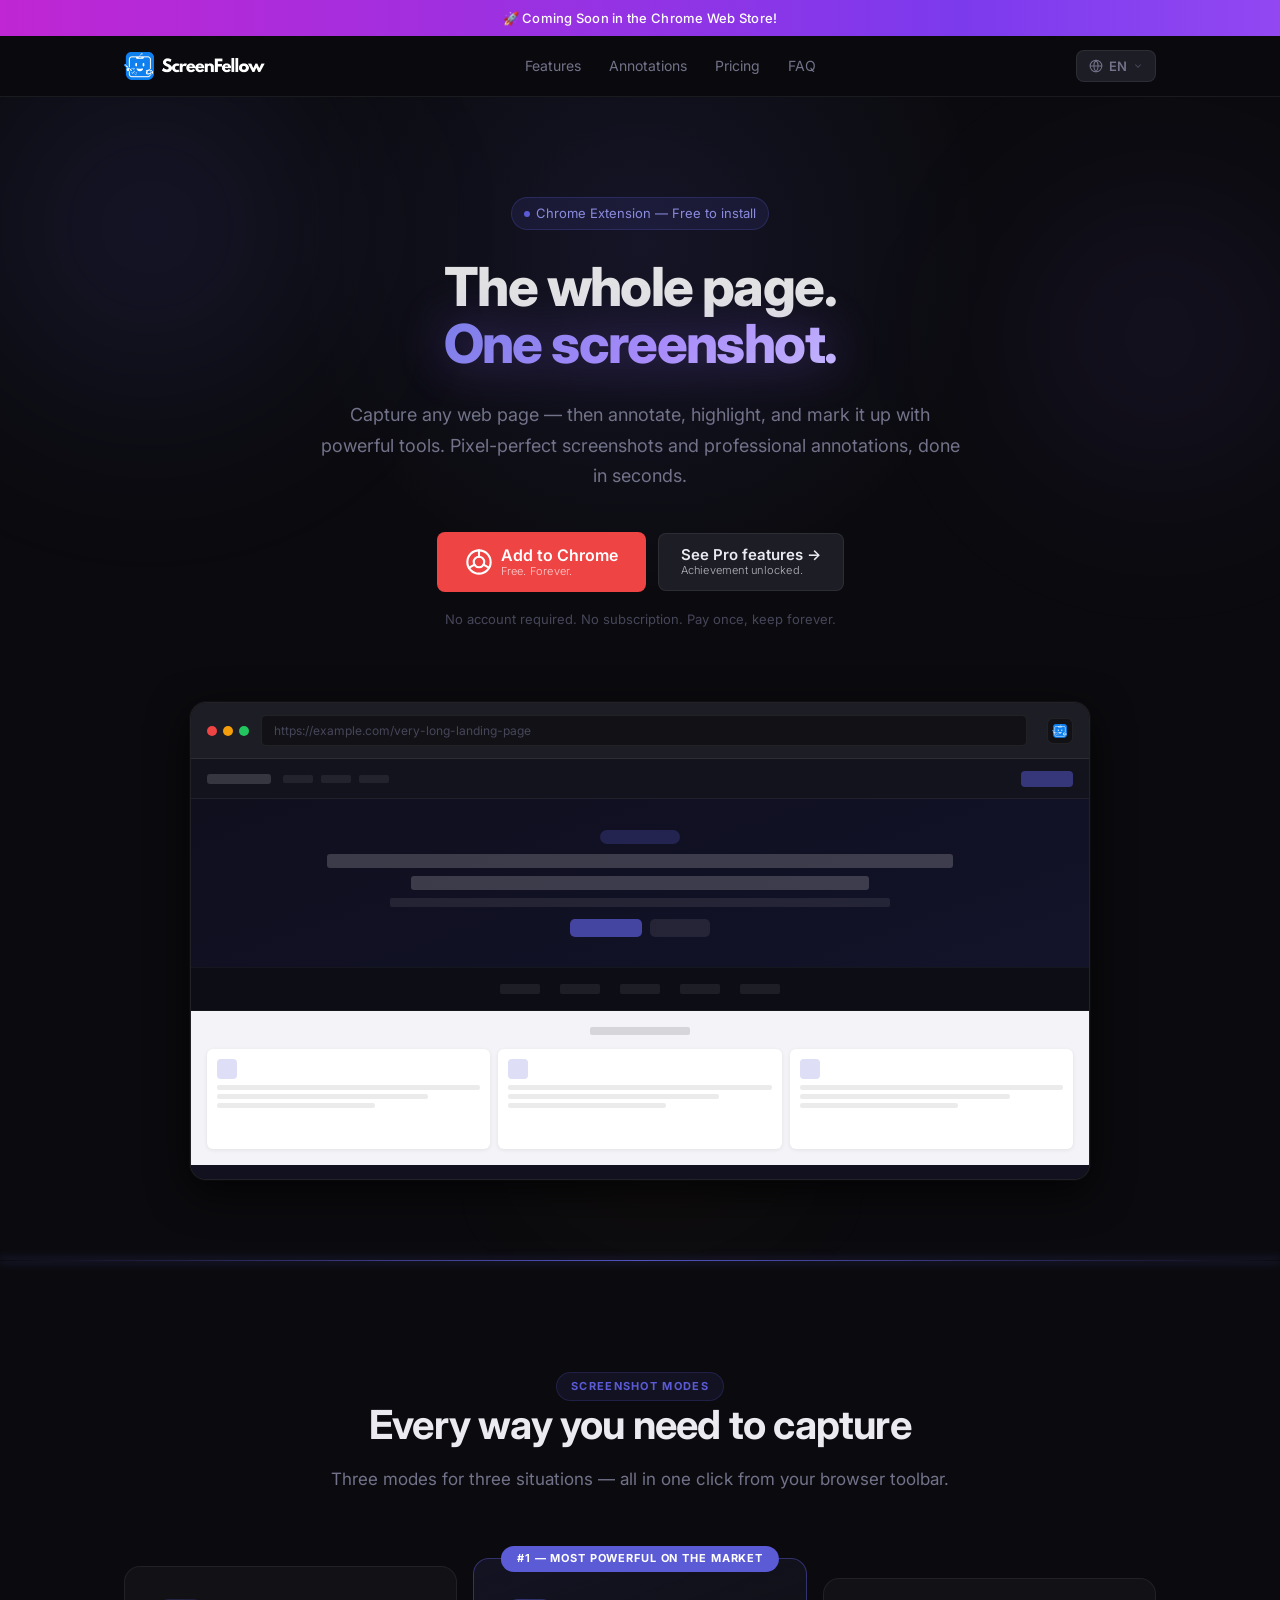
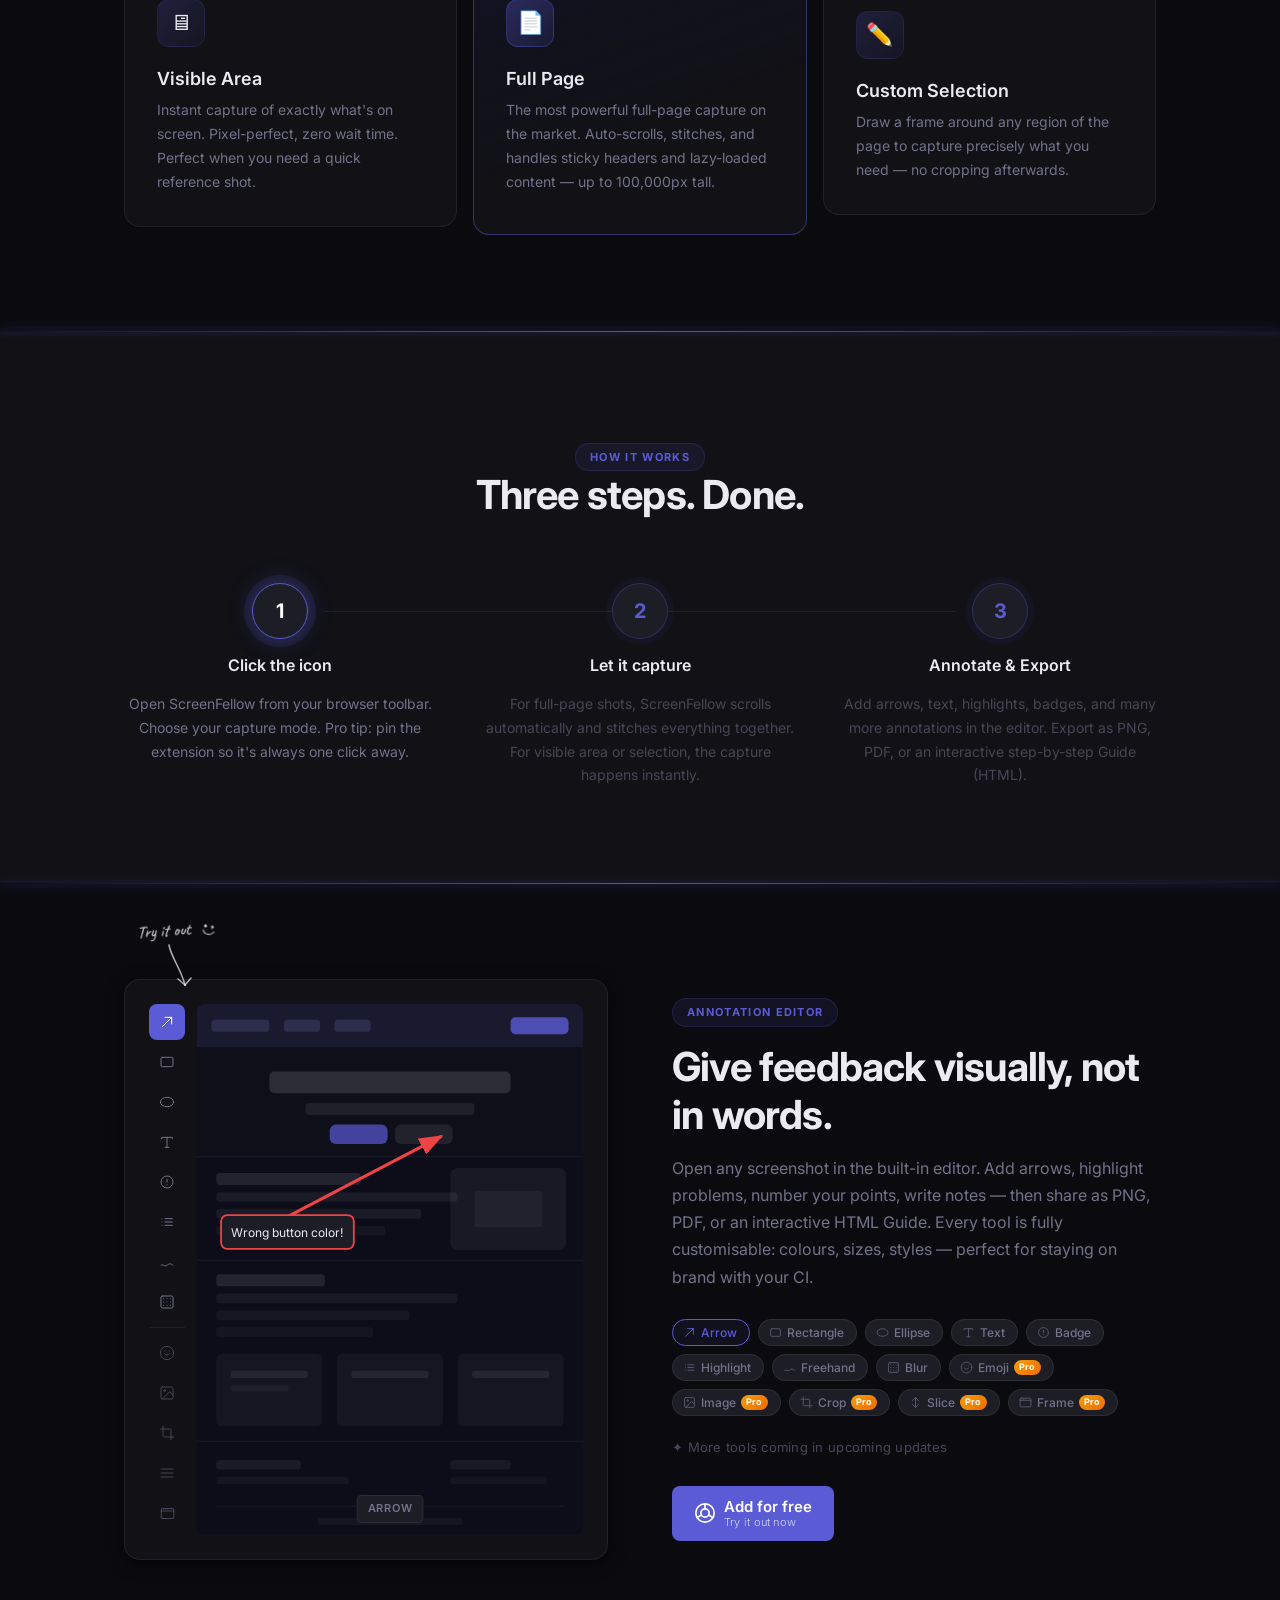
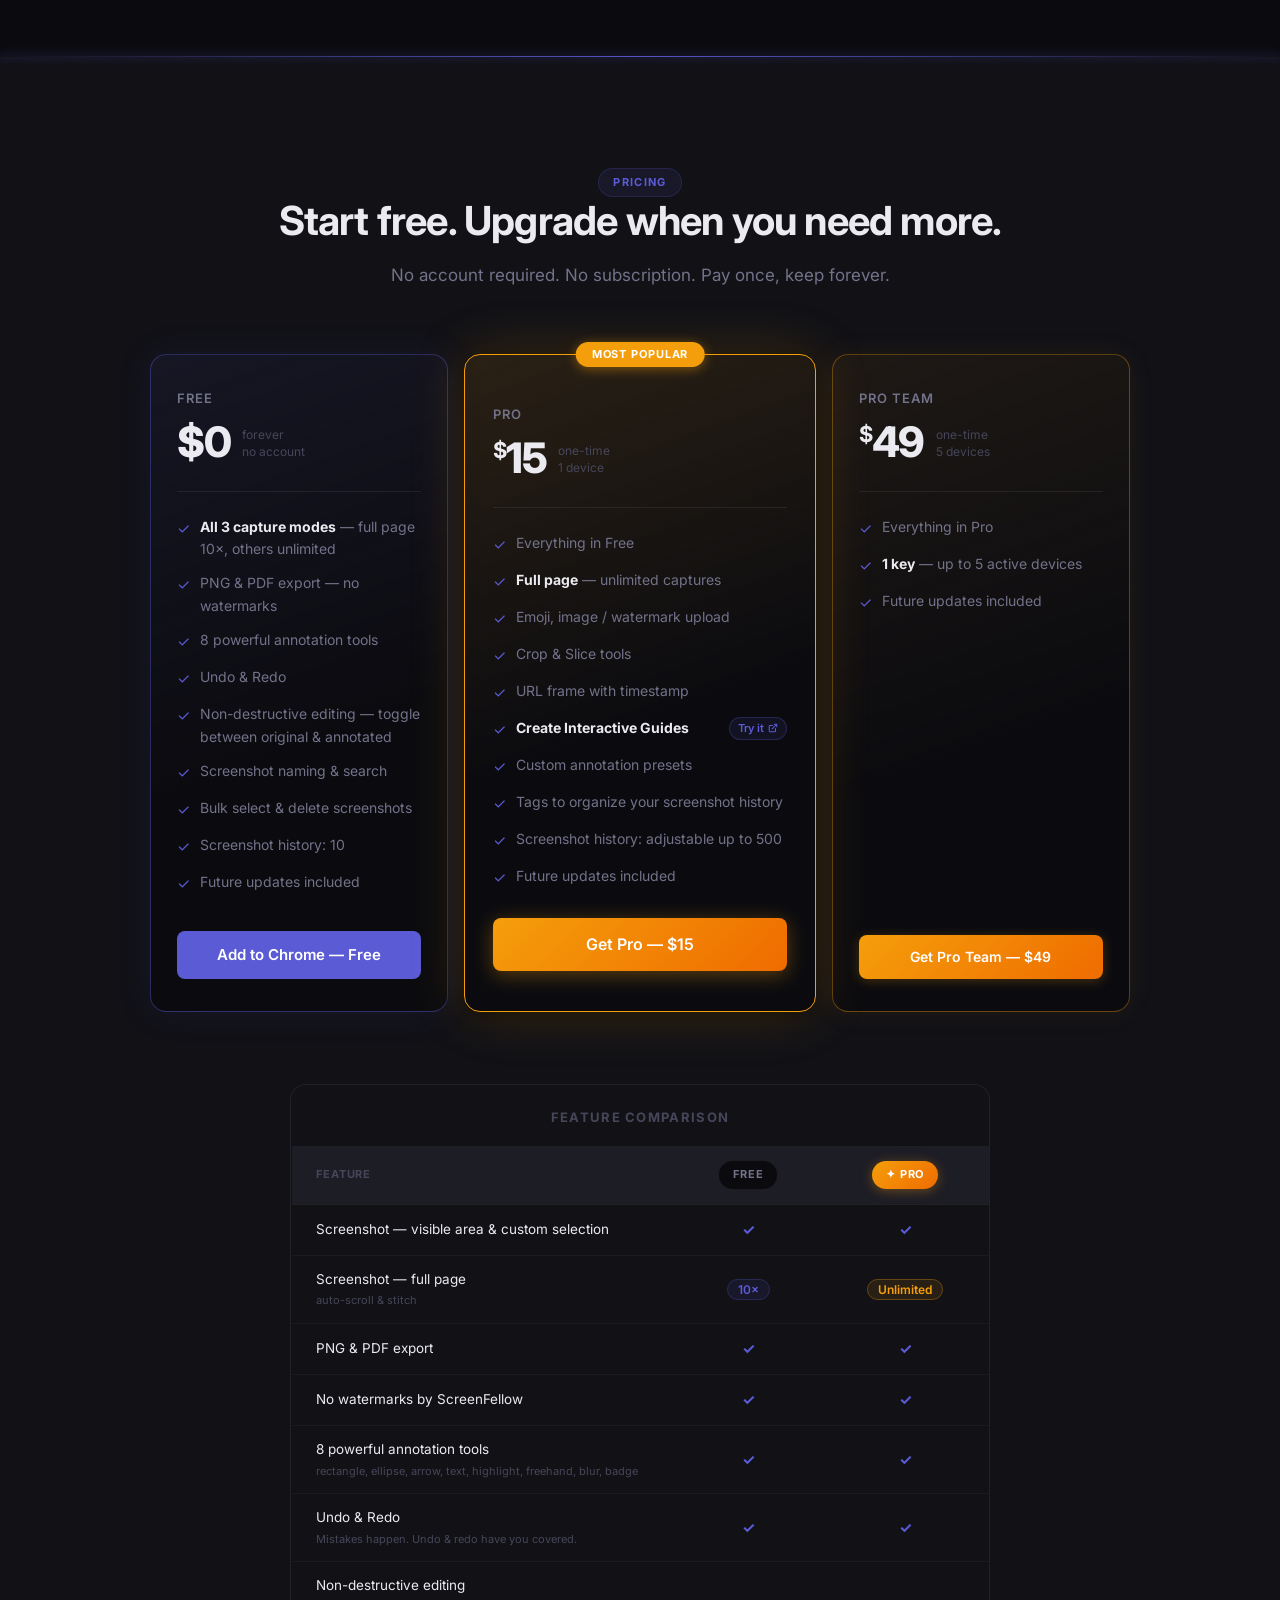
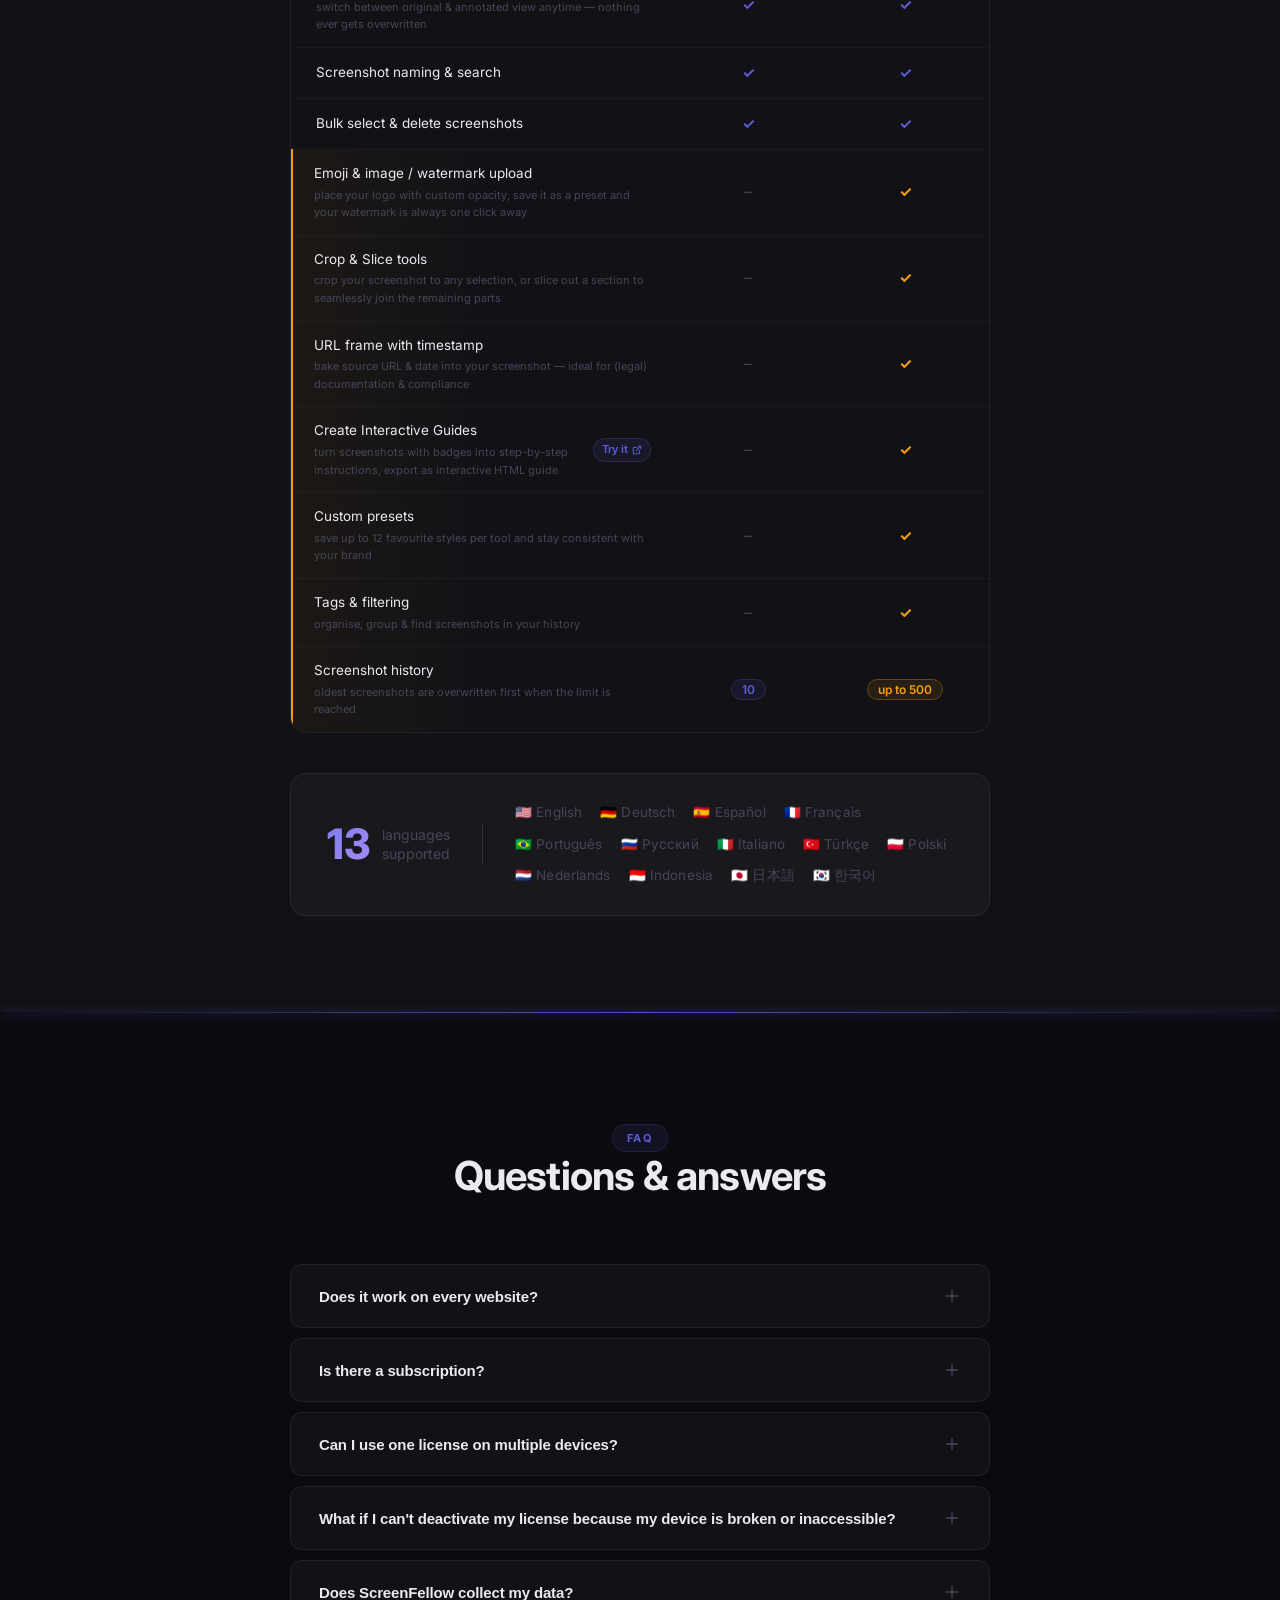
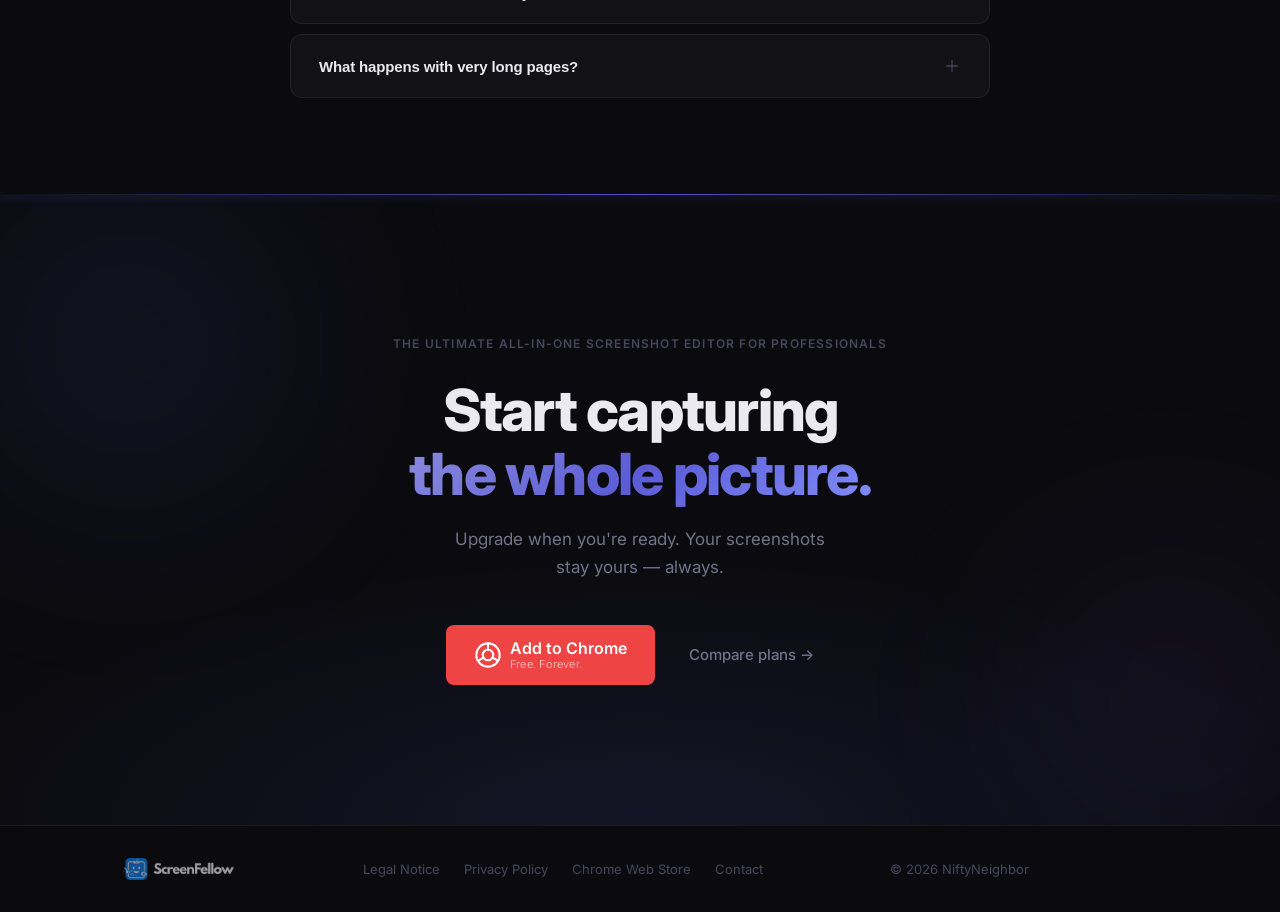
==== website/index.html @ ea6afb03 "Launch ScreenFellow website on GitHub Pages Co-Authored-By: Claude Sonnet 4.6 <noreply@anthropic.com" ====
<!DOCTYPE html>
<html lang="en">
<head>
  <meta charset="UTF-8">
  <meta name="viewport" content="width=device-width, initial-scale=1.0">
  <title>ScreenFellow — Full Page Screenshot & Design Feedback</title>
  <meta name="description" content="Capture entire web pages as a single seamless screenshot. Auto-scroll, stitch and annotate — no matter how long the page is.">
  <link rel="preconnect" href="https://fonts.googleapis.com">
  <link rel="preconnect" href="https://fonts.gstatic.com" crossorigin>
  <link href="https://fonts.googleapis.com/css2?family=Inter:wght@400;500;600;700;800&family=Caveat:wght@600&display=swap" rel="stylesheet">
  <link rel="icon" type="image/png" href="assets/ScreenFellow_Logo_1024_transparent.png">
  <link rel="stylesheet" href="style.css">
</head>
<body>

  <!-- ── Announcement Banner ──────────────────── -->
  <!-- To hide: add class="site-banner hidden" | To show: remove "hidden" -->
  <div id="site-banner" class="site-banner">
    <span data-i18n="banner_text">🚀 Coming Soon in the Chrome Web Store!</span>
  </div>

  <!-- ── Nav ──────────────────────────────────── -->
  <nav>
    <div class="container nav-inner">
      <a href="#" class="nav-logo">
        <img src="assets/ScreenFellow_Logo_HL_transparent_1128x223.png" alt="ScreenFellow" height="28">
      </a>

      <div class="nav-links">
        <a href="#features" data-i18n="nav_features">Features</a>
        <a href="#annotations" data-i18n="nav_annotations">Annotations</a>
        <a href="#pricing" data-i18n="nav_pricing">Pricing</a>
        <a href="#faq" data-i18n="nav_faq">FAQ</a>
      </div>

      <div class="nav-right">
        <div class="lang-switcher" id="lang-switcher">
          <button class="lang-btn" id="lang-btn" aria-haspopup="true" aria-expanded="false">
            <svg width="14" height="14" viewBox="0 0 24 24" fill="none" stroke="currentColor" stroke-width="1.75" stroke-linecap="round"><circle cx="12" cy="12" r="10"/><path d="M2 12h20M12 2a15.3 15.3 0 010 20M12 2a15.3 15.3 0 000 20"/></svg>
            <span id="lang-label">EN</span>
            <svg class="lang-caret" width="10" height="10" viewBox="0 0 24 24" fill="none" stroke="currentColor" stroke-width="2.5" stroke-linecap="round"><path d="M6 9l6 6 6-6"/></svg>
          </button>
          <div class="lang-dropdown" id="lang-dropdown" role="menu">
            <button class="lang-option active" data-lang="en">🇺🇸 <span>English</span></button>
            <button class="lang-option" data-lang="de">🇩🇪 <span>Deutsch</span></button>
            <button class="lang-option" data-lang="fr">🇫🇷 <span>Français</span></button>
            <button class="lang-option" data-lang="es">🇪🇸 <span>Español</span></button>
            <button class="lang-option" data-lang="it">🇮🇹 <span>Italiano</span></button>
            <button class="lang-option" data-lang="nl">🇳🇱 <span>Nederlands</span></button>
            <button class="lang-option" data-lang="pl">🇵🇱 <span>Polski</span></button>
            <button class="lang-option" data-lang="pt_BR">🇧🇷 <span>Português (BR)</span></button>
            <button class="lang-option" data-lang="ru">🇷🇺 <span>Русский</span></button>
            <button class="lang-option" data-lang="tr">🇹🇷 <span>Türkçe</span></button>
            <button class="lang-option" data-lang="id">🇮🇩 <span>Bahasa Indonesia</span></button>
            <button class="lang-option" data-lang="ja">🇯🇵 <span>日本語</span></button>
            <button class="lang-option" data-lang="ko">🇰🇷 <span>한국어</span></button>
          </div>
        </div>
      </div>
    </div>
  </nav>

  <!-- ── Hero ─────────────────────────────────── -->
  <section id="hero">
    <div class="container">
      <div class="hero-badge" style="opacity:0;animation:hero-in 0.6s 0.1s cubic-bezier(0.16,1,0.3,1) forwards">
        <span></span>
        <span data-i18n="hero_badge">Chrome Extension — Free to install</span>
      </div>

      <h1 data-i18n-html="hero_h1" style="opacity:0;animation:hero-in 0.7s 0.2s cubic-bezier(0.16,1,0.3,1) forwards">The whole page.<br><em>One screenshot.</em></h1>

      <p class="hero-sub" data-i18n="hero_sub" style="opacity:0;animation:hero-in 0.7s 0.35s cubic-bezier(0.16,1,0.3,1) forwards">
        Capture any web page — then annotate, highlight, and mark it up with powerful tools. Pixel-perfect screenshots and professional annotations, done in seconds.
      </p>

      <div class="hero-actions" style="opacity:0;animation:hero-in 0.7s 0.5s cubic-bezier(0.16,1,0.3,1) forwards">
        <a href="#" class="btn btn-cta">
          <svg width="28" height="28" viewBox="0 0 24 24" fill="none" stroke="white" stroke-width="1.8" stroke-linecap="round"><circle cx="12" cy="12" r="10"/><circle cx="12" cy="12" r="4.5"/><line x1="12" y1="7.5" x2="12" y2="2"/><line x1="15.9" y1="14.25" x2="20.66" y2="17"/><line x1="8.1" y1="14.25" x2="3.34" y2="17"/></svg>
          <span class="btn-cta-inner">
            <span data-i18n="hero_btn_free">Add to Chrome</span>
            <span class="btn-cta-sub" data-i18n="btn_free_sub">Free. Forever.</span>
          </span>
        </a>
        <a href="#pricing" class="btn btn-secondary">
          <span class="btn-cta-inner">
            <span data-i18n="hero_btn_pro">See Pro features →</span>
            <span class="btn-cta-sub" data-i18n="btn_pro_sub">Achievement unlocked.</span>
          </span>
        </a>
      </div>

      <p class="hero-note" data-i18n-html="hero_note" style="opacity:0;animation:hero-in 0.6s 0.6s cubic-bezier(0.16,1,0.3,1) forwards">No account required. No subscription. Pay once,<br>keep forever.</p>

      <div class="hero-visual" style="opacity:0;animation:hero-in 0.9s 0.7s cubic-bezier(0.16,1,0.3,1) forwards">
        <div class="browser-frame">

          <!-- Browser chrome bar -->
          <div class="browser-bar">
            <div class="browser-dots">
              <span style="background:#EF4444"></span>
              <span style="background:#F59E0B"></span>
              <span style="background:#22C55E"></span>
            </div>
            <div class="browser-url">https://example.com/very-long-landing-page</div>
            <!-- Extension icon in toolbar -->
            <div class="browser-ext-area">
              <div class="sf-ext-icon" id="sf-ext-icon">
                <img src="assets/ScreenFellow_Logo_1024_transparent.png" width="16" height="16" alt="ScreenFellow">
              </div>
            </div>
          </div>

          <div class="browser-content" id="hero-browser">

            <!-- ① Scrolling webpage -->
            <div class="demo-page" id="demo-page">
              <div class="dp-nav"><div class="dp-logo"></div><div class="dp-navlinks"><span></span><span></span><span></span></div><div class="dp-navbtn"></div></div>
              <div class="dp-hero"><div class="dp-hero-tag"></div><div class="dp-h1 wide"></div><div class="dp-h1 medium"></div><div class="dp-sub"></div><div class="dp-hero-btns"><div class="dp-btn primary"></div><div class="dp-btn ghost"></div></div></div>
              <div class="dp-logos"><div class="dp-logo-item"></div><div class="dp-logo-item"></div><div class="dp-logo-item"></div><div class="dp-logo-item"></div><div class="dp-logo-item"></div></div>
              <div class="dp-features"><div class="dp-section-label"></div><div class="dp-feature-cards"><div class="dp-card"><div class="dp-card-icon"></div><div class="dp-card-lines"><div></div><div></div><div></div></div></div><div class="dp-card"><div class="dp-card-icon"></div><div class="dp-card-lines"><div></div><div></div><div></div></div></div><div class="dp-card"><div class="dp-card-icon"></div><div class="dp-card-lines"><div></div><div></div><div></div></div></div></div></div>
              <div class="dp-testimonial"><div class="dp-quote-line wide"></div><div class="dp-quote-line medium"></div><div class="dp-quote-author"></div></div>
              <div class="dp-pricing"><div class="dp-section-label centered"></div><div class="dp-pricing-cards"><div class="dp-pcard"><div class="dp-pcard-price"></div><div class="dp-pcard-lines"><div></div><div></div><div></div></div><div class="dp-btn ghost small"></div></div><div class="dp-pcard featured"><div class="dp-pcard-price accent"></div><div class="dp-pcard-lines"><div></div><div></div><div></div></div><div class="dp-btn primary small"></div></div></div></div>
              <div class="dp-cta-banner"><div class="dp-h1 medium centered"></div><div class="dp-btn primary centered"></div></div>
              <div class="dp-footer"><div class="dp-logo"></div><div class="dp-navlinks"><span></span><span></span><span></span></div></div>
            </div>

            <!-- ② ScreenFellow Popup (appears on icon click) -->
            <div class="sf-popup" id="sf-popup">
              <div class="sf-popup-options">
                <button class="sf-opt" id="sf-opt-visible">
                  <div class="sf-opt-icon">
                    <svg width="15" height="15" viewBox="0 0 24 24" fill="none" stroke="currentColor" stroke-width="1.5" stroke-linecap="round"><rect x="2" y="4" width="20" height="14" rx="2"/><path d="M8 18v2M16 18v2M6 20h12"/></svg>
                  </div>
                  <div class="sf-opt-text"><strong>Visible Area</strong><span>Current viewport</span></div>
                </button>
                <button class="sf-opt active" id="sf-opt-full">
                  <div class="sf-opt-icon primary">
                    <svg width="15" height="15" viewBox="0 0 24 24" fill="none" stroke="currentColor" stroke-width="1.5" stroke-linecap="round"><path d="M4 4h16v12H4z"/><path d="M4 10h16M10 4v12M8 20h8"/></svg>
                  </div>
                  <div class="sf-opt-text"><strong>Full Page</strong><span>Auto-scroll &amp; stitch</span></div>
                  <div class="sf-opt-clicking" id="sf-opt-clicking"></div>
                </button>
                <button class="sf-opt" id="sf-opt-sel">
                  <div class="sf-opt-icon">
                    <svg width="15" height="15" viewBox="0 0 24 24" fill="none" stroke="currentColor" stroke-width="1.5" stroke-linecap="round"><path d="M3 9V5a2 2 0 012-2h4M15 3h4a2 2 0 012 2v4M21 15v4a2 2 0 01-2 2h-4M9 21H5a2 2 0 01-2-2v-4"/></svg>
                  </div>
                  <div class="sf-opt-text"><strong>Selection</strong><span>Draw a region</span></div>
                </button>
              </div>
            </div>

            <!-- ③ Capture UI -->
            <div class="demo-capture-border" id="demo-border"></div>
            <div class="demo-scan-line" id="demo-scanline"></div>
            <div class="demo-section-flash" id="demo-flash"></div>
            <div class="demo-progress-badge" id="demo-badge">
              <div class="capture-dot"></div>
              <span id="demo-badge-text">Capturing full page · 1 of 7</span>
            </div>

            <!-- ④ Library / History result -->
            <div class="sf-library" id="sf-library">
              <div class="sf-lib-topbar">
                <img src="assets/ScreenFellow_Logo_1024_transparent.png" width="18" height="18" alt="">
                <span class="sf-lib-title">History</span>
                <div class="sf-lib-search">
                  <svg width="11" height="11" viewBox="0 0 24 24" fill="none" stroke="currentColor" stroke-width="2" stroke-linecap="round"><circle cx="11" cy="11" r="8"/><path d="M21 21l-4.35-4.35"/></svg>
                  Search…
                </div>
              </div>
              <div class="sf-lib-list">
                <!-- Newest: just captured -->
                <div class="sf-lib-item new" id="sf-lib-new">
                  <div class="sf-lib-thumb">
                    <div class="slt-nav"></div>
                    <div class="slt-hero"></div>
                    <div class="slt-features"></div>
                    <div class="slt-pricing"></div>
                    <div class="slt-footer"></div>
                  </div>
                  <div class="sf-lib-info">
                    <div class="sf-lib-name">example.com</div>
                    <div class="sf-lib-meta">Full page · Just now</div>
                    <div class="sf-lib-dim">1440 × 5820 px</div>
                  </div>
                  <div class="sf-lib-new-badge">New</div>
                </div>
                <!-- Older items -->
                <div class="sf-lib-item">
                  <div class="sf-lib-thumb old">
                    <div class="slt-nav" style="background:#1e1e3a"></div>
                    <div class="slt-hero" style="background:#2a2a4a; height:30px"></div>
                    <div class="slt-features" style="background:#e8e8f0"></div>
                    <div class="slt-footer" style="background:#111122"></div>
                  </div>
                  <div class="sf-lib-info">
                    <div class="sf-lib-name">github.com</div>
                    <div class="sf-lib-meta">Full page · 2 hours ago</div>
                  </div>
                </div>
                <div class="sf-lib-item">
                  <div class="sf-lib-thumb old">
                    <div class="slt-nav" style="background:#fff; height:8px"></div>
                    <div class="slt-hero" style="background:#f5f5fa; height:35px"></div>
                    <div class="slt-features" style="background:#fff; flex:1"></div>
                    <div class="slt-footer" style="background:#f0f0f5; height:10px"></div>
                  </div>
                  <div class="sf-lib-info">
                    <div class="sf-lib-name">figma.com</div>
                    <div class="sf-lib-meta">Visible area · Yesterday</div>
                  </div>
                </div>
              </div>

            </div>

            <!-- ⑤ Editor view -->
            <div class="sf-editor-preview" id="sf-editor">

              <!-- Topbar -->
              <div class="sf-ed-topbar">
                <div class="sf-ed-topbar-l">
                  <img src="assets/ScreenFellow_Logo_HL_transparent_1128x223.png" height="14" alt="">
                </div>
                <div class="sf-ed-topbar-c">
                  <div class="sf-ed-undoredo">
                    <svg width="11" height="11" viewBox="0 0 24 24" fill="none" stroke="currentColor" stroke-width="2" stroke-linecap="round"><path d="M9 14L4 9l5-5"/><path d="M4 9h11a6 6 0 010 12h-1"/></svg>
                    <svg width="11" height="11" viewBox="0 0 24 24" fill="none" stroke="currentColor" stroke-width="2" stroke-linecap="round"><path d="M15 14l5-5-5-5"/><path d="M20 9H9a6 6 0 000 12h1"/></svg>
                  </div>
                  <div class="sf-ed-zoom">75%</div>
                </div>
                <div class="sf-ed-topbar-r">
                  <div class="sf-ed-toggle">
                    <span>Original</span>
                    <span class="on">Edited</span>
                  </div>
                </div>
              </div>

              <!-- Body -->
              <div class="sf-ed-body">

                <!-- Left toolbar — many tools -->
                <div class="sf-editor-toolbar">
                  <div class="sf-ed-tool active" title="Arrow">
                    <svg width="13" height="13" viewBox="0 0 24 24" fill="none" stroke="currentColor" stroke-width="1.5" stroke-linecap="round"><path d="M5 19L19 5M19 5H9M19 5v10"/></svg>
                  </div>
                  <div class="sf-ed-tool" title="Rectangle">
                    <svg width="13" height="13" viewBox="0 0 24 24" fill="none" stroke="currentColor" stroke-width="1.5" stroke-linecap="round"><rect x="3" y="5" width="18" height="14" rx="2"/></svg>
                  </div>
                  <div class="sf-ed-tool" title="Ellipse">
                    <svg width="13" height="13" viewBox="0 0 24 24" fill="none" stroke="currentColor" stroke-width="1.5"><ellipse cx="12" cy="12" rx="10" ry="7"/></svg>
                  </div>
                  <div class="sf-ed-tool" title="Text">
                    <svg width="13" height="13" viewBox="0 0 24 24" fill="none" stroke="currentColor" stroke-width="1.5" stroke-linecap="round"><path d="M4 7V5h16v2M9 20h6M12 5v15"/></svg>
                  </div>
                  <div class="sf-ed-tool" title="Badge">
                    <svg width="13" height="13" viewBox="0 0 24 24" fill="none" stroke="currentColor" stroke-width="1.5"><circle cx="12" cy="12" r="9"/><path d="M12 8v4M12 16h.01" stroke-linecap="round"/></svg>
                  </div>
                  <div class="sf-ed-tool" title="Highlight">
                    <svg width="13" height="13" viewBox="0 0 24 24" fill="none" stroke="currentColor" stroke-width="1.5" stroke-linecap="round"><path d="M9 7h11M9 12h11M9 17h11M4.5 7h.01M4.5 12h.01M4.5 17h.01"/></svg>
                  </div>
                  <div class="sf-ed-tool" title="Freehand">
                    <svg width="13" height="13" viewBox="0 0 24 24" fill="none" stroke="currentColor" stroke-width="1.5" stroke-linecap="round"><path d="M3 17c3-3 6 3 9 0s6-3 9 0"/></svg>
                  </div>
                  <div class="sf-ed-tool" title="Blur">
                    <svg width="13" height="13" viewBox="0 0 24 24" fill="none" stroke="currentColor" stroke-width="1.5" stroke-linecap="round"><rect x="3" y="3" width="18" height="18" rx="2"/><path d="M7 7h.01M12 7h.01M17 7h.01M7 12h.01M12 12h.01M17 12h.01M7 17h.01M12 17h.01M17 17h.01"/></svg>
                  </div>
                  <div class="sf-ed-tool" title="Emoji">
                    <svg width="13" height="13" viewBox="0 0 24 24" fill="none" stroke="currentColor" stroke-width="1.5" stroke-linecap="round"><circle cx="12" cy="12" r="10"/><path d="M8 13s1.5 2 4 2 4-2 4-2M9 9h.01M15 9h.01"/></svg>
                  </div>
                  <div class="sf-ed-tool" title="Image">
                    <svg width="13" height="13" viewBox="0 0 24 24" fill="none" stroke="currentColor" stroke-width="1.5" stroke-linecap="round"><rect x="3" y="3" width="18" height="18" rx="2"/><circle cx="8.5" cy="8.5" r="1.5"/><path d="M21 15l-5-5L5 21"/></svg>
                  </div>
                  <div class="sf-ed-sep"></div>
                  <div class="sf-ed-tool" title="Crop">
                    <svg width="13" height="13" viewBox="0 0 24 24" fill="none" stroke="currentColor" stroke-width="1.5" stroke-linecap="round"><path d="M6 2v14a2 2 0 002 2h14M18 22V8a2 2 0 00-2-2H2"/></svg>
                  </div>
                  <div class="sf-ed-tool" title="Slice">
                    <svg width="13" height="13" viewBox="0 0 24 24" fill="none" stroke="currentColor" stroke-width="1.5" stroke-linecap="round"><path d="M3 12h18M3 6h18M3 18h18"/></svg>
                  </div>
                </div>

                <!-- Canvas -->
                <div class="sf-editor-canvas">
                  <svg class="sf-ed-screenshot-svg" viewBox="0 0 120 300" xmlns="http://www.w3.org/2000/svg">
                    <defs>
                      <linearGradient id="hg2" x1="0" y1="0" x2="0" y2="1"><stop offset="0%" stop-color="#0f0f1e"/><stop offset="100%" stop-color="#13132a"/></linearGradient>
                      <linearGradient id="cg2" x1="0" y1="0" x2="0" y2="1"><stop offset="0%" stop-color="#0f0f20"/><stop offset="100%" stop-color="#1a1a38"/></linearGradient>
                      <marker id="ah3" markerWidth="5" markerHeight="4" refX="4" refY="2" orient="auto"><polygon points="0 0,5 2,0 4" fill="#EF4444"/></marker>
                    </defs>
                    <!-- NAV -->
                    <rect x="0" y="0" width="120" height="16" fill="#13131e"/>
                    <rect x="6" y="5" width="22" height="6" rx="1.5" fill="rgba(255,255,255,0.15)"/>
                    <rect x="40" y="7" width="10" height="3" rx="1" fill="rgba(255,255,255,0.07)"/>
                    <rect x="54" y="7" width="10" height="3" rx="1" fill="rgba(255,255,255,0.07)"/>
                    <rect x="68" y="7" width="10" height="3" rx="1" fill="rgba(255,255,255,0.07)"/>
                    <rect x="96" y="5" width="18" height="6" rx="2" fill="rgba(91,91,214,0.7)"/>
                    <!-- HERO -->
                    <rect x="0" y="16" width="120" height="60" fill="url(#hg2)"/>
                    <rect x="25" y="26" width="70" height="8" rx="2" fill="rgba(255,255,255,0.16)"/>
                    <rect x="32" y="37" width="56" height="5" rx="1.5" fill="rgba(255,255,255,0.08)"/>
                    <rect x="32" y="45" width="24" height="9" rx="2.5" fill="rgba(91,91,214,0.8)"/>
                    <rect x="60" y="45" width="24" height="9" rx="2.5" fill="rgba(255,255,255,0.07)"/>
                    <!-- LOGOS -->
                    <rect x="0" y="76" width="120" height="14" fill="#0d0d16"/>
                    <rect x="8" y="81" width="14" height="3" rx="1" fill="rgba(255,255,255,0.08)"/>
                    <rect x="28" y="81" width="14" height="3" rx="1" fill="rgba(255,255,255,0.08)"/>
                    <rect x="48" y="81" width="14" height="3" rx="1" fill="rgba(255,255,255,0.08)"/>
                    <rect x="68" y="81" width="14" height="3" rx="1" fill="rgba(255,255,255,0.08)"/>
                    <rect x="88" y="81" width="14" height="3" rx="1" fill="rgba(255,255,255,0.08)"/>
                    <!-- FEATURES -->
                    <rect x="0" y="90" width="120" height="56" fill="#f4f4f8"/>
                    <rect x="6" y="95" width="108" height="14" rx="2" fill="#fff"/>
                    <rect x="10" y="98" width="8" height="8" rx="1.5" fill="rgba(91,91,214,0.18)"/>
                    <rect x="22" y="99" width="50" height="3" rx="1" fill="rgba(0,0,0,0.1)"/>
                    <rect x="22" y="104" width="36" height="2" rx="1" fill="rgba(0,0,0,0.06)"/>
                    <rect x="6" y="112" width="108" height="14" rx="2" fill="#fff"/>
                    <rect x="10" y="115" width="8" height="8" rx="1.5" fill="rgba(91,91,214,0.18)"/>
                    <rect x="22" y="116" width="50" height="3" rx="1" fill="rgba(0,0,0,0.1)"/>
                    <rect x="22" y="121" width="36" height="2" rx="1" fill="rgba(0,0,0,0.06)"/>
                    <rect x="6" y="129" width="108" height="14" rx="2" fill="#fff"/>
                    <rect x="10" y="132" width="8" height="8" rx="1.5" fill="rgba(91,91,214,0.18)"/>
                    <rect x="22" y="133" width="50" height="3" rx="1" fill="rgba(0,0,0,0.1)"/>
                    <rect x="22" y="138" width="36" height="2" rx="1" fill="rgba(0,0,0,0.06)"/>
                    <!-- TESTIMONIAL -->
                    <rect x="0" y="146" width="120" height="30" fill="#111120"/>
                    <rect x="15" y="154" width="90" height="4" rx="1" fill="rgba(255,255,255,0.1)"/>
                    <rect x="25" y="161" width="70" height="3" rx="1" fill="rgba(255,255,255,0.06)"/>
                    <rect x="40" y="167" width="40" height="3" rx="1" fill="rgba(91,91,214,0.3)"/>
                    <!-- PRICING -->
                    <rect x="0" y="176" width="120" height="60" fill="#fafafa"/>
                    <rect x="6" y="182" width="50" height="46" rx="2" fill="#fff" stroke="rgba(0,0,0,0.08)" stroke-width="0.5"/>
                    <rect x="11" y="187" width="20" height="6" rx="1" fill="rgba(0,0,0,0.1)"/>
                    <rect x="11" y="196" width="36" height="2.5" rx="1" fill="rgba(0,0,0,0.06)"/>
                    <rect x="11" y="201" width="28" height="2.5" rx="1" fill="rgba(0,0,0,0.06)"/>
                    <rect x="11" y="206" width="32" height="2.5" rx="1" fill="rgba(0,0,0,0.06)"/>
                    <rect x="11" y="216" width="40" height="8" rx="2" fill="rgba(0,0,0,0.07)"/>
                    <rect x="64" y="182" width="50" height="46" rx="2" fill="#fff" stroke="rgba(91,91,214,0.5)" stroke-width="0.8"/>
                    <rect x="69" y="187" width="20" height="6" rx="1" fill="rgba(91,91,214,0.4)"/>
                    <rect x="69" y="196" width="36" height="2.5" rx="1" fill="rgba(0,0,0,0.06)"/>
                    <rect x="69" y="201" width="28" height="2.5" rx="1" fill="rgba(0,0,0,0.06)"/>
                    <rect x="69" y="206" width="32" height="2.5" rx="1" fill="rgba(0,0,0,0.06)"/>
                    <rect x="69" y="216" width="40" height="8" rx="2" fill="rgba(91,91,214,0.7)"/>
                    <!-- CTA -->
                    <rect x="0" y="236" width="120" height="40" fill="url(#cg2)"/>
                    <rect x="25" y="247" width="70" height="5" rx="1.5" fill="rgba(255,255,255,0.12)"/>
                    <rect x="40" y="256" width="40" height="10" rx="3" fill="rgba(91,91,214,0.65)"/>
                    <!-- FOOTER -->
                    <rect x="0" y="276" width="120" height="24" fill="#0a0a12"/>
                    <rect x="6" y="283" width="22" height="5" rx="1" fill="rgba(255,255,255,0.1)"/>
                    <rect x="70" y="284" width="12" height="3" rx="1" fill="rgba(255,255,255,0.05)"/>
                    <rect x="86" y="284" width="12" height="3" rx="1" fill="rgba(255,255,255,0.05)"/>
                    <rect x="102" y="284" width="12" height="3" rx="1" fill="rgba(255,255,255,0.05)"/>

                    <!-- ANNOTATIONS (initially hidden, JS animates them in) -->
                    <g id="an-arr" class="anno-group">
                      <line x1="44" y1="65" x2="44" y2="46" stroke="#EF4444" stroke-width="2.5" marker-end="url(#ah3)" stroke-linecap="round"/>
                      <rect x="2" y="65" width="84" height="16" rx="2.5" fill="#1D1D26" stroke="#EF4444" stroke-width="1.5"/>
                      <text x="44" y="75" text-anchor="middle" font-family="Inter,sans-serif" font-size="6" fill="#EAEAF0">Check CTA color</text>
                    </g>
                    <g id="an-bdg" class="anno-group">
                      <circle cx="10" cy="35" r="8" fill="#EF4444"/>
                      <text x="10" y="39" text-anchor="middle" font-family="Inter,sans-serif" font-size="9" font-weight="700" fill="#fff">1</text>
                    </g>
                    <g id="an-rct" class="anno-group">
                      <rect x="3" y="109" width="114" height="20" rx="2.5" fill="rgba(239,68,68,0.1)" stroke="#EF4444" stroke-width="2"/>
                      <circle cx="10" cy="119" r="8" fill="#EF4444"/>
                      <text x="10" y="123" text-anchor="middle" font-family="Inter,sans-serif" font-size="9" font-weight="700" fill="#fff">2</text>
                    </g>
                  </svg>
                </div>

                <!-- Right sidebar -->
                <div class="sf-ed-sidebar">
                  <button class="sf-ed-save-png" id="sf-png-btn">
                    <svg width="10" height="10" viewBox="0 0 24 24" fill="none" stroke="currentColor" stroke-width="2.5" stroke-linecap="round"><path d="M21 15v4a2 2 0 01-2 2H5a2 2 0 01-2-2v-4M7 10l5 5 5-5M12 15V3"/></svg>
                    PNG
                  </button>
                  <button class="sf-ed-save-pdf">
                    <svg width="10" height="10" viewBox="0 0 24 24" fill="none" stroke="currentColor" stroke-width="2" stroke-linecap="round"><path d="M21 15v4a2 2 0 01-2 2H5a2 2 0 01-2-2v-4M7 10l5 5 5-5M12 15V3"/></svg>
                    PDF
                  </button>
                  <div class="sf-ed-verlauf">
                    <div class="sf-ed-verlauf-header">
                      HISTORY
                    </div>
                    <div class="sf-ed-verlauf-list">
                      <div class="sf-ed-vitem active">
                        <div class="sf-ed-vthumb"><div style="height:4px;background:#13131e"></div><div style="flex:1;background:linear-gradient(#0f0f1e,#13132a)"></div><div style="height:8px;background:#f4f4f8"></div><div style="height:6px;background:#fafafa"></div><div style="height:3px;background:#0a0a12"></div></div>
                      </div>
                      <div class="sf-ed-vitem">
                        <div class="sf-ed-vthumb" style="opacity:.5"><div style="height:4px;background:#1e1e3a"></div><div style="flex:1;background:#2a2a50"></div><div style="height:8px;background:#e8e8f0"></div><div style="height:3px;background:#111"></div></div>
                      </div>
                      <div class="sf-ed-vitem">
                        <div class="sf-ed-vthumb" style="opacity:.4"><div style="height:4px;background:#fff"></div><div style="flex:1;background:#f5f5fa"></div><div style="height:8px;background:#fff"></div><div style="height:3px;background:#eee"></div></div>
                      </div>
                      <div class="sf-ed-vitem">
                        <div class="sf-ed-vthumb" style="opacity:.35"><div style="height:4px;background:#111"></div><div style="flex:1;background:#1a1a2e"></div><div style="height:6px;background:#f0f0f8"></div><div style="height:3px;background:#0a0a12"></div></div>
                      </div>
                    </div>
                  </div>
                </div>

              </div>
            </div>
            <!-- /sf-editor-preview -->
            <div style="display:none">
                <div class="sf-editor-canvas">
                  <!-- Full-page screenshot — portrait, fills editor height -->
                  <svg class="sf-ed-screenshot-svg" viewBox="0 0 120 300" xmlns="http://www.w3.org/2000/svg">
                    <defs>
                      <linearGradient id="hg2-old" x1="0" y1="0" x2="0" y2="1">
                        <stop offset="0%" stop-color="#0f0f1e"/>
                        <stop offset="100%" stop-color="#13132a"/>
                      </linearGradient>
                      <linearGradient id="cg2-old" x1="0" y1="0" x2="0" y2="1">
                        <stop offset="0%" stop-color="#0f0f20"/>
                        <stop offset="100%" stop-color="#1a1a38"/>
                      </linearGradient>
                      <marker id="ah3-old" markerWidth="5" markerHeight="4" refX="4" refY="2" orient="auto">
                        <polygon points="0 0,5 2,0 4" fill="#5B5BD6"/>
                      </marker>
                    </defs>

                    <!-- NAV -->
                    <rect x="0" y="0" width="120" height="16" fill="#13131e"/>
                    <rect x="6" y="5" width="22" height="6" rx="1.5" fill="rgba(255,255,255,0.15)"/>
                    <rect x="40" y="7" width="10" height="3" rx="1" fill="rgba(255,255,255,0.07)"/>
                    <rect x="54" y="7" width="10" height="3" rx="1" fill="rgba(255,255,255,0.07)"/>
                    <rect x="68" y="7" width="10" height="3" rx="1" fill="rgba(255,255,255,0.07)"/>
                    <rect x="96" y="5" width="18" height="6" rx="2" fill="rgba(91,91,214,0.7)"/>

                    <!-- HERO -->
                    <rect x="0" y="16" width="120" height="60" fill="url(#hg2)"/>
                    <rect x="25" y="26" width="70" height="8" rx="2" fill="rgba(255,255,255,0.16)"/>
                    <rect x="32" y="37" width="56" height="5" rx="1.5" fill="rgba(255,255,255,0.08)"/>
                    <rect x="32" y="45" width="24" height="9" rx="2.5" fill="rgba(91,91,214,0.8)"/>
                    <rect x="60" y="45" width="24" height="9" rx="2.5" fill="rgba(255,255,255,0.07)"/>
                    <rect x="34" y="57" width="12" height="3" rx="1" fill="rgba(255,255,255,0.05)"/>
                    <rect x="50" y="57" width="2" height="3" rx="1" fill="rgba(255,255,255,0.03)"/>
                    <rect x="55" y="57" width="12" height="3" rx="1" fill="rgba(255,255,255,0.05)"/>

                    <!-- LOGOS STRIP -->
                    <rect x="0" y="76" width="120" height="14" fill="#0d0d16"/>
                    <rect x="8"  y="81" width="14" height="3" rx="1" fill="rgba(255,255,255,0.08)"/>
                    <rect x="28" y="81" width="14" height="3" rx="1" fill="rgba(255,255,255,0.08)"/>
                    <rect x="48" y="81" width="14" height="3" rx="1" fill="rgba(255,255,255,0.08)"/>
                    <rect x="68" y="81" width="14" height="3" rx="1" fill="rgba(255,255,255,0.08)"/>
                    <rect x="88" y="81" width="14" height="3" rx="1" fill="rgba(255,255,255,0.08)"/>

                    <!-- FEATURES — light, 3 cards stacked (portrait) -->
                    <rect x="0" y="90" width="120" height="56" fill="#f4f4f8"/>
                    <rect x="6" y="95" width="108" height="14" rx="2" fill="#fff"/>
                    <rect x="10" y="98" width="8" height="8" rx="1.5" fill="rgba(91,91,214,0.18)"/>
                    <rect x="22" y="99" width="50" height="3" rx="1" fill="rgba(0,0,0,0.1)"/>
                    <rect x="22" y="104" width="36" height="2" rx="1" fill="rgba(0,0,0,0.06)"/>
                    <rect x="6" y="112" width="108" height="14" rx="2" fill="#fff"/>
                    <rect x="10" y="115" width="8" height="8" rx="1.5" fill="rgba(91,91,214,0.18)"/>
                    <rect x="22" y="116" width="50" height="3" rx="1" fill="rgba(0,0,0,0.1)"/>
                    <rect x="22" y="121" width="36" height="2" rx="1" fill="rgba(0,0,0,0.06)"/>
                    <rect x="6" y="129" width="108" height="14" rx="2" fill="#fff"/>
                    <rect x="10" y="132" width="8" height="8" rx="1.5" fill="rgba(91,91,214,0.18)"/>
                    <rect x="22" y="133" width="50" height="3" rx="1" fill="rgba(0,0,0,0.1)"/>
                    <rect x="22" y="138" width="36" height="2" rx="1" fill="rgba(0,0,0,0.06)"/>

                    <!-- TESTIMONIAL -->
                    <rect x="0" y="146" width="120" height="30" fill="#111120"/>
                    <rect x="15" y="154" width="90" height="4" rx="1" fill="rgba(255,255,255,0.1)"/>
                    <rect x="25" y="161" width="70" height="3" rx="1" fill="rgba(255,255,255,0.06)"/>
                    <rect x="40" y="167" width="40" height="3" rx="1" fill="rgba(91,91,214,0.3)"/>

                    <!-- PRICING — light, 2 cards -->
                    <rect x="0" y="176" width="120" height="60" fill="#fafafa"/>
                    <rect x="6" y="182" width="50" height="46" rx="2" fill="#fff" stroke="rgba(0,0,0,0.08)" stroke-width="0.5"/>
                    <rect x="11" y="187" width="20" height="6" rx="1" fill="rgba(0,0,0,0.1)"/>
                    <rect x="11" y="196" width="36" height="2.5" rx="1" fill="rgba(0,0,0,0.06)"/>
                    <rect x="11" y="201" width="28" height="2.5" rx="1" fill="rgba(0,0,0,0.06)"/>
                    <rect x="11" y="206" width="32" height="2.5" rx="1" fill="rgba(0,0,0,0.06)"/>
                    <rect x="11" y="216" width="40" height="8" rx="2" fill="rgba(0,0,0,0.07)"/>
                    <rect x="64" y="182" width="50" height="46" rx="2" fill="#fff" stroke="rgba(91,91,214,0.5)" stroke-width="0.8"/>
                    <rect x="69" y="187" width="20" height="6" rx="1" fill="rgba(91,91,214,0.4)"/>
                    <rect x="69" y="196" width="36" height="2.5" rx="1" fill="rgba(0,0,0,0.06)"/>
                    <rect x="69" y="201" width="28" height="2.5" rx="1" fill="rgba(0,0,0,0.06)"/>
                    <rect x="69" y="206" width="32" height="2.5" rx="1" fill="rgba(0,0,0,0.06)"/>
                    <rect x="69" y="216" width="40" height="8" rx="2" fill="rgba(91,91,214,0.7)"/>

                    <!-- CTA -->
                    <rect x="0" y="236" width="120" height="40" fill="url(#cg2)"/>
                    <rect x="25" y="247" width="70" height="5" rx="1.5" fill="rgba(255,255,255,0.12)"/>
                    <rect x="40" y="256" width="40" height="10" rx="3" fill="rgba(91,91,214,0.65)"/>

                    <!-- FOOTER -->
                    <rect x="0" y="276" width="120" height="24" fill="#0a0a12"/>
                    <rect x="6" y="283" width="22" height="5" rx="1" fill="rgba(255,255,255,0.1)"/>
                    <rect x="70" y="284" width="12" height="3" rx="1" fill="rgba(255,255,255,0.05)"/>
                    <rect x="86" y="284" width="12" height="3" rx="1" fill="rgba(255,255,255,0.05)"/>
                    <rect x="102" y="284" width="12" height="3" rx="1" fill="rgba(255,255,255,0.05)"/>

                    <!-- ANNOTATIONS -->
                    <!-- Red rect around feature card 2 -->
                    <rect x="5" y="111" width="110" height="16" rx="2" fill="rgba(239,68,68,0.06)" stroke="#EF4444" stroke-width="1"/>
                    <!-- Arrow pointing to it -->
                    <line x1="60" y1="108" x2="60" y2="102" stroke="#5B5BD6" stroke-width="1" marker-end="url(#ah3)"/>
                    <!-- Label -->
                    <rect x="22" y="93" width="76" height="10" rx="2" fill="#1D1D26" stroke="#EF4444" stroke-width="0.7"/>
                    <text x="60" y="100" text-anchor="middle" font-family="Inter,sans-serif" font-size="5" fill="#EAEAF0">Wrong icon — needs update</text>
                    <!-- Badge 1 on hero -->
                    <circle cx="9" cy="35" r="6" fill="#EF4444"/>
                    <text x="9" y="38" text-anchor="middle" font-family="Inter,sans-serif" font-size="7" font-weight="700" fill="#fff">1</text>
                    <!-- Badge 2 on pricing -->
                    <circle cx="9" cy="200" r="6" fill="#EF4444"/>
                    <text x="9" y="203" text-anchor="middle" font-family="Inter,sans-serif" font-size="7" font-weight="700" fill="#fff">2</text>
                  </svg>
                </div>
                <div class="sf-editor-actions">
                  <div class="sf-ed-export">
                    <svg width="11" height="11" viewBox="0 0 24 24" fill="none" stroke="currentColor" stroke-width="2" stroke-linecap="round"><path d="M21 15v4a2 2 0 01-2 2H5a2 2 0 01-2-2v-4M7 10l5 5 5-5M12 15V3"/></svg>
                    PNG
                  </div>
                  <div class="sf-ed-export">
                    <svg width="11" height="11" viewBox="0 0 24 24" fill="none" stroke="currentColor" stroke-width="2" stroke-linecap="round"><path d="M21 15v4a2 2 0 01-2 2H5a2 2 0 01-2-2v-4M7 10l5 5 5-5M12 15V3"/></svg>
                    PDF
                  </div>
                </div>
            </div>
            </div><!-- /hidden legacy editor -->

          </div>
        </div>
      </div>
    </div>
  </section>

  <!-- ── Features ──────────────────────────────── -->
  <section id="features">
    <div class="container">
      <div class="section-header">
        <p class="eyebrow" data-i18n="feat_eyebrow">Screenshot Modes</p>
        <h2 data-i18n="feat_h2">Every way you need to capture</h2>
        <p data-i18n="feat_sub">Three modes for three situations — all in one click from your browser toolbar.</p>
      </div>

      <div class="features-grid">
        <div class="feature-card">
          <div class="feature-icon">🖥</div>
          <h3 data-i18n="feat1_h3">Visible Area</h3>
          <p data-i18n="feat1_p">Instant capture of exactly what's on screen. Pixel-perfect, zero wait time. Perfect when you need a quick reference shot.</p>
        </div>
        <div class="feature-card feature-card-featured">
          <div class="feature-card-badge" data-i18n="feat2_badge">#1 — Most powerful on the market</div>
          <div class="feature-icon feature-icon-featured">📄</div>
          <h3 data-i18n="feat2_h3">Full Page</h3>
          <p data-i18n="feat2_p">The most powerful full-page capture on the market. Auto-scrolls, stitches, and handles sticky headers and lazy-loaded content — up to 100,000px tall.</p>
        </div>
        <div class="feature-card">
          <div class="feature-icon">✏️</div>
          <h3 data-i18n="feat3_h3">Custom Selection</h3>
          <p data-i18n="feat3_p">Draw a frame around any region of the page to capture precisely what you need — no cropping afterwards.</p>
        </div>
      </div>
    </div>
  </section>

  <!-- ── How it works ───────────────────────────── -->
  <section id="how-it-works">
    <div class="container">
      <div class="section-header">
        <p class="eyebrow" data-i18n="steps_eyebrow">How it works</p>
        <h2 data-i18n="steps_h2">Three steps. Done.</h2>
      </div>

      <div class="steps" id="steps-row">
        <div class="steps-line"><div class="steps-line-fill" id="steps-fill"></div></div>
        <div class="step" data-step="1">
          <div class="step-number">1</div>
          <h3 data-i18n="step1_h3">Click the icon</h3>
          <p data-i18n="step1_p">Open ScreenFellow from your browser toolbar. Choose your capture mode. Pro tip: pin the extension so it's always one click away.</p>
        </div>
        <div class="step" data-step="2">
          <div class="step-number">2</div>
          <h3 data-i18n="step2_h3">Let it capture</h3>
          <p data-i18n="step2_p">For full-page shots, ScreenFellow scrolls automatically and stitches everything together. For visible area or selection, the capture happens instantly.</p>
        </div>
        <div class="step" data-step="3">
          <div class="step-number">3</div>
          <h3 data-i18n="step3_h3">Annotate & Export</h3>
          <p data-i18n="step3_p">Add arrows, text, highlights, badges, and many more annotations in the editor. Export as PNG, PDF, or an interactive step-by-step Guide (HTML).</p>
        </div>
      </div>
    </div>
  </section>

  <!-- ── Annotations ───────────────────────────── -->
  <section id="annotations">
    <div class="container">
      <div class="annotations-layout">
        <div class="annotations-visual">
          <!-- Handwritten "Try it out" note pointing at first tool -->
          <div class="try-it-note" id="try-it-note">
            <div class="try-it-top">
              <span class="try-it-text" data-i18n="anno_try">Try it out</span>
              <svg class="try-it-smiley" width="18" height="17" viewBox="0 0 24 22" fill="none" xmlns="http://www.w3.org/2000/svg" style="transform:rotate(12deg);transform-origin:center">
                <path class="ti-eye-l" d="M4.5 7.2 C4.9 5.0 7.0 4.8 8.2 6.2 C9.1 7.2 8.3 9.2 6.7 9.2 C5.4 9.2 4.5 8.4 4.5 7.2 Z" fill="rgba(255,255,255,0.8)" opacity="0"/>
                <path class="ti-eye-r" d="M14.0 6.2 C14.6 4.2 16.8 4.6 17.5 6.3 C18.0 7.6 17.0 9.2 15.7 8.9 C14.4 8.6 13.7 7.5 14.0 6.2 Z" fill="rgba(255,255,255,0.8)" opacity="0"/>
                <path class="ti-mouth" d="M4.5 13 C6 16.5 10 18.5 15 17 C17.5 16.2 18.5 14 19 13" stroke="rgba(255,255,255,0.65)" stroke-width="1.6" stroke-linecap="round" fill="none" stroke-dasharray="20" stroke-dashoffset="20"/>
              </svg>
            </div>
            <svg class="try-it-arrow" width="38" height="52" viewBox="0 0 38 52" fill="none" xmlns="http://www.w3.org/2000/svg">
              <path class="ti-curve" d="M4 4 C6 16, 16 28, 20 44" stroke="rgba(255,255,255,0.65)" stroke-width="1.6" stroke-linecap="round" fill="none" stroke-dasharray="60" stroke-dashoffset="60"/>
              <path class="ti-ah1" d="M20 44 L13 38" stroke="rgba(255,255,255,0.65)" stroke-width="1.6" stroke-linecap="round" stroke-dasharray="12" stroke-dashoffset="12"/>
              <path class="ti-ah2" d="M20 44 L26 37" stroke="rgba(255,255,255,0.65)" stroke-width="1.6" stroke-linecap="round" stroke-dasharray="12" stroke-dashoffset="12"/>
            </svg>
            </div>
          <div class="tool-palette">
            <button class="tool-btn active" data-tool="arrow" title="Arrow">
              <svg width="16" height="16" viewBox="0 0 24 24" fill="none" stroke="currentColor" stroke-width="1.5" stroke-linecap="round"><path d="M5 19L19 5M19 5H9M19 5v10"/></svg>
            </button>
            <button class="tool-btn" data-tool="rect" title="Rectangle">
              <svg width="16" height="16" viewBox="0 0 24 24" fill="none" stroke="currentColor" stroke-width="1.5" stroke-linecap="round"><rect x="3" y="5" width="18" height="14" rx="2"/></svg>
            </button>
            <button class="tool-btn" data-tool="ellipse" title="Ellipse">
              <svg width="16" height="16" viewBox="0 0 24 24" fill="none" stroke="currentColor" stroke-width="1.5"><ellipse cx="12" cy="12" rx="10" ry="7"/></svg>
            </button>
            <button class="tool-btn" data-tool="text" title="Text">
              <svg width="16" height="16" viewBox="0 0 24 24" fill="none" stroke="currentColor" stroke-width="1.5" stroke-linecap="round"><path d="M4 7V5h16v2M9 20h6M12 5v15"/></svg>
            </button>
            <button class="tool-btn" data-tool="badge" title="Numbered Badge">
              <svg width="16" height="16" viewBox="0 0 24 24" fill="none" stroke="currentColor" stroke-width="1.5"><circle cx="12" cy="12" r="9"/><path d="M12 8v4M12 16h.01" stroke-linecap="round"/></svg>
            </button>
            <button class="tool-btn" data-tool="highlight" title="Highlight">
              <svg width="16" height="16" viewBox="0 0 24 24" fill="none" stroke="currentColor" stroke-width="1.5" stroke-linecap="round"><path d="M9 7h11M9 12h11M9 17h11M4.5 7h.01M4.5 12h.01M4.5 17h.01"/></svg>
            </button>
            <button class="tool-btn" data-tool="freehand" title="Freehand">
              <svg width="16" height="16" viewBox="0 0 24 24" fill="none" stroke="currentColor" stroke-width="1.5" stroke-linecap="round"><path d="M3 17c3-3 6 3 9 0s6-3 9 0"/></svg>
            </button>
            <button class="tool-btn" data-tool="blur" title="Blur">
              <svg width="16" height="16" viewBox="0 0 24 24" fill="none" stroke="currentColor" stroke-width="1.5" stroke-linecap="round"><rect x="3" y="3" width="18" height="18" rx="2"/><path d="M7 7h.01M12 7h.01M17 7h.01M7 12h.01M12 12h.01M17 12h.01M7 17h.01M12 17h.01M17 17h.01"/></svg>
            </button>
            <div class="tool-palette-divider"></div>
            <button class="tool-btn tool-btn-pro" data-tool="emoji" title="Emoji · Pro">
              <svg width="16" height="16" viewBox="0 0 24 24" fill="none" stroke="currentColor" stroke-width="1.5" stroke-linecap="round"><circle cx="12" cy="12" r="10"/><path d="M8 13s1.5 2 4 2 4-2 4-2M9 9h.01M15 9h.01"/></svg>
            </button>
            <button class="tool-btn tool-btn-pro" data-tool="image" title="Image · Pro">
              <svg width="16" height="16" viewBox="0 0 24 24" fill="none" stroke="currentColor" stroke-width="1.5" stroke-linecap="round"><rect x="3" y="3" width="18" height="18" rx="2"/><circle cx="8.5" cy="8.5" r="1.5"/><path d="M21 15l-5-5L5 21"/></svg>
            </button>
            <button class="tool-btn tool-btn-pro" data-tool="crop" title="Crop · Pro">
              <svg width="16" height="16" viewBox="0 0 24 24" fill="none" stroke="currentColor" stroke-width="1.5" stroke-linecap="round"><path d="M6 2v14a2 2 0 002 2h14M18 22V8a2 2 0 00-2-2H2"/></svg>
            </button>
            <button class="tool-btn tool-btn-pro" data-tool="slice" title="Slice · Pro">
              <svg width="16" height="16" viewBox="0 0 24 24" fill="none" stroke="currentColor" stroke-width="1.5" stroke-linecap="round"><path d="M3 12h18M3 6h18M3 18h18"/></svg>
            </button>
            <button class="tool-btn tool-btn-pro" data-tool="frame" title="URL Frame · Pro">
              <svg width="15" height="15" viewBox="0 0 24 24" fill="none" stroke="currentColor" stroke-width="1.75" stroke-linecap="round"><rect x="2" y="4" width="20" height="16" rx="2"/><path d="M2 8h20"/><circle cx="5.5" cy="6" r="0.75" fill="currentColor" stroke="none"/><circle cx="8.5" cy="6" r="0.75" fill="currentColor" stroke="none"/><circle cx="11.5" cy="6" r="0.75" fill="currentColor" stroke="none"/></svg>
            </button>
          </div>

          <div class="annotation-canvas" id="anno-canvas">
            <svg id="anno-svg" width="100%" height="440" viewBox="0 0 320 440" xmlns="http://www.w3.org/2000/svg" style="display:block;">
              <!-- Background: mock screenshot content -->
              <g id="anno-bg">
                <!-- Fill background -->
                <rect x="0" y="0" width="320" height="440" fill="#0d0d1a"/>
                <!-- Nav bar -->
                <rect x="0" y="0" width="320" height="36" fill="#1a1a2e"/>
                <rect x="12" y="13" width="48" height="10" rx="3" fill="#2d2d4e"/>
                <rect x="72" y="13" width="30" height="10" rx="3" fill="#2d2d4e"/>
                <rect x="114" y="13" width="30" height="10" rx="3" fill="#2d2d4e"/>
                <rect x="260" y="11" width="48" height="14" rx="4" fill="#5B5BD6" opacity="0.8"/>
                <!-- Hero area -->
                <rect x="0" y="36" width="320" height="90" fill="#0f0f1a"/>
                <rect x="60" y="56" width="200" height="18" rx="4" fill="#ffffff" opacity="0.12"/>
                <rect x="90" y="82" width="140" height="10" rx="3" fill="#ffffff" opacity="0.07"/>
                <rect x="110" y="100" width="48" height="16" rx="5" fill="#5B5BD6" opacity="0.7"/>
                <rect x="164" y="100" width="48" height="16" rx="5" fill="#ffffff" opacity="0.08"/>
                <!-- Content section 1 -->
                <rect x="0" y="126" width="320" height="1" fill="#ffffff" opacity="0.05"/>
                <rect x="16" y="140" width="120" height="10" rx="3" fill="#ffffff" opacity="0.09"/>
                <rect x="16" y="156" width="200" height="8" rx="3" fill="#ffffff" opacity="0.06"/>
                <rect x="16" y="170" width="170" height="8" rx="3" fill="#ffffff" opacity="0.06"/>
                <rect x="16" y="184" width="140" height="8" rx="3" fill="#ffffff" opacity="0.04"/>
                <!-- Card right -->
                <rect x="210" y="136" width="96" height="68" rx="6" fill="#ffffff" opacity="0.05"/>
                <rect x="230" y="155" width="56" height="30" rx="3" fill="#ffffff" opacity="0.04"/>
                <!-- Divider -->
                <rect x="0" y="212" width="320" height="1" fill="#ffffff" opacity="0.05"/>
                <!-- Content section 2 -->
                <rect x="16" y="224" width="90" height="10" rx="3" fill="#ffffff" opacity="0.09"/>
                <rect x="16" y="240" width="200" height="8" rx="3" fill="#ffffff" opacity="0.05"/>
                <rect x="16" y="254" width="160" height="8" rx="3" fill="#ffffff" opacity="0.04"/>
                <rect x="16" y="268" width="130" height="8" rx="3" fill="#ffffff" opacity="0.03"/>
                <!-- 3 cards row -->
                <rect x="16" y="290" width="88" height="60" rx="5" fill="#ffffff" opacity="0.04"/>
                <rect x="116" y="290" width="88" height="60" rx="5" fill="#ffffff" opacity="0.04"/>
                <rect x="216" y="290" width="88" height="60" rx="5" fill="#ffffff" opacity="0.04"/>
                <rect x="28" y="304" width="64" height="6" rx="2" fill="#ffffff" opacity="0.07"/>
                <rect x="28" y="316" width="48" height="5" rx="2" fill="#ffffff" opacity="0.04"/>
                <rect x="128" y="304" width="64" height="6" rx="2" fill="#ffffff" opacity="0.07"/>
                <rect x="228" y="304" width="64" height="6" rx="2" fill="#ffffff" opacity="0.07"/>
                <!-- Divider -->
                <rect x="0" y="362" width="320" height="1" fill="#ffffff" opacity="0.05"/>
                <!-- Footer area -->
                <rect x="16" y="378" width="70" height="8" rx="3" fill="#ffffff" opacity="0.06"/>
                <rect x="16" y="392" width="110" height="6" rx="3" fill="#ffffff" opacity="0.04"/>
                <rect x="210" y="378" width="50" height="8" rx="3" fill="#ffffff" opacity="0.05"/>
                <rect x="210" y="392" width="80" height="6" rx="3" fill="#ffffff" opacity="0.03"/>
                <rect x="16" y="416" width="288" height="1" fill="#ffffff" opacity="0.04"/>
                <rect x="100" y="426" width="120" height="6" rx="3" fill="#ffffff" opacity="0.04"/>
              </g>
              <!-- Dynamic annotation layer -->
              <g id="anno-layer"></g>
            </svg>
            <!-- Tool label -->
            <div class="anno-tool-label" id="anno-label">Arrow</div>
          </div>
        </div>

        <div class="annotations-text">
          <p class="eyebrow" data-i18n="anno_eyebrow">Annotation Editor</p>
          <h2 data-i18n="anno_h2">Give feedback visually, not in words.</h2>
          <p data-i18n="anno_p">Open any screenshot in the built-in editor. Add arrows, highlight problems, number your points, write notes — then share as PNG, PDF, or an interactive HTML Guide. Every tool is fully customisable: colours, sizes, styles — perfect for staying on brand with your CI.</p>

          <div class="tool-chips">
            <button class="chip" data-tool="arrow">
              <svg width="13" height="13" viewBox="0 0 24 24" fill="none" stroke="currentColor" stroke-width="1.75" stroke-linecap="round"><path d="M5 19L19 5M19 5H9M19 5v10"/></svg>
              <span data-i18n="tool_arrow">Arrow</span>
            </button>
            <button class="chip" data-tool="rect">
              <svg width="13" height="13" viewBox="0 0 24 24" fill="none" stroke="currentColor" stroke-width="1.75" stroke-linecap="round"><rect x="3" y="5" width="18" height="14" rx="2"/></svg>
              <span data-i18n="tool_rect">Rectangle</span>
            </button>
            <button class="chip" data-tool="ellipse">
              <svg width="13" height="13" viewBox="0 0 24 24" fill="none" stroke="currentColor" stroke-width="1.75"><ellipse cx="12" cy="12" rx="10" ry="7"/></svg>
              <span data-i18n="tool_ellipse">Ellipse</span>
            </button>
            <button class="chip" data-tool="text">
              <svg width="13" height="13" viewBox="0 0 24 24" fill="none" stroke="currentColor" stroke-width="1.75" stroke-linecap="round"><path d="M4 7V5h16v2M9 20h6M12 5v15"/></svg>
              <span data-i18n="tool_text">Text</span>
            </button>
            <button class="chip" data-tool="badge">
              <svg width="13" height="13" viewBox="0 0 24 24" fill="none" stroke="currentColor" stroke-width="1.75"><circle cx="12" cy="12" r="9"/><path d="M12 8v4M12 16h.01" stroke-linecap="round"/></svg>
              <span data-i18n="tool_badge">Badge</span>
            </button>
            <button class="chip" data-tool="highlight">
              <svg width="13" height="13" viewBox="0 0 24 24" fill="none" stroke="currentColor" stroke-width="1.75" stroke-linecap="round"><path d="M9 7h11M9 12h11M9 17h11M4.5 7h.01M4.5 12h.01M4.5 17h.01"/></svg>
              <span data-i18n="tool_highlight">Highlight</span>
            </button>
            <button class="chip" data-tool="freehand">
              <svg width="13" height="13" viewBox="0 0 24 24" fill="none" stroke="currentColor" stroke-width="1.75" stroke-linecap="round"><path d="M3 17c3-3 6 3 9 0s6-3 9 0"/></svg>
              <span data-i18n="tool_freehand">Freehand</span>
            </button>
            <button class="chip" data-tool="blur">
              <svg width="13" height="13" viewBox="0 0 24 24" fill="none" stroke="currentColor" stroke-width="1.75" stroke-linecap="round"><rect x="3" y="3" width="18" height="18" rx="2"/><path d="M7 7h.01M12 7h.01M17 7h.01M7 12h.01M12 12h.01M17 12h.01M7 17h.01M12 17h.01M17 17h.01"/></svg>
              <span data-i18n="tool_blur">Blur</span>
            </button>
            <button class="chip chip-pro" data-tool="emoji">
              <svg width="13" height="13" viewBox="0 0 24 24" fill="none" stroke="currentColor" stroke-width="1.75" stroke-linecap="round"><circle cx="12" cy="12" r="10"/><path d="M8 13s1.5 2 4 2 4-2 4-2M9 9h.01M15 9h.01"/></svg>
              <span data-i18n="tool_emoji">Emoji</span>
              <span class="chip-pro-badge">Pro</span>
            </button>
            <button class="chip chip-pro" data-tool="image">
              <svg width="13" height="13" viewBox="0 0 24 24" fill="none" stroke="currentColor" stroke-width="1.75" stroke-linecap="round"><rect x="3" y="3" width="18" height="18" rx="2"/><circle cx="8.5" cy="8.5" r="1.5"/><path d="M21 15l-5-5L5 21"/></svg>
              <span data-i18n="tool_image">Image</span>
              <span class="chip-pro-badge">Pro</span>
            </button>
            <button class="chip chip-pro" data-tool="crop">
              <svg width="13" height="13" viewBox="0 0 24 24" fill="none" stroke="currentColor" stroke-width="1.75" stroke-linecap="round"><path d="M6 2v14a2 2 0 002 2h14M18 22V8a2 2 0 00-2-2H2"/></svg>
              <span data-i18n="tool_crop">Crop</span>
              <span class="chip-pro-badge">Pro</span>
            </button>
            <button class="chip chip-pro" data-tool="slice">
              <svg width="13" height="13" viewBox="0 0 24 24" fill="none" stroke="currentColor" stroke-width="1.75" stroke-linecap="round"><path d="M6 9l6-6 6 6M6 15l6 6 6-6"/><line x1="12" y1="3" x2="12" y2="21"/></svg>
              <span data-i18n="tool_slice">Slice</span>
              <span class="chip-pro-badge">Pro</span>
            </button>
            <button class="chip chip-pro" data-tool="frame">
              <svg width="13" height="13" viewBox="0 0 24 24" fill="none" stroke="currentColor" stroke-width="1.75" stroke-linecap="round"><rect x="2" y="4" width="20" height="16" rx="2"/><path d="M2 8h20"/><circle cx="5.5" cy="6" r="0.75" fill="currentColor" stroke="none"/><circle cx="8.5" cy="6" r="0.75" fill="currentColor" stroke="none"/><circle cx="11.5" cy="6" r="0.75" fill="currentColor" stroke="none"/></svg>
              <span data-i18n="tool_frame">Frame</span>
              <span class="chip-pro-badge">Pro</span>
            </button>
          </div>

          <p class="anno-more-text" data-i18n="anno_more">✦ More tools coming in upcoming updates</p>

          <a href="#" class="btn btn-primary">
            <svg width="22" height="22" viewBox="0 0 24 24" fill="none" stroke="white" stroke-width="1.8" stroke-linecap="round"><circle cx="12" cy="12" r="10"/><circle cx="12" cy="12" r="4.5"/><line x1="12" y1="7.5" x2="12" y2="2"/><line x1="15.9" y1="14.25" x2="20.66" y2="17"/><line x1="8.1" y1="14.25" x2="3.34" y2="17"/></svg>
            <span class="btn-cta-inner">
              <span data-i18n="anno_btn">Add for free</span>
              <span class="btn-cta-sub" data-i18n="anno_btn_sub">Try it out now</span>
            </span>
          </a>
        </div>
      </div>
    </div>
  </section>

  <!-- ── Pricing ────────────────────────────────── -->
  <section id="pricing">
    <div class="container">
      <div class="section-header">
        <p class="eyebrow" data-i18n="price_eyebrow">Pricing</p>
        <h2 data-i18n="price_h2">Start free. Upgrade when you need more.</h2>
        <p data-i18n="price_sub">No account required. No subscription. Pay once, keep forever.</p>
      </div>

      <div class="pricing-grid">

        <!-- Free (left, blue) -->
        <div class="plan-card plan-free">
          <p class="plan-name" data-i18n="plan_free_name">Free</p>
          <div class="plan-price-row">
            <p class="plan-price">$0</p>
            <p class="plan-cycle" data-i18n-html="plan_free_cycle">forever<br>no account</p>
          </div>
          <div class="plan-divider"></div>
          <ul class="plan-features">
            <li><span class="check">✓</span> <span data-i18n-html="free_f1"><strong>All 3 capture modes</strong> — full page 10×, others unlimited</span></li>
            <li><span class="check">✓</span> <span data-i18n="free_f2">PNG & PDF export — no watermarks</span></li>
            <li><span class="check">✓</span> <span data-i18n="free_f3">8 powerful annotation tools</span></li>
            <li><span class="check">✓</span> <span data-i18n="free_f4">Undo & Redo</span></li>
            <li><span class="check">✓</span> <span data-i18n="free_f5">Non-destructive editing — toggle between original & annotated</span></li>
            <li><span class="check">✓</span> <span data-i18n="free_f6">Screenshot naming & search</span></li>
            <li><span class="check">✓</span> <span data-i18n="free_f7">Bulk select & delete screenshots</span></li>
            <li><span class="check">✓</span> <span data-i18n="free_f8">Screenshot history: 10</span></li>
            <li><span class="check">✓</span> <span data-i18n="free_f9">Future updates included</span></li>
          </ul>
          <a href="#" class="btn btn-primary" data-i18n="plan_free_btn" style="width:100%; justify-content:center">Add to Chrome — Free</a>
        </div>

        <!-- Pro (center, orange, most popular, larger) -->
        <div class="plan-card featured">
          <div class="plan-badge" data-i18n="plan_pro_badge">Most popular</div>
          <p class="plan-name" data-i18n="plan_pro_name">Pro</p>
          <div class="plan-price-row">
            <p class="plan-price"><sup>$</sup>15</p>
            <p class="plan-cycle" data-i18n-html="plan_pro_cycle">one-time<br>1 device</p>
          </div>
          <div class="plan-divider"></div>
          <ul class="plan-features">
            <li><span class="check">✓</span> <span data-i18n="pro_f1">Everything in Free</span></li>
            <li><span class="check">✓</span> <span data-i18n-html="pro_f2"><strong>Full page</strong> — unlimited captures</span></li>
            <li><span class="check">✓</span> <span data-i18n="pro_f3">Emoji, image / watermark upload</span></li>
            <li><span class="check">✓</span> <span data-i18n="pro_f4">Crop & Slice tools</span></li>
            <li><span class="check">✓</span> <span data-i18n="pro_f5">URL frame with timestamp</span></li>
            <li><span class="check">✓</span> <span data-i18n-html="pro_f6"><strong>Create Interactive Guides</strong></span><a href="guide-demo.html" class="guide-demo-link" target="_blank" rel="noopener" style="margin-left:auto;flex-shrink:0"><span data-i18n="cmp_r13_try">Try it</span> <svg width="10" height="10" viewBox="0 0 24 24" fill="none" stroke="currentColor" stroke-width="2.5" stroke-linecap="round"><path d="M18 13v6a2 2 0 01-2 2H5a2 2 0 01-2-2V8a2 2 0 012-2h6M15 3h6v6M10 14L21 3"/></svg></a></li>
            <li><span class="check">✓</span> <span data-i18n="pro_f7">Custom annotation presets</span></li>
            <li><span class="check">✓</span> <span data-i18n="pro_f8">Tags to organize your screenshot history</span></li>
            <li><span class="check">✓</span> <span data-i18n="pro_f9">Screenshot history: adjustable up to 500</span></li>
            <li><span class="check">✓</span> <span data-i18n="pro_f10">Future updates included</span></li>
          </ul>
          <a href="https://niftyneighbor.lemonsqueezy.com/checkout/buy/4f9f8aa2-08b7-49d7-bdcc-93f5330ff508?discount=0" class="btn btn-pro" data-i18n="plan_pro_btn" style="width:100%; justify-content:center">Get Pro — $15</a>
        </div>

        <!-- Pro Team (right, orange secondary) -->
        <div class="plan-card plan-team">
          <p class="plan-name" data-i18n="plan_team_name">Pro Team</p>
          <div class="plan-price-row">
            <p class="plan-price"><sup>$</sup>49</p>
            <p class="plan-cycle" data-i18n-html="plan_team_cycle">one-time<br>5 devices</p>
          </div>
          <div class="plan-divider"></div>
          <ul class="plan-features">
            <li><span class="check">✓</span> <span data-i18n="team_f1">Everything in Pro</span></li>
            <li><span class="check">✓</span> <span data-i18n-html="team_f2"><strong>1 key</strong> — up to 5 active devices</span></li>
            <li><span class="check">✓</span> <span data-i18n="team_f3">Future updates included</span></li>
          </ul>
          <a href="https://niftyneighbor.lemonsqueezy.com/checkout/buy/f2fb3c80-180c-477a-8c9d-e8fed3cb84e9?discount=0" class="btn btn-pro btn-pro-sm" data-i18n="plan_team_btn" style="width:100%; justify-content:center">Get Pro Team — $49</a>
        </div>

      </div>

      <div class="compare-table-wrap">
        <h3 data-i18n="cmp_h3">Feature comparison</h3>
        <table class="compare-table">
          <thead>
            <tr>
              <th data-i18n="cmp_th_feat">Feature</th>
              <th><span class="th-badge free">Free</span></th>
              <th><span class="th-badge pro">✦ Pro</span></th>
            </tr>
          </thead>
          <tbody>
            <tr class="row-shared">
              <td data-i18n="cmp_r1">Screenshot — visible area & custom selection</td>
              <td><span class="yes">✓</span></td>
              <td><span class="yes">✓</span></td>
            </tr>
            <tr class="row-shared">
              <td><span data-i18n="cmp_r2">Screenshot — full page</span> <span class="table-note" data-i18n="cmp_r2_note">auto-scroll & stitch</span></td>
              <td><span class="note">10×</span></td>
              <td><span class="note-yes" data-i18n="cmp_unlimited">Unlimited</span></td>
            </tr>
            <tr class="row-shared">
              <td data-i18n="cmp_r3">PNG & PDF export</td>
              <td><span class="yes">✓</span></td>
              <td><span class="yes">✓</span></td>
            </tr>
            <tr class="row-shared">
              <td data-i18n="cmp_r4">No watermarks by ScreenFellow</td>
              <td><span class="yes">✓</span></td>
              <td><span class="yes">✓</span></td>
            </tr>
            <tr class="row-shared">
              <td><span data-i18n="cmp_r5">8 powerful annotation tools</span> <span class="table-note" data-i18n="cmp_r5_note">rectangle, ellipse, arrow, text, highlight, freehand, blur, badge</span></td>
              <td><span class="yes">✓</span></td>
              <td><span class="yes">✓</span></td>
            </tr>
            <tr class="row-shared">
              <td><span data-i18n="cmp_r6">Undo & Redo</span> <span class="table-note" data-i18n="cmp_r6_note">Mistakes happen. Undo & redo have you covered.</span></td>
              <td><span class="yes">✓</span></td>
              <td><span class="yes">✓</span></td>
            </tr>
            <tr class="row-shared">
              <td><span data-i18n="cmp_r7">Non-destructive editing</span> <span class="table-note" data-i18n="cmp_r7_note">switch between original & annotated view anytime — nothing ever gets overwritten</span></td>
              <td><span class="yes">✓</span></td>
              <td><span class="yes">✓</span></td>
            </tr>
            <tr class="row-shared">
              <td data-i18n="cmp_r8">Screenshot naming & search</td>
              <td><span class="yes">✓</span></td>
              <td><span class="yes">✓</span></td>
            </tr>
            <tr class="row-shared">
              <td data-i18n="cmp_r9">Bulk select & delete screenshots</td>
              <td><span class="yes">✓</span></td>
              <td><span class="yes">✓</span></td>
            </tr>
            <tr>
              <td><span data-i18n="cmp_r10">Emoji & image / watermark upload</span> <span class="table-note" data-i18n="cmp_r10_note">place your logo with custom opacity, save it as a preset and your watermark is always one click away</span></td>
              <td><span class="no">–</span></td>
              <td><span class="yes">✓</span></td>
            </tr>
            <tr>
              <td><span data-i18n="cmp_r11">Crop & Slice tools</span> <span class="table-note" data-i18n="cmp_r11_note">crop your screenshot to any selection, or slice out a section to seamlessly join the remaining parts</span></td>
              <td><span class="no">–</span></td>
              <td><span class="yes">✓</span></td>
            </tr>
            <tr>
              <td><span data-i18n="cmp_r12">URL frame with timestamp</span> <span class="table-note" data-i18n="cmp_r12_note">bake source URL & date into your screenshot — ideal for (legal) documentation & compliance</span></td>
              <td><span class="no">–</span></td>
              <td><span class="yes">✓</span></td>
            </tr>
            <tr>
              <td><div class="td-with-link"><span><span data-i18n="cmp_r13">Create Interactive Guides</span> <span class="table-note" data-i18n="cmp_r13_note">turn screenshots with badges into step-by-step instructions, export as interactive HTML guide</span></span> <a href="guide-demo.html" class="guide-demo-link" target="_blank" rel="noopener"><span data-i18n="cmp_r13_try">Try it</span> <svg width="10" height="10" viewBox="0 0 24 24" fill="none" stroke="currentColor" stroke-width="2.5" stroke-linecap="round"><path d="M18 13v6a2 2 0 01-2 2H5a2 2 0 01-2-2V8a2 2 0 012-2h6M15 3h6v6M10 14L21 3"/></svg></a></div></td>
              <td><span class="no">–</span></td>
              <td><span class="yes">✓</span></td>
            </tr>
            <tr>
              <td><span data-i18n="cmp_r14">Custom presets</span> <span class="table-note" data-i18n="cmp_r14_note">save up to 12 favourite styles per tool and stay consistent with your brand</span></td>
              <td><span class="no">–</span></td>
              <td><span class="yes">✓</span></td>
            </tr>
            <tr>
              <td><span data-i18n="cmp_r15">Tags & filtering</span> <span class="table-note" data-i18n="cmp_r15_note">organise, group & find screenshots in your history</span></td>
              <td><span class="no">–</span></td>
              <td><span class="yes">✓</span></td>
            </tr>
            <tr>
              <td><span data-i18n="cmp_r16">Screenshot history</span> <span class="table-note" data-i18n="cmp_r16_note">oldest screenshots are overwritten first when the limit is reached</span></td>
              <td><span class="note">10</span></td>
              <td><span class="note-yes" data-i18n="cmp_upto500">up to 500</span></td>
            </tr>
          </tbody>
        </table>
      </div>

      <!-- ── Language Strip ─────────────────────────────────────────────── -->
      <div class="lang-strip">
        <div class="lang-strip-inner">
          <div class="lang-strip-label">
            <span class="lang-strip-count">13</span>
            <span data-i18n-html="lang_supported">languages<br>supported</span>
          </div>
          <div class="lang-strip-flags">
            <span title="English">🇺🇸 English</span>
            <span title="Deutsch">🇩🇪 Deutsch</span>
            <span title="Español">🇪🇸 Español</span>
            <span title="Français">🇫🇷 Français</span>
            <span title="Português (BR)">🇧🇷 Português</span>
            <span title="Русский">🇷🇺 Русский</span>
            <span title="Italiano">🇮🇹 Italiano</span>
            <span title="Türkçe">🇹🇷 Türkçe</span>
            <span title="Polski">🇵🇱 Polski</span>
            <span title="Nederlands">🇳🇱 Nederlands</span>
            <span title="Indonesia">🇮🇩 Indonesia</span>

            <span title="日本語">🇯🇵 日本語</span>
            <span title="한국어">🇰🇷 한국어</span>
          </div>
        </div>
      </div>

    </div>
  </section>

  <!-- ── FAQ ───────────────────────────────────── -->
  <section id="faq">
    <div class="container">
      <div class="section-header">
        <p class="eyebrow" data-i18n="faq_eyebrow">FAQ</p>
        <h2 data-i18n="faq_h2">Questions & answers</h2>
      </div>

      <div class="faq-list">
        <div class="faq-item">
          <button class="faq-q">
            <span data-i18n="faq_q1">Does it work on every website?</span>
            <svg width="18" height="18" viewBox="0 0 24 24" fill="none" stroke="currentColor" stroke-width="1.75" stroke-linecap="round"><path d="M12 5v14M5 12h14"/></svg>
          </button>
          <div class="faq-a" data-i18n-html="faq_a1">ScreenFellow is the most capable full-page screenshot tool on the market — built from the ground up to handle the quirks of modern websites. It deals with sticky headers, lazy-loaded images, infinite scroll, and complex layouts automatically. Pages using heavy JavaScript scroll animations (e.g. GSAP ScrollTrigger, Lenis, Locomotive Scroll) may occasionally show minor visual artifacts in the stitched result — though even these work correctly in most cases. Visible-area and selection screenshots are always pixel-perfect.<br><br>Found a site that doesn't behave? Please <a href="#" data-modal="contact">contact us</a> with a screenshot of the error and the page URL — we'll look into it and aim to fix it in a future update.</div>
        </div>
        <div class="faq-item">
          <button class="faq-q">
            <span data-i18n="faq_q2">Is there a subscription?</span>
            <svg width="18" height="18" viewBox="0 0 24 24" fill="none" stroke="currentColor" stroke-width="1.75" stroke-linecap="round"><path d="M12 5v14M5 12h14"/></svg>
          </button>
          <div class="faq-a" data-i18n-html="faq_a2">No subscriptions, no recurring fees. Pro is a one-time payment — you pay once and keep all Pro features forever, including future updates.<br><br>ScreenFellow was built because we use tools like this every day and were never fully happy with what was out there. Most alternatives are either too limited, too expensive, or both. We wanted something powerful, affordable, and reliable — a tool that just works, no matter how a website is built or what tech stack it runs on.<br><br>And it goes beyond replacing what already exists. ScreenFellow ships features that simply aren't available anywhere else. The interactive step-by-step Guide export — where you capture a flow and export it as a fully interactive HTML document — is one of them. Nothing on the market does this. It's the kind of feature that changes how teams share feedback, walk clients through a product, or document a UI without a single screen recording or Loom video.<br><br>That's the product we made for ourselves. And now it's yours.</div>
        </div>
        <div class="faq-item">
          <button class="faq-q">
            <span data-i18n="faq_q3">Can I use one license on multiple devices?</span>
            <svg width="18" height="18" viewBox="0 0 24 24" fill="none" stroke="currentColor" stroke-width="1.75" stroke-linecap="round"><path d="M12 5v14M5 12h14"/></svg>
          </button>
          <div class="faq-a" data-i18n-html="faq_a3">One Pro license covers one active device at a time. To move it to a new device, simply deactivate it first in the extension Settings — this releases the license so you can activate it on any other machine. The previous device then reverts to the Free plan.<br><br>Need Pro on multiple devices or for a team? Our Pro Team license gives you one key that can be activated on up to 5 devices simultaneously — perfect for small teams or anyone working across multiple computers. Just like the single license, any activation can be deactivated from Settings at any time to free up a slot.</div>
        </div>
        <div class="faq-item">
          <button class="faq-q">
            <span data-i18n="faq_q4">What if I can't deactivate my license because my device is broken or inaccessible?</span>
            <svg width="18" height="18" viewBox="0 0 24 24" fill="none" stroke="currentColor" stroke-width="1.75" stroke-linecap="round"><path d="M12 5v14M5 12h14"/></svg>
          </button>
          <div class="faq-a" data-i18n-html="faq_a4">No problem — you can manage all your activations directly from your Lemon Squeezy license portal, without needing access to the device. Just open the purchase confirmation email you received after buying Pro, follow the link to your order, and you'll be able to deactivate any active device from there. Once deactivated, the slot is immediately free and you can activate on a new machine.</div>
        </div>
        <div class="faq-item">
          <button class="faq-q">
            <span data-i18n="faq_q5">Does ScreenFellow collect my data?</span>
            <svg width="18" height="18" viewBox="0 0 24 24" fill="none" stroke="currentColor" stroke-width="1.75" stroke-linecap="round"><path d="M12 5v14M5 12h14"/></svg>
          </button>
          <div class="faq-a" data-i18n-html="faq_a5">No. ScreenFellow only accesses the current tab when you explicitly trigger a screenshot. No browsing data is collected or transmitted. Screenshots are stored locally in your browser. License validation uses Lemon Squeezy's secure API only.</div>
        </div>
        <div class="faq-item">
          <button class="faq-q">
            <span data-i18n="faq_q6">What happens with very long pages?</span>
            <svg width="18" height="18" viewBox="0 0 24 24" fill="none" stroke="currentColor" stroke-width="1.75" stroke-linecap="round"><path d="M12 5v14M5 12h14"/></svg>
          </button>
          <div class="faq-a" data-i18n-html="faq_a6">ScreenFellow handles full-page screenshots up to 100,000px tall — enough for virtually any website on the internet. Sticky headers and footers are automatically detected and appear only once in the final image. Lazy-loaded content is triggered before capture via a silent pre-scroll pass.<br><br>If you want to save memory or storage, you can set a lower maximum in Settings. Choose between 50,000px, 75,000px, or the full 100,000px — whatever fits your workflow.</div>
        </div>
      </div>
    </div>
  </section>

  <!-- ── CTA ───────────────────────────────────── -->
  <section id="cta">
    <div class="cta-orb cta-orb-l"></div>
    <div class="cta-orb cta-orb-r"></div>
    <div class="container">
      <p class="cta-eyebrow" data-i18n="cta_tagline">The ultimate all-in-one screenshot editor for professionals</p>
      <h2 class="cta-headline" data-i18n-html="cta_h2">Start capturing<br><em>the whole picture.</em></h2>
      <p class="cta-sub" data-i18n="cta_sub">Upgrade when you're ready. Your screenshots stay yours — always.</p>
      <div class="cta-actions">
        <a href="#" class="btn btn-cta">
          <svg width="28" height="28" viewBox="0 0 24 24" fill="none" stroke="white" stroke-width="1.8" stroke-linecap="round"><circle cx="12" cy="12" r="10"/><circle cx="12" cy="12" r="4.5"/><line x1="12" y1="7.5" x2="12" y2="2"/><line x1="15.9" y1="14.25" x2="20.66" y2="17"/><line x1="8.1" y1="14.25" x2="3.34" y2="17"/></svg>
          <span class="btn-cta-inner">
            <span data-i18n="cta_btn_free">Add to Chrome</span>
            <span class="btn-cta-sub" data-i18n="btn_free_sub">Free. Forever.</span>
          </span>
        </a>
        <a href="#pricing" class="btn btn-ghost-white" data-i18n="cta_btn_plans">Compare plans →</a>
      </div>
    </div>
  </section>

  <!-- ── Footer ────────────────────────────────── -->
  <footer>
    <div class="container footer-inner">
      <img src="assets/ScreenFellow_Logo_HL_transparent_1128x223.png" alt="ScreenFellow" height="22" class="footer-logo-img">
      <div class="footer-links">
        <a href="#" data-i18n="footer_impressum" data-modal="impressum">Impressum</a>
        <a href="#" data-i18n="footer_privacy" data-modal="datenschutz">Datenschutz</a>
        <a href="https://chrome.google.com/webstore" target="_blank" rel="noopener" data-i18n="footer_store">Chrome Web Store</a>
        <a href="#" data-modal="contact" data-i18n="footer_contact">Contact</a>
      </div>
      <span class="footer-copy">© 2026 NiftyNeighbor</span>
      <span id="sf-visitor-count" style="color:var(--bg-base);font-size:11px;user-select:none" aria-hidden="true"></span>
    </div>
  </footer>

  <script>
  (function() {
    const KEY = 'sf-last-counted';
    const now = Date.now();
    const oneDay = 24 * 60 * 60 * 1000;
    const last = parseInt(localStorage.getItem(KEY) || '0');
    if (now - last > oneDay) {
      fetch('https://api.counterapi.dev/v1/screenfellow/visitors/up')
        .then(r => r.json())
        .then(d => {
          localStorage.setItem(KEY, now);
          const el = document.getElementById('sf-visitor-count');
          if (el) el.textContent = 'v:' + (d.count ?? d.value ?? '');
        })
        .catch(() => {});
    } else {
      fetch('https://api.counterapi.dev/v1/screenfellow/visitors')
        .then(r => r.json())
        .then(d => {
          const el = document.getElementById('sf-visitor-count');
          if (el) el.textContent = 'v:' + (d.count ?? d.value ?? '');
        })
        .catch(() => {});
    }
  })();
  </script>

  <!-- ── Impressum Modal ────────────────────────── -->
  <div class="legal-modal" id="modal-impressum" role="dialog" aria-modal="true" aria-label="Impressum">
    <div class="legal-modal-inner">
      <button class="legal-modal-close" aria-label="Close">
        <svg width="18" height="18" viewBox="0 0 24 24" fill="none" stroke="currentColor" stroke-width="2" stroke-linecap="round"><path d="M18 6L6 18M6 6l12 12"/></svg>
      </button>
      <!-- German -->
      <div class="legal-modal-content modal-lang-de">
        <h2>Impressum</h2>
        <p class="legal-updated">Stand: 2026</p>
        <h3>Angaben gemäß § 5 TMG</h3>
        <p>Alexander Laubner<br>Zum Schlossturm 18<br>18279 Lalendorf<br>Deutschland</p>
        <h3>Kontakt</h3>
        <p>E-Mail: <span class="ep-text" data-ep="2"></span></p>
        <h3>Verantwortlich für den Inhalt nach § 55 Abs. 2 RStV</h3>
        <p>Alexander Laubner<br>Zum Schlossturm 18, 18279 Lalendorf</p>
        <h3>Streitschlichtung</h3>
        <p>Die Europäische Kommission stellt eine Plattform zur Online-Streitbeilegung (OS) bereit: <a href="https://ec.europa.eu/consumers/odr/" target="_blank" rel="noopener">https://ec.europa.eu/consumers/odr/</a>. Wir sind nicht bereit oder verpflichtet, an Streitbeilegungsverfahren vor einer Verbraucherschlichtungsstelle teilzunehmen.</p>
        <h3>Haftung für Inhalte</h3>
        <p>Als Diensteanbieter sind wir gemäß § 7 Abs. 1 TMG für eigene Inhalte auf diesen Seiten nach den allgemeinen Gesetzen verantwortlich. Nach §§ 8 bis 10 TMG sind wir als Diensteanbieter jedoch nicht verpflichtet, übermittelte oder gespeicherte fremde Informationen zu überwachen oder nach Umständen zu forschen, die auf eine rechtswidrige Tätigkeit hinweisen.</p>
      </div>
      <!-- All other languages -->
      <div class="legal-modal-content modal-lang-other" style="display:none">
        <h2>Legal Notice</h2>
        <p class="legal-updated">As of: 2026</p>
        <h3>Publisher</h3>
        <p>Alexander Laubner<br>Zum Schlossturm 18<br>18279 Lalendorf<br>Germany</p>
        <h3>Contact</h3>
        <p>Email: <span class="ep-text" data-ep="2"></span></p>
        <h3>EU Dispute Resolution</h3>
        <p>The European Commission provides an online dispute resolution (ODR) platform: <a href="https://ec.europa.eu/consumers/odr/" target="_blank" rel="noopener">https://ec.europa.eu/consumers/odr/</a>. We are not obligated to participate in dispute resolution proceedings before a consumer arbitration board.</p>
        <h3>Liability for Content</h3>
        <p>As a service provider, we are responsible for our own content on these pages in accordance with general law. We are not obligated to monitor transmitted or stored third-party information or to investigate circumstances that indicate illegal activity.</p>
      </div>
    </div>
  </div>

  <!-- ── Datenschutz Modal ──────────────────────── -->
  <div class="legal-modal" id="modal-datenschutz" role="dialog" aria-modal="true" aria-label="Datenschutzerklärung">
    <div class="legal-modal-inner">
      <button class="legal-modal-close" aria-label="Close">
        <svg width="18" height="18" viewBox="0 0 24 24" fill="none" stroke="currentColor" stroke-width="2" stroke-linecap="round"><path d="M18 6L6 18M6 6l12 12"/></svg>
      </button>
      <!-- German -->
      <div class="legal-modal-content modal-lang-de">
        <h2>Datenschutzerklärung</h2>
        <p class="legal-updated">Stand: 2026</p>
        <h3>1. Verantwortlicher</h3>
        <p>Verantwortlich im Sinne der DSGVO ist:<br>Alexander Laubner<br>Zum Schlossturm 18, 18279 Lalendorf, Deutschland<br>E-Mail: <span class="ep-text" data-ep="2"></span></p>
        <h3>2. Welche Daten wir erheben</h3>
        <p>ScreenFellow erhebt keine personenbezogenen Daten beim Besuch dieser Website. Die Extension selbst speichert Screenshots ausschließlich lokal in Ihrem Browser (<code>chrome.storage.local</code>). Es werden keine Screenshots an externe Server übertragen.</p>
        <h3>3. Lizenzvalidierung</h3>
        <p>Für die Validierung von Pro-Lizenzen wird eine Anfrage an die API von Lemon Squeezy (lemonsqueezy.com) gestellt. Dabei wird ausschließlich der Lizenzschlüssel übertragen, keine weiteren personenbezogenen Daten. Lemon Squeezy agiert als Zahlungsdienstleister; deren Datenschutzerklärung finden Sie unter <a href="https://www.lemonsqueezy.com/privacy" target="_blank" rel="noopener">lemonsqueezy.com/privacy</a>.</p>
        <h3>4. Hosting</h3>
        <p>Diese Website wird über GitHub Pages (GitHub Inc., 88 Colin P. Kelly Jr. Street, San Francisco, CA 94107, USA) gehostet. Beim Aufruf der Seite kann GitHub technische Daten (IP-Adresse, Zeitstempel) verarbeiten. Weitere Informationen: <a href="https://docs.github.com/en/pages/getting-started-with-github-pages/about-github-pages#data-collection" target="_blank" rel="noopener">GitHub Pages Datenschutz</a>.</p>
        <h3>5. Cookies & Lokale Speicherung</h3>
        <p>Diese Website verwendet keine Tracking-Cookies. Im <code>localStorage</code> Ihres Browsers können Spracheinstellungen und Inhaltsanpassungen gespeichert werden. Diese Daten verlassen Ihr Gerät nicht.</p>
        <h3>6. Ihre Rechte</h3>
        <p>Sie haben das Recht auf Auskunft, Berichtigung, Löschung und Einschränkung der Verarbeitung Ihrer Daten sowie das Recht auf Datenübertragbarkeit. Kontakt: <span class="ep-text" data-ep="2"></span></p>
        <h3>7. Beschwerderecht</h3>
        <p>Sie haben das Recht, sich bei einer Datenschutz-Aufsichtsbehörde zu beschweren. Die zuständige Behörde richtet sich nach Ihrem Wohnort in Deutschland.</p>
      </div>
      <!-- All other languages -->
      <div class="legal-modal-content modal-lang-other" style="display:none">
        <h2>Privacy Policy</h2>
        <p class="legal-updated">As of: 2026</p>
        <h3>1. Data Controller</h3>
        <p>The data controller under GDPR is:<br>Alexander Laubner<br>Zum Schlossturm 18, 18279 Lalendorf, Germany<br>Email: <span class="ep-text" data-ep="2"></span></p>
        <h3>2. What data we collect</h3>
        <p>ScreenFellow does not collect personal data when you visit this website. The extension stores screenshots exclusively in your local browser (<code>chrome.storage.local</code>). No screenshots are transmitted to external servers.</p>
        <h3>3. License validation</h3>
        <p>For Pro license validation, a request is sent to the Lemon Squeezy API (lemonsqueezy.com). Only the license key is transmitted — no other personal data. Lemon Squeezy acts as the payment processor; their privacy policy can be found at <a href="https://www.lemonsqueezy.com/privacy" target="_blank" rel="noopener">lemonsqueezy.com/privacy</a>.</p>
        <h3>4. Hosting</h3>
        <p>This website is hosted via GitHub Pages (GitHub Inc., 88 Colin P. Kelly Jr. Street, San Francisco, CA 94107, USA). When accessing the site, GitHub may process technical data (IP address, timestamp). More information: <a href="https://docs.github.com/en/pages/getting-started-with-github-pages/about-github-pages#data-collection" target="_blank" rel="noopener">GitHub Pages Privacy</a>.</p>
        <h3>5. Cookies & local storage</h3>
        <p>This website does not use tracking cookies. Your browser's <code>localStorage</code> may store language preferences and content adjustments. This data does not leave your device.</p>
        <h3>6. Your rights</h3>
        <p>You have the right to access, rectify, delete, and restrict the processing of your data, as well as the right to data portability. Contact: <span class="ep-text" data-ep="2"></span></p>
        <h3>7. Right to lodge a complaint</h3>
        <p>You have the right to lodge a complaint with a data protection supervisory authority.</p>
      </div>
    </div>
  </div>

  <script>
    // ── FAQ accordion ──────────────────────────────
    document.querySelectorAll('.faq-q').forEach(btn => {
      btn.addEventListener('click', () => {
        const item = btn.closest('.faq-item');
        const isOpen = item.classList.contains('open');
        document.querySelectorAll('.faq-item').forEach(i => i.classList.remove('open'));
        if (!isOpen) item.classList.add('open');
      });
    });

    // ── Legal Modals ───────────────────────────────
    function openModal(id) {
      const modal = document.getElementById('modal-' + id);
      if (!modal) return;
      modal.classList.add('open');
      document.body.style.overflow = 'hidden';
      modal.focus();
    }
    function closeAllModals() {
      document.querySelectorAll('.legal-modal.open').forEach(m => m.classList.remove('open'));
      document.body.style.overflow = '';
    }
    // Trigger links
    document.querySelectorAll('[data-modal]').forEach(a => {
      a.addEventListener('click', e => { e.preventDefault(); openModal(a.dataset.modal); });
    });
    // Close buttons — event delegation so it catches all modals
    document.addEventListener('click', e => {
      if (e.target.closest('.legal-modal-close')) {
        closeAllModals();
        setTimeout(() => {
          if (contactBody)    contactBody.style.display = '';
          if (contactSuccess) contactSuccess.classList.remove('show');
          if (cfSubmit)       cfSubmit.classList.remove('loading');
          if (cfSubmitLabel)  cfSubmitLabel.textContent = 'Send message';
        }, 300);
      }
    });
    // Click backdrop to close
    document.querySelectorAll('.legal-modal').forEach(modal => {
      modal.addEventListener('click', e => { if (e.target === modal) closeAllModals(); });
    });
    // Escape key
    document.addEventListener('keydown', e => { if (e.key === 'Escape') closeAllModals(); });

    // ── Contact form submit ────────────────────────
    const contactForm   = document.getElementById('contact-form');
    const contactBody   = document.getElementById('contact-body');
    const contactSuccess= document.getElementById('contact-success');
    const cfSubmit      = document.getElementById('cf-submit');
    const cfSubmitLabel = document.getElementById('cf-submit-label');

    if (contactForm) {
      contactForm.addEventListener('submit', async (e) => {
        e.preventDefault();
        const tr = () => { const l = window.__i18n?.currentLang() || 'en'; return translations[l] || translations.en; };
        cfSubmit.classList.add('loading');
        cfSubmitLabel.textContent = tr().cf_sending || 'Sending…';

        try {
          const res = await fetch(contactForm.action, {
            method: 'POST',
            body: new FormData(contactForm),
            headers: { 'Accept': 'application/json' }
          });

          if (res.ok) {
            contactBody.style.display = 'none';
            contactSuccess.classList.add('show');
            contactForm.reset();
          } else {
            cfSubmitLabel.textContent = tr().cf_error || 'Something went wrong — try again';
            cfSubmit.classList.remove('loading');
          }
        } catch {
          cfSubmitLabel.textContent = tr().cf_error_net || 'Network error — try again';
          cfSubmit.classList.remove('loading');
        }
      });
    }


    // ── Hero: Full-page capture demo animation ─────

    const demoPage    = document.getElementById('demo-page');
    const demoBorder  = document.getElementById('demo-border');
    const demoBadge   = document.getElementById('demo-badge');
    const demoBadgeTx = document.getElementById('demo-badge-text');
    const demoScanline= document.getElementById('demo-scanline');
    const demoFlash   = document.getElementById('demo-flash');
    const sfExtIcon   = document.getElementById('sf-ext-icon');
    const sfPopup     = document.getElementById('sf-popup');
    const sfOptFull   = document.getElementById('sf-opt-full');
    const sfEditor    = document.getElementById('sf-editor');

    const VIEWPORT = 420;

    const sections = [
      { label: 'Hero',          top:   0, h: 208 },
      { label: 'Features',      top: 252, h: 210 },
      { label: 'Pricing',       top: 506, h: 302 },
    ];

    function runDemo() {
      const delay = ms => new Promise(res => setTimeout(res, ms));

      async function sequence() {
        // ── Reset ──────────────────────────────────
        demoPage.style.transition = 'none';
        demoPage.style.transform  = 'translateY(0)';
        demoBorder.classList.remove('visible','success');
        demoBadge.classList.remove('visible');
        demoScanline.classList.remove('visible');
        demoFlash.style.cssText   = '';
        sfPopup.classList.remove('visible');
        sfEditor.classList.remove('visible');
        sfExtIcon.classList.remove('clicked');
        sfOptFull.classList.remove('clicking','active');

        // ── Phase 1: Idle ──────────────────────────
        await delay(1000);

        // ── Phase 2: Click extension icon ─────────
        sfExtIcon.classList.add('clicked');
        await delay(200);
        sfExtIcon.classList.remove('clicked');
        sfPopup.classList.add('visible');
        await delay(900);

        // ── Phase 3: Hover + Click "Full Page" ────
        sfOptFull.classList.add('active');
        await delay(400);
        sfOptFull.classList.add('clicking');
        await delay(250);
        sfOptFull.classList.remove('clicking');
        sfPopup.classList.remove('visible');
        await delay(200);

        // ── Phase 4: Capture starts ────────────────
        demoBorder.classList.add('visible');
        demoBadge.classList.add('visible');
        demoBadgeTx.textContent = 'Starting capture…';
        demoScanline.classList.add('visible');
        await delay(400);

        // ── Phase 5: Scroll + scan ─────────────────
        for (let i = 0; i < sections.length; i++) {
          const sec = sections[i];
          demoBadgeTx.textContent = `Capturing ${i + 1} / 3 — ${sec.label}`;

          const scrollTo = Math.min(
            Math.max(0, sec.top - Math.max(0, VIEWPORT / 2 - sec.h / 2)),
            860 - VIEWPORT
          );

          demoPage.style.transition = 'transform 0.4s cubic-bezier(0.4,0,0.2,1)';
          demoPage.style.transform  = `translateY(-${scrollTo}px)`;

          demoScanline.style.transition = 'none';
          demoScanline.style.top = '0px';
          await delay(20);
          demoScanline.style.transition = 'top 0.38s linear';
          demoScanline.style.top = `${VIEWPORT - 2}px`;

          await delay(440);

          // Flash captured section
          const flashTop = Math.max(0, sec.top - scrollTo);
          demoFlash.style.cssText = `top:${flashTop}px; height:${sec.h}px; opacity:1;`;
          await delay(80);
          demoFlash.style.opacity = '0';
          await delay(120);
        }

        demoScanline.classList.remove('visible');

        // ── Phase 6: Grüner Erfolgsrahmen ─────────
        demoBadge.classList.remove('visible');
        demoBorder.classList.add('success');
        await delay(800);

        // ── Phase 7: Editor öffnet sich ───────────
        demoBorder.classList.remove('visible', 'success');
        sfEditor.classList.add('visible');
        await delay(800);

        // ── Phase 8: Annotationen erscheinen ──────
        const anArr = document.getElementById('an-arr');
        const anBdg = document.getElementById('an-bdg');
        const anRct = document.getElementById('an-rct');
        const pngBtn = document.getElementById('sf-png-btn');

        anArr.classList.add('visible');
        await delay(1000);
        anBdg.classList.add('visible');
        await delay(1000);
        anRct.classList.add('visible');
        await delay(1100);

        // ── Phase 9: PNG-Button click ──────────────
        pngBtn.classList.add('clicked');
        await delay(2000);

        // ── Reset & loop ───────────────────────────
        // Snap page back to top while editor still covers it
        demoPage.style.transition = 'none';
        demoPage.style.transform  = 'translateY(0)';
        demoBadge.classList.remove('visible');
        demoScanline.classList.remove('visible');
        demoFlash.style.cssText = '';
        sfOptFull.classList.remove('clicking', 'active');

        sfEditor.classList.remove('visible');
        anArr.classList.remove('visible');
        anBdg.classList.remove('visible');
        anRct.classList.remove('visible');
        pngBtn.classList.remove('clicked');
        await delay(400);
        sequence();
      }

      sequence();
    }

    // Start when visible
    const heroBrowser = document.querySelector('.browser-frame');
    const obs = new IntersectionObserver(entries => {
      if (entries[0].isIntersecting) { runDemo(); obs.disconnect(); }
    }, { threshold: 0.3 });
    obs.observe(heroBrowser);

    // ── Annotation tool previews ───────────────────
    const annoLayer = document.getElementById('anno-layer');
    const annoLabel = document.getElementById('anno-label');

    const tools = {
      arrow: {
        label: 'Arrow',
        render: () => `
          <defs>
            <marker id="arrowhead" markerWidth="8" markerHeight="6" refX="7" refY="3" orient="auto">
              <polygon points="0 0, 8 3, 0 6" fill="#EF4444"/>
            </marker>
          </defs>
          <line x1="68" y1="180" x2="202" y2="110" stroke="#EF4444" stroke-width="2.5"
            stroke-linecap="round" marker-end="url(#arrowhead)"/>
          <rect x="20" y="175" width="110" height="28" rx="5"
            fill="#1D1D26" stroke="#EF4444" stroke-width="1.5"/>
          <text x="75" y="193" text-anchor="middle" font-family="Inter,sans-serif"
            font-size="10" fill="#EAEAF0">Wrong button color!</text>
        `
      },
      rect: {
        label: 'Rectangle',
        render: () => `
          <rect x="196" y="93" width="108" height="80" rx="5"
            fill="rgba(239,68,68,0.08)" stroke="#EF4444" stroke-width="2.5" stroke-dasharray="0"/>
          <rect x="196" y="93" width="108" height="80" rx="5"
            fill="none" stroke="#EF4444" stroke-width="2.5"/>
          <rect x="196" y="75" width="108" height="18" rx="4" fill="#EF4444"/>
          <text x="250" y="88" text-anchor="middle" font-family="Inter,sans-serif"
            font-size="10" font-weight="600" fill="#fff">Needs fix</text>
        `
      },
      highlight: {
        label: 'Highlight',
        render: () => `
          <rect x="14" y="137" width="124" height="12" rx="2" fill="#F59E0B" opacity="0.35"/>
          <rect x="14" y="153" width="200" height="10" rx="2" fill="#F59E0B" opacity="0.35"/>
          <rect x="14" y="167" width="140" height="10" rx="2" fill="#F59E0B" opacity="0.35"/>
        `
      },
      text: {
        label: 'Text',
        render: () => `
          <text x="110" y="138"
            text-anchor="middle"
            font-family="Inter,sans-serif"
            font-size="22"
            font-weight="800"
            fill="#EF4444"
            stroke="#0B0B0F"
            stroke-width="5"
            stroke-linejoin="round"
            paint-order="stroke">Wrong color!</text>
          <rect x="174" y="118" width="2.5" height="22" rx="1" fill="#EF4444" opacity="0.9">
            <animate attributeName="opacity" values="0.9;0;0.9" dur="0.9s" repeatCount="indefinite"/>
          </rect>
        `
      },
      badge: {
        label: 'Numbered Badge',
        render: () => `
          <circle cx="52" cy="105" r="12" fill="#EF4444"/>
          <text x="52" y="110" text-anchor="middle" font-family="Inter,sans-serif"
            font-size="13" font-weight="700" fill="#fff">1</text>
          <circle cx="250" cy="60" r="12" fill="#EF4444"/>
          <text x="250" y="65" text-anchor="middle" font-family="Inter,sans-serif"
            font-size="13" font-weight="700" fill="#fff">2</text>
          <circle cx="180" cy="195" r="12" fill="#EF4444"/>
          <text x="180" y="200" text-anchor="middle" font-family="Inter,sans-serif"
            font-size="13" font-weight="700" fill="#fff">3</text>
        `
      },
      freehand: {
        label: 'Freehand',
        render: () => `
          <path d="M30,200 C50,175 70,210 90,185 C110,160 130,195 155,170 C175,148 195,175 220,155 C240,138 255,155 270,142"
            fill="none" stroke="#5B5BD6" stroke-width="2.5" stroke-linecap="round" stroke-linejoin="round"/>
          <path d="M60,130 C80,115 100,125 120,110 C135,98 150,112 170,102"
            fill="none" stroke="#EF4444" stroke-width="1.5" stroke-linecap="round" stroke-linejoin="round"/>
        `
      },
      blur: {
        label: 'Blur',
        render: () => `
          <!-- underlying content rows -->
          <rect x="14" y="120" width="292" height="10" rx="2" fill="#2a2a3e"/>
          <rect x="14" y="136" width="240" height="10" rx="2" fill="#2a2a3e"/>
          <rect x="14" y="152" width="270" height="10" rx="2" fill="#2a2a3e"/>
          <!-- blurred overlay — large pixelated block -->
          <rect x="14" y="115" width="292" height="110" rx="6" fill="#1e1e2e"/>
          <rect x="22" y="124" width="80" height="12" rx="3" fill="#35355a"/>
          <rect x="110" y="124" width="120" height="12" rx="3" fill="#35355a"/>
          <rect x="240" y="124" width="50" height="12" rx="3" fill="#35355a"/>
          <rect x="22" y="143" width="140" height="12" rx="3" fill="#35355a"/>
          <rect x="170" y="143" width="90" height="12" rx="3" fill="#35355a"/>
          <rect x="22" y="162" width="60" height="12" rx="3" fill="#35355a"/>
          <rect x="90" y="162" width="160" height="12" rx="3" fill="#35355a"/>
          <rect x="22" y="181" width="110" height="12" rx="3" fill="#35355a"/>
          <rect x="140" y="181" width="80" height="12" rx="3" fill="#35355a"/>
          <!-- frosted glass overlay -->
          <rect x="14" y="115" width="292" height="110" rx="6"
            fill="rgba(20,20,35,0.72)" stroke="#72728A" stroke-width="1.5" stroke-dasharray="5 3"/>
          <text x="160" y="176" text-anchor="middle" font-family="Inter,sans-serif"
            font-size="11" fill="#72728A">Blurred area</text>
        `
      },
      emoji: {
        label: 'Emoji (Pro)',
        render: () => `
          <text x="80" y="85" font-size="28" text-anchor="middle">👆</text>
          <text x="240" y="130" font-size="24" text-anchor="middle">❌</text>
          <text x="55" y="185" font-size="22" text-anchor="middle">⚠️</text>
          <text x="200" y="230" font-size="22" text-anchor="middle">✅</text>
          <rect x="196" y="93" width="108" height="80" rx="5"
            fill="none" stroke="#72728A" stroke-width="1" stroke-dasharray="4 3" opacity="0.4"/>
        `
      },
      ellipse: {
        label: 'Ellipse',
        render: () => `
          <ellipse cx="160" cy="115" rx="90" ry="52"
            fill="rgba(91,91,214,0.08)" stroke="#5B5BD6" stroke-width="2.5"/>
          <ellipse cx="70" cy="195" rx="42" ry="26"
            fill="rgba(239,68,68,0.08)" stroke="#EF4444" stroke-width="2"/>
        `
      },
      image: {
        label: 'Image (Pro)',
        render: () => `
          <rect x="170" y="80" width="120" height="90" rx="6"
            fill="#1D1D26" stroke="#5B5BD6" stroke-width="1.5" stroke-dasharray="5 3"/>
          <text x="230" y="118" text-anchor="middle" font-family="Inter,sans-serif"
            font-size="9" fill="#72728A">Drop image here</text>
          <rect x="196" y="130" width="68" height="28" rx="4" fill="#5B5BD6" opacity="0.12"/>
          <circle cx="214" cy="144" r="7" fill="none" stroke="#5B5BD6" stroke-width="1.5"/>
          <path d="M210 148l4-4 4 4" fill="none" stroke="#5B5BD6" stroke-width="1.5" stroke-linecap="round"/>
          <text x="240" y="148" text-anchor="middle" font-family="Inter,sans-serif"
            font-size="8" fill="#5B5BD6">Upload</text>
          <rect x="14" y="155" width="100" height="65" rx="5"
            fill="#1a1a2e" stroke="#5B5BD6" stroke-width="1.5"/>
          <rect x="22" y="163" width="84" height="49" rx="3"
            fill="rgba(91,91,214,0.15)"/>
          <text x="64" y="192" text-anchor="middle" font-family="Inter,sans-serif"
            font-size="9" fill="#72728A">company-logo.png</text>
        `
      },
      crop: {
        label: 'Crop (Pro)',
        render: () => `
          <rect x="0" y="0" width="320" height="65" fill="rgba(0,0,0,0.5)"/>
          <rect x="0" y="195" width="320" height="245" fill="rgba(0,0,0,0.5)"/>
          <rect x="0" y="65" width="50" height="130" fill="rgba(0,0,0,0.5)"/>
          <rect x="270" y="65" width="50" height="130" fill="rgba(0,0,0,0.5)"/>
          <rect x="50" y="65" width="220" height="130" rx="0"
            fill="none" stroke="#fff" stroke-width="1.5"/>
          <rect x="46" y="61" width="8" height="8" rx="1" fill="#fff"/>
          <rect x="266" y="61" width="8" height="8" rx="1" fill="#fff"/>
          <rect x="46" y="191" width="8" height="8" rx="1" fill="#fff"/>
          <rect x="266" y="191" width="8" height="8" rx="1" fill="#fff"/>
          <line x1="123" y1="65" x2="123" y2="195" stroke="#fff" stroke-width="0.75" stroke-dasharray="4 4" opacity="0.5"/>
          <line x1="197" y1="65" x2="197" y2="195" stroke="#fff" stroke-width="0.75" stroke-dasharray="4 4" opacity="0.5"/>
          <line x1="50" y1="108" x2="270" y2="108" stroke="#fff" stroke-width="0.75" stroke-dasharray="4 4" opacity="0.5"/>
          <line x1="50" y1="152" x2="270" y2="152" stroke="#fff" stroke-width="0.75" stroke-dasharray="4 4" opacity="0.5"/>
        `
      },
      slice: {
        label: 'Slice (Pro)',
        render: () => `
          <rect x="10" y="150" width="300" height="110" rx="4"
            fill="rgba(239,68,68,0.07)" stroke="#EF4444" stroke-width="1.8" stroke-dasharray="6 4"/>
          <line x1="10" y1="148" x2="310" y2="148" stroke="rgba(239,68,68,0.35)" stroke-width="1"/>
          <line x1="10" y1="262" x2="310" y2="262" stroke="rgba(239,68,68,0.35)" stroke-width="1"/>
          <text x="16" y="164" font-family="Inter,sans-serif" font-size="8" fill="#EF4444" font-weight="600">✂  Slice</text>
        `
      },
      frame: {
        label: 'URL Frame (Pro)',
        render: () => `
          <!-- macOS browser frame bar -->
          <rect x="0" y="0" width="320" height="28" rx="0" fill="#1D1D26"/>
          <!-- traffic lights -->
          <circle cx="14" cy="14" r="4.5" fill="#EF4444"/>
          <circle cx="26" cy="14" r="4.5" fill="#F59E0B"/>
          <circle cx="38" cy="14" r="4.5" fill="#22C55E"/>
          <!-- URL bar -->
          <rect x="50" y="7" width="200" height="14" rx="4" fill="#111116"/>
          <text x="150" y="17.5" text-anchor="middle" font-family="Inter,sans-serif" font-size="7.5" fill="#72728A">niftyneighbor.app</text>
          <!-- timestamp -->
          <text x="303" y="17.5" text-anchor="end" font-family="Inter,sans-serif" font-size="7.5" fill="#46465A">14:32 · Apr 21</text>
          <!-- bottom border of bar -->
          <line x1="0" y1="28" x2="320" y2="28" stroke="rgba(255,255,255,0.07)" stroke-width="1"/>
        `
      }
    };

    function renderTool(name) {
      const tool = tools[name];
      if (!tool) return;

      annoLayer.classList.add('fading');
      setTimeout(() => {
        annoLayer.innerHTML = tool.render();
        annoLabel.textContent = tool.label;
        annoLayer.classList.remove('fading');
      }, 120);
    }

    function activateTool(name) {
      document.querySelectorAll('.tool-btn').forEach(b => b.classList.remove('active'));
      document.querySelectorAll('.chip').forEach(b => b.classList.remove('active'));
      const palBtn = document.querySelector(`.tool-btn[data-tool="${name}"]`);
      if (palBtn) palBtn.classList.add('active');
      const chipBtn = document.querySelector(`.chip[data-tool="${name}"]`);
      if (chipBtn) chipBtn.classList.add('active');
      renderTool(name);
    }

    document.querySelectorAll('.tool-btn[data-tool]').forEach(btn => {
      btn.addEventListener('click', () => activateTool(btn.dataset.tool));
    });

    document.querySelectorAll('.chip[data-tool]').forEach(btn => {
      btn.addEventListener('click', () => activateTool(btn.dataset.tool));
    });

    // Render default
    activateTool('arrow');
  </script>

  <!-- ── EMAIL PROTECTION ──────────────────────────────────────────────── -->
  <script>
  (function() {
    // Emails stored as reversed char-code arrays — no plaintext in source
    // ep[1] = laubneralexander@gmail.com
    // ep[2] = laubneralexander@gmail.com  (same contact for now)
    const ep = {
      1: [109,111,99,46,108,105,97,109,103,64,114,101,100,110,97,120,101,108,97,114,101,110,98,117,97,108],
      2: [109,111,99,46,108,105,97,109,103,64,114,101,100,110,97,120,101,108,97,114,101,110,98,117,97,108],
    };

    function decode(id) {
      return ep[id].slice().reverse().map(c => String.fromCharCode(c)).join('');
    }

    // Render plain text spans
    document.querySelectorAll('.ep-text[data-ep]').forEach(el => {
      el.textContent = decode(el.dataset.ep);
    });

    // Render clickable mailto links (built at runtime, never in HTML)
    document.querySelectorAll('.ep-link[data-ep]').forEach(el => {
      el.addEventListener('click', function(e) {
        e.preventDefault();
        window.location.href = 'mailto:' + decode(this.dataset.ep);
      });
    });
  })();
  </script>
  <!-- ── END EMAIL PROTECTION ───────────────────────────────────────────── -->

  <!-- ── Contact Modal ─────────────────────────── -->
  <div class="legal-modal" id="modal-contact" role="dialog" aria-modal="true" aria-label="Contact">
    <div class="legal-modal-inner contact-modal-inner">
      <button class="legal-modal-close" aria-label="Close">
        <svg width="18" height="18" viewBox="0 0 24 24" fill="none" stroke="currentColor" stroke-width="2" stroke-linecap="round"><path d="M18 6L6 18M6 6l12 12"/></svg>
      </button>

      <!-- Default form state -->
      <div class="contact-body" id="contact-body">
        <div class="contact-header">
          <div class="contact-icon">
            <svg width="22" height="22" viewBox="0 0 24 24" fill="none" stroke="currentColor" stroke-width="1.75" stroke-linecap="round"><path d="M21 15a2 2 0 01-2 2H7l-4 4V5a2 2 0 012-2h14a2 2 0 012 2z"/></svg>
          </div>
          <h2 data-i18n="cf_title">Get in touch</h2>
          <p data-i18n="cf_subtitle">We usually reply within 24 hours.</p>
        </div>

        <form id="contact-form" action="https://formspree.io/f/xjgjepnw" method="POST">
          <div class="cf-row">
            <div class="cf-field">
              <label for="cf-name" data-i18n="cf_name">Your name</label>
              <input type="text" id="cf-name" name="name" data-i18n-placeholder="cf_name_ph" placeholder="Jane Smith" required autocomplete="name">
            </div>
            <div class="cf-field">
              <label for="cf-email" data-i18n="cf_email">Your email</label>
              <input type="email" id="cf-email" name="email" data-i18n-placeholder="cf_email_ph" placeholder="jane@example.com" required autocomplete="email">
            </div>
          </div>

          <div class="cf-field">
            <label for="cf-type" data-i18n="cf_topic">What's it about?</label>
            <div class="cf-select-wrap">
              <select id="cf-type" name="type" required>
                <option value="" disabled selected data-i18n="cf_topic_ph">Choose a topic…</option>
                <option value="bug" data-i18n="cf_bug">🐛 Bug report</option>
                <option value="feedback" data-i18n="cf_feedback">💡 Feedback</option>
                <option value="license" data-i18n="cf_license">🔑 License / billing</option>
                <option value="general" data-i18n="cf_general">💬 General question</option>
              </select>
              <svg class="cf-select-caret" width="14" height="14" viewBox="0 0 24 24" fill="none" stroke="currentColor" stroke-width="2.5" stroke-linecap="round"><path d="M6 9l6 6 6-6"/></svg>
            </div>
          </div>

          <div class="cf-field">
            <label for="cf-message" data-i18n="cf_message">Message</label>
            <textarea id="cf-message" name="message" data-i18n-placeholder="cf_message_ph" placeholder="Describe your issue or idea…" rows="5" required></textarea>
          </div>

          <div class="cf-field">
            <label for="cf-screenshot"><span data-i18n="cf_screenshot">Screenshot link</span> <span class="cf-optional" data-i18n="cf_optional">optional</span></label>
            <input type="url" id="cf-screenshot" name="screenshot_url" placeholder="https://imgur.com/...">
            <p class="cf-hint" data-i18n-html="cf_hint">
              Upload your screenshot for free at <a href="https://imgur.com/upload" target="_blank" rel="noopener">imgur.com/upload</a> — no account needed. Then paste the link here.
            </p>
          </div>

          <button type="submit" class="cf-submit" id="cf-submit">
            <span id="cf-submit-label" data-i18n="cf_send">Send message</span>
            <svg id="cf-submit-icon" width="16" height="16" viewBox="0 0 24 24" fill="none" stroke="currentColor" stroke-width="2" stroke-linecap="round"><path d="M22 2L11 13M22 2L15 22l-4-9-9-4 20-7z"/></svg>
          </button>
        </form>
      </div>

      <!-- Success state -->
      <div class="contact-success" id="contact-success">
        <div class="contact-success-icon">
          <svg width="32" height="32" viewBox="0 0 24 24" fill="none" stroke="currentColor" stroke-width="1.75" stroke-linecap="round"><path d="M22 11.08V12a10 10 0 11-5.93-9.14"/><path d="M22 4L12 14.01l-3-3"/></svg>
        </div>
        <h2 data-i18n="cf_success_title">Message sent!</h2>
        <p data-i18n="cf_success_text">Thanks for reaching out. We'll get back to you within 24 hours.</p>
        <button class="cf-close-success legal-modal-close" style="position:static;float:none;margin:24px auto 0;width:auto;border-radius:8px;padding:10px 24px;font-size:13px;font-weight:600;" data-i18n="cf_close">Close</button>
      </div>
    </div>
  </div>

  <!-- ── i18n LANGUAGE SYSTEM ──────────────────────────────────────────── -->
  <script>
  (function() {
    const LANG_KEY   = 'sf-lang';

    // ── Flag codes for the button label ──────────
    const LANG_META = {
      en:    { label: 'EN', flag: '🇺🇸' },
      de:    { label: 'DE', flag: '🇩🇪' },
      fr:    { label: 'FR', flag: '🇫🇷' },
      es:    { label: 'ES', flag: '🇪🇸' },
      it:    { label: 'IT', flag: '🇮🇹' },
      nl:    { label: 'NL', flag: '🇳🇱' },
      pl:    { label: 'PL', flag: '🇵🇱' },
      pt_BR: { label: 'PT', flag: '🇧🇷' },
      ru:    { label: 'RU', flag: '🇷🇺' },
      tr:    { label: 'TR', flag: '🇹🇷' },
      id:    { label: 'ID', flag: '🇮🇩' },
      ja:    { label: 'JA', flag: '🇯🇵' },
      ko:    { label: 'KO', flag: '🇰🇷' },
    };

    // ── Translations ─────────────────────────────
    // Format: translations[lang][key] = text
    // English is the master. Other languages fall back to EN if key missing.
    // Add translations here as they get written.
    const translations = {
      en: {
        nav_features: 'Features', nav_annotations: 'Annotations', nav_pricing: 'Pricing', nav_faq: 'FAQ',
        footer_impressum: 'Legal Notice', footer_privacy: 'Privacy Policy', footer_store: 'Chrome Web Store', footer_contact: 'Contact',
        cta_tagline: 'The ultimate all-in-one screenshot editor for professionals',
        // Hero
        banner_text: '🚀 Coming Soon in the Chrome Web Store!',
        hero_badge: 'Chrome Extension — Free to install',
        hero_h1: 'The whole page.<br><em>One screenshot.</em>',
        hero_sub: 'Capture any web page — then annotate, highlight, and mark it up with powerful tools. Pixel-perfect screenshots and professional annotations, done in seconds.',
        hero_btn_free: 'Add to Chrome', hero_btn_pro: 'See Pro features →',
        btn_free_sub: 'Free. Forever.', btn_pro_sub: 'Achievement unlocked.',
        hero_note: 'No account required. No subscription. Pay once, keep forever.',
        // Features
        feat_eyebrow: 'Screenshot Modes', feat_h2: 'Every way you need to capture',
        feat_sub: 'Three modes for three situations — all in one click from your browser toolbar.',
        feat1_h3: 'Visible Area', feat1_p: 'Instant capture of exactly what\'s on screen. Pixel-perfect, zero wait time. Perfect when you need a quick reference shot.',
        feat2_badge: '#1 — Most powerful on the market', feat2_h3: 'Full Page',
        feat2_p: 'The most powerful full-page capture on the market. Auto-scrolls, stitches, and handles sticky headers and lazy-loaded content — up to 100,000px tall.',
        feat3_h3: 'Custom Selection', feat3_p: 'Draw a frame around any region of the page to capture precisely what you need — no cropping afterwards.',
        // Steps
        steps_eyebrow: 'How it works', steps_h2: 'Three steps. Done.',
        step1_h3: 'Click the icon', step1_p: 'Open ScreenFellow from your browser toolbar. Choose your capture mode. Pro tip: pin the extension so it\'s always one click away.',
        step2_h3: 'Let it capture', step2_p: 'For full-page shots, ScreenFellow scrolls automatically and stitches everything together. For visible area or selection, the capture happens instantly.',
        step3_h3: 'Annotate & Export', step3_p: 'Add arrows, text, highlights, badges, and many more annotations in the editor. Export as PNG, PDF, or an interactive step-by-step Guide (HTML).',
        // Annotations
        anno_eyebrow: 'Annotation Editor', anno_h2: 'Give feedback visually, not in words.',
        anno_p: 'Open any screenshot in the built-in editor. Add arrows, highlight problems, number your points, write notes — then share as PNG, PDF, or an interactive HTML Guide. Every tool is fully customisable: colours, sizes, styles — perfect for staying on brand with your CI.',
        anno_more: '✦ More tools coming in upcoming updates',
        anno_btn: 'Add for free', anno_btn_sub: 'Try it out now', anno_try: 'Try it out',
        tool_arrow: 'Arrow', tool_rect: 'Rectangle', tool_ellipse: 'Ellipse', tool_text: 'Text',
        tool_badge: 'Badge', tool_highlight: 'Highlight', tool_freehand: 'Freehand', tool_blur: 'Blur',
        tool_emoji: 'Emoji', tool_image: 'Image', tool_crop: 'Crop', tool_slice: 'Slice', tool_frame: 'Frame',
        // Pricing
        price_eyebrow: 'Pricing', price_h2: 'Start free. Upgrade when you need more.',
        price_sub: 'No account required. No subscription. Pay once, keep forever.',
        plan_free_name: 'Free', plan_free_cycle: 'forever<br>no account',
        free_f1: '<strong>All 3 capture modes</strong> — full page 10×, others unlimited',
        free_f2: 'PNG & PDF export — no watermarks', free_f3: '8 powerful annotation tools',
        free_f4: 'Undo & Redo', free_f5: 'Non-destructive editing — toggle between original & annotated',
        free_f6: 'Screenshot naming & search', free_f7: 'Bulk select & delete screenshots',
        free_f8: 'Screenshot history: 10', free_f9: 'Future updates included',
        plan_free_btn: 'Add to Chrome — Free',
        plan_pro_badge: 'Most popular', plan_pro_name: 'Pro', plan_pro_cycle: 'one-time<br>1 device',
        pro_f1: 'Everything in Free', pro_f2: '<strong>Full page</strong> — unlimited captures',
        pro_f3: 'Emoji, image / watermark upload', pro_f4: 'Crop & Slice tools',
        pro_f5: 'URL frame with timestamp', pro_f6: '<strong>Create Interactive Guides</strong>',
        pro_f7: 'Custom annotation presets', pro_f8: 'Tags to organize your screenshot history',
        pro_f9: 'Screenshot history: adjustable up to 500', pro_f10: 'Future updates included',
        plan_pro_btn: 'Get Pro — $15',
        plan_team_name: 'Pro Team', plan_team_cycle: 'one-time<br>5 devices',
        team_f1: 'Everything in Pro', team_f2: '<strong>1 key</strong> — up to 5 active devices',
        team_f3: 'Future updates included', plan_team_btn: 'Get Pro Team — $49',
        // Compare table
        cmp_h3: 'Feature comparison', cmp_th_feat: 'Feature',
        cmp_r1: 'Screenshot — visible area & custom selection',
        cmp_r2: 'Screenshot — full page', cmp_r2_note: 'auto-scroll & stitch',
        cmp_r3: 'PNG & PDF export', cmp_r4: 'No watermarks by ScreenFellow',
        cmp_r5: '8 powerful annotation tools', cmp_r5_note: 'rectangle, ellipse, arrow, text, highlight, freehand, blur, badge',
        cmp_r6: 'Undo & Redo', cmp_r6_note: 'Mistakes happen. Undo & redo have you covered.',
        cmp_r7: 'Non-destructive editing', cmp_r7_note: 'switch between original & annotated view anytime — nothing ever gets overwritten',
        cmp_r8: 'Screenshot naming & search', cmp_r9: 'Bulk select & delete screenshots',
        cmp_r10: 'Emoji & image / watermark upload', cmp_r10_note: 'place your logo with custom opacity, save it as a preset and your watermark is always one click away',
        cmp_r11: 'Crop & Slice tools', cmp_r11_note: 'crop your screenshot to any selection, or slice out a section to seamlessly join the remaining parts',
        cmp_r12: 'URL frame with timestamp', cmp_r12_note: 'bake source URL & date into your screenshot — ideal for (legal) documentation & compliance',
        cmp_r13: 'Create Interactive Guides', cmp_r13_note: 'turn screenshots with badges into step-by-step instructions, export as interactive HTML guide',
        cmp_r13_try: 'Try it',
        cmp_r14: 'Custom presets', cmp_r14_note: 'save up to 12 favourite styles per tool and stay consistent with your brand',
        cmp_r15: 'Tags & filtering', cmp_r15_note: 'organise, group & find screenshots in your history',
        cmp_r16: 'Screenshot history', cmp_r16_note: 'oldest screenshots are overwritten first when the limit is reached',
        cmp_unlimited: 'Unlimited', cmp_upto500: 'up to 500',
        // Language strip
        lang_supported: 'languages<br>supported',
        // FAQ
        faq_eyebrow: 'FAQ', faq_h2: 'Questions & answers',
        faq_q1: 'Does it work on every website?',
        faq_a1: 'ScreenFellow is the most capable full-page screenshot tool on the market — built from the ground up to handle the quirks of modern websites. It deals with sticky headers, lazy-loaded images, infinite scroll, and complex layouts automatically. Pages using heavy JavaScript scroll animations (e.g. GSAP ScrollTrigger, Lenis, Locomotive Scroll) may occasionally show minor visual artifacts in the stitched result — though even these work correctly in most cases. Visible-area and selection screenshots are always pixel-perfect.<br><br>Found a site that doesn\'t behave? Please <a href="#" data-modal="contact">contact us</a> with a screenshot of the error and the page URL — we\'ll look into it and aim to fix it in a future update.',
        faq_q2: 'Is there a subscription?',
        faq_a2: 'No subscriptions, no recurring fees. Pro is a one-time payment — you pay once and keep all Pro features forever, including future updates.<br><br>ScreenFellow was built because we use tools like this every day and were never fully happy with what was out there. Most alternatives are either too limited, too expensive, or both. We wanted something powerful, affordable, and reliable — a tool that just works, no matter how a website is built or what tech stack it runs on.<br><br>And it goes beyond replacing what already exists. ScreenFellow ships features that simply aren\'t available anywhere else. The interactive step-by-step Guide export — where you capture a flow and export it as a fully interactive HTML document — is one of them. Nothing on the market does this. It\'s the kind of feature that changes how teams share feedback, walk clients through a product, or document a UI without a single screen recording or Loom video.<br><br>That\'s the product we made for ourselves. And now it\'s yours.',
        faq_q3: 'Can I use one license on multiple devices?',
        faq_a3: 'One Pro license covers one active device at a time. To move it to a new device, simply deactivate it first in the extension Settings — this releases the license so you can activate it on any other machine. The previous device then reverts to the Free plan.<br><br>Need Pro on multiple devices or for a team? Our Pro Team license gives you one key that can be activated on up to 5 devices simultaneously — perfect for small teams or anyone working across multiple computers. Just like the single license, any activation can be deactivated from Settings at any time to free up a slot.',
        faq_q4: 'What if I can\'t deactivate my license because my device is broken or inaccessible?',
        faq_a4: 'No problem — you can manage all your activations directly from your Lemon Squeezy license portal, without needing access to the device. Just open the purchase confirmation email you received after buying Pro, follow the link to your order, and you\'ll be able to deactivate any active device from there. Once deactivated, the slot is immediately free and you can activate on a new machine.',
        faq_q5: 'Does ScreenFellow collect my data?',
        faq_a5: 'No. ScreenFellow only accesses the current tab when you explicitly trigger a screenshot. No browsing data is collected or transmitted. Screenshots are stored locally in your browser. License validation uses Lemon Squeezy\'s secure API only.',
        faq_q6: 'What happens with very long pages?',
        faq_a6: 'ScreenFellow handles full-page screenshots up to 100,000px tall — enough for virtually any website on the internet. Sticky headers and footers are automatically detected and appear only once in the final image. Lazy-loaded content is triggered before capture via a silent pre-scroll pass.<br><br>If you want to save memory or storage, you can set a lower maximum in Settings. Choose between 50,000px, 75,000px, or the full 100,000px — whatever fits your workflow.',
        // CTA
        cta_h2: 'Start capturing<br><em>the whole picture.</em>',
        cta_sub: 'Upgrade when you\'re ready. Your screenshots stay yours — always.',
        cta_btn_free: 'Add to Chrome', cta_btn_plans: 'Compare plans →',
        // Contact form
        cf_title: 'Get in touch', cf_subtitle: 'We usually reply within 24 hours.',
        cf_name: 'Your name', cf_name_ph: 'Jane Smith',
        cf_email: 'Your email', cf_email_ph: 'jane@example.com',
        cf_topic: "What's it about?", cf_topic_ph: 'Choose a topic…',
        cf_bug: '🐛 Bug report', cf_feedback: '💡 Feedback', cf_license: '🔑 License / billing', cf_general: '💬 General question',
        cf_message: 'Message', cf_message_ph: 'Describe your issue or idea…',
        cf_screenshot: 'Screenshot link', cf_optional: 'optional',
        cf_hint: 'Upload your screenshot for free at <a href="https://imgur.com/upload" target="_blank" rel="noopener">imgur.com/upload</a> — no account needed. Then paste the link here.',
        cf_send: 'Send message', cf_sending: 'Sending…',
        cf_error: 'Something went wrong — try again', cf_error_net: 'Network error — try again',
        cf_success_title: 'Message sent!', cf_success_text: "Thanks for reaching out. We'll get back to you within 24 hours.",
        cf_close: 'Close',
      },
      de: {
        nav_features: 'Funktionen', nav_annotations: 'Annotationen', nav_pricing: 'Preise', nav_faq: 'FAQ',
        footer_impressum: 'Impressum', footer_privacy: 'Datenschutz', footer_store: 'Chrome Web Store', footer_contact: 'Kontakt',
        cta_tagline: 'Der ultimative All-in-One Screenshot-Editor für Profis',
        banner_text: '🚀 Demnächst im Chrome Web Store!',
        hero_badge: 'Chrome-Erweiterung — Kostenlos installieren',
        hero_h1: 'Die ganze Seite.<br><em>Ein Screenshot.</em>',
        hero_sub: 'Erfasse jede Webseite — dann annotiere, markiere und bearbeite sie mit leistungsstarken Werkzeugen. Pixelgenaue Screenshots und professionelle Annotationen in Sekunden.',
        hero_btn_free: 'Zu Chrome hinzufügen', hero_btn_pro: 'Pro-Features ansehen →',
        btn_free_sub: 'Kostenlos. Für immer.', btn_pro_sub: 'Erfolg freigeschaltet.',
        hero_note: 'Kein Konto erforderlich. Kein Abo. Einmal zahlen,<br>für immer behalten.',
        feat_eyebrow: 'Screenshot-Modi', feat_h2: 'Jeder Weg, wie du aufnehmen möchtest',
        feat_sub: 'Drei Modi für drei Situationen — alles mit einem Klick in der Browserleiste.',
        feat1_h3: 'Sichtbarer Bereich', feat1_p: 'Sofortige Aufnahme von genau dem, was auf dem Bildschirm zu sehen ist. Pixelgenau, ohne Wartezeit.',
        feat2_badge: '#1 — Leistungsstärkste auf dem Markt', feat2_h3: 'Gesamte Seite',
        feat2_p: 'Die leistungsstärkste Vollseiten-Aufnahme auf dem Markt. Scrollt automatisch, fügt zusammen und verarbeitet Sticky-Header und Lazy-Load-Inhalte — bis zu 100.000px hoch.',
        feat3_h3: 'Eigene Auswahl', feat3_p: 'Zeichne einen Rahmen um einen beliebigen Bereich der Seite — kein Nachbearbeiten nötig.',
        steps_eyebrow: 'So funktioniert es', steps_h2: 'Drei Schritte. Fertig.',
        step1_h3: 'Symbol anklicken', step1_p: 'Öffne ScreenFellow in der Browser-Toolbar. Wähle den Aufnahme-Modus. Tipp: Extension anpinnen für einen Klick.',
        step2_h3: 'Aufnahme starten', step2_p: 'Bei Vollseiten-Aufnahmen scrollt ScreenFellow automatisch und fügt alles zusammen. Bei sichtbarem Bereich oder Auswahl geschieht die Aufnahme sofort.',
        step3_h3: 'Annotieren & Exportieren', step3_p: 'Füge Pfeile, Texte, Markierungen und Badges im Editor hinzu. Exportiere als PNG, PDF oder interaktiven Guide (HTML).',
        anno_eyebrow: 'Annotations-Editor', anno_h2: 'Feedback visuell geben, nicht in Worten.',
        anno_p: 'Öffne jeden Screenshot im eingebauten Editor. Füge Pfeile hinzu, markiere Probleme, nummeriere Punkte, schreibe Notizen — dann als PNG, PDF oder interaktivem HTML-Guide teilen. Jedes Werkzeug ist vollständig anpassbar: Farben, Größen, Stile.',
        anno_more: '✦ Weitere Werkzeuge in kommenden Updates',
        anno_btn: 'Kostenlos hinzufügen', anno_btn_sub: 'Jetzt ausprobieren', anno_try: 'Ausprobieren',
        tool_arrow: 'Pfeil', tool_rect: 'Rechteck', tool_ellipse: 'Ellipse', tool_text: 'Text',
        tool_badge: 'Badge', tool_highlight: 'Markieren', tool_freehand: 'Freihand', tool_blur: 'Unschärfe',
        tool_emoji: 'Emoji', tool_image: 'Bild', tool_crop: 'Zuschneiden', tool_slice: 'Trennen', tool_frame: 'Rahmen',
        price_eyebrow: 'Preise', price_h2: 'Kostenlos starten. Upgraden, wenn du mehr brauchst.',
        price_sub: 'Kein Konto erforderlich. Kein Abo. Einmal zahlen, für immer behalten.',
        plan_free_name: 'Free', plan_free_cycle: 'für immer<br>kein Konto',
        free_f1: '<strong>Alle 3 Aufnahme-Modi</strong> — Vollseite 10×, andere unbegrenzt',
        free_f2: 'PNG & PDF Export — kein Wasserzeichen', free_f3: '8 leistungsstarke Annotationswerkzeuge',
        free_f4: 'Rückgängig & Wiederholen', free_f5: 'Nicht-destruktives Bearbeiten — zwischen Original & Annotiert wechseln',
        free_f6: 'Screenshot-Benennung & Suche', free_f7: 'Mehrfachauswahl & Löschen',
        free_f8: 'Screenshot-Verlauf: 10', free_f9: 'Zukünftige Updates inklusive',
        plan_free_btn: 'Zu Chrome hinzufügen — Kostenlos',
        plan_pro_badge: 'Am beliebtesten', plan_pro_name: 'Pro', plan_pro_cycle: 'einmalig<br>1 Gerät',
        pro_f1: 'Alles aus Free', pro_f2: '<strong>Vollseite</strong> — unbegrenzte Aufnahmen',
        pro_f3: 'Emoji, Bild / Wasserzeichen hochladen', pro_f4: 'Zuschneiden & Trennen',
        pro_f5: 'URL-Rahmen mit Zeitstempel', pro_f6: '<strong>Interaktive Guides erstellen</strong>',
        pro_f7: 'Eigene Annotations-Presets', pro_f8: 'Tags zur Verlaufs-Organisation',
        pro_f9: 'Screenshot-Verlauf: einstellbar bis 500', pro_f10: 'Zukünftige Updates inklusive',
        plan_pro_btn: 'Pro holen — $15',
        plan_team_name: 'Pro Team', plan_team_cycle: 'einmalig<br>5 Geräte',
        team_f1: 'Alles aus Pro', team_f2: '<strong>1 Key</strong> — bis zu 5 aktive Geräte',
        team_f3: 'Zukünftige Updates inklusive', plan_team_btn: 'Pro Team holen — $49',
        cmp_h3: 'Feature-Vergleich', cmp_th_feat: 'Funktion',
        cmp_r1: 'Screenshot — sichtbarer Bereich & Auswahl',
        cmp_r2: 'Screenshot — gesamte Seite', cmp_r2_note: 'Auto-Scroll & Zusammenfügen',
        cmp_r3: 'PNG & PDF Export', cmp_r4: 'Kein Wasserzeichen durch ScreenFellow',
        cmp_r5: '8 leistungsstarke Annotationswerkzeuge', cmp_r5_note: 'Rechteck, Ellipse, Pfeil, Text, Markieren, Freihand, Unschärfe, Badge',
        cmp_r6: 'Rückgängig & Wiederholen', cmp_r6_note: 'Fehler passieren. Rückgängig & Wiederholen haben dich abgesichert.',
        cmp_r7: 'Nicht-destruktives Bearbeiten', cmp_r7_note: 'Jederzeit zwischen Original & Annotiert wechseln — nichts wird jemals überschrieben',
        cmp_r8: 'Screenshot-Benennung & Suche', cmp_r9: 'Mehrfachauswahl & Löschen',
        cmp_r10: 'Emoji & Bild / Wasserzeichen hochladen', cmp_r10_note: 'Logo mit eigener Deckkraft platzieren, als Preset speichern — Wasserzeichen immer einen Klick entfernt',
        cmp_r11: 'Zuschneiden & Trennen', cmp_r11_note: 'Screenshot auf Auswahl zuschneiden oder Bereich herausschneiden und nahtlos zusammenfügen',
        cmp_r12: 'URL-Rahmen mit Zeitstempel', cmp_r12_note: 'Quell-URL & Datum in Screenshot einbetten — ideal für Dokumentation & Compliance',
        cmp_r13: 'Interaktive Guides erstellen', cmp_r13_note: 'Screenshots mit Badges in Schritt-für-Schritt-Anleitungen umwandeln, als interaktiven HTML-Guide exportieren',
        cmp_r13_try: 'Ausprobieren',
        cmp_r14: 'Eigene Presets', cmp_r14_note: 'Bis zu 12 Lieblingsstile pro Werkzeug speichern und Markenkonsistenz wahren',
        cmp_r15: 'Tags & Filterung', cmp_r15_note: 'Screenshots im Verlauf organisieren, gruppieren & finden',
        cmp_r16: 'Screenshot-Verlauf', cmp_r16_note: 'Älteste Screenshots werden zuerst überschrieben, wenn das Limit erreicht ist',
        cmp_unlimited: 'Unbegrenzt', cmp_upto500: 'bis zu 500',
        lang_supported: 'Sprachen<br>unterstützt',
        faq_eyebrow: 'FAQ', faq_h2: 'Fragen & Antworten',
        faq_q1: 'Funktioniert es auf jeder Webseite?',
        faq_a1: 'ScreenFellow ist das leistungsfähigste Vollseiten-Screenshot-Tool auf dem Markt — von Grund auf entwickelt, um die Eigenheiten moderner Webseiten zu meistern. Es verarbeitet Sticky-Header, Lazy-Load-Bilder, Infinite Scroll und komplexe Layouts automatisch. Seiten mit JavaScript-Scroll-Animationen (z.B. GSAP ScrollTrigger, Lenis, Locomotive Scroll) können beim Zusammenfügen gelegentlich kleine Artefakte zeigen — obwohl auch diese in den meisten Fällen korrekt funktionieren. Screenshots des sichtbaren Bereichs und Auswahlaufnahmen sind immer pixelgenau.<br><br>Eine Seite, die sich nicht verhält? Bitte <a href="#" data-modal="contact">kontaktiere uns</a> mit einem Screenshot des Fehlers und der Seiten-URL — wir kümmern uns darum.',
        faq_q2: 'Gibt es ein Abonnement?',
        faq_a2: 'Kein Abonnement, keine wiederkehrenden Gebühren. Pro ist eine Einmalzahlung — einmal zahlen und alle Pro-Funktionen für immer behalten, einschließlich zukünftiger Updates.<br><br>ScreenFellow entstand, weil wir solche Tools täglich nutzen und mit dem, was es gab, nie vollständig zufrieden waren. Die meisten Alternativen sind entweder zu eingeschränkt, zu teuer oder beides. Wir wollten etwas Leistungsstarkes, Erschwingliches und Zuverlässiges.<br><br>Und es geht über das Ersetzen bestehender Tools hinaus. Der interaktive Guide-Export — Flow aufnehmen und als vollständig interaktives HTML-Dokument exportieren — ist einzigartig auf dem Markt. Kein anderes Tool bietet das.<br><br>Das ist das Produkt, das wir für uns selbst gemacht haben. Und jetzt gehört es dir.',
        faq_q3: 'Kann ich eine Lizenz auf mehreren Geräten verwenden?',
        faq_a3: 'Eine Pro-Lizenz deckt jeweils ein aktives Gerät ab. Um sie auf ein neues Gerät zu übertragen, deaktiviere sie zuerst in den Extension-Einstellungen — das gibt die Lizenz frei. Das alte Gerät kehrt automatisch zum Free-Plan zurück.<br><br>Pro auf mehreren Geräten oder für ein Team? Die Pro-Team-Lizenz gibt dir einen Key für bis zu 5 gleichzeitig aktive Geräte — ideal für kleine Teams. Jede Aktivierung kann jederzeit in den Einstellungen deaktiviert werden.',
        faq_q4: 'Was, wenn ich meine Lizenz nicht deaktivieren kann, weil mein Gerät defekt oder unzugänglich ist?',
        faq_a4: 'Kein Problem — du kannst alle Aktivierungen direkt über dein Lemon Squeezy Lizenzportal verwalten, ohne Zugriff auf das Gerät zu benötigen. Öffne einfach die Kaufbestätigungs-E-Mail, folge dem Link zu deiner Bestellung und deaktiviere dort jedes aktive Gerät. Der Slot ist sofort frei und du kannst auf einem neuen Gerät aktivieren.',
        faq_q5: 'Sammelt ScreenFellow meine Daten?',
        faq_a5: 'Nein. ScreenFellow greift nur dann auf den aktuellen Tab zu, wenn du ausdrücklich einen Screenshot auslöst. Es werden keine Browserdaten gesammelt oder übertragen. Screenshots werden lokal in deinem Browser gespeichert. Die Lizenzvalidierung verwendet ausschließlich die sichere API von Lemon Squeezy.',
        faq_q6: 'Was passiert bei sehr langen Seiten?',
        faq_a6: 'ScreenFellow verarbeitet Vollseiten-Screenshots bis zu 100.000px Höhe — genug für praktisch jede Webseite. Sticky-Header und Footer werden automatisch erkannt und erscheinen nur einmal im fertigen Bild. Lazy-Load-Inhalte werden vor der Aufnahme durch einen stillen Pre-Scroll-Durchgang geladen.<br><br>Um Speicher zu sparen, kannst du in den Einstellungen ein niedrigeres Maximum festlegen: 50.000px, 75.000px oder die vollen 100.000px.',
        cta_h2: 'Das große Ganze.<br><em>Jetzt erfassen.</em>',
        cta_sub: 'Upgrade, wann du bereit bist. Deine Screenshots gehören dir — immer.',
        cta_btn_free: 'Zu Chrome hinzufügen', cta_btn_plans: 'Pläne vergleichen →',
        cf_title: 'Schreib uns', cf_subtitle: 'Wir antworten meistens innerhalb von 24 Stunden.',
        cf_name: 'Dein Name', cf_name_ph: 'Max Mustermann',
        cf_email: 'Deine E-Mail', cf_email_ph: 'max@beispiel.de',
        cf_topic: 'Worum geht es?', cf_topic_ph: 'Thema wählen…',
        cf_bug: '🐛 Fehler melden', cf_feedback: '💡 Feedback', cf_license: '🔑 Lizenz / Zahlung', cf_general: '💬 Allgemeine Frage',
        cf_message: 'Nachricht', cf_message_ph: 'Beschreibe dein Anliegen oder deine Idee…',
        cf_screenshot: 'Screenshot-Link', cf_optional: 'optional',
        cf_hint: 'Lade deinen Screenshot kostenlos bei <a href="https://imgur.com/upload" target="_blank" rel="noopener">imgur.com/upload</a> hoch — kein Konto nötig. Füge dann den Link hier ein.',
        cf_send: 'Nachricht senden', cf_sending: 'Wird gesendet…',
        cf_error: 'Etwas ist schiefgelaufen — bitte erneut versuchen', cf_error_net: 'Netzwerkfehler — bitte erneut versuchen',
        cf_success_title: 'Nachricht gesendet!', cf_success_text: 'Danke für deine Nachricht. Wir melden uns innerhalb von 24 Stunden.',
        cf_close: 'Schließen',
      },
      fr: {
        nav_features: 'Fonctionnalités', nav_annotations: 'Annotations', nav_pricing: 'Tarifs', nav_faq: 'FAQ',
        footer_impressum: 'Mentions légales', footer_privacy: 'Politique de confidentialité', footer_store: 'Chrome Web Store', footer_contact: 'Support',
        cta_tagline: 'L\'éditeur de captures d\'écran tout-en-un ultime pour les professionnels',
        banner_text: '🚀 Bientôt dans le Chrome Web Store !',
        hero_badge: 'Extension Chrome — Gratuit à installer',
        hero_h1: 'Toute la page.<br><em>Une capture.</em>',
        hero_sub: 'Capturez n\'importe quelle page web — puis annotez, surlignez et balisez-la avec des outils puissants. Des captures pixel-perfect et des annotations professionnelles en quelques secondes.',
        hero_btn_free: 'Ajouter à Chrome', hero_btn_pro: 'Voir les fonctionnalités Pro →',
        btn_free_sub: 'Gratuit. Pour toujours.', btn_pro_sub: 'Succès débloqué.',
        hero_note: 'Aucun compte requis. Pas d\'abonnement. Payez une fois,<br>gardez pour toujours.',
        feat_eyebrow: 'Modes de capture', feat_h2: 'Toutes les façons de capturer',
        feat_sub: 'Trois modes pour trois situations — tout en un clic depuis votre barre d\'outils.',
        feat1_h3: 'Zone visible', feat1_p: 'Capture instantanée de ce qui est à l\'écran. Pixel-perfect, sans attente.',
        feat2_badge: '#1 — Le plus puissant du marché', feat2_h3: 'Page entière',
        feat2_p: 'La capture pleine page la plus puissante du marché. Défilement automatique, assemblage et gestion des en-têtes fixes — jusqu\'à 100 000 px de hauteur.',
        feat3_h3: 'Sélection personnalisée', feat3_p: 'Dessinez un cadre autour de n\'importe quelle zone de la page — aucun recadrage nécessaire.',
        steps_eyebrow: 'Comment ça marche', steps_h2: 'Trois étapes. C\'est fait.',
        step1_h3: 'Cliquez sur l\'icône', step1_p: 'Ouvrez ScreenFellow depuis votre barre d\'outils. Choisissez votre mode de capture. Conseil : épinglez l\'extension.',
        step2_h3: 'Laissez capturer', step2_p: 'Pour les pages entières, ScreenFellow défile automatiquement et assemble tout. Pour la zone visible ou la sélection, la capture est instantanée.',
        step3_h3: 'Annoter & Exporter', step3_p: 'Ajoutez des flèches, du texte, des surlignages et des badges dans l\'éditeur. Exportez en PNG, PDF ou Guide interactif (HTML).',
        anno_eyebrow: 'Éditeur d\'annotations', anno_h2: 'Donnez votre avis visuellement, pas en mots.',
        anno_p: 'Ouvrez n\'importe quelle capture dans l\'éditeur intégré. Ajoutez des flèches, signalez des problèmes, numérotez vos points — partagez en PNG, PDF ou Guide HTML interactif.',
        anno_more: '✦ Plus d\'outils dans les prochaines mises à jour',
        anno_btn: 'Ajouter gratuitement', anno_btn_sub: 'Essayez maintenant', anno_try: 'Essayer',
        tool_arrow: 'Flèche', tool_rect: 'Rectangle', tool_ellipse: 'Ellipse', tool_text: 'Texte',
        tool_badge: 'Badge', tool_highlight: 'Surligner', tool_freehand: 'Main levée', tool_blur: 'Flou',
        tool_emoji: 'Emoji', tool_image: 'Image', tool_crop: 'Rogner', tool_slice: 'Découper', tool_frame: 'Cadre',
        price_eyebrow: 'Tarifs', price_h2: 'Commencez gratuitement. Passez au Pro quand vous en avez besoin.',
        price_sub: 'Aucun compte requis. Pas d\'abonnement. Payez une fois, gardez pour toujours.',
        plan_free_name: 'Gratuit', plan_free_cycle: 'pour toujours<br>sans compte',
        free_f1: '<strong>3 modes de capture</strong> — page entière 10×, autres illimités',
        free_f2: 'Export PNG & PDF — sans filigrane', free_f3: '8 outils d\'annotation puissants',
        free_f4: 'Annuler & Rétablir', free_f5: 'Édition non destructive — basculez entre original & annoté',
        free_f6: 'Nommage & recherche de captures', free_f7: 'Sélection multiple & suppression',
        free_f8: 'Historique : 10 captures', free_f9: 'Mises à jour futures incluses',
        plan_free_btn: 'Ajouter à Chrome — Gratuit',
        plan_pro_badge: 'Le plus populaire', plan_pro_name: 'Pro', plan_pro_cycle: 'paiement unique<br>1 appareil',
        pro_f1: 'Tout ce qui est dans Gratuit', pro_f2: '<strong>Page entière</strong> — captures illimitées',
        pro_f3: 'Emoji, image / filigrane', pro_f4: 'Outils Rogner & Découper',
        pro_f5: 'Cadre URL avec horodatage', pro_f6: '<strong>Créer des guides interactifs</strong>',
        pro_f7: 'Préréglages d\'annotation personnalisés', pro_f8: 'Tags pour organiser l\'historique',
        pro_f9: 'Historique : réglable jusqu\'à 500', pro_f10: 'Mises à jour futures incluses',
        plan_pro_btn: 'Obtenir Pro — $15',
        plan_team_name: 'Pro Team', plan_team_cycle: 'paiement unique<br>5 appareils',
        team_f1: 'Tout ce qui est dans Pro', team_f2: '<strong>1 clé</strong> — jusqu\'à 5 appareils actifs',
        team_f3: 'Mises à jour futures incluses', plan_team_btn: 'Obtenir Pro Team — $49',
        cmp_h3: 'Comparaison des fonctionnalités', cmp_th_feat: 'Fonctionnalité',
        cmp_r1: 'Capture — zone visible & sélection', cmp_r2: 'Capture — page entière', cmp_r2_note: 'défilement auto & assemblage',
        cmp_r3: 'Export PNG & PDF', cmp_r4: 'Sans filigrane ScreenFellow',
        cmp_r5: '8 outils d\'annotation puissants', cmp_r5_note: 'rectangle, ellipse, flèche, texte, surligner, main levée, flou, badge',
        cmp_r6: 'Annuler & Rétablir', cmp_r6_note: 'Les erreurs arrivent. Annuler & rétablir sont là pour vous.',
        cmp_r7: 'Édition non destructive', cmp_r7_note: 'basculez entre original & annoté à tout moment — rien n\'est jamais écrasé',
        cmp_r8: 'Nommage & recherche', cmp_r9: 'Sélection multiple & suppression',
        cmp_r10: 'Emoji & image / filigrane', cmp_r10_note: 'placez votre logo avec opacité personnalisée, sauvegardez comme préréglage',
        cmp_r11: 'Rogner & Découper', cmp_r11_note: 'rognez votre capture ou découpez une section pour rejoindre les parties restantes',
        cmp_r12: 'Cadre URL avec horodatage', cmp_r12_note: 'intégrez l\'URL source & la date — idéal pour la documentation & la conformité',
        cmp_r13: 'Créer des guides interactifs', cmp_r13_note: 'transformez des captures avec badges en instructions pas à pas, exportez en HTML interactif',
        cmp_r13_try: 'Essayer',
        cmp_r14: 'Préréglages personnalisés', cmp_r14_note: 'sauvegardez jusqu\'à 12 styles favoris par outil',
        cmp_r15: 'Tags & filtrage', cmp_r15_note: 'organisez, groupez & retrouvez vos captures',
        cmp_r16: 'Historique des captures', cmp_r16_note: 'les plus anciennes sont écrasées en premier',
        cmp_unlimited: 'Illimité', cmp_upto500: 'jusqu\'à 500',
        lang_supported: 'langues<br>prises en charge',
        faq_eyebrow: 'FAQ', faq_h2: 'Questions & réponses',
        faq_q1: 'Fonctionne-t-il sur tous les sites ?',
        faq_a1: 'ScreenFellow est l\'outil de capture pleine page le plus performant du marché. Il gère les en-têtes fixes, le chargement différé, le défilement infini et les mises en page complexes automatiquement. Les pages avec des animations JavaScript (ex. GSAP ScrollTrigger, Lenis) peuvent occasionnellement présenter des artefacts mineurs. Les captures de zone visible et de sélection sont toujours pixel-perfect.<br><br>Un site qui pose problème ? <a href="#" data-modal="contact">Contactez-nous</a> avec une capture d\'écran et l\'URL.',
        faq_q2: 'Y a-t-il un abonnement ?',
        faq_a2: 'Aucun abonnement, aucun frais récurrent. Pro est un paiement unique — payez une fois et gardez toutes les fonctionnalités Pro pour toujours, mises à jour futures incluses.<br><br>ScreenFellow a été créé parce que nous utilisons ce type d\'outils au quotidien et n\'étions jamais pleinement satisfaits de ce qui existait. Nous voulions quelque chose de puissant, abordable et fiable.<br><br>Le Guide interactif pas à pas — capturer un flux et l\'exporter en document HTML interactif — est une fonctionnalité unique sur le marché. Rien d\'autre ne fait ça.<br><br>C\'est le produit que nous avons fait pour nous-mêmes. Et maintenant, il est à vous.',
        faq_q3: 'Puis-je utiliser une licence sur plusieurs appareils ?',
        faq_a3: 'Une licence Pro couvre un appareil actif à la fois. Pour la déplacer, désactivez-la d\'abord dans les Paramètres de l\'extension. L\'ancien appareil revient au plan Gratuit.<br><br>Besoin de Pro sur plusieurs appareils ? La licence Pro Team donne une clé pour jusqu\'à 5 appareils simultanément.',
        faq_q4: 'Que faire si je ne peux pas désactiver ma licence car mon appareil est inaccessible ?',
        faq_a4: 'Pas de problème — gérez vos activations depuis le portail de licence Lemon Squeezy sans avoir accès à l\'appareil. Ouvrez l\'e-mail de confirmation d\'achat, suivez le lien et désactivez n\'importe quel appareil depuis là.',
        faq_q5: 'ScreenFellow collecte-t-il mes données ?',
        faq_a5: 'Non. ScreenFellow n\'accède à l\'onglet actuel que lorsque vous déclenchez explicitement une capture. Aucune donnée de navigation n\'est collectée ni transmise. Les captures sont stockées localement dans votre navigateur.',
        faq_q6: 'Que se passe-t-il avec les pages très longues ?',
        faq_a6: 'ScreenFellow gère des captures jusqu\'à 100 000 px de hauteur. Les en-têtes et pieds de page fixes sont détectés automatiquement. Le contenu en chargement différé est déclenché avant la capture via un pré-défilement silencieux.<br><br>Pour économiser de la mémoire, définissez un maximum inférieur dans les Paramètres : 50 000 px, 75 000 px ou 100 000 px.',
        cta_h2: 'Commencez à capturer<br><em>la vue d\'ensemble.</em>',
        cta_sub: 'Passez au Pro quand vous êtes prêt. Vos captures vous appartiennent — toujours.',
        cta_btn_free: 'Ajouter à Chrome', cta_btn_plans: 'Comparer les plans →',
        cf_title: 'Contactez-nous', cf_subtitle: 'Nous répondons généralement en 24 heures.',
        cf_name: 'Votre nom', cf_name_ph: 'Jean Dupont',
        cf_email: 'Votre e-mail', cf_email_ph: 'jean@exemple.fr',
        cf_topic: 'De quoi s\'agit-il ?', cf_topic_ph: 'Choisir un sujet…',
        cf_bug: '🐛 Signaler un bug', cf_feedback: '💡 Feedback', cf_license: '🔑 Licence / facturation', cf_general: '💬 Question générale',
        cf_message: 'Message', cf_message_ph: 'Décrivez votre problème ou votre idée…',
        cf_screenshot: 'Lien capture d\'écran', cf_optional: 'optionnel',
        cf_hint: 'Téléchargez votre capture sur <a href="https://imgur.com/upload" target="_blank" rel="noopener">imgur.com/upload</a> gratuitement — sans compte. Collez ensuite le lien ici.',
        cf_send: 'Envoyer le message', cf_sending: 'Envoi en cours…',
        cf_error: 'Une erreur s\'est produite — réessayez', cf_error_net: 'Erreur réseau — réessayez',
        cf_success_title: 'Message envoyé !', cf_success_text: 'Merci de nous avoir contactés. Nous vous répondrons dans les 24 heures.',
        cf_close: 'Fermer',
      },
      es: {
        nav_features: 'Funciones', nav_annotations: 'Anotaciones', nav_pricing: 'Precios', nav_faq: 'FAQ',
        footer_impressum: 'Aviso legal', footer_privacy: 'Política de privacidad', footer_store: 'Chrome Web Store', footer_contact: 'Soporte',
        cta_tagline: 'El editor de capturas de pantalla todo en uno definitivo para profesionales',
        banner_text: '🚀 ¡Próximamente en el Chrome Web Store!',
        hero_badge: 'Extensión de Chrome — Gratis para instalar',
        hero_h1: 'La página completa.<br><em>Una captura.</em>',
        hero_sub: 'Captura cualquier página web — luego anota, resalta y márcala con herramientas potentes. Capturas pixel-perfect y anotaciones profesionales en segundos.',
        hero_btn_free: 'Añadir a Chrome', hero_btn_pro: 'Ver funciones Pro →',
        btn_free_sub: 'Gratis. Para siempre.', btn_pro_sub: 'Logro desbloqueado.',
        hero_note: 'Sin cuenta requerida. Sin suscripción. Paga una vez,<br>conserva para siempre.',
        feat_eyebrow: 'Modos de captura', feat_h2: 'Todas las formas de capturar',
        feat_sub: 'Tres modos para tres situaciones — todo con un clic desde la barra de herramientas.',
        feat1_h3: 'Área visible', feat1_p: 'Captura instantánea de exactamente lo que está en pantalla. Pixel-perfect, sin espera.',
        feat2_badge: '#1 — El más potente del mercado', feat2_h3: 'Página completa',
        feat2_p: 'La captura de página completa más potente del mercado. Desplazamiento automático, unión y manejo de cabeceras fijas — hasta 100.000px de altura.',
        feat3_h3: 'Selección personalizada', feat3_p: 'Dibuja un marco alrededor de cualquier región de la página — sin recortar después.',
        steps_eyebrow: 'Cómo funciona', steps_h2: 'Tres pasos. Listo.',
        step1_h3: 'Haz clic en el icono', step1_p: 'Abre ScreenFellow desde la barra de herramientas. Elige tu modo de captura. Consejo: fija la extensión para tenerla siempre a mano.',
        step2_h3: 'Deja que capture', step2_p: 'Para páginas completas, ScreenFellow se desplaza automáticamente y une todo. Para área visible o selección, la captura es instantánea.',
        step3_h3: 'Anotar & Exportar', step3_p: 'Añade flechas, texto, resaltados y badges en el editor. Exporta como PNG, PDF o Guía interactiva (HTML).',
        anno_eyebrow: 'Editor de anotaciones', anno_h2: 'Da feedback visualmente, no con palabras.',
        anno_p: 'Abre cualquier captura en el editor integrado. Añade flechas, señala problemas, numera tus puntos — comparte como PNG, PDF o Guía HTML interactiva.',
        anno_more: '✦ Más herramientas en próximas actualizaciones',
        anno_btn: 'Agregar gratis', anno_btn_sub: 'Pruébalo ahora', anno_try: 'Probarlo',
        tool_arrow: 'Flecha', tool_rect: 'Rectángulo', tool_ellipse: 'Elipse', tool_text: 'Texto',
        tool_badge: 'Badge', tool_highlight: 'Resaltar', tool_freehand: 'Mano alzada', tool_blur: 'Desenfoque',
        tool_emoji: 'Emoji', tool_image: 'Imagen', tool_crop: 'Recortar', tool_slice: 'Dividir', tool_frame: 'Marco',
        price_eyebrow: 'Precios', price_h2: 'Empieza gratis. Actualiza cuando necesites más.',
        price_sub: 'Sin cuenta requerida. Sin suscripción. Paga una vez, conserva para siempre.',
        plan_free_name: 'Gratis', plan_free_cycle: 'para siempre<br>sin cuenta',
        free_f1: '<strong>3 modos de captura</strong> — página completa 10×, otros ilimitados',
        free_f2: 'Exportar PNG & PDF — sin marca de agua', free_f3: '8 potentes herramientas de anotación',
        free_f4: 'Deshacer & Rehacer', free_f5: 'Edición no destructiva — alterna entre original & anotado',
        free_f6: 'Nombrar & buscar capturas', free_f7: 'Selección múltiple & eliminar',
        free_f8: 'Historial: 10 capturas', free_f9: 'Actualizaciones futuras incluidas',
        plan_free_btn: 'Añadir a Chrome — Gratis',
        plan_pro_badge: 'Más popular', plan_pro_name: 'Pro', plan_pro_cycle: 'pago único<br>1 dispositivo',
        pro_f1: 'Todo lo de Gratis', pro_f2: '<strong>Página completa</strong> — capturas ilimitadas',
        pro_f3: 'Emoji, imagen / marca de agua', pro_f4: 'Herramientas Recortar & Dividir',
        pro_f5: 'Marco URL con marca de tiempo', pro_f6: '<strong>Crear Guías Interactivas</strong>',
        pro_f7: 'Preajustes de anotación personalizados', pro_f8: 'Etiquetas para organizar el historial',
        pro_f9: 'Historial: ajustable hasta 500', pro_f10: 'Actualizaciones futuras incluidas',
        plan_pro_btn: 'Obtener Pro — $15',
        plan_team_name: 'Pro Team', plan_team_cycle: 'pago único<br>5 dispositivos',
        team_f1: 'Todo lo de Pro', team_f2: '<strong>1 clave</strong> — hasta 5 dispositivos activos',
        team_f3: 'Actualizaciones futuras incluidas', plan_team_btn: 'Obtener Pro Team — $49',
        cmp_h3: 'Comparación de funciones', cmp_th_feat: 'Función',
        cmp_r1: 'Captura — área visible & selección', cmp_r2: 'Captura — página completa', cmp_r2_note: 'desplazamiento auto & unión',
        cmp_r3: 'Exportar PNG & PDF', cmp_r4: 'Sin marca de agua de ScreenFellow',
        cmp_r5: '8 potentes herramientas de anotación', cmp_r5_note: 'rectángulo, elipse, flecha, texto, resaltar, mano alzada, desenfoque, badge',
        cmp_r6: 'Deshacer & Rehacer', cmp_r6_note: 'Los errores ocurren. Deshacer & rehacer te cubren las espaldas.',
        cmp_r7: 'Edición no destructiva', cmp_r7_note: 'alterna entre original & anotado en cualquier momento — nada se sobreescribe jamás',
        cmp_r8: 'Nombrar & buscar capturas', cmp_r9: 'Selección múltiple & eliminar',
        cmp_r10: 'Emoji & imagen / marca de agua', cmp_r10_note: 'coloca tu logo con opacidad personalizada, guárdalo como preajuste',
        cmp_r11: 'Recortar & Dividir', cmp_r11_note: 'recorta tu captura o divide una sección para unir las partes restantes',
        cmp_r12: 'Marco URL con marca de tiempo', cmp_r12_note: 'integra URL fuente & fecha — ideal para documentación & cumplimiento',
        cmp_r13: 'Crear Guías Interactivas', cmp_r13_note: 'convierte capturas con badges en instrucciones paso a paso, exporta como guía HTML interactiva',
        cmp_r13_try: 'Probar',
        cmp_r14: 'Preajustes personalizados', cmp_r14_note: 'guarda hasta 12 estilos favoritos por herramienta',
        cmp_r15: 'Etiquetas & filtrado', cmp_r15_note: 'organiza, agrupa & encuentra capturas en tu historial',
        cmp_r16: 'Historial de capturas', cmp_r16_note: 'las más antiguas se sobreescriben primero',
        cmp_unlimited: 'Ilimitado', cmp_upto500: 'hasta 500',
        lang_supported: 'idiomas<br>compatibles',
        faq_eyebrow: 'FAQ', faq_h2: 'Preguntas & respuestas',
        faq_q1: '¿Funciona en todos los sitios web?',
        faq_a1: 'ScreenFellow es la herramienta de captura de página completa más capaz del mercado. Gestiona cabeceras fijas, imágenes de carga diferida, desplazamiento infinito y diseños complejos automáticamente. Las páginas con animaciones JavaScript pesadas pueden mostrar artefactos menores ocasionalmente. Las capturas de área visible y selección son siempre pixel-perfect.<br><br>¿Un sitio que no funciona bien? Por favor <a href="#" data-modal="contact">contáctanos</a> con una captura del error y la URL de la página.',
        faq_q2: '¿Hay suscripción?',
        faq_a2: 'Sin suscripciones, sin cargos recurrentes. Pro es un pago único — pagas una vez y conservas todas las funciones Pro para siempre, incluidas las actualizaciones futuras.<br><br>ScreenFellow nació porque usamos herramientas así a diario y nunca estuvimos completamente satisfechos con lo que había. Queríamos algo potente, asequible y fiable.<br><br>El Guide export interactivo paso a paso es único en el mercado. Ninguna otra herramienta hace esto.<br><br>Es el producto que hicimos para nosotros mismos. Y ahora es tuyo.',
        faq_q3: '¿Puedo usar una licencia en varios dispositivos?',
        faq_a3: 'Una licencia Pro cubre un dispositivo activo a la vez. Para moverla, desactívala primero en Configuración. El dispositivo anterior vuelve al plan Gratis.<br><br>¿Necesitas Pro en varios dispositivos? La licencia Pro Team te da una clave para hasta 5 dispositivos simultáneamente.',
        faq_q4: '¿Qué pasa si no puedo desactivar mi licencia porque mi dispositivo está roto o inaccesible?',
        faq_a4: 'Sin problema — gestiona tus activaciones directamente desde el portal de licencia de Lemon Squeezy sin acceso al dispositivo. Abre el correo de confirmación de compra, sigue el enlace y desactiva cualquier dispositivo desde allí.',
        faq_q5: '¿ScreenFellow recopila mis datos?',
        faq_a5: 'No. ScreenFellow solo accede a la pestaña actual cuando tú activas explícitamente una captura. No se recopilan ni transmiten datos de navegación. Las capturas se almacenan localmente en tu navegador.',
        faq_q6: '¿Qué pasa con páginas muy largas?',
        faq_a6: 'ScreenFellow gestiona capturas de hasta 100.000px de altura. Las cabeceras y pies de página fijos se detectan automáticamente. El contenido de carga diferida se activa antes de la captura.<br><br>Para ahorrar memoria, establece un máximo menor en Configuración: 50.000px, 75.000px o 100.000px.',
        cta_h2: 'Empieza a capturar<br><em>el cuadro completo.</em>',
        cta_sub: 'Actualiza cuando estés listo. Tus capturas son tuyas — siempre.',
        cta_btn_free: 'Añadir a Chrome', cta_btn_plans: 'Comparar planes →',
        cf_title: 'Contáctanos', cf_subtitle: 'Solemos responder en 24 horas.',
        cf_name: 'Tu nombre', cf_name_ph: 'Juan García',
        cf_email: 'Tu correo electrónico', cf_email_ph: 'juan@ejemplo.es',
        cf_topic: '¿De qué se trata?', cf_topic_ph: 'Elige un tema…',
        cf_bug: '🐛 Reporte de error', cf_feedback: '💡 Comentarios', cf_license: '🔑 Licencia / facturación', cf_general: '💬 Pregunta general',
        cf_message: 'Mensaje', cf_message_ph: 'Describe tu problema o idea…',
        cf_screenshot: 'Enlace de captura', cf_optional: 'opcional',
        cf_hint: 'Sube tu captura gratis en <a href="https://imgur.com/upload" target="_blank" rel="noopener">imgur.com/upload</a> — sin cuenta. Luego pega el enlace aquí.',
        cf_send: 'Enviar mensaje', cf_sending: 'Enviando…',
        cf_error: 'Algo salió mal — inténtalo de nuevo', cf_error_net: 'Error de red — inténtalo de nuevo',
        cf_success_title: '¡Mensaje enviado!', cf_success_text: 'Gracias por contactarnos. Te responderemos en 24 horas.',
        cf_close: 'Cerrar',
      },
      it: {
        nav_features: 'Funzionalità', nav_annotations: 'Annotazioni', nav_pricing: 'Prezzi', nav_faq: 'FAQ',
        footer_impressum: 'Note legali', footer_privacy: 'Privacy', footer_store: 'Chrome Web Store', footer_contact: 'Supporto',
        cta_tagline: 'L\'editor di screenshot tutto-in-uno definitivo per i professionisti',
        banner_text: '🚀 Presto nel Chrome Web Store!',
        hero_badge: 'Estensione Chrome — Gratis da installare',
        hero_h1: 'L\'intera pagina.<br><em>Uno screenshot.</em>',
        hero_sub: 'Cattura qualsiasi pagina web — poi annota, evidenzia e contrassegnala con strumenti potenti. Screenshot pixel-perfect e annotazioni professionali in pochi secondi.',
        hero_btn_free: 'Aggiungi a Chrome', hero_btn_pro: 'Vedi le funzionalità Pro →',
        btn_free_sub: 'Gratuito. Per sempre.', btn_pro_sub: 'Obiettivo sbloccato.',
        hero_note: 'Nessun account richiesto. Nessun abbonamento. Paga una volta,<br>tienilo per sempre.',
        feat_eyebrow: 'Modalità di acquisizione', feat_h2: 'Ogni modo per acquisire',
        feat_sub: 'Tre modalità per tre situazioni — tutto con un clic dalla barra degli strumenti.',
        feat1_h3: 'Area visibile', feat1_p: 'Acquisizione istantanea di esattamente ciò che è sullo schermo. Pixel-perfect, senza attesa.',
        feat2_badge: '#1 — Il più potente sul mercato', feat2_h3: 'Pagina intera',
        feat2_p: 'L\'acquisizione a pagina intera più potente sul mercato. Scorrimento automatico, unione e gestione di intestazioni fisse — fino a 100.000px di altezza.',
        feat3_h3: 'Selezione personalizzata', feat3_p: 'Disegna un riquadro attorno a qualsiasi area della pagina — nessun ritaglio necessario.',
        steps_eyebrow: 'Come funziona', steps_h2: 'Tre passi. Fatto.',
        step1_h3: 'Clicca sull\'icona', step1_p: 'Apri ScreenFellow dalla barra degli strumenti. Scegli la modalità di acquisizione. Suggerimento: fissa l\'estensione.',
        step2_h3: 'Lascia acquisire', step2_p: 'Per le pagine intere, ScreenFellow scorre automaticamente e unisce tutto. Per area visibile o selezione, l\'acquisizione è istantanea.',
        step3_h3: 'Annota & Esporta', step3_p: 'Aggiungi frecce, testo, evidenziazioni e badge nell\'editor. Esporta come PNG, PDF o Guida interattiva (HTML).',
        anno_eyebrow: 'Editor di annotazioni', anno_h2: 'Dai feedback visivamente, non a parole.',
        anno_p: 'Apri qualsiasi screenshot nell\'editor integrato. Aggiungi frecce, segnala problemi, numera i punti — condividi come PNG, PDF o Guida HTML interattiva.',
        anno_more: '✦ Altri strumenti nei prossimi aggiornamenti',
        anno_btn: 'Aggiungi gratis', anno_btn_sub: 'Provalo ora', anno_try: 'Prova',
        tool_arrow: 'Freccia', tool_rect: 'Rettangolo', tool_ellipse: 'Ellisse', tool_text: 'Testo',
        tool_badge: 'Badge', tool_highlight: 'Evidenzia', tool_freehand: 'Mano libera', tool_blur: 'Sfocatura',
        tool_emoji: 'Emoji', tool_image: 'Immagine', tool_crop: 'Ritaglia', tool_slice: 'Taglia', tool_frame: 'Cornice',
        price_eyebrow: 'Prezzi', price_h2: 'Inizia gratis. Aggiorna quando ne hai bisogno.',
        price_sub: 'Nessun account richiesto. Nessun abbonamento. Paga una volta, tienilo per sempre.',
        plan_free_name: 'Gratis', plan_free_cycle: 'per sempre<br>senza account',
        free_f1: '<strong>3 modalità di acquisizione</strong> — pagina intera 10×, altre illimitate',
        free_f2: 'Esporta PNG & PDF — senza filigrana', free_f3: '8 potenti strumenti di annotazione',
        free_f4: 'Annulla & Ripristina', free_f5: 'Modifica non distruttiva — alterna tra originale & annotato',
        free_f6: 'Denominazione & ricerca screenshot', free_f7: 'Selezione multipla & eliminazione',
        free_f8: 'Cronologia: 10 screenshot', free_f9: 'Aggiornamenti futuri inclusi',
        plan_free_btn: 'Aggiungi a Chrome — Gratis',
        plan_pro_badge: 'Più popolare', plan_pro_name: 'Pro', plan_pro_cycle: 'pagamento unico<br>1 dispositivo',
        pro_f1: 'Tutto di Gratis', pro_f2: '<strong>Pagina intera</strong> — acquisizioni illimitate',
        pro_f3: 'Emoji, immagine / filigrana', pro_f4: 'Strumenti Ritaglia & Taglia',
        pro_f5: 'Cornice URL con timestamp', pro_f6: '<strong>Crea Guide Interattive</strong>',
        pro_f7: 'Preset di annotazione personalizzati', pro_f8: 'Tag per organizzare la cronologia',
        pro_f9: 'Cronologia: regolabile fino a 500', pro_f10: 'Aggiornamenti futuri inclusi',
        plan_pro_btn: 'Ottieni Pro — $15',
        plan_team_name: 'Pro Team', plan_team_cycle: 'pagamento unico<br>5 dispositivi',
        team_f1: 'Tutto di Pro', team_f2: '<strong>1 chiave</strong> — fino a 5 dispositivi attivi',
        team_f3: 'Aggiornamenti futuri inclusi', plan_team_btn: 'Ottieni Pro Team — $49',
        cmp_h3: 'Confronto funzionalità', cmp_th_feat: 'Funzionalità',
        cmp_r1: 'Screenshot — area visibile & selezione', cmp_r2: 'Screenshot — pagina intera', cmp_r2_note: 'scorrimento auto & unione',
        cmp_r3: 'Esporta PNG & PDF', cmp_r4: 'Nessuna filigrana di ScreenFellow',
        cmp_r5: '8 potenti strumenti di annotazione', cmp_r5_note: 'rettangolo, ellisse, freccia, testo, evidenzia, mano libera, sfocatura, badge',
        cmp_r6: 'Annulla & Ripristina', cmp_r6_note: 'Gli errori capitano. Annulla & ripristina pensano a tutto.',
        cmp_r7: 'Modifica non distruttiva', cmp_r7_note: 'alterna tra originale & annotato in qualsiasi momento — niente viene mai sovrascritto',
        cmp_r8: 'Denominazione & ricerca', cmp_r9: 'Selezione multipla & eliminazione',
        cmp_r10: 'Emoji & immagine / filigrana', cmp_r10_note: 'posiziona il tuo logo con opacità personalizzata, salvalo come preset',
        cmp_r11: 'Ritaglia & Taglia', cmp_r11_note: 'ritaglia lo screenshot o taglia una sezione per unire le parti rimanenti',
        cmp_r12: 'Cornice URL con timestamp', cmp_r12_note: 'integra URL sorgente & data — ideale per documentazione & conformità',
        cmp_r13: 'Crea Guide Interattive', cmp_r13_note: 'trasforma screenshot con badge in istruzioni passo dopo passo, esporta come guida HTML interattiva',
        cmp_r13_try: 'Prova',
        cmp_r14: 'Preset personalizzati', cmp_r14_note: 'salva fino a 12 stili preferiti per strumento',
        cmp_r15: 'Tag & filtri', cmp_r15_note: 'organizza, raggruppa & trova screenshot nella cronologia',
        cmp_r16: 'Cronologia screenshot', cmp_r16_note: 'i più vecchi vengono sovrascritti per primi',
        cmp_unlimited: 'Illimitato', cmp_upto500: 'fino a 500',
        lang_supported: 'lingue<br>supportate',
        faq_eyebrow: 'FAQ', faq_h2: 'Domande & risposte',
        faq_q1: 'Funziona su tutti i siti web?',
        faq_a1: 'ScreenFellow è lo strumento di acquisizione a pagina intera più capace sul mercato. Gestisce intestazioni fisse, immagini a caricamento differito, scorrimento infinito e layout complessi automaticamente. Le pagine con animazioni JavaScript pesanti possono occasionalmente mostrare artefatti minori. Le acquisizioni di area visibile e selezione sono sempre pixel-perfect.<br><br>Un sito che non si comporta bene? <a href="#" data-modal="contact">Contattaci</a> con uno screenshot dell\'errore e l\'URL della pagina.',
        faq_q2: 'C\'è un abbonamento?',
        faq_a2: 'Nessun abbonamento, nessun costo ricorrente. Pro è un pagamento unico — paghi una volta e mantieni tutte le funzionalità Pro per sempre, inclusi gli aggiornamenti futuri.<br><br>ScreenFellow è stato creato perché utilizziamo strumenti come questo ogni giorno e non eravamo mai completamente soddisfatti di ciò che c\'era. Volevamo qualcosa di potente, accessibile e affidabile.<br><br>Il Guide export interattivo è unico sul mercato. Nessun altro strumento fa questo.<br><br>È il prodotto che abbiamo fatto per noi stessi. E ora è tuo.',
        faq_q3: 'Posso usare una licenza su più dispositivi?',
        faq_a3: 'Una licenza Pro copre un dispositivo attivo alla volta. Per spostarla, disattivala prima nelle Impostazioni. Il vecchio dispositivo torna al piano Gratis.<br><br>Hai bisogno di Pro su più dispositivi? La licenza Pro Team ti dà una chiave per fino a 5 dispositivi contemporaneamente.',
        faq_q4: 'Cosa fare se non riesco a disattivare la licenza perché il dispositivo è rotto o inaccessibile?',
        faq_a4: 'Nessun problema — gestisci le tue attivazioni direttamente dal portale di licenza Lemon Squeezy senza accesso al dispositivo. Apri l\'e-mail di conferma acquisto, segui il link e disattiva qualsiasi dispositivo da lì.',
        faq_q5: 'ScreenFellow raccoglie i miei dati?',
        faq_a5: 'No. ScreenFellow accede alla scheda corrente solo quando attivi esplicitamente uno screenshot. Nessun dato di navigazione viene raccolto o trasmesso. Gli screenshot vengono archiviati localmente nel browser.',
        faq_q6: 'Cosa succede con le pagine molto lunghe?',
        faq_a6: 'ScreenFellow gestisce screenshot fino a 100.000px di altezza. Le intestazioni e i piè di pagina fissi vengono rilevati automaticamente. Il contenuto a caricamento differito viene attivato prima dell\'acquisizione.<br><br>Per risparmiare memoria, imposta un massimo inferiore nelle Impostazioni: 50.000px, 75.000px o 100.000px.',
        cta_h2: 'Inizia a catturare<br><em>l\'intera immagine.</em>',
        cta_sub: 'Aggiorna quando sei pronto. I tuoi screenshot sono tuoi — sempre.',
        cta_btn_free: 'Aggiungi a Chrome', cta_btn_plans: 'Confronta i piani →',
        cf_title: 'Contattaci', cf_subtitle: 'Di solito rispondiamo entro 24 ore.',
        cf_name: 'Il tuo nome', cf_name_ph: 'Mario Rossi',
        cf_email: 'La tua email', cf_email_ph: 'mario@esempio.it',
        cf_topic: 'Di cosa si tratta?', cf_topic_ph: 'Scegli un argomento…',
        cf_bug: '🐛 Segnala un bug', cf_feedback: '💡 Feedback', cf_license: '🔑 Licenza / pagamento', cf_general: '💬 Domanda generale',
        cf_message: 'Messaggio', cf_message_ph: 'Descrivi il tuo problema o la tua idea…',
        cf_screenshot: 'Link screenshot', cf_optional: 'opzionale',
        cf_hint: 'Carica il tuo screenshot gratis su <a href="https://imgur.com/upload" target="_blank" rel="noopener">imgur.com/upload</a> — senza account. Poi incolla il link qui.',
        cf_send: 'Invia messaggio', cf_sending: 'Invio in corso…',
        cf_error: 'Qualcosa è andato storto — riprova', cf_error_net: 'Errore di rete — riprova',
        cf_success_title: 'Messaggio inviato!', cf_success_text: 'Grazie per averci contattato. Ti risponderemo entro 24 ore.',
        cf_close: 'Chiudi',
      },
      nl: {
        nav_features: 'Functies', nav_annotations: 'Annotaties', nav_pricing: 'Prijzen', nav_faq: 'FAQ',
        footer_impressum: 'Colofon', footer_privacy: 'Privacybeleid', footer_store: 'Chrome Web Store', footer_contact: 'Support',
        cta_tagline: 'De ultieme alles-in-één screenshot-editor voor professionals',
        banner_text: '🚀 Binnenkort in de Chrome Web Store!',
        hero_badge: 'Chrome-extensie — Gratis te installeren',
        hero_h1: 'De hele pagina.<br><em>Één screenshot.</em>',
        hero_sub: 'Leg elke webpagina vast — annoteer, markeer en bewerk met krachtige tools. Pixel-perfecte screenshots en professionele annotaties in seconden.',
        hero_btn_free: 'Toevoegen aan Chrome', hero_btn_pro: 'Pro-functies bekijken →',
        btn_free_sub: 'Gratis. Voor altijd.', btn_pro_sub: 'Prestatie ontgrendeld.',
        hero_note: 'Geen account vereist. Geen abonnement. Eenmalig betalen,<br>voor altijd behouden.',
        feat_eyebrow: 'Capturemodi', feat_h2: 'Elke manier om te vastleggen',
        feat_sub: 'Drie modi voor drie situaties — alles met één klik vanuit de werkbalk.',
        feat1_h3: 'Zichtbaar gebied', feat1_p: 'Directe opname van precies wat op het scherm staat. Pixel-perfect, zonder wachttijd.',
        feat2_badge: '#1 — Krachtigste op de markt', feat2_h3: 'Volledige pagina',
        feat2_p: 'De krachtigste volledige paginaopname op de markt. Automatisch scrollen, samenvoegen en verwerking van vaste headers — tot 100.000px hoog.',
        feat3_h3: 'Aangepaste selectie', feat3_p: 'Teken een kader rond elk gebied van de pagina — geen bijsnijden achteraf.',
        steps_eyebrow: 'Hoe het werkt', steps_h2: 'Drie stappen. Klaar.',
        step1_h3: 'Klik op het pictogram', step1_p: 'Open ScreenFellow vanuit de werkbalk. Kies de capturemodus. Tip: pin de extensie voor één klik.',
        step2_h3: 'Laat het vastleggen', step2_p: 'Voor volledige pagina\'s scrolt ScreenFellow automatisch en voegt alles samen. Voor zichtbaar gebied of selectie gaat het direct.',
        step3_h3: 'Annoteren & Exporteren', step3_p: 'Voeg pijlen, tekst, markeringen en badges toe in de editor. Exporteer als PNG, PDF of interactieve gids (HTML).',
        anno_eyebrow: 'Annotatie-editor', anno_h2: 'Geef feedback visueel, niet in woorden.',
        anno_p: 'Open elke screenshot in de ingebouwde editor. Voeg pijlen toe, markeer problemen, nummer je punten — deel als PNG, PDF of interactieve HTML-gids.',
        anno_more: '✦ Meer tools in komende updates',
        anno_btn: 'Gratis toevoegen', anno_btn_sub: 'Probeer het nu', anno_try: 'Probeer het',
        tool_arrow: 'Pijl', tool_rect: 'Rechthoek', tool_ellipse: 'Ellips', tool_text: 'Tekst',
        tool_badge: 'Badge', tool_highlight: 'Markeren', tool_freehand: 'Vrije hand', tool_blur: 'Vervaging',
        tool_emoji: 'Emoji', tool_image: 'Afbeelding', tool_crop: 'Bijsnijden', tool_slice: 'Doorsnijden', tool_frame: 'Kader',
        price_eyebrow: 'Prijzen', price_h2: 'Start gratis. Upgrade wanneer je meer nodig hebt.',
        price_sub: 'Geen account vereist. Geen abonnement. Eenmalig betalen, voor altijd behouden.',
        plan_free_name: 'Gratis', plan_free_cycle: 'voor altijd<br>geen account',
        free_f1: '<strong>Alle 3 capturemodi</strong> — volledige pagina 10×, andere onbeperkt',
        free_f2: 'PNG & PDF exporteren — geen watermerk', free_f3: '8 krachtige annotatiegereedschappen',
        free_f4: 'Ongedaan maken & Opnieuw', free_f5: 'Niet-destructief bewerken — schakel tussen origineel & geannoteerd',
        free_f6: 'Screenshots benoemen & zoeken', free_f7: 'Meervoudige selectie & verwijderen',
        free_f8: 'Geschiedenis: 10 screenshots', free_f9: 'Toekomstige updates inbegrepen',
        plan_free_btn: 'Toevoegen aan Chrome — Gratis',
        plan_pro_badge: 'Meest populair', plan_pro_name: 'Pro', plan_pro_cycle: 'eenmalig<br>1 apparaat',
        pro_f1: 'Alles van Gratis', pro_f2: '<strong>Volledige pagina</strong> — onbeperkte opnames',
        pro_f3: 'Emoji, afbeelding / watermerk', pro_f4: 'Bijsnijden & Doorsnijden',
        pro_f5: 'URL-kader met tijdstempel', pro_f6: '<strong>Interactieve gidsen maken</strong>',
        pro_f7: 'Aangepaste annotatie-presets', pro_f8: 'Tags voor het organiseren van geschiedenis',
        pro_f9: 'Geschiedenis: instelbaar tot 500', pro_f10: 'Toekomstige updates inbegrepen',
        plan_pro_btn: 'Pro ophalen — $15',
        plan_team_name: 'Pro Team', plan_team_cycle: 'eenmalig<br>5 apparaten',
        team_f1: 'Alles van Pro', team_f2: '<strong>1 sleutel</strong> — tot 5 actieve apparaten',
        team_f3: 'Toekomstige updates inbegrepen', plan_team_btn: 'Pro Team ophalen — $49',
        cmp_h3: 'Functievergelijking', cmp_th_feat: 'Functie',
        cmp_r1: 'Screenshot — zichtbaar gebied & selectie', cmp_r2: 'Screenshot — volledige pagina', cmp_r2_note: 'auto-scrollen & samenvoegen',
        cmp_r3: 'PNG & PDF exporteren', cmp_r4: 'Geen watermerk van ScreenFellow',
        cmp_r5: '8 krachtige annotatiegereedschappen', cmp_r5_note: 'rechthoek, ellips, pijl, tekst, markeren, vrije hand, vervaging, badge',
        cmp_r6: 'Ongedaan maken & Opnieuw', cmp_r6_note: 'Fouten maken is menselijk. Ongedaan maken & opnieuw staan voor je klaar.',
        cmp_r7: 'Niet-destructief bewerken', cmp_r7_note: 'schakel op elk moment tussen origineel & geannoteerd — niets wordt ooit overschreven',
        cmp_r8: 'Screenshots benoemen & zoeken', cmp_r9: 'Meervoudige selectie & verwijderen',
        cmp_r10: 'Emoji & afbeelding / watermerk', cmp_r10_note: 'plaats je logo met aangepaste dekking, sla op als preset',
        cmp_r11: 'Bijsnijden & Doorsnijden', cmp_r11_note: 'snijd je screenshot bij of snijd een sectie door om de resterende delen samen te voegen',
        cmp_r12: 'URL-kader met tijdstempel', cmp_r12_note: 'bak bron-URL & datum in je screenshot — ideaal voor documentatie & compliance',
        cmp_r13: 'Interactieve gidsen maken', cmp_r13_note: 'verander screenshots met badges in stap-voor-stap instructies, exporteer als interactieve HTML-gids',
        cmp_r13_try: 'Probeer',
        cmp_r14: 'Aangepaste presets', cmp_r14_note: 'sla tot 12 favoriete stijlen per tool op',
        cmp_r15: 'Tags & filteren', cmp_r15_note: 'organiseer, groepeer & vind screenshots in je geschiedenis',
        cmp_r16: 'Schermafbeeldingsgeschiedenis', cmp_r16_note: 'oudste worden eerst overschreven',
        cmp_unlimited: 'Onbeperkt', cmp_upto500: 'tot 500',
        lang_supported: 'talen<br>ondersteund',
        faq_eyebrow: 'FAQ', faq_h2: 'Vragen & antwoorden',
        faq_q1: 'Werkt het op elke website?',
        faq_a1: 'ScreenFellow is het meest capabele volledige paginaopname-tool op de markt. Het verwerkt vaste headers, lazy-loaded afbeeldingen, eindeloos scrollen en complexe lay-outs automatisch. Pagina\'s met zware JavaScript-animaties kunnen soms kleine artefacten vertonen. Zichtbaar gebied en selectie-screenshots zijn altijd pixel-perfect.<br><br>Een site die niet goed werkt? <a href="#" data-modal="contact">Neem contact met ons op</a> met een screenshot van de fout en de URL.',
        faq_q2: 'Is er een abonnement?',
        faq_a2: 'Geen abonnementen, geen terugkerende kosten. Pro is een eenmalige betaling — eenmalig betalen en alle Pro-functies voor altijd behouden, inclusief toekomstige updates.<br><br>ScreenFellow is gebouwd omdat we dit soort tools dagelijks gebruiken en nooit volledig tevreden waren. We wilden iets krachtig, betaalbaar en betrouwbaar.<br><br>De interactieve stap-voor-stap Guide-export is uniek op de markt. Niets anders doet dit.<br><br>Dit is het product dat we voor onszelf hebben gemaakt. En nu is het van jou.',
        faq_q3: 'Kan ik één licentie op meerdere apparaten gebruiken?',
        faq_a3: 'Eén Pro-licentie dekt telkens één actief apparaat. Om het te verplaatsen, deactiveer het eerst in Instellingen. Het oude apparaat keert terug naar het Gratis-plan.<br><br>Pro op meerdere apparaten nodig? De Pro Team-licentie geeft je één sleutel voor tot 5 gelijktijdige apparaten.',
        faq_q4: 'Wat als ik mijn licentie niet kan deactiveren omdat mijn apparaat kapot of onbereikbaar is?',
        faq_a4: 'Geen probleem — beheer je activeringen via het Lemon Squeezy-licentieportaal zonder toegang tot het apparaat. Open de aankoopbevestigingsmail, volg de link en deactiveer elk apparaat van daaruit.',
        faq_q5: 'Verzamelt ScreenFellow mijn gegevens?',
        faq_a5: 'Nee. ScreenFellow heeft alleen toegang tot het huidige tabblad wanneer jij expliciet een screenshot activeert. Er worden geen browsegegevens verzameld of verzonden. Screenshots worden lokaal opgeslagen in je browser.',
        faq_q6: 'Wat gebeurt er met zeer lange pagina\'s?',
        faq_a6: 'ScreenFellow verwerkt screenshots tot 100.000px hoog. Vaste headers en footers worden automatisch gedetecteerd. Lazy-loaded inhoud wordt voor de opname geladen via een stille pre-scroll.<br><br>Stel een lager maximum in via Instellingen: 50.000px, 75.000px of 100.000px.',
        cta_h2: 'Begin met vastleggen<br><em>van het complete beeld.</em>',
        cta_sub: 'Upgrade wanneer je klaar bent. Jouw screenshots blijven van jou — altijd.',
        cta_btn_free: 'Toevoegen aan Chrome', cta_btn_plans: 'Plannen vergelijken →',
        cf_title: 'Neem contact op', cf_subtitle: 'We reageren meestal binnen 24 uur.',
        cf_name: 'Jouw naam', cf_name_ph: 'Jan de Vries',
        cf_email: 'Jouw e-mail', cf_email_ph: 'jan@voorbeeld.nl',
        cf_topic: 'Waar gaat het over?', cf_topic_ph: 'Kies een onderwerp…',
        cf_bug: '🐛 Fout melden', cf_feedback: '💡 Feedback', cf_license: '🔑 Licentie / facturering', cf_general: '💬 Algemene vraag',
        cf_message: 'Bericht', cf_message_ph: 'Beschrijf je probleem of idee…',
        cf_screenshot: 'Screenshot-link', cf_optional: 'optioneel',
        cf_hint: 'Upload je screenshot gratis op <a href="https://imgur.com/upload" target="_blank" rel="noopener">imgur.com/upload</a> — geen account nodig. Plak daarna de link hier.',
        cf_send: 'Bericht versturen', cf_sending: 'Verzenden…',
        cf_error: 'Er ging iets mis — probeer opnieuw', cf_error_net: 'Netwerkfout — probeer opnieuw',
        cf_success_title: 'Bericht verzonden!', cf_success_text: 'Bedankt voor je bericht. We reageren binnen 24 uur.',
        cf_close: 'Sluiten',
      },
      pl: {
        nav_features: 'Funkcje', nav_annotations: 'Adnotacje', nav_pricing: 'Cennik', nav_faq: 'FAQ',
        footer_impressum: 'Informacje prawne', footer_privacy: 'Polityka prywatności', footer_store: 'Chrome Web Store', footer_contact: 'Wsparcie',
        cta_tagline: 'Ostateczny edytor zrzutów ekranu wszystko-w-jednym dla profesjonalistów',
        banner_text: '🚀 Wkrótce w Chrome Web Store!',
        hero_badge: 'Rozszerzenie Chrome — Bezpłatna instalacja',
        hero_h1: 'Cała strona.<br><em>Jeden zrzut ekranu.</em>',
        hero_sub: 'Przechwytuj dowolne strony internetowe — a następnie adnotuj, zaznaczaj i opisuj za pomocą potężnych narzędzi. Pikselowo idealne zrzuty ekranu i profesjonalne adnotacje w kilka sekund.',
        hero_btn_free: 'Dodaj do Chrome', hero_btn_pro: 'Zobacz funkcje Pro →',
        btn_free_sub: 'Bezpłatnie. Na zawsze.', btn_pro_sub: 'Osiągnięcie odblokowane.',
        hero_note: 'Bez konta. Bez subskrypcji. Zapłać raz,<br>zachowaj na zawsze.',
        feat_eyebrow: 'Tryby przechwytywania', feat_h2: 'Każdy sposób na przechwycenie',
        feat_sub: 'Trzy tryby dla trzech sytuacji — wszystko jednym kliknięciem z paska narzędzi.',
        feat1_h3: 'Widoczny obszar', feat1_p: 'Natychmiastowe przechwycenie dokładnie tego, co jest na ekranie. Pikselowo idealne, bez czekania.',
        feat2_badge: '#1 — Najpotężniejsze na rynku', feat2_h3: 'Pełna strona',
        feat2_p: 'Najpotężniejsze przechwytywanie całej strony na rynku. Automatyczne przewijanie, łączenie i obsługa nagłówków stałych — do 100 000 px wysokości.',
        feat3_h3: 'Własny wybór', feat3_p: 'Narysuj ramkę wokół dowolnego obszaru strony — bez przycinania później.',
        steps_eyebrow: 'Jak to działa', steps_h2: 'Trzy kroki. Gotowe.',
        step1_h3: 'Kliknij ikonę', step1_p: 'Otwórz ScreenFellow z paska narzędzi przeglądarki. Wybierz tryb przechwytywania. Wskazówka: przypnij rozszerzenie.',
        step2_h3: 'Pozwól mu przechwycić', step2_p: 'Przy pełnych stronach ScreenFellow przewija automatycznie i łączy wszystko. Dla widocznego obszaru lub wyboru przechwycenie jest natychmiastowe.',
        step3_h3: 'Adnotuj i eksportuj', step3_p: 'Dodaj strzałki, tekst, podświetlenia i odznaki w edytorze. Eksportuj jako PNG, PDF lub interaktywny przewodnik (HTML).',
        anno_eyebrow: 'Edytor adnotacji', anno_h2: 'Dawaj informacje zwrotne wizualnie, nie słowami.',
        anno_p: 'Otwórz dowolny zrzut ekranu w wbudowanym edytorze. Dodaj strzałki, zaznacz problemy, ponumeruj punkty — udostępnij jako PNG, PDF lub interaktywny przewodnik HTML.',
        anno_more: '✦ Więcej narzędzi w nadchodzących aktualizacjach',
        anno_btn: 'Dodaj bezpłatnie', anno_btn_sub: 'Wypróbuj teraz', anno_try: 'Wypróbuj',
        tool_arrow: 'Strzałka', tool_rect: 'Prostokąt', tool_ellipse: 'Elipsa', tool_text: 'Tekst',
        tool_badge: 'Odznaka', tool_highlight: 'Podświetl', tool_freehand: 'Odręczny', tool_blur: 'Rozmycie',
        tool_emoji: 'Emoji', tool_image: 'Obraz', tool_crop: 'Przytnij', tool_slice: 'Wytnij', tool_frame: 'Ramka',
        price_eyebrow: 'Cennik', price_h2: 'Zacznij bezpłatnie. Ulepsz, gdy potrzebujesz więcej.',
        price_sub: 'Bez konta. Bez subskrypcji. Zapłać raz, zachowaj na zawsze.',
        plan_free_name: 'Bezpłatny', plan_free_cycle: 'na zawsze<br>bez konta',
        free_f1: '<strong>Wszystkie 3 tryby</strong> — pełna strona 10×, inne bez limitu',
        free_f2: 'Eksport PNG & PDF — bez znaku wodnego', free_f3: '8 potężnych narzędzi adnotacji',
        free_f4: 'Cofnij & Ponów', free_f5: 'Edycja niedestrukcyjna — przełączaj między oryginałem a adnotowanym',
        free_f6: 'Nazewnictwo i wyszukiwanie zrzutów', free_f7: 'Wielokrotny wybór i usuwanie',
        free_f8: 'Historia: 10 zrzutów ekranu', free_f9: 'Przyszłe aktualizacje w cenie',
        plan_free_btn: 'Dodaj do Chrome — Bezpłatnie',
        plan_pro_badge: 'Najpopularniejszy', plan_pro_name: 'Pro', plan_pro_cycle: 'jednorazowo<br>1 urządzenie',
        pro_f1: 'Wszystko z Bezpłatnego', pro_f2: '<strong>Pełna strona</strong> — nieograniczone przechwytywanie',
        pro_f3: 'Emoji, obraz / znak wodny', pro_f4: 'Narzędzia Przytnij & Wytnij',
        pro_f5: 'Ramka URL ze znacznikiem czasu', pro_f6: '<strong>Twórz interaktywne przewodniki</strong>',
        pro_f7: 'Własne presety adnotacji', pro_f8: 'Tagi do organizacji historii',
        pro_f9: 'Historia: regulowana do 500', pro_f10: 'Przyszłe aktualizacje w cenie',
        plan_pro_btn: 'Kup Pro — $15',
        plan_team_name: 'Pro Team', plan_team_cycle: 'jednorazowo<br>5 urządzeń',
        team_f1: 'Wszystko z Pro', team_f2: '<strong>1 klucz</strong> — do 5 aktywnych urządzeń',
        team_f3: 'Przyszłe aktualizacje w cenie', plan_team_btn: 'Kup Pro Team — $49',
        cmp_h3: 'Porównanie funkcji', cmp_th_feat: 'Funkcja',
        cmp_r1: 'Zrzut — widoczny obszar & wybór', cmp_r2: 'Zrzut — pełna strona', cmp_r2_note: 'auto-przewijanie & łączenie',
        cmp_r3: 'Eksport PNG & PDF', cmp_r4: 'Bez znaku wodnego ScreenFellow',
        cmp_r5: '8 potężnych narzędzi adnotacji', cmp_r5_note: 'prostokąt, elipsa, strzałka, tekst, podświetl, odręczny, rozmycie, odznaka',
        cmp_r6: 'Cofnij & Ponów', cmp_r6_note: 'Błędy się zdarzają. Cofnij & ponów mają cię w opiece.',
        cmp_r7: 'Edycja niedestrukcyjna', cmp_r7_note: 'przełączaj między oryginałem a adnotowanym w dowolnym momencie — nic nie jest nadpisywane',
        cmp_r8: 'Nazewnictwo i wyszukiwanie', cmp_r9: 'Wielokrotny wybór i usuwanie',
        cmp_r10: 'Emoji & obraz / znak wodny', cmp_r10_note: 'umieść logo z własną kryciem, zapisz jako preset',
        cmp_r11: 'Przytnij & Wytnij', cmp_r11_note: 'przytnij zrzut do zaznaczenia lub wytnij sekcję i połącz pozostałe części',
        cmp_r12: 'Ramka URL ze znacznikiem czasu', cmp_r12_note: 'wbuduj URL źródłowy & datę — idealne do dokumentacji & zgodności',
        cmp_r13: 'Twórz interaktywne przewodniki', cmp_r13_note: 'przekształć zrzuty z odznakami w instrukcje krok po kroku, eksportuj jako interaktywny przewodnik HTML',
        cmp_r13_try: 'Wypróbuj',
        cmp_r14: 'Własne presety', cmp_r14_note: 'zapisz do 12 ulubionych stylów na narzędzie',
        cmp_r15: 'Tagi & filtrowanie', cmp_r15_note: 'organizuj, grupuj & znajdź zrzuty w historii',
        cmp_r16: 'Historia zrzutów ekranu', cmp_r16_note: 'najstarsze są nadpisywane jako pierwsze',
        cmp_unlimited: 'Bez limitu', cmp_upto500: 'do 500',
        lang_supported: 'języków<br>obsługiwanych',
        faq_eyebrow: 'FAQ', faq_h2: 'Pytania & odpowiedzi',
        faq_q1: 'Czy działa na każdej stronie internetowej?',
        faq_a1: 'ScreenFellow to najpotężniejsze narzędzie do przechwytywania całych stron na rynku. Obsługuje stałe nagłówki, lazy-loaded obrazy, nieskończone przewijanie i złożone układy automatycznie. Strony z ciężkimi animacjami JavaScript mogą ocasjonalnie pokazywać drobne artefakty. Zrzuty widocznego obszaru i wyboru są zawsze pikselowo idealne.<br><br>Strona, która nie działa prawidłowo? <a href="#" data-modal="contact">Skontaktuj się z nami</a> ze zrzutem błędu i adresem URL strony.',
        faq_q2: 'Czy jest subskrypcja?',
        faq_a2: 'Żadnych subskrypcji, żadnych cyklicznych opłat. Pro to jednorazowa płatność — płacisz raz i zachowujesz wszystkie funkcje Pro na zawsze, łącznie z przyszłymi aktualizacjami.<br><br>ScreenFellow powstał, ponieważ używamy takich narzędzi codziennie i nigdy nie byliśmy w pełni zadowoleni z tego, co istniało. Chcieliśmy czegoś potężnego, przystępnego cenowo i niezawodnego.<br><br>Interaktywny eksport przewodnika krok po kroku jest unikalny na rynku. Żadne inne narzędzie tego nie robi.<br><br>To produkt, który zrobiliśmy dla siebie. A teraz jest twój.',
        faq_q3: 'Czy mogę używać jednej licencji na wielu urządzeniach?',
        faq_a3: 'Jedna licencja Pro obejmuje jedno aktywne urządzenie na raz. Aby ją przenieść, najpierw dezaktywuj ją w Ustawieniach. Stare urządzenie wraca do planu Bezpłatnego.<br><br>Potrzebujesz Pro na wielu urządzeniach? Licencja Pro Team daje jeden klucz dla do 5 jednoczesnych urządzeń.',
        faq_q4: 'Co jeśli nie mogę dezaktywować licencji, bo moje urządzenie jest uszkodzone lub niedostępne?',
        faq_a4: 'Żaden problem — zarządzaj aktywacjami z portalu licencji Lemon Squeezy bez dostępu do urządzenia. Otwórz e-mail z potwierdzeniem zakupu, podążaj za linkiem i dezaktywuj dowolne urządzenie stamtąd.',
        faq_q5: 'Czy ScreenFellow zbiera moje dane?',
        faq_a5: 'Nie. ScreenFellow uzyskuje dostęp do aktualnej karty tylko gdy ty jawnie uruchamiasz zrzut ekranu. Żadne dane przeglądania nie są zbierane ani przesyłane. Zrzuty są przechowywane lokalnie w przeglądarce.',
        faq_q6: 'Co dzieje się z bardzo długimi stronami?',
        faq_a6: 'ScreenFellow obsługuje zrzuty do 100 000 px wysokości. Stałe nagłówki i stopki są automatycznie wykrywane. Zawartość ładowana leniwie jest wyzwalana przed przechwyceniem.<br><br>Aby zaoszczędzić pamięć, ustaw niższe maksimum w Ustawieniach: 50 000 px, 75 000 px lub 100 000 px.',
        cta_h2: 'Zacznij przechwytywać<br><em>pełny obraz.</em>',
        cta_sub: 'Ulepsz, gdy będziesz gotowy. Twoje zrzuty są twoje — zawsze.',
        cta_btn_free: 'Dodaj do Chrome', cta_btn_plans: 'Porównaj plany →',
        cf_title: 'Skontaktuj się z nami', cf_subtitle: 'Zazwyczaj odpowiadamy w ciągu 24 godzin.',
        cf_name: 'Twoje imię', cf_name_ph: 'Jan Kowalski',
        cf_email: 'Twój e-mail', cf_email_ph: 'jan@przykład.pl',
        cf_topic: 'Czego dotyczy?', cf_topic_ph: 'Wybierz temat…',
        cf_bug: '🐛 Zgłoś błąd', cf_feedback: '💡 Opinia', cf_license: '🔑 Licencja / płatność', cf_general: '💬 Ogólne pytanie',
        cf_message: 'Wiadomość', cf_message_ph: 'Opisz swój problem lub pomysł…',
        cf_screenshot: 'Link do zrzutu ekranu', cf_optional: 'opcjonalne',
        cf_hint: 'Prześlij zrzut ekranu za darmo na <a href="https://imgur.com/upload" target="_blank" rel="noopener">imgur.com/upload</a> — bez konta. Następnie wklej link tutaj.',
        cf_send: 'Wyślij wiadomość', cf_sending: 'Wysyłanie…',
        cf_error: 'Coś poszło nie tak — spróbuj ponownie', cf_error_net: 'Błąd sieci — spróbuj ponownie',
        cf_success_title: 'Wiadomość wysłana!', cf_success_text: 'Dziękujemy za kontakt. Odpowiemy w ciągu 24 godzin.',
        cf_close: 'Zamknij',
      },
      pt_BR: {
        nav_features: 'Recursos', nav_annotations: 'Anotações', nav_pricing: 'Preços', nav_faq: 'FAQ',
        footer_impressum: 'Aviso legal', footer_privacy: 'Privacidade', footer_store: 'Chrome Web Store', footer_contact: 'Suporte',
        cta_tagline: 'O editor de capturas de tela tudo-em-um definitivo para profissionais',
        banner_text: '🚀 Em breve na Chrome Web Store!',
        hero_badge: 'Extensão do Chrome — Grátis para instalar',
        hero_h1: 'A página inteira.<br><em>Uma captura.</em>',
        hero_sub: 'Capture qualquer página da web — depois anote, destaque e marque com ferramentas poderosas. Capturas pixel-perfect e anotações profissionais em segundos.',
        hero_btn_free: 'Adicionar ao Chrome', hero_btn_pro: 'Ver recursos Pro →',
        btn_free_sub: 'Grátis. Para sempre.', btn_pro_sub: 'Conquista desbloqueada.',
        hero_note: 'Sem conta necessária. Sem assinatura. Pague uma vez,<br>mantenha para sempre.',
        feat_eyebrow: 'Modos de captura', feat_h2: 'Todas as formas de capturar',
        feat_sub: 'Três modos para três situações — tudo com um clique na barra de ferramentas.',
        feat1_h3: 'Área visível', feat1_p: 'Captura instantânea exatamente do que está na tela. Pixel-perfect, sem espera.',
        feat2_badge: '#1 — O mais poderoso do mercado', feat2_h3: 'Página inteira',
        feat2_p: 'A captura de página inteira mais poderosa do mercado. Rolagem automática, montagem e tratamento de cabeçalhos fixos — até 100.000px de altura.',
        feat3_h3: 'Seleção personalizada', feat3_p: 'Desenhe um quadro ao redor de qualquer área da página — sem recortar depois.',
        steps_eyebrow: 'Como funciona', steps_h2: 'Três passos. Pronto.',
        step1_h3: 'Clique no ícone', step1_p: 'Abra o ScreenFellow na barra de ferramentas. Escolha o modo de captura. Dica: fixe a extensão para sempre estar a um clique.',
        step2_h3: 'Deixe capturar', step2_p: 'Para páginas inteiras, o ScreenFellow rola automaticamente e monta tudo. Para área visível ou seleção, a captura é instantânea.',
        step3_h3: 'Anotar & Exportar', step3_p: 'Adicione setas, texto, destaques e badges no editor. Exporte como PNG, PDF ou Guia interativo (HTML).',
        anno_eyebrow: 'Editor de anotações', anno_h2: 'Dê feedback visualmente, não em palavras.',
        anno_p: 'Abra qualquer captura no editor integrado. Adicione setas, sinalize problemas, numere seus pontos — compartilhe como PNG, PDF ou Guia HTML interativo.',
        anno_more: '✦ Mais ferramentas em próximas atualizações',
        anno_btn: 'Adicionar grátis', anno_btn_sub: 'Experimente agora', anno_try: 'Experimentar',
        tool_arrow: 'Seta', tool_rect: 'Retângulo', tool_ellipse: 'Elipse', tool_text: 'Texto',
        tool_badge: 'Badge', tool_highlight: 'Destacar', tool_freehand: 'Mão livre', tool_blur: 'Desfoque',
        tool_emoji: 'Emoji', tool_image: 'Imagem', tool_crop: 'Recortar', tool_slice: 'Dividir', tool_frame: 'Moldura',
        price_eyebrow: 'Preços', price_h2: 'Comece grátis. Atualize quando precisar de mais.',
        price_sub: 'Sem conta necessária. Sem assinatura. Pague uma vez, mantenha para sempre.',
        plan_free_name: 'Grátis', plan_free_cycle: 'para sempre<br>sem conta',
        free_f1: '<strong>3 modos de captura</strong> — página inteira 10×, outros ilimitados',
        free_f2: 'Exportar PNG & PDF — sem marca d\'água', free_f3: '8 ferramentas de anotação poderosas',
        free_f4: 'Desfazer & Refazer', free_f5: 'Edição não destrutiva — alterne entre original & anotado',
        free_f6: 'Nomear & pesquisar capturas', free_f7: 'Seleção múltipla & excluir',
        free_f8: 'Histórico: 10 capturas', free_f9: 'Atualizações futuras incluídas',
        plan_free_btn: 'Adicionar ao Chrome — Grátis',
        plan_pro_badge: 'Mais popular', plan_pro_name: 'Pro', plan_pro_cycle: 'pagamento único<br>1 dispositivo',
        pro_f1: 'Tudo do Grátis', pro_f2: '<strong>Página inteira</strong> — capturas ilimitadas',
        pro_f3: 'Emoji, imagem / marca d\'água', pro_f4: 'Ferramentas Recortar & Dividir',
        pro_f5: 'Moldura URL com carimbo de data/hora', pro_f6: '<strong>Criar Guias Interativos</strong>',
        pro_f7: 'Predefinições de anotação personalizadas', pro_f8: 'Tags para organizar o histórico',
        pro_f9: 'Histórico: ajustável até 500', pro_f10: 'Atualizações futuras incluídas',
        plan_pro_btn: 'Obter Pro — $15',
        plan_team_name: 'Pro Team', plan_team_cycle: 'pagamento único<br>5 dispositivos',
        team_f1: 'Tudo do Pro', team_f2: '<strong>1 chave</strong> — até 5 dispositivos ativos',
        team_f3: 'Atualizações futuras incluídas', plan_team_btn: 'Obter Pro Team — $49',
        cmp_h3: 'Comparação de recursos', cmp_th_feat: 'Recurso',
        cmp_r1: 'Captura — área visível & seleção', cmp_r2: 'Captura — página inteira', cmp_r2_note: 'rolagem automática & montagem',
        cmp_r3: 'Exportar PNG & PDF', cmp_r4: 'Sem marca d\'água do ScreenFellow',
        cmp_r5: '8 ferramentas de anotação poderosas', cmp_r5_note: 'retângulo, elipse, seta, texto, destacar, mão livre, desfoque, badge',
        cmp_r6: 'Desfazer & Refazer', cmp_r6_note: 'Erros acontecem. Desfazer & refazer têm você coberto.',
        cmp_r7: 'Edição não destrutiva', cmp_r7_note: 'alterne entre original & anotado a qualquer momento — nada é sobrescrito',
        cmp_r8: 'Nomear & pesquisar capturas', cmp_r9: 'Seleção múltipla & excluir',
        cmp_r10: 'Emoji & imagem / marca d\'água', cmp_r10_note: 'coloque seu logo com opacidade personalizada, salve como predefinição',
        cmp_r11: 'Recortar & Dividir', cmp_r11_note: 'recorte sua captura ou divida uma seção para unir as partes restantes',
        cmp_r12: 'Moldura URL com carimbo de data/hora', cmp_r12_note: 'incorpore URL de origem & data — ideal para documentação & conformidade',
        cmp_r13: 'Criar Guias Interativos', cmp_r13_note: 'transforme capturas com badges em instruções passo a passo, exporte como guia HTML interativo',
        cmp_r13_try: 'Experimentar',
        cmp_r14: 'Predefinições personalizadas', cmp_r14_note: 'salve até 12 estilos favoritos por ferramenta',
        cmp_r15: 'Tags & filtragem', cmp_r15_note: 'organize, agrupe & encontre capturas no histórico',
        cmp_r16: 'Histórico de capturas', cmp_r16_note: 'as mais antigas são sobrescritas primeiro',
        cmp_unlimited: 'Ilimitado', cmp_upto500: 'até 500',
        lang_supported: 'idiomas<br>suportados',
        faq_eyebrow: 'FAQ', faq_h2: 'Perguntas & respostas',
        faq_q1: 'Funciona em todos os sites?',
        faq_a1: 'O ScreenFellow é a ferramenta de captura de página inteira mais capaz do mercado. Lida com cabeçalhos fixos, imagens com carregamento lento, rolagem infinita e layouts complexos automaticamente. Páginas com animações JavaScript pesadas podem ocasionalmente mostrar artefatos menores. Capturas de área visível e seleção são sempre pixel-perfect.<br><br>Um site que não funciona bem? <a href="#" data-modal="contact">Entre em contato</a> com uma captura do erro e a URL da página.',
        faq_q2: 'Há assinatura?',
        faq_a2: 'Sem assinaturas, sem taxas recorrentes. Pro é um pagamento único — pague uma vez e mantenha todos os recursos Pro para sempre, incluindo atualizações futuras.<br><br>O ScreenFellow foi criado porque usamos esse tipo de ferramenta todos os dias e nunca ficamos completamente satisfeitos com o que havia disponível. Queríamos algo poderoso, acessível e confiável.<br><br>A exportação de Guia interativo passo a passo é única no mercado. Nenhuma outra ferramenta faz isso.<br><br>É o produto que fizemos para nós mesmos. E agora é seu.',
        faq_q3: 'Posso usar uma licença em vários dispositivos?',
        faq_a3: 'Uma licença Pro cobre um dispositivo ativo por vez. Para movê-la, desative-a primeiro nas Configurações. O dispositivo anterior volta ao plano Grátis.<br><br>Precisa do Pro em vários dispositivos? A licença Pro Team dá uma chave para até 5 dispositivos simultâneos.',
        faq_q4: 'E se eu não puder desativar minha licença porque meu dispositivo está quebrado ou inacessível?',
        faq_a4: 'Sem problema — gerencie suas ativações pelo portal de licença do Lemon Squeezy sem acesso ao dispositivo. Abra o e-mail de confirmação de compra, siga o link e desative qualquer dispositivo de lá.',
        faq_q5: 'O ScreenFellow coleta meus dados?',
        faq_a5: 'Não. O ScreenFellow acessa a aba atual somente quando você aciona explicitamente uma captura. Nenhum dado de navegação é coletado ou transmitido. As capturas são armazenadas localmente no seu navegador.',
        faq_q6: 'O que acontece com páginas muito longas?',
        faq_a6: 'O ScreenFellow lida com capturas de até 100.000px de altura. Cabeçalhos e rodapés fixos são detectados automaticamente. O conteúdo com carregamento lento é acionado antes da captura.<br><br>Para economizar memória, defina um máximo menor nas Configurações: 50.000px, 75.000px ou 100.000px.',
        cta_h2: 'Comece a capturar<br><em>o quadro completo.</em>',
        cta_sub: 'Atualize quando estiver pronto. Suas capturas são suas — sempre.',
        cta_btn_free: 'Adicionar ao Chrome', cta_btn_plans: 'Comparar planos →',
        cf_title: 'Entre em contato', cf_subtitle: 'Geralmente respondemos em 24 horas.',
        cf_name: 'Seu nome', cf_name_ph: 'João Silva',
        cf_email: 'Seu e-mail', cf_email_ph: 'joao@exemplo.com.br',
        cf_topic: 'Sobre o que é?', cf_topic_ph: 'Escolha um assunto…',
        cf_bug: '🐛 Relato de bug', cf_feedback: '💡 Feedback', cf_license: '🔑 Licença / cobrança', cf_general: '💬 Pergunta geral',
        cf_message: 'Mensagem', cf_message_ph: 'Descreva seu problema ou ideia…',
        cf_screenshot: 'Link de captura de tela', cf_optional: 'opcional',
        cf_hint: 'Envie sua captura de tela gratuitamente em <a href="https://imgur.com/upload" target="_blank" rel="noopener">imgur.com/upload</a> — sem conta. Cole o link aqui.',
        cf_send: 'Enviar mensagem', cf_sending: 'Enviando…',
        cf_error: 'Algo deu errado — tente novamente', cf_error_net: 'Erro de rede — tente novamente',
        cf_success_title: 'Mensagem enviada!', cf_success_text: 'Obrigado pelo contato. Responderemos em 24 horas.',
        cf_close: 'Fechar',
      },
      ru: {
        nav_features: 'Функции', nav_annotations: 'Аннотации', nav_pricing: 'Цены', nav_faq: 'FAQ',
        footer_impressum: 'Правовая информация', footer_privacy: 'Конфиденциальность', footer_store: 'Chrome Web Store', footer_contact: 'Поддержка',
        cta_tagline: 'Универсальный редактор скриншотов для профессионалов',
        banner_text: '🚀 Скоро в Chrome Web Store!',
        hero_badge: 'Расширение Chrome — Бесплатная установка',
        hero_h1: 'Вся страница.<br><em>Один скриншот.</em>',
        hero_sub: 'Захватывайте любые веб-страницы — затем добавляйте аннотации, выделения и пометки мощными инструментами. Точные скриншоты и профессиональные аннотации за секунды.',
        hero_btn_free: 'Добавить в Chrome', hero_btn_pro: 'Посмотреть функции Pro →',
        btn_free_sub: 'Бесплатно. Навсегда.', btn_pro_sub: 'Достижение получено.',
        hero_note: 'Аккаунт не нужен. Без подписки. Платите один раз,<br>пользуйтесь всегда.',
        feat_eyebrow: 'Режимы захвата', feat_h2: 'Все способы захвата',
        feat_sub: 'Три режима для трёх ситуаций — всё в один клик из панели инструментов.',
        feat1_h3: 'Видимая область', feat1_p: 'Мгновенный захват именно того, что на экране. Попиксельная точность, без ожидания.',
        feat2_badge: '#1 — Самый мощный на рынке', feat2_h3: 'Вся страница',
        feat2_p: 'Самый мощный захват целой страницы на рынке. Автоматическая прокрутка, сшивание и обработка фиксированных заголовков — до 100 000 пикселей в высоту.',
        feat3_h3: 'Пользовательский выбор', feat3_p: 'Нарисуйте рамку вокруг любой области страницы — никакой обрезки после.',
        steps_eyebrow: 'Как это работает', steps_h2: 'Три шага. Готово.',
        step1_h3: 'Нажмите на значок', step1_p: 'Откройте ScreenFellow из панели инструментов. Выберите режим захвата. Совет: закрепите расширение.',
        step2_h3: 'Дайте ему захватить', step2_p: 'Для целых страниц ScreenFellow автоматически прокручивает и сшивает всё вместе. Для видимой области или выбора захват происходит мгновенно.',
        step3_h3: 'Аннотировать & Экспортировать', step3_p: 'Добавьте стрелки, текст, выделения и значки в редакторе. Экспортируйте как PNG, PDF или интерактивное руководство (HTML).',
        anno_eyebrow: 'Редактор аннотаций', anno_h2: 'Давайте обратную связь визуально, не словами.',
        anno_p: 'Открывайте любой скриншот во встроенном редакторе. Добавляйте стрелки, отмечайте проблемы, нумеруйте пункты — делитесь как PNG, PDF или интерактивным HTML-руководством.',
        anno_more: '✦ Больше инструментов в будущих обновлениях',
        anno_btn: 'Добавить бесплатно', anno_btn_sub: 'Попробуйте сейчас', anno_try: 'Попробовать',
        tool_arrow: 'Стрелка', tool_rect: 'Прямоугольник', tool_ellipse: 'Эллипс', tool_text: 'Текст',
        tool_badge: 'Значок', tool_highlight: 'Выделить', tool_freehand: 'От руки', tool_blur: 'Размытие',
        tool_emoji: 'Эмодзи', tool_image: 'Изображение', tool_crop: 'Обрезать', tool_slice: 'Разрезать', tool_frame: 'Рамка',
        price_eyebrow: 'Цены', price_h2: 'Начните бесплатно. Обновитесь, когда нужно больше.',
        price_sub: 'Аккаунт не нужен. Без подписки. Платите один раз, пользуйтесь всегда.',
        plan_free_name: 'Бесплатно', plan_free_cycle: 'навсегда<br>без аккаунта',
        free_f1: '<strong>Все 3 режима захвата</strong> — вся страница 10×, остальные без лимита',
        free_f2: 'Экспорт PNG & PDF — без водяного знака', free_f3: '8 мощных инструментов аннотаций',
        free_f4: 'Отменить & Повторить', free_f5: 'Неразрушающее редактирование — переключайтесь между оригиналом и аннотированным',
        free_f6: 'Именование и поиск скриншотов', free_f7: 'Множественный выбор & удаление',
        free_f8: 'История: 10 скриншотов', free_f9: 'Будущие обновления включены',
        plan_free_btn: 'Добавить в Chrome — Бесплатно',
        plan_pro_badge: 'Самый популярный', plan_pro_name: 'Pro', plan_pro_cycle: 'однократно<br>1 устройство',
        pro_f1: 'Всё из Бесплатного', pro_f2: '<strong>Вся страница</strong> — неограниченные захваты',
        pro_f3: 'Эмодзи, изображение / водяной знак', pro_f4: 'Инструменты Обрезать & Разрезать',
        pro_f5: 'Рамка URL с отметкой времени', pro_f6: '<strong>Создание интерактивных руководств</strong>',
        pro_f7: 'Пользовательские пресеты аннотаций', pro_f8: 'Теги для организации истории',
        pro_f9: 'История: настраивается до 500', pro_f10: 'Будущие обновления включены',
        plan_pro_btn: 'Получить Pro — $15',
        plan_team_name: 'Pro Team', plan_team_cycle: 'однократно<br>5 устройств',
        team_f1: 'Всё из Pro', team_f2: '<strong>1 ключ</strong> — до 5 активных устройств',
        team_f3: 'Будущие обновления включены', plan_team_btn: 'Получить Pro Team — $49',
        cmp_h3: 'Сравнение функций', cmp_th_feat: 'Функция',
        cmp_r1: 'Скриншот — видимая область & выбор', cmp_r2: 'Скриншот — вся страница', cmp_r2_note: 'авто-прокрутка & сшивание',
        cmp_r3: 'Экспорт PNG & PDF', cmp_r4: 'Без водяного знака ScreenFellow',
        cmp_r5: '8 мощных инструментов аннотаций', cmp_r5_note: 'прямоугольник, эллипс, стрелка, текст, выделение, от руки, размытие, значок',
        cmp_r6: 'Отменить & Повторить', cmp_r6_note: 'Ошибки случаются. Отменить & повторить всегда придут на помощь.',
        cmp_r7: 'Неразрушающее редактирование', cmp_r7_note: 'переключайтесь между оригиналом и аннотированным в любое время — ничто никогда не перезаписывается',
        cmp_r8: 'Именование и поиск скриншотов', cmp_r9: 'Множественный выбор & удаление',
        cmp_r10: 'Эмодзи & изображение / водяной знак', cmp_r10_note: 'размещайте логотип с настраиваемой прозрачностью, сохраняйте как пресет',
        cmp_r11: 'Обрезать & Разрезать', cmp_r11_note: 'обрежьте скриншот или вырежьте секцию для бесшовного соединения частей',
        cmp_r12: 'Рамка URL с отметкой времени', cmp_r12_note: 'встройте URL источника & дату — идеально для документации & соответствия требованиям',
        cmp_r13: 'Создание интерактивных руководств', cmp_r13_note: 'превращайте скриншоты со значками в пошаговые инструкции, экспортируйте как интерактивное HTML-руководство',
        cmp_r13_try: 'Попробовать',
        cmp_r14: 'Пользовательские пресеты', cmp_r14_note: 'сохраняйте до 12 любимых стилей для каждого инструмента',
        cmp_r15: 'Теги & фильтрация', cmp_r15_note: 'организуйте, группируйте & находите скриншоты в истории',
        cmp_r16: 'История скриншотов', cmp_r16_note: 'самые старые перезаписываются первыми',
        cmp_unlimited: 'Без ограничений', cmp_upto500: 'до 500',
        lang_supported: 'языков<br>поддерживается',
        faq_eyebrow: 'FAQ', faq_h2: 'Вопросы & ответы',
        faq_q1: 'Работает ли он на каждом сайте?',
        faq_a1: 'ScreenFellow — самый мощный инструмент для захвата целых страниц на рынке. Он автоматически обрабатывает фиксированные заголовки, изображения с отложенной загрузкой, бесконечную прокрутку и сложные макеты. Страницы с тяжёлыми JavaScript-анимациями могут иногда показывать незначительные артефакты. Скриншоты видимой области и выбора всегда попиксельно точны.<br><br>Сайт работает не так, как ожидается? <a href="#" data-modal="contact">Свяжитесь с нами</a> со скриншотом ошибки и URL страницы.',
        faq_q2: 'Есть ли подписка?',
        faq_a2: 'Никаких подписок, никаких регулярных платежей. Pro — это единовременная оплата: платите один раз и сохраняете все функции Pro навсегда, включая будущие обновления.<br><br>ScreenFellow создан, потому что мы сами используем подобные инструменты каждый день и никогда не были полностью довольны тем, что было на рынке. Мы хотели что-то мощное, доступное и надёжное.<br><br>Интерактивный экспорт пошагового руководства уникален на рынке. Ни один другой инструмент этого не делает.<br><br>Это продукт, который мы сделали для себя. И теперь он ваш.',
        faq_q3: 'Можно ли использовать одну лицензию на нескольких устройствах?',
        faq_a3: 'Одна лицензия Pro охватывает одно активное устройство. Чтобы перенести её, сначала деактивируйте её в настройках расширения. Старое устройство возвращается к бесплатному плану.<br><br>Нужен Pro на нескольких устройствах? Лицензия Pro Team даёт один ключ для до 5 одновременных устройств.',
        faq_q4: 'Что делать, если я не могу деактивировать лицензию, потому что устройство сломано или недоступно?',
        faq_a4: 'Нет проблем — управляйте активациями через портал лицензий Lemon Squeezy без доступа к устройству. Откройте письмо с подтверждением покупки, перейдите по ссылке и деактивируйте любое устройство оттуда.',
        faq_q5: 'Собирает ли ScreenFellow мои данные?',
        faq_a5: 'Нет. ScreenFellow обращается к текущей вкладке только тогда, когда вы явно запускаете скриншот. Данные о просмотре не собираются и не передаются. Скриншоты хранятся локально в браузере.',
        faq_q6: 'Что происходит с очень длинными страницами?',
        faq_a6: 'ScreenFellow обрабатывает скриншоты до 100 000 пикселей в высоту. Фиксированные заголовки и подвалы автоматически обнаруживаются. Отложенно загружаемый контент активируется до захвата.<br><br>Для экономии памяти установите меньший максимум в настройках: 50 000, 75 000 или 100 000 пикселей.',
        cta_h2: 'Начните захватывать<br><em>полную картину.</em>',
        cta_sub: 'Обновитесь, когда будете готовы. Ваши скриншоты принадлежат вам — всегда.',
        cta_btn_free: 'Добавить в Chrome', cta_btn_plans: 'Сравнить планы →',
        cf_title: 'Свяжитесь с нами', cf_subtitle: 'Мы обычно отвечаем в течение 24 часов.',
        cf_name: 'Ваше имя', cf_name_ph: 'Иван Иванов',
        cf_email: 'Ваш e-mail', cf_email_ph: 'ivan@example.ru',
        cf_topic: 'О чём речь?', cf_topic_ph: 'Выберите тему…',
        cf_bug: '🐛 Сообщить об ошибке', cf_feedback: '💡 Отзыв', cf_license: '🔑 Лицензия / оплата', cf_general: '💬 Общий вопрос',
        cf_message: 'Сообщение', cf_message_ph: 'Опишите вашу проблему или идею…',
        cf_screenshot: 'Ссылка на скриншот', cf_optional: 'необязательно',
        cf_hint: 'Загрузите скриншот бесплатно на <a href="https://imgur.com/upload" target="_blank" rel="noopener">imgur.com/upload</a> — без регистрации. Затем вставьте ссылку сюда.',
        cf_send: 'Отправить сообщение', cf_sending: 'Отправка…',
        cf_error: 'Что-то пошло не так — попробуйте снова', cf_error_net: 'Ошибка сети — попробуйте снова',
        cf_success_title: 'Сообщение отправлено!', cf_success_text: 'Спасибо за обращение. Мы ответим в течение 24 часов.',
        cf_close: 'Закрыть',
      },
      tr: {
        nav_features: 'Özellikler', nav_annotations: 'Açıklamalar', nav_pricing: 'Fiyatlar', nav_faq: 'SSS',
        footer_impressum: 'Yasal Bildirim', footer_privacy: 'Gizlilik Politikası', footer_store: 'Chrome Web Store', footer_contact: 'Destek',
        cta_tagline: 'Profesyoneller için nihai hepsi bir arada ekran görüntüsü editörü',
        banner_text: '🚀 Yakında Chrome Web Store\'da!',
        hero_badge: 'Chrome Uzantısı — Ücretsiz yükleyin',
        hero_h1: 'Sayfanın tamamı.<br><em>Tek ekran görüntüsü.</em>',
        hero_sub: 'Herhangi bir web sayfasını yakalayın — ardından güçlü araçlarla açıklama ekleyin, vurgulayın ve işaretleyin. Saniyeler içinde piksel mükemmeliyetinde ekran görüntüleri ve profesyonel açıklamalar.',
        hero_btn_free: 'Chrome\'a Ekle', hero_btn_pro: 'Pro özelliklerini gör →',
        btn_free_sub: 'Ücretsiz. Sonsuza dek.', btn_pro_sub: 'Başarım açıldı.',
        hero_note: 'Hesap gerekmez. Abonelik yok. Bir kez ödeyin,<br>sonsuza kadar saklayın.',
        feat_eyebrow: 'Yakalama Modları', feat_h2: 'İhtiyacınız olan her yakalama yöntemi',
        feat_sub: 'Üç durum için üç mod — araç çubuğunuzdan tek tıklamayla.',
        feat1_h3: 'Görünür Alan', feat1_p: 'Ekranda tam olarak ne varsa anında yakalama. Piksel mükemmeliyeti, bekleme yok.',
        feat2_badge: '#1 — Piyasadaki en güçlü', feat2_h3: 'Tam Sayfa',
        feat2_p: 'Piyasadaki en güçlü tam sayfa yakalama. Otomatik kaydırma, birleştirme ve yapışkan başlıkların işlenmesi — 100.000 piksele kadar yükseklik.',
        feat3_h3: 'Özel Seçim', feat3_p: 'Sayfanın herhangi bir bölgesinin etrafına çerçeve çizin — sonradan kırpmaya gerek yok.',
        steps_eyebrow: 'Nasıl çalışır', steps_h2: 'Üç adım. Bitti.',
        step1_h3: 'Simgeye tıklayın', step1_p: 'Tarayıcı araç çubuğundan ScreenFellow\'u açın. Yakalama modunuzu seçin. İpucu: her zaman bir tıklama uzakta olması için uzantıyı sabitleyin.',
        step2_h3: 'Yakalamasına izin verin', step2_p: 'Tam sayfa çekimler için ScreenFellow otomatik olarak kaydırır ve her şeyi birleştirir. Görünür alan veya seçim için yakalama anında gerçekleşir.',
        step3_h3: 'Açıklama Ekle & Dışa Aktar', step3_p: 'Editörde oklar, metin, vurgular ve rozetler ekleyin. PNG, PDF veya etkileşimli adım adım Rehber (HTML) olarak dışa aktarın.',
        anno_eyebrow: 'Açıklama Editörü', anno_h2: 'Geri bildirimi görsel olarak verin, kelimelerle değil.',
        anno_p: 'Herhangi bir ekran görüntüsünü yerleşik editörde açın. Oklar ekleyin, sorunları vurgulayın, noktalarınızı numaralandırın — PNG, PDF veya etkileşimli HTML Rehberi olarak paylaşın.',
        anno_more: '✦ Yaklaşan güncellemelerde daha fazla araç',
        anno_btn: 'Ücretsiz ekle', anno_btn_sub: 'Hemen deneyin', anno_try: 'Deneyin',
        tool_arrow: 'Ok', tool_rect: 'Dikdörtgen', tool_ellipse: 'Elips', tool_text: 'Metin',
        tool_badge: 'Rozet', tool_highlight: 'Vurgula', tool_freehand: 'Serbest El', tool_blur: 'Bulanıklaştır',
        tool_emoji: 'Emoji', tool_image: 'Görsel', tool_crop: 'Kırp', tool_slice: 'Dilimleme', tool_frame: 'Çerçeve',
        price_eyebrow: 'Fiyatlar', price_h2: 'Ücretsiz başlayın. Daha fazlasına ihtiyaç duyduğunuzda yükseltin.',
        price_sub: 'Hesap gerekmez. Abonelik yok. Bir kez ödeyin, sonsuza kadar saklayın.',
        plan_free_name: 'Ücretsiz', plan_free_cycle: 'sonsuza kadar<br>hesap yok',
        free_f1: '<strong>3 yakalama modu</strong> — tam sayfa 10×, diğerleri sınırsız',
        free_f2: 'PNG & PDF dışa aktarma — filigran yok', free_f3: '8 güçlü açıklama aracı',
        free_f4: 'Geri Al & Yinele', free_f5: 'Yıkıcı olmayan düzenleme — orijinal ve açıklamalı arasında geçiş yapın',
        free_f6: 'Ekran görüntüsü adlandırma & arama', free_f7: 'Çoklu seçim & silme',
        free_f8: 'Geçmiş: 10 ekran görüntüsü', free_f9: 'Gelecekteki güncellemeler dahil',
        plan_free_btn: 'Chrome\'a Ekle — Ücretsiz',
        plan_pro_badge: 'En popüler', plan_pro_name: 'Pro', plan_pro_cycle: 'tek seferlik<br>1 cihaz',
        pro_f1: 'Ücretsiz\'deki her şey', pro_f2: '<strong>Tam sayfa</strong> — sınırsız yakalama',
        pro_f3: 'Emoji, görsel / filigran yükleme', pro_f4: 'Kırp & Dilimleme araçları',
        pro_f5: 'Zaman damgalı URL çerçevesi', pro_f6: '<strong>Etkileşimli Rehberler oluşturun</strong>',
        pro_f7: 'Özel açıklama önayarları', pro_f8: 'Geçmişi düzenlemek için etiketler',
        pro_f9: 'Geçmiş: 500\'e kadar ayarlanabilir', pro_f10: 'Gelecekteki güncellemeler dahil',
        plan_pro_btn: 'Pro\'yu Al — $15',
        plan_team_name: 'Pro Team', plan_team_cycle: 'tek seferlik<br>5 cihaz',
        team_f1: 'Pro\'daki her şey', team_f2: '<strong>1 anahtar</strong> — 5\'e kadar aktif cihaz',
        team_f3: 'Gelecekteki güncellemeler dahil', plan_team_btn: 'Pro Team\'i Al — $49',
        cmp_h3: 'Özellik karşılaştırması', cmp_th_feat: 'Özellik',
        cmp_r1: 'Ekran görüntüsü — görünür alan & seçim', cmp_r2: 'Ekran görüntüsü — tam sayfa', cmp_r2_note: 'otomatik kaydırma & birleştirme',
        cmp_r3: 'PNG & PDF dışa aktarma', cmp_r4: 'ScreenFellow filigranı yok',
        cmp_r5: '8 güçlü açıklama aracı', cmp_r5_note: 'dikdörtgen, elips, ok, metin, vurgula, serbest el, bulanıklaştır, rozet',
        cmp_r6: 'Geri Al & Yinele', cmp_r6_note: 'Hatalar olur. Geri al & yeniden yap sizi korur.',
        cmp_r7: 'Yıkıcı olmayan düzenleme', cmp_r7_note: 'istediğiniz zaman orijinal ve açıklamalı arasında geçiş yapın — hiçbir şey üzerine yazılmaz',
        cmp_r8: 'Ekran görüntüsü adlandırma & arama', cmp_r9: 'Çoklu seçim & silme',
        cmp_r10: 'Emoji & görsel / filigran yükleme', cmp_r10_note: 'logonuzu özel opaklıkla yerleştirin, önayar olarak kaydedin',
        cmp_r11: 'Kırp & Dilimleme', cmp_r11_note: 'ekran görüntünüzü kırpın veya kalan parçaları birleştirmek için bölüm kesin',
        cmp_r12: 'Zaman damgalı URL çerçevesi', cmp_r12_note: 'kaynak URL & tarihi ekran görüntüsüne yerleştirin — belgeler & uyumluluk için ideal',
        cmp_r13: 'Etkileşimli Rehberler oluşturun', cmp_r13_note: 'rozetli ekran görüntülerini adım adım talimatlara dönüştürün, etkileşimli HTML rehberi olarak dışa aktarın',
        cmp_r13_try: 'Deneyin',
        cmp_r14: 'Özel önayarlar', cmp_r14_note: 'araç başına 12\'ye kadar favori stil kaydedin',
        cmp_r15: 'Etiketler & filtreleme', cmp_r15_note: 'geçmişinizdeki ekran görüntülerini düzenleyin, gruplandırın & bulun',
        cmp_r16: 'Ekran görüntüsü geçmişi', cmp_r16_note: 'limit dolunca en eskiler önce üzerine yazılır',
        cmp_unlimited: 'Sınırsız', cmp_upto500: '500\'e kadar',
        lang_supported: 'dil<br>desteklenir',
        faq_eyebrow: 'SSS', faq_h2: 'Sorular & cevaplar',
        faq_q1: 'Her web sitesinde çalışıyor mu?',
        faq_a1: 'ScreenFellow piyasadaki en yetenekli tam sayfa ekran görüntüsü aracıdır. Yapışkan başlıkları, geç yüklenen görselleri, sonsuz kaydırmayı ve karmaşık düzenleri otomatik olarak işler. Ağır JavaScript animasyonları kullanan sayfalar ara sıra küçük artefaktlar gösterebilir. Görünür alan ve seçim ekran görüntüleri her zaman piksel mükemmeliyetindedir.<br><br>Düzgün çalışmayan bir site mi buldunuz? Hata ekran görüntüsü ve sayfa URL\'si ile lütfen <a href="#" data-modal="contact">bize ulaşın</a>.',
        faq_q2: 'Abonelik var mı?',
        faq_a2: 'Abonelik yok, tekrarlayan ücret yok. Pro tek seferlik bir ödeme — bir kez ödeyin ve gelecekteki güncellemeler dahil tüm Pro özelliklerini sonsuza kadar saklayın.<br><br>ScreenFellow, bu tür araçları her gün kullandığımız ve mevcut olanlardan hiçbir zaman tam anlamıyla memnun olmadığımız için oluşturuldu. Güçlü, uygun fiyatlı ve güvenilir bir şey istedik.<br><br>Etkileşimli adım adım Rehber dışa aktarma piyasada benzersizdir. Başka hiçbir araç bunu yapmıyor.<br><br>Bu, kendimiz için yaptığımız üründür. Ve artık sizin.',
        faq_q3: 'Bir lisansı birden fazla cihazda kullanabilir miyim?',
        faq_a3: 'Bir Pro lisansı aynı anda bir aktif cihazı kapsar. Taşımak için önce Ayarlar\'dan devre dışı bırakın. Eski cihaz Ücretsiz plana döner.<br><br>Birden fazla cihazda Pro mu gerekiyor? Pro Team lisansı, aynı anda 5\'e kadar cihaz için bir anahtar verir.',
        faq_q4: 'Cihazım bozuk veya erişilemez olduğu için lisansımı devre dışı bırakamazsam ne olur?',
        faq_a4: 'Sorun yok — cihaza erişmeden Lemon Squeezy lisans portalından aktivasyonlarınızı yönetin. Satın alma onay e-postasını açın, linki takip edin ve herhangi bir cihazı oradan devre dışı bırakın.',
        faq_q5: 'ScreenFellow verilerimi topluyor mu?',
        faq_a5: 'Hayır. ScreenFellow, yalnızca siz açıkça bir ekran görüntüsü tetiklediğinizde mevcut sekmeye erişir. Tarama verisi toplanmaz veya iletilmez. Ekran görüntüleri tarayıcınızda yerel olarak depolanır.',
        faq_q6: 'Çok uzun sayfalarla ne olur?',
        faq_a6: 'ScreenFellow 100.000 piksele kadar yükseklikte tam sayfa ekran görüntülerini işler. Yapışkan başlıklar ve altbilgiler otomatik algılanır. Geç yüklenen içerik yakalamadan önce sessiz bir ön kaydırma ile tetiklenir.<br><br>Bellek tasarrufu için Ayarlar\'dan daha düşük maksimum ayarlayın: 50.000, 75.000 veya 100.000 piksel.',
        cta_h2: 'Tüm resmi yakalamaya<br><em>başlayın.</em>',
        cta_sub: 'Hazır olduğunuzda yükseltin. Ekran görüntüleriniz her zaman size ait.',
        cta_btn_free: 'Chrome\'a Ekle', cta_btn_plans: 'Planları karşılaştır →',
        cf_title: 'Bize ulaşın', cf_subtitle: 'Genellikle 24 saat içinde yanıt veririz.',
        cf_name: 'Adınız', cf_name_ph: 'Ahmet Yılmaz',
        cf_email: 'E-posta adresiniz', cf_email_ph: 'ahmet@örnek.com',
        cf_topic: 'Konu nedir?', cf_topic_ph: 'Bir konu seçin…',
        cf_bug: '🐛 Hata bildirimi', cf_feedback: '💡 Geri bildirim', cf_license: '🔑 Lisans / ödeme', cf_general: '💬 Genel soru',
        cf_message: 'Mesaj', cf_message_ph: 'Sorununuzu veya fikrinizi açıklayın…',
        cf_screenshot: 'Ekran görüntüsü bağlantısı', cf_optional: 'isteğe bağlı',
        cf_hint: '<a href="https://imgur.com/upload" target="_blank" rel="noopener">imgur.com/upload</a> adresine ücretsiz yükleyin — hesap gerekmez. Ardından bağlantıyı buraya yapıştırın.',
        cf_send: 'Mesaj gönder', cf_sending: 'Gönderiliyor…',
        cf_error: 'Bir hata oluştu — tekrar deneyin', cf_error_net: 'Ağ hatası — tekrar deneyin',
        cf_success_title: 'Mesaj gönderildi!', cf_success_text: 'İletişime geçtiğiniz için teşekkürler. 24 saat içinde yanıt vereceğiz.',
        cf_close: 'Kapat',
      },
      id: {
        nav_features: 'Fitur', nav_annotations: 'Anotasi', nav_pricing: 'Harga', nav_faq: 'FAQ',
        footer_impressum: 'Informasi Hukum', footer_privacy: 'Kebijakan Privasi', footer_store: 'Chrome Web Store', footer_contact: 'Dukungan',
        cta_tagline: 'Editor tangkapan layar all-in-one terbaik untuk para profesional',
        banner_text: '🚀 Segera hadir di Chrome Web Store!',
        hero_badge: 'Ekstensi Chrome — Gratis dipasang',
        hero_h1: 'Seluruh halaman.<br><em>Satu tangkapan layar.</em>',
        hero_sub: 'Tangkap halaman web mana pun — lalu beri anotasi, sorot, dan tandai dengan alat yang canggih. Tangkapan layar sempurna piksel dan anotasi profesional dalam hitungan detik.',
        hero_btn_free: 'Tambahkan ke Chrome', hero_btn_pro: 'Lihat fitur Pro →',
        btn_free_sub: 'Gratis. Selamanya.', btn_pro_sub: 'Pencapaian terbuka.',
        hero_note: 'Tidak perlu akun. Tanpa langganan. Bayar sekali,<br>simpan selamanya.',
        feat_eyebrow: 'Mode Tangkapan', feat_h2: 'Setiap cara untuk menangkap',
        feat_sub: 'Tiga mode untuk tiga situasi — semua dengan satu klik dari bilah alat.',
        feat1_h3: 'Area Terlihat', feat1_p: 'Tangkapan instan dari apa yang tepat ada di layar. Sempurna piksel, tanpa waktu tunggu.',
        feat2_badge: '#1 — Paling powerful di pasaran', feat2_h3: 'Halaman Penuh',
        feat2_p: 'Tangkapan halaman penuh paling canggih di pasaran. Gulir otomatis, jahit, dan tangani header tetap serta konten lazy-load — hingga 100.000px tinggi.',
        feat3_h3: 'Pilihan Kustom', feat3_p: 'Gambar bingkai di sekitar area mana pun di halaman — tidak perlu memangkas sesudahnya.',
        steps_eyebrow: 'Cara kerjanya', steps_h2: 'Tiga langkah. Selesai.',
        step1_h3: 'Klik ikonnya', step1_p: 'Buka ScreenFellow dari bilah alat browser. Pilih mode tangkapan. Tips: sematkan ekstensi agar selalu satu klik.',
        step2_h3: 'Biarkan menangkap', step2_p: 'Untuk halaman penuh, ScreenFellow menggulir secara otomatis dan menjahit semuanya. Untuk area terlihat atau pilihan, tangkapan terjadi seketika.',
        step3_h3: 'Beri Anotasi & Ekspor', step3_p: 'Tambahkan panah, teks, sorotan, dan lencana di editor. Ekspor sebagai PNG, PDF, atau Panduan langkah demi langkah interaktif (HTML).',
        anno_eyebrow: 'Editor Anotasi', anno_h2: 'Berikan umpan balik secara visual, bukan dengan kata-kata.',
        anno_p: 'Buka tangkapan layar mana pun di editor bawaan. Tambahkan panah, tandai masalah, nomori poin Anda — bagikan sebagai PNG, PDF, atau Panduan HTML interaktif.',
        anno_more: '✦ Lebih banyak alat di pembaruan mendatang',
        anno_btn: 'Tambahkan gratis', anno_btn_sub: 'Coba sekarang', anno_try: 'Coba sekarang',
        tool_arrow: 'Panah', tool_rect: 'Persegi Panjang', tool_ellipse: 'Elips', tool_text: 'Teks',
        tool_badge: 'Lencana', tool_highlight: 'Sorot', tool_freehand: 'Tangan Bebas', tool_blur: 'Kabur',
        tool_emoji: 'Emoji', tool_image: 'Gambar', tool_crop: 'Pangkas', tool_slice: 'Iris', tool_frame: 'Bingkai',
        price_eyebrow: 'Harga', price_h2: 'Mulai gratis. Tingkatkan ketika butuh lebih.',
        price_sub: 'Tidak perlu akun. Tanpa langganan. Bayar sekali, simpan selamanya.',
        plan_free_name: 'Gratis', plan_free_cycle: 'selamanya<br>tanpa akun',
        free_f1: '<strong>Semua 3 mode tangkapan</strong> — halaman penuh 10×, lainnya tak terbatas',
        free_f2: 'Ekspor PNG & PDF — tanpa tanda air', free_f3: '8 alat anotasi yang canggih',
        free_f4: 'Batalkan & Ulangi', free_f5: 'Pengeditan non-destruktif — beralih antara asli & beranotasi',
        free_f6: 'Penamaan & pencarian tangkapan', free_f7: 'Pilih banyak & hapus',
        free_f8: 'Riwayat: 10 tangkapan layar', free_f9: 'Pembaruan mendatang termasuk',
        plan_free_btn: 'Tambahkan ke Chrome — Gratis',
        plan_pro_badge: 'Paling populer', plan_pro_name: 'Pro', plan_pro_cycle: 'sekali bayar<br>1 perangkat',
        pro_f1: 'Semua dari Gratis', pro_f2: '<strong>Halaman penuh</strong> — tangkapan tak terbatas',
        pro_f3: 'Emoji, gambar / tanda air', pro_f4: 'Alat Pangkas & Iris',
        pro_f5: 'Bingkai URL dengan cap waktu', pro_f6: '<strong>Buat Panduan Interaktif</strong>',
        pro_f7: 'Preset anotasi kustom', pro_f8: 'Tag untuk mengatur riwayat',
        pro_f9: 'Riwayat: dapat disesuaikan hingga 500', pro_f10: 'Pembaruan mendatang termasuk',
        plan_pro_btn: 'Dapatkan Pro — $15',
        plan_team_name: 'Pro Team', plan_team_cycle: 'sekali bayar<br>5 perangkat',
        team_f1: 'Semua dari Pro', team_f2: '<strong>1 kunci</strong> — hingga 5 perangkat aktif',
        team_f3: 'Pembaruan mendatang termasuk', plan_team_btn: 'Dapatkan Pro Team — $49',
        cmp_h3: 'Perbandingan fitur', cmp_th_feat: 'Fitur',
        cmp_r1: 'Tangkapan — area terlihat & pilihan', cmp_r2: 'Tangkapan — halaman penuh', cmp_r2_note: 'gulir otomatis & jahit',
        cmp_r3: 'Ekspor PNG & PDF', cmp_r4: 'Tanpa tanda air ScreenFellow',
        cmp_r5: '8 alat anotasi yang canggih', cmp_r5_note: 'persegi panjang, elips, panah, teks, sorot, tangan bebas, kabur, lencana',
        cmp_r6: 'Batalkan & Ulangi', cmp_r6_note: 'Kesalahan terjadi. Batalkan & ulangi siap membantu.',
        cmp_r7: 'Pengeditan non-destruktif', cmp_r7_note: 'beralih antara asli & beranotasi kapan saja — tidak ada yang pernah ditimpa',
        cmp_r8: 'Penamaan & pencarian tangkapan', cmp_r9: 'Pilih banyak & hapus',
        cmp_r10: 'Emoji & gambar / tanda air', cmp_r10_note: 'tempatkan logo dengan opasitas kustom, simpan sebagai preset',
        cmp_r11: 'Pangkas & Iris', cmp_r11_note: 'pangkas tangkapan atau iris bagian untuk menggabungkan bagian yang tersisa',
        cmp_r12: 'Bingkai URL dengan cap waktu', cmp_r12_note: 'sematkan URL sumber & tanggal — ideal untuk dokumentasi & kepatuhan',
        cmp_r13: 'Buat Panduan Interaktif', cmp_r13_note: 'ubah tangkapan dengan lencana menjadi instruksi langkah demi langkah, ekspor sebagai panduan HTML interaktif',
        cmp_r13_try: 'Coba',
        cmp_r14: 'Preset kustom', cmp_r14_note: 'simpan hingga 12 gaya favorit per alat',
        cmp_r15: 'Tag & pemfilteran', cmp_r15_note: 'atur, kelompokkan & temukan tangkapan di riwayat',
        cmp_r16: 'Riwayat tangkapan layar', cmp_r16_note: 'yang paling lama ditimpa terlebih dahulu',
        cmp_unlimited: 'Tak terbatas', cmp_upto500: 'hingga 500',
        lang_supported: 'bahasa<br>didukung',
        faq_eyebrow: 'FAQ', faq_h2: 'Pertanyaan & jawaban',
        faq_q1: 'Apakah berfungsi di setiap situs web?',
        faq_a1: 'ScreenFellow adalah alat tangkapan halaman penuh paling mumpuni di pasar. Secara otomatis menangani header tetap, gambar lazy-load, gulir tak terbatas, dan tata letak kompleks. Halaman dengan animasi JavaScript berat sesekali mungkin menampilkan artefak kecil. Tangkapan area terlihat dan pilihan selalu sempurna piksel.<br><br>Menemukan situs yang bermasalah? Silakan <a href="#" data-modal="contact">hubungi kami</a> dengan tangkapan layar kesalahan dan URL halaman.',
        faq_q2: 'Apakah ada langganan?',
        faq_a2: 'Tidak ada langganan, tidak ada biaya berulang. Pro adalah pembayaran sekali — bayar sekali dan simpan semua fitur Pro selamanya, termasuk pembaruan mendatang.<br><br>ScreenFellow dibuat karena kami menggunakan alat seperti ini setiap hari dan tidak pernah sepenuhnya puas dengan yang ada. Kami menginginkan sesuatu yang kuat, terjangkau, dan andal.<br><br>Ekspor Panduan interaktif langkah demi langkah unik di pasar. Tidak ada alat lain yang melakukan ini.<br><br>Ini adalah produk yang kami buat untuk diri sendiri. Dan sekarang milik Anda.',
        faq_q3: 'Bisakah saya menggunakan satu lisensi di beberapa perangkat?',
        faq_a3: 'Satu lisensi Pro mencakup satu perangkat aktif dalam satu waktu. Untuk memindahkannya, nonaktifkan terlebih dahulu di Pengaturan. Perangkat lama kembali ke paket Gratis.<br><br>Perlu Pro di beberapa perangkat? Lisensi Pro Team memberi satu kunci untuk hingga 5 perangkat secara bersamaan.',
        faq_q4: 'Bagaimana jika saya tidak dapat menonaktifkan lisensi karena perangkat rusak atau tidak dapat diakses?',
        faq_a4: 'Tidak masalah — kelola aktivasi dari portal lisensi Lemon Squeezy tanpa akses ke perangkat. Buka email konfirmasi pembelian, ikuti tautan, dan nonaktifkan perangkat mana pun dari sana.',
        faq_q5: 'Apakah ScreenFellow mengumpulkan data saya?',
        faq_a5: 'Tidak. ScreenFellow hanya mengakses tab saat ini ketika Anda secara eksplisit memicu tangkapan layar. Tidak ada data penelusuran yang dikumpulkan atau dikirimkan. Tangkapan layar disimpan secara lokal di browser Anda.',
        faq_q6: 'Apa yang terjadi dengan halaman yang sangat panjang?',
        faq_a6: 'ScreenFellow menangani tangkapan layar penuh hingga 100.000px tinggi. Header dan footer tetap terdeteksi secara otomatis. Konten lazy-load dipicu sebelum tangkapan melalui pra-gulir senyap.<br><br>Untuk menghemat memori, atur maksimum yang lebih rendah di Pengaturan: 50.000px, 75.000px, atau 100.000px.',
        cta_h2: 'Mulai tangkap<br><em>gambaran lengkapnya.</em>',
        cta_sub: 'Tingkatkan ketika Anda siap. Tangkapan layar Anda tetap milik Anda — selalu.',
        cta_btn_free: 'Tambahkan ke Chrome — Gratis', cta_btn_plans: 'Bandingkan paket →',
        cf_title: 'Hubungi kami', cf_subtitle: 'Kami biasanya membalas dalam 24 jam.',
        cf_name: 'Nama Anda', cf_name_ph: 'Budi Santoso',
        cf_email: 'Email Anda', cf_email_ph: 'budi@contoh.id',
        cf_topic: 'Tentang apa?', cf_topic_ph: 'Pilih topik…',
        cf_bug: '🐛 Laporan bug', cf_feedback: '💡 Umpan balik', cf_license: '🔑 Lisensi / penagihan', cf_general: '💬 Pertanyaan umum',
        cf_message: 'Pesan', cf_message_ph: 'Jelaskan masalah atau ide Anda…',
        cf_screenshot: 'Tautan tangkapan layar', cf_optional: 'opsional',
        cf_hint: 'Unggah tangkapan layar gratis di <a href="https://imgur.com/upload" target="_blank" rel="noopener">imgur.com/upload</a> — tanpa akun. Lalu tempel tautan di sini.',
        cf_send: 'Kirim pesan', cf_sending: 'Mengirim…',
        cf_error: 'Terjadi kesalahan — coba lagi', cf_error_net: 'Kesalahan jaringan — coba lagi',
        cf_success_title: 'Pesan terkirim!', cf_success_text: 'Terima kasih telah menghubungi kami. Kami akan membalas dalam 24 jam.',
        cf_close: 'Tutup',
      },
      ja: {
        footer_impressum: '法的情報', footer_privacy: 'プライバシーポリシー', footer_store: 'Chrome Web Store', footer_contact: 'サポート',
        cf_title: 'お問い合わせ', cf_subtitle: '通常24時間以内にご返答いたします。',
        cf_name: 'お名前', cf_name_ph: '山田 太郎',
        cf_email: 'メールアドレス', cf_email_ph: 'taro@example.jp',
        cf_topic: 'お問い合わせの種類', cf_topic_ph: 'トピックを選択…',
        cf_bug: '🐛 バグ報告', cf_feedback: '💡 フィードバック', cf_license: '🔑 ライセンス・お支払い', cf_general: '💬 一般的なご質問',
        cf_message: 'メッセージ', cf_message_ph: '問題やアイデアを説明してください…',
        cf_screenshot: 'スクリーンショットのリンク', cf_optional: '任意',
        cf_hint: '<a href="https://imgur.com/upload" target="_blank" rel="noopener">imgur.com/upload</a> に無料でアップロード（アカウント不要）し、リンクをここに貼り付けてください。',
        cf_send: '送信する', cf_sending: '送信中…',
        cf_error: 'エラーが発生しました — もう一度お試しください', cf_error_net: 'ネットワークエラー — もう一度お試しください',
        cf_success_title: '送信完了！', cf_success_text: 'お問い合わせありがとうございます。24時間以内にご返答いたします。',
        cf_close: '閉じる',
        banner_text: '🚀 Chrome ウェブストアにまもなく登場！',
        hero_badge: 'Chrome拡張機能 — 無料インストール',
        hero_h1: 'ページ全体を。<br><em>1枚のスクリーンショットで。</em>',
        hero_sub: 'どんなウェブページも、見えている範囲からページ全体まで、数秒でキャプチャ。注釈を加えてPDFやPNGで書き出せます。',
        hero_btn_free: 'Chromeに追加 — 無料',
        hero_btn_free: 'Chromeに追加', hero_btn_pro: 'Proの機能を見る →',
        btn_free_sub: '無料。ずっと。', btn_pro_sub: '実績解除。',
        hero_note: 'アカウント不要。<strong>Chromeウェブストア</strong>から直接インストール。',
        feat_eyebrow: '機能',
        feat_h2: 'スクリーンショットツールの<em>再定義</em>',
        feat_sub: 'キャプチャからアノテーション、エクスポートまで — ページを離れることなく、すべてをブラウザ内で完結。',
        feat1_h3: '3つのキャプチャモード',
        feat1_p: '表示エリア、自動スクロールによるページ全体、または自由選択でキャプチャ。どんな状況にも対応します。',
        feat2_badge: 'Proのみ',
        feat2_h3: 'PDFエクスポートとステップガイド',
        feat2_p: 'スクリーンショットをPDFに書き出したり、連番つきのステップバイステップガイドを作成してPDF出力。チームへの共有や文書化に最適です。',
        feat3_h3: 'ライブラリとタグ管理',
        feat3_p: 'スクリーンショットはライブラリに自動保存。タグで整理し、名前で検索。いつでもすぐに見つけられます。',
        steps_eyebrow: '使い方',
        steps_h2: '3ステップで完了',
        step1_h3: 'インストール',
        step1_p: 'Chrome拡張機能を追加。設定不要、アカウント不要。',
        step2_h3: 'キャプチャ',
        step2_p: 'アイコンをクリックして、表示エリア・ページ全体・選択範囲のいずれかをキャプチャ。',
        step3_h3: 'エクスポート',
        step3_p: '注釈を加えてPNGまたはPDFで保存。',
        anno_eyebrow: 'アノテーション',
        anno_h2: 'すべてのツールが<em>すぐに使える</em>',
        anno_p: '注釈ツール一式をそのまま利用できます。矢印、テキスト、ハイライト、ぼかし、番号バッジ — そしてProではEmojiや画像の挿入も。',
        anno_more: '+ Proでは絵文字・画像・クロップ・枠ツールも利用可能',
        anno_btn: '無料で追加', anno_btn_sub: '今すぐ試す',
        anno_try: 'ツールをクリックしてプレビュー',
        tool_arrow: '矢印',
        tool_rect: '四角形',
        tool_ellipse: '楕円',
        tool_text: 'テキスト',
        tool_badge: 'バッジ',
        tool_highlight: 'ハイライト',
        tool_freehand: '手書き',
        tool_blur: 'ぼかし',
        tool_emoji: '絵文字',
        tool_image: '画像',
        tool_crop: 'クロップ',
        tool_slice: 'スライス',
        tool_frame: 'フレーム',
        price_eyebrow: '料金',
        price_h2: 'シンプルな<em>料金プラン</em>',
        price_sub: '無料で始めて、準備ができたらアップグレード。',
        plan_free_name: 'Free',
        plan_free_cycle: '永久無料<br>アカウント不要',
        free_f1: '<strong>3つの撮影モード全て</strong> — 全ページ10回、他は無制限',
        free_f2: 'PNG & PDFエクスポート — 透かしなし',
        free_f3: '8つの強力な注釈ツール',
        free_f4: '取り消し・やり直し',
        free_f5: '非破壊編集 — 元画像と注釈付きをいつでも切り替え',
        free_f6: 'スクリーンショットの名前付け・検索',
        free_f7: '一括選択・削除',
        free_f8: 'スクリーンショット履歴：10件',
        free_f9: '将来のアップデートも含む',
        plan_free_btn: 'Chromeに追加 — 無料',
        plan_pro_badge: '最も人気',
        plan_pro_name: 'Pro',
        plan_pro_cycle: '買い切り<br>1デバイス',
        pro_f1: 'Freeの全機能',
        pro_f2: '<strong>全ページ</strong> — 無制限撮影',
        pro_f3: '絵文字、画像・透かしのアップロード',
        pro_f4: 'クロップ・スライス',
        pro_f5: 'URLタイムスタンプ枠',
        pro_f6: '<strong>インタラクティブガイドを作成</strong>',
        pro_f7: '注釈の独自プリセット',
        pro_f8: '履歴整理用タグ',
        pro_f9: 'スクリーンショット履歴：最大500件まで調整可能',
        pro_f10: '将来のアップデートも含む',
        plan_pro_btn: 'Proを購入 — $15',
        plan_team_name: 'Pro Team',
        plan_team_cycle: '買い切り<br>5デバイス',
        team_f1: 'Proの全機能',
        team_f2: '<strong>1キー</strong> — 最大5台のアクティブデバイス',
        team_f3: '将来のアップデートも含む',
        plan_team_btn: 'Pro Teamを購入 — $49',
        cmp_h3: '機能比較',
        cmp_th_feat: '機能',
        cmp_r1: 'スクリーンショット — 表示範囲・選択範囲',
        cmp_r2: 'スクリーンショット — 全ページ', cmp_r2_note: '自動スクロール＆合成',
        cmp_r3: 'PNG & PDFエクスポート', cmp_r4: 'ScreenFellowによる透かしなし',
        cmp_r5: '8つの強力な注釈ツール', cmp_r5_note: '矩形、楕円、矢印、テキスト、ハイライト、フリーハンド、ぼかし、バッジ',
        cmp_r6: '取り消し・やり直し', cmp_r6_note: 'ミスは起きるもの。取り消しとやり直しがいつでもカバーしてくれます。',
        cmp_r7: '非破壊編集', cmp_r7_note: 'いつでも元画像と注釈付きを切り替え — 上書きされることはありません',
        cmp_r8: 'スクリーンショットの名前付け・検索', cmp_r9: '一括選択・削除',
        cmp_r10: '絵文字・画像・透かしのアップロード', cmp_r10_note: 'ロゴを任意の不透明度で配置、プリセットとして保存 — 透かしはいつでもワンクリックで追加可能',
        cmp_r11: 'クロップ・スライスツール', cmp_r11_note: '選択範囲にトリミング、または一部を切り取り残りをシームレスに結合',
        cmp_r12: 'URLタイムスタンプ枠', cmp_r12_note: '元URLと日付をスクリーンショットに焼き込み — 法的文書・コンプライアンスに最適',
        cmp_r13: 'インタラクティブガイドを作成', cmp_r13_note: 'バッジ付きスクリーンショットをステップバイステップの手順に変換し、インタラクティブなHTMLガイドとしてエクスポート',
        cmp_r13_try: 'やってみる',
        cmp_r14: '独自プリセット', cmp_r14_note: 'ツールごとに最大12のスタイルを保存してブランドの一貫性を維持',
        cmp_r15: 'タグとフィルタリング', cmp_r15_note: '履歴内のスクリーンショットを整理・グループ化・検索',
        cmp_r16: 'スクリーンショット履歴', cmp_r16_note: '上限に達すると最も古いスクリーンショットから上書きされます',
        cmp_unlimited: '無制限', cmp_upto500: '最大500件',
        lang_supported: '言語<br>対応',
        cta_tagline: 'プロのための究極のオールインワンスクリーンショットエディター',
        faq_eyebrow: 'よくある質問',
        faq_h2: 'よくある<em>ご質問</em>',
        faq_q1: 'すべてのウェブサイトで動作しますか？',
        faq_a1: 'ScreenFellowはほとんどのウェブページで動作しますが、Chromeの内部ページ（chrome://…）、Chromeウェブストア、一部のPDFビューアーでは動作しない場合があります。',
        faq_q2: 'ページ全体のキャプチャはどのように機能しますか？',
        faq_a2: 'ページを自動スクロールしながら分割キャプチャし、最終的に1枚の画像に合成します。動的コンテンツ（スティッキーヘッダーなど）はスマートに処理されます。',
        faq_q3: '透かしはつきますか？',
        faq_a3: 'つきません。無料・Proともにウォーターマークなし。あなたのスクリーンショットはそのままです。',
        faq_q4: 'Proライセンスは何台のデバイスで使えますか？',
        faq_a4: '2台のデバイス（同時アクティベーション）まで利用可能。デバイスを変更する場合はライセンスを解除するだけです。',
        faq_q5: '返金はできますか？',
        faq_a5: '購入後30日以内であれば全額返金いたします。<a data-modal="contact" href="#">サポートまでご連絡ください</a>。',
        faq_q6: 'データはどこに保存されますか？',
        faq_a6: 'スクリーンショットはすべてブラウザのローカルストレージに保存されます。クラウドへの送信はなく、完全にプライベートです。',
        cta_h2: '今すぐキャプチャを始めよう<br><em>全体像を、一枚に。</em>',
        cta_sub: '準備ができたらいつでもProにアップグレードできます。',
        cta_btn_free: 'Chromeに追加',
        cta_btn_plans: 'プランを比較する →',
      },
      ko: {
        footer_impressum: '법적 고지', footer_privacy: '개인정보 처리방침', footer_store: 'Chrome Web Store', footer_contact: '지원',
        cf_title: '문의하기', cf_subtitle: '보통 24시간 이내에 답변드립니다.',
        cf_name: '이름', cf_name_ph: '홍길동',
        cf_email: '이메일', cf_email_ph: 'hong@example.kr',
        cf_topic: '문의 유형', cf_topic_ph: '주제를 선택하세요…',
        cf_bug: '🐛 버그 신고', cf_feedback: '💡 피드백', cf_license: '🔑 라이선스 / 결제', cf_general: '💬 일반 문의',
        cf_message: '메시지', cf_message_ph: '문제나 아이디어를 설명해 주세요…',
        cf_screenshot: '스크린샷 링크', cf_optional: '선택사항',
        cf_hint: '<a href="https://imgur.com/upload" target="_blank" rel="noopener">imgur.com/upload</a>에 무료로 업로드하세요 — 계정 불필요. 그런 다음 링크를 여기에 붙여넣으세요.',
        cf_send: '메시지 보내기', cf_sending: '전송 중…',
        cf_error: '오류가 발생했습니다 — 다시 시도해 주세요', cf_error_net: '네트워크 오류 — 다시 시도해 주세요',
        cf_success_title: '메시지가 전송되었습니다!', cf_success_text: '문의해 주셔서 감사합니다. 24시간 이내에 답변드리겠습니다.',
        cf_close: '닫기',
        banner_text: '🚀 Chrome 웹 스토어 출시 예정!',
        hero_badge: 'Chrome 확장 프로그램 — 무료 설치',
        hero_h1: '페이지 전체를.<br><em>스크린샷 한 장으로.</em>',
        hero_sub: '어떤 웹페이지든 보이는 영역부터 전체 페이지까지 몇 초 만에 캡처하세요. 주석을 추가하고 PDF 또는 PNG로 내보내세요.',
        hero_btn_free: 'Chrome에 추가 — 무료',
        hero_btn_free: 'Chrome에 추가', hero_btn_pro: 'Pro 기능 보기 →',
        btn_free_sub: '무료. 영원히.', btn_pro_sub: '업적 달성.',
        hero_note: '계정 불필요. <strong>Chrome 웹 스토어</strong>에서 바로 설치.',
        feat_eyebrow: '기능',
        feat_h2: '스크린샷 도구의 <em>재정의</em>',
        feat_sub: '캡처부터 주석, 내보내기까지 — 페이지를 벗어나지 않고 브라우저 안에서 모든 것을 완결.',
        feat1_h3: '3가지 캡처 모드',
        feat1_p: '보이는 영역, 자동 스크롤 전체 페이지, 또는 자유 선택 영역으로 캡처. 어떤 상황에도 대응합니다.',
        feat2_badge: 'Pro 전용',
        feat2_h3: 'PDF 내보내기 & 단계별 가이드',
        feat2_p: '스크린샷을 PDF로 내보내거나 번호가 매겨진 단계별 가이드를 PDF로 만드세요. 팀 공유와 문서화에 최적입니다.',
        feat3_h3: '라이브러리 & 태그 관리',
        feat3_p: '스크린샷은 라이브러리에 자동 저장. 태그로 정리하고 이름으로 검색. 언제든 바로 찾을 수 있습니다.',
        steps_eyebrow: '사용법',
        steps_h2: '3단계로 완료',
        step1_h3: '설치',
        step1_p: 'Chrome 확장 프로그램 추가. 설정 없음, 계정 불필요.',
        step2_h3: '캡처',
        step2_p: '아이콘을 클릭해 보이는 영역, 전체 페이지, 선택 영역 중 선택하여 캡처.',
        step3_h3: '내보내기',
        step3_p: '주석을 추가하고 PNG 또는 PDF로 저장.',
        anno_eyebrow: '주석',
        anno_h2: '모든 도구가 <em>바로 사용 가능</em>',
        anno_p: '주석 도구 세트를 그대로 사용하세요. 화살표, 텍스트, 하이라이트, 블러, 번호 배지 — Pro에서는 이모지와 이미지 삽입도 가능.',
        anno_more: '+ Pro에서는 이모지·이미지·크롭·프레임 도구도 사용 가능',
        anno_btn: '무료로 추가', anno_btn_sub: '지금 사용해 보기',
        anno_try: '도구를 클릭해 미리보기',
        tool_arrow: '화살표',
        tool_rect: '사각형',
        tool_ellipse: '타원',
        tool_text: '텍스트',
        tool_badge: '배지',
        tool_highlight: '하이라이트',
        tool_freehand: '자유 그리기',
        tool_blur: '블러',
        tool_emoji: '이모지',
        tool_image: '이미지',
        tool_crop: '크롭',
        tool_slice: '슬라이스',
        tool_frame: '프레임',
        price_eyebrow: '요금제',
        price_h2: '심플한 <em>요금제</em>',
        price_sub: '무료로 시작하고, 준비되면 업그레이드하세요.',
        plan_free_name: 'Free',
        plan_free_cycle: '영구 무료<br>계정 불필요',
        free_f1: '<strong>3가지 캡처 모드 전부</strong> — 전체 페이지 10회, 나머지 무제한',
        free_f2: 'PNG & PDF 내보내기 — 워터마크 없음',
        free_f3: '8가지 강력한 주석 도구',
        free_f4: '실행 취소 & 다시 실행',
        free_f5: '비파괴 편집 — 원본과 주석 뷰를 언제든 전환',
        free_f6: '스크린샷 이름 지정 & 검색',
        free_f7: '일괄 선택 & 삭제',
        free_f8: '스크린샷 기록: 10개',
        free_f9: '향후 업데이트 포함',
        plan_free_btn: 'Chrome에 추가 — 무료',
        plan_pro_badge: '가장 인기',
        plan_pro_name: 'Pro',
        plan_pro_cycle: '1회 구매<br>1기기',
        pro_f1: 'Free의 모든 기능',
        pro_f2: '<strong>전체 페이지</strong> — 무제한 캡처',
        pro_f3: '이모지, 이미지 / 워터마크 업로드',
        pro_f4: '크롭 & 슬라이스',
        pro_f5: 'URL 타임스탬프 프레임',
        pro_f6: '<strong>인터랙티브 가이드 만들기</strong>',
        pro_f7: '주석 커스텀 프리셋',
        pro_f8: '기록 정리용 태그',
        pro_f9: '스크린샷 기록: 최대 500개까지 조정 가능',
        pro_f10: '향후 업데이트 포함',
        plan_pro_btn: 'Pro 구매 — $15',
        plan_team_name: 'Pro Team',
        plan_team_cycle: '1회 구매<br>5기기',
        team_f1: 'Pro의 모든 기능',
        team_f2: '<strong>1개 키</strong> — 최대 5대 동시 활성화',
        team_f3: '향후 업데이트 포함',
        plan_team_btn: 'Pro Team 구매 — $49',
        cmp_h3: '기능 비교',
        cmp_th_feat: '기능',
        cmp_r1: '스크린샷 — 보이는 영역 & 선택 영역',
        cmp_r2: '스크린샷 — 전체 페이지', cmp_r2_note: '자동 스크롤 & 합성',
        cmp_r3: 'PNG & PDF 내보내기', cmp_r4: 'ScreenFellow 워터마크 없음',
        cmp_r5: '8가지 강력한 주석 도구', cmp_r5_note: '사각형, 타원, 화살표, 텍스트, 하이라이트, 자유 그리기, 블러, 배지',
        cmp_r6: '실행 취소 & 다시 실행', cmp_r6_note: '실수는 누구나 해요. 실행 취소 & 다시 실행이 언제나 커버합니다.',
        cmp_r7: '비파괴 편집', cmp_r7_note: '언제든 원본과 주석 뷰를 전환 — 덮어쓰기 없음',
        cmp_r8: '스크린샷 이름 지정 & 검색', cmp_r9: '일괄 선택 & 삭제',
        cmp_r10: '이모지 & 이미지 / 워터마크 업로드', cmp_r10_note: '로고를 원하는 불투명도로 배치, 프리셋으로 저장 — 워터마크를 항상 클릭 한 번으로',
        cmp_r11: '크롭 & 슬라이스 도구', cmp_r11_note: '선택 영역으로 자르거나 일부를 잘라내어 나머지를 매끄럽게 이어붙임',
        cmp_r12: 'URL 타임스탬프 프레임', cmp_r12_note: '출처 URL과 날짜를 스크린샷에 삽입 — 법적 문서화 & 컴플라이언스에 적합',
        cmp_r13: '인터랙티브 가이드 만들기', cmp_r13_note: '배지가 있는 스크린샷을 단계별 지침으로 변환, 인터랙티브 HTML 가이드로 내보내기',
        cmp_r13_try: '해보기',
        cmp_r14: '커스텀 프리셋', cmp_r14_note: '도구당 최대 12개의 즐겨찾기 스타일을 저장하여 브랜드 일관성 유지',
        cmp_r15: '태그 & 필터링', cmp_r15_note: '기록 속 스크린샷을 정리, 그룹화 & 검색',
        cmp_r16: '스크린샷 기록', cmp_r16_note: '한도에 도달하면 가장 오래된 스크린샷부터 덮어씌워집니다',
        cmp_unlimited: '무제한', cmp_upto500: '최대 500개',
        lang_supported: '개 언어<br>지원',
        cta_tagline: '전문가를 위한 궁극의 올인원 스크린샷 편집기',
        faq_eyebrow: 'FAQ',
        faq_h2: '자주 묻는 <em>질문</em>',
        faq_q1: '모든 웹사이트에서 작동하나요?',
        faq_a1: 'ScreenFellow는 대부분의 웹페이지에서 작동하지만, Chrome 내부 페이지（chrome://…）, Chrome 웹 스토어, 일부 PDF 뷰어에서는 작동하지 않을 수 있습니다.',
        faq_q2: '전체 페이지 캡처는 어떻게 작동하나요?',
        faq_a2: '페이지를 자동으로 스크롤하며 분할 캡처한 후 한 장의 이미지로 합성합니다. 스티키 헤더 같은 동적 요소도 스마트하게 처리됩니다.',
        faq_q3: '워터마크가 붙나요?',
        faq_a3: '붙지 않습니다. 무료와 Pro 모두 워터마크 없이 깔끔하게 저장됩니다.',
        faq_q4: 'Pro 라이선스는 몇 대에서 사용할 수 있나요?',
        faq_a4: '2대（동시 활성화）까지 사용 가능. 기기를 변경할 때는 라이선스를 해제하면 됩니다.',
        faq_q5: '환불이 가능한가요?',
        faq_a5: '구매 후 30일 이내라면 전액 환불해 드립니다. <a data-modal="contact" href="#">지원팀에 문의하세요</a>.',
        faq_q6: '데이터는 어디에 저장되나요?',
        faq_a6: '스크린샷은 모두 브라우저의 로컬 스토리지에 저장됩니다. 클라우드 전송 없이 완전히 프라이빗합니다.',
        cta_h2: '지금 바로 캡처를 시작하세요<br><em>전체 그림을, 한 장에.</em>',
        cta_sub: '준비되면 언제든 Pro로 업그레이드할 수 있습니다.',
        cta_btn_free: 'Chrome에 추가',
        cta_btn_plans: '요금제 비교 →',
      },
    };

    let currentLang = localStorage.getItem(LANG_KEY) || 'en';

    // ── Apply translations to data-i18n elements ─
    function applyLang(lang) {
      const t = translations[lang] || {};
      const en = translations.en || {};

      document.querySelectorAll('[data-i18n]').forEach(el => {
        const key = el.dataset.i18n;
        const text = t[key] || en[key];
        if (text) el.textContent = text;
      });

      document.querySelectorAll('[data-i18n-html]').forEach(el => {
        const key = el.dataset.i18nHtml;
        const html = t[key] || en[key];
        if (html) el.innerHTML = html;
      });

      document.querySelectorAll('[data-i18n-placeholder]').forEach(el => {
        const key = el.dataset.i18nPlaceholder;
        const text = t[key] || en[key];
        if (text) el.placeholder = text;
      });

      const isDE = lang === 'de';
      document.querySelectorAll('.modal-lang-de').forEach(el => el.style.display = isDE ? '' : 'none');
      document.querySelectorAll('.modal-lang-other').forEach(el => el.style.display = isDE ? 'none' : '');

      // Update UI
      const meta = LANG_META[lang] || LANG_META.en;
      document.getElementById('lang-label').textContent = meta.label;
      document.querySelectorAll('.lang-option').forEach(opt => {
        opt.classList.toggle('active', opt.dataset.lang === lang);
      });

      currentLang = lang;
      localStorage.setItem(LANG_KEY, lang);
      document.documentElement.lang = lang.replace('_', '-');
    }

    // ── Dropdown toggle ──────────────────────────
    const switcher = document.getElementById('lang-switcher');
    const btn      = document.getElementById('lang-btn');
    const dropdown = document.getElementById('lang-dropdown');

    btn.addEventListener('click', (e) => {
      e.stopPropagation();
      switcher.classList.toggle('open');
      btn.setAttribute('aria-expanded', switcher.classList.contains('open'));
    });

    document.addEventListener('click', () => {
      switcher.classList.remove('open');
      btn.setAttribute('aria-expanded', 'false');
    });

    dropdown.addEventListener('click', (e) => {
      const opt = e.target.closest('.lang-option');
      if (!opt) return;
      applyLang(opt.dataset.lang);
      switcher.classList.remove('open');
    });

    window.__i18n = { currentLang: () => currentLang, applyLang };

    // ── Init ─────────────────────────────────────
    applyLang(currentLang);
  })();
  </script>
  <!-- ── END i18n ───────────────────────────────────────────────────────── -->

  <!-- ── SCROLL ANIMATIONS & LIFE ─────────────────────────────────────── -->
  <style>
    /* Hero entrance */
    @keyframes hero-in {
      from { opacity: 0; transform: translateY(20px); }
      to   { opacity: 1; transform: translateY(0); }
    }

    /* Ambient orbs in hero */
    #hero { position: relative; overflow: hidden; }
    .hero-orb {
      position: absolute;
      border-radius: 50%;
      filter: blur(80px);
      pointer-events: none;
      will-change: transform;
    }
    .hero-orb-1 {
      width: 500px; height: 500px;
      background: radial-gradient(circle, rgba(91,91,214,0.18) 0%, transparent 70%);
      top: -120px; left: -100px;
      animation: orb-drift-1 12s ease-in-out infinite alternate;
    }
    .hero-orb-2 {
      width: 400px; height: 400px;
      background: radial-gradient(circle, rgba(139,92,246,0.12) 0%, transparent 70%);
      top: 40px; right: -80px;
      animation: orb-drift-2 15s ease-in-out infinite alternate;
    }
    .hero-orb-3 {
      width: 300px; height: 300px;
      background: radial-gradient(circle, rgba(245,158,11,0.08) 0%, transparent 70%);
      bottom: 0; left: 40%;
      animation: orb-drift-3 18s ease-in-out infinite alternate;
    }
    @keyframes orb-drift-1 { from { transform: translate(0,0) scale(1); } to { transform: translate(60px,40px) scale(1.1); } }
    @keyframes orb-drift-2 { from { transform: translate(0,0) scale(1); } to { transform: translate(-40px,60px) scale(0.9); } }
    @keyframes orb-drift-3 { from { transform: translate(0,0); } to { transform: translate(30px,-30px); } }

    /* Pulsing dot on hero badge */
    .hero-badge span:first-child {
      animation: pulse-dot 2s ease-in-out infinite;
    }
    @keyframes pulse-dot {
      0%, 100% { box-shadow: 0 0 0 0 rgba(91,91,214,0.6); }
      50%       { box-shadow: 0 0 0 5px rgba(91,91,214,0); }
    }

    /* Scroll reveal base state */
    .reveal {
      opacity: 0;
      transform: translateY(28px);
      transition: opacity 0.65s cubic-bezier(0.16,1,0.3,1), transform 0.65s cubic-bezier(0.16,1,0.3,1);
    }
    .reveal.in-view {
      opacity: 1;
      transform: translateY(0);
    }

    /* Stagger delays for children */
    .stagger > * { opacity: 0; transform: translateY(24px); transition: opacity 0.55s cubic-bezier(0.16,1,0.3,1), transform 0.55s cubic-bezier(0.16,1,0.3,1); }
    .stagger.in-view > *:nth-child(1) { opacity:1; transform:none; transition-delay: 0ms; }
    .stagger.in-view > *:nth-child(2) { opacity:1; transform:none; transition-delay: 80ms; }
    .stagger.in-view > *:nth-child(3) { opacity:1; transform:none; transition-delay: 160ms; }
    .stagger.in-view > *:nth-child(4) { opacity:1; transform:none; transition-delay: 240ms; }
    .stagger.in-view > *:nth-child(5) { opacity:1; transform:none; transition-delay: 320ms; }
    .stagger.in-view > *:nth-child(n+6) { opacity:1; transform:none; transition-delay: 400ms; }

    /* Nav glass on scroll */
    nav { transition: background 0.3s ease, box-shadow 0.3s ease, border-color 0.3s ease; }
    nav.scrolled {
      background: rgba(11,11,15,0.85);
      backdrop-filter: blur(16px);
      -webkit-backdrop-filter: blur(16px);
      box-shadow: 0 1px 0 rgba(255,255,255,0.06), 0 8px 32px rgba(0,0,0,0.4);
    }

    /* Parallax browser frame */
    .hero-visual { transition: transform 0.1s linear; }

    /* Feature card hover lift already done; add shimmer on btn-pro */
    .btn-pro {
      position: relative;
      overflow: hidden;
    }
    .btn-pro::after {
      content: '';
      position: absolute;
      inset: 0;
      background: linear-gradient(105deg, transparent 40%, rgba(255,255,255,0.18) 50%, transparent 60%);
      transform: translateX(-100%);
      transition: transform 0.5s ease;
    }
    .btn-pro:hover::after { transform: translateX(100%); }

    /* Smooth section separator glow line */
    section + section::before {
      content: '';
      display: block;
      height: 1px;
      background: linear-gradient(90deg, transparent, rgba(91,91,214,0.15) 30%, rgba(91,91,214,0.15) 70%, transparent);
      margin-bottom: -1px;
    }

    /* Floating browser frame shadow pulse */
    @keyframes frame-float {
      0%, 100% { box-shadow: 0 24px 80px rgba(0,0,0,0.7), 0 0 0 1px rgba(255,255,255,0.04), 0 0 60px rgba(91,91,214,0.06); }
      50%       { box-shadow: 0 32px 100px rgba(0,0,0,0.75), 0 0 0 1px rgba(255,255,255,0.06), 0 0 80px rgba(91,91,214,0.1); }
    }
    .browser-frame { animation: frame-float 6s ease-in-out infinite; }

    /* Plan card featured glow pulse */
    @keyframes pro-glow {
      0%, 100% { box-shadow: 0 0 30px rgba(245,158,11,0.12); }
      50%       { box-shadow: 0 0 50px rgba(245,158,11,0.22); }
    }
    .plan-card.featured { animation: pro-glow 4s ease-in-out infinite; }
    .plan-card.featured:hover { animation: none; box-shadow: 0 0 80px rgba(245,158,11,0.38), 0 0 28px rgba(245,158,11,0.22) !important; border-color: #F59E0B !important; }

    /* FAQ item slight pop on open */
    .faq-item { transform-origin: top; }
  </style>

  <script>
    (function() {
      // ── Orbs ───────────────────────────────────────
      const hero = document.getElementById('hero');
      ['hero-orb-1','hero-orb-2','hero-orb-3'].forEach(cls => {
        const el = document.createElement('div');
        el.className = 'hero-orb ' + cls;
        hero.prepend(el);
      });

      // ── Nav glass on scroll ────────────────────────
      const nav = document.querySelector('nav');
      window.addEventListener('scroll', () => {
        nav.classList.toggle('scrolled', window.scrollY > 40);
      }, { passive: true });

      // ── Parallax hero visual ───────────────────────
      const heroVisual = document.querySelector('.hero-visual');
      window.addEventListener('scroll', () => {
        const offset = Math.min(window.scrollY * 0.18, 60);
        heroVisual.style.transform = `translateY(${offset}px)`;
      }, { passive: true });

      // ── Scroll reveal ──────────────────────────────
      const revealObs = new IntersectionObserver((entries) => {
        entries.forEach(e => {
          if (e.isIntersecting) {
            e.target.classList.add('in-view');
            revealObs.unobserve(e.target);
          }
        });
      }, { threshold: 0.12, rootMargin: '0px 0px -40px 0px' });

      // Mark elements for reveal
      const revealSelectors = [
        '.section-header',
        '.feature-card',
        '.step',
        '.annotations-visual',
        '.annotations-text',
        '.plan-card',
        '.compare-table-wrap',
        '.lang-strip',
        '.faq-item',
        '.cta-box',
        '.eyebrow',
      ];

      // Stagger grids
      document.querySelectorAll('.features-grid, .steps, .pricing-grid, .faq-list, .tool-chips').forEach(el => {
        el.classList.add('stagger');
        revealObs.observe(el);
      });

      // Individual reveals
      revealSelectors.forEach(sel => {
        document.querySelectorAll(sel).forEach(el => {
          // Skip if already inside a stagger parent
          if (!el.closest('.stagger')) {
            el.classList.add('reveal');
            revealObs.observe(el);
          }
        });
      });

      // ── Smooth counter for any numbers ────────────
      function animateCount(el, target, suffix) {
        let start = 0;
        const duration = 1200;
        const startTime = performance.now();
        function tick(now) {
          const p = Math.min((now - startTime) / duration, 1);
          const eased = 1 - Math.pow(1 - p, 3);
          el.textContent = Math.round(eased * target) + suffix;
          if (p < 1) requestAnimationFrame(tick);
        }
        requestAnimationFrame(tick);
      }

      const countObs = new IntersectionObserver((entries) => {
        entries.forEach(e => {
          if (!e.isIntersecting) return;
          const el = e.target;
          const val = parseInt(el.dataset.count);
          const suf = el.dataset.suffix || '';
          animateCount(el, val, suf);
          countObs.unobserve(el);
        });
      }, { threshold: 0.5 });

      document.querySelectorAll('[data-count]').forEach(el => countObs.observe(el));
    })();
  </script>
  <!-- ── END SCROLL ANIMATIONS ──────────────────────────────────────────── -->

  <!-- ── STEPS ANIMATION ───────────────────────────────────────────────── -->
  <script>
  (function() {
    const steps = document.querySelectorAll('#steps-row .step');
    const fill  = document.getElementById('steps-fill');
    let running = false;

    function delay(ms) { return new Promise(r => setTimeout(r, ms)); }

    function reset() {
      steps.forEach(s => { s.classList.remove('step-active', 'step-done'); });
      if (fill) fill.style.width = '0%';
    }

    async function run() {
      if (running) return;
      running = true;
      reset();

      await delay(250);

      // Step 1
      steps[0].classList.add('step-active');
      await delay(1400);

      // Line to step 2
      if (fill) fill.style.width = '50%';
      await delay(700);

      // Step 2
      steps[0].classList.replace('step-active', 'step-done');
      steps[1].classList.add('step-active');
      await delay(1400);

      // Line to step 3
      if (fill) fill.style.width = '100%';
      await delay(700);

      // Step 3 activates
      steps[1].classList.replace('step-active', 'step-done');
      steps[2].classList.add('step-active');
      await delay(1400);

      // All three light up together for celebration
      steps.forEach(s => {
        s.classList.remove('step-done');
        s.classList.add('step-active');
      });
      await delay(150);

      // Pulse all three simultaneously
      steps.forEach(s => {
        const num = s.querySelector('.step-number');
        if (!num) return;
        num.style.transition = 'box-shadow 0.25s ease';
        num.style.boxShadow = '0 0 0 14px rgba(91,91,214,0.2), 0 0 36px rgba(91,91,214,0.45)';
        setTimeout(() => { num.style.boxShadow = ''; num.style.transition = ''; }, 400);
      });

      // Reset after pulse
      await delay(600);
      reset();

      // Pause before loop
      await delay(3000);
      running = false;
      run();
    }

    const obs = new IntersectionObserver((entries) => {
      entries.forEach(e => {
        if (e.isIntersecting) run();
      });
    }, { threshold: 0.45 });

    const section = document.getElementById('how-it-works');
    if (section) obs.observe(section);
  })();
  </script>
  <!-- ── END STEPS ANIMATION ───────────────────────────────────────────── -->

  <!-- ── TRY IT OUT DRAW ANIMATION ────────────────────────────────────── -->
  <script>
  (function() {
    const note = document.getElementById('try-it-note');
    if (!note) return;
    const obs = new IntersectionObserver((entries) => {
      if (entries[0].isIntersecting) {
        note.classList.add('drawn');
        obs.disconnect();
      }
    }, { threshold: 0.5 });
    obs.observe(document.getElementById('annotations'));
  })();
  </script>
  <!-- ── END TRY IT OUT ────────────────────────────────────────────────── -->


</body>
</html>
---- website/style.css ----
/* ScreenFellow — Landing Page
   CI: ui-kit.md
   Colors: #0B0B0F bg, #5B5BD6 primary, #EF4444 accent
*/

:root {
  --color-primary: #5B5BD6;
  --color-primary-hover: #4E4EC4;
  --color-accent: #EF4444;
  --color-accent-hover: #DC2626;
  --color-success: #22C55E;
  --color-warning: #F59E0B;

  --bg-base: #0B0B0F;
  --bg-surface: #111116;
  --bg-surface-hover: #18181F;
  --bg-elevated: #1D1D26;

  --text-primary: #EAEAF0;
  --text-secondary: #72728A;
  --text-muted: #46465A;

  --border-color: rgba(255, 255, 255, 0.07);
  --border-color-subtle: rgba(255, 255, 255, 0.04);

  --radius-sm: 5px;
  --radius: 8px;
  --radius-lg: 12px;
  --radius-xl: 16px;

  --shadow-sm: 0 1px 4px rgba(0, 0, 0, 0.5);
  --shadow-md: 0 4px 16px rgba(0, 0, 0, 0.6);
  --shadow-lg: 0 12px 40px rgba(0, 0, 0, 0.75);

  --transition: 0.12s ease;

  --font: 'Inter', -apple-system, BlinkMacSystemFont, 'Segoe UI', Roboto, sans-serif;
}

*, *::before, *::after {
  box-sizing: border-box;
  margin: 0;
  padding: 0;
}

html {
  scroll-behavior: smooth;
}

body {
  background: var(--bg-base);
  color: var(--text-primary);
  font-family: var(--font);
  font-size: 16px;
  line-height: 1.6;
  -webkit-font-smoothing: antialiased;
}

a {
  color: inherit;
  text-decoration: none;
}

img {
  max-width: 100%;
  display: block;
}

/* ── Layout ─────────────────────────────────── */

.container {
  max-width: 1080px;
  margin: 0 auto;
  padding: 0 24px;
}

section {
  padding: 96px 0;
}

/* ── Typography ──────────────────────────────── */

.eyebrow {
  display: inline-block;
  font-size: 11px;
  font-weight: 700;
  text-transform: uppercase;
  letter-spacing: 0.12em;
  color: var(--color-primary);
  background: rgba(91,91,214,0.1);
  border: 1px solid rgba(91,91,214,0.2);
  border-radius: 100px;
  padding: 4px 14px;
  margin-bottom: 16px;
}

.section-header .eyebrow {
  font-size: 11px;
  padding: 4px 14px;
  letter-spacing: 0.12em;
}
}

h1 {
  font-size: clamp(36px, 5vw, 60px);
  font-weight: 700;
  line-height: 1.12;
  letter-spacing: -0.02em;
  color: var(--text-primary);
}

h2 {
  font-size: clamp(26px, 3.5vw, 40px);
  font-weight: 700;
  line-height: 1.2;
  letter-spacing: -0.02em;
}

h3 {
  font-size: 18px;
  font-weight: 600;
  line-height: 1.3;
}

p {
  color: var(--text-secondary);
  line-height: 1.7;
}

.text-center {
  text-align: center;
}

/* ── Buttons ─────────────────────────────────── */

.btn {
  display: inline-flex;
  align-items: center;
  gap: 8px;
  padding: 12px 22px;
  border-radius: var(--radius);
  font-size: 15px;
  font-weight: 600;
  cursor: pointer;
  border: none;
  transition: var(--transition);
  white-space: nowrap;
}

.btn-primary {
  background: var(--color-primary);
  color: #fff;
}

.btn-primary:hover {
  background: var(--color-primary-hover);
}

.btn-cta {
  background: var(--color-accent);
  color: #fff;
  padding: 14px 28px;
  font-size: 16px;
}

.btn-cta:hover {
  background: var(--color-accent-hover);
}

.btn-cta-inner { display: flex; flex-direction: column; align-items: flex-start; line-height: 1.2; }
.btn-cta-sub { font-size: 11px; font-weight: 300; opacity: 0.75; letter-spacing: 0.02em; }

.btn-pro {
  background: linear-gradient(135deg, #F59E0B, #EF6C00);
  color: #fff;
  padding: 14px 28px;
  font-size: 16px;
  box-shadow: 0 4px 20px rgba(245,158,11,0.35);
}

.btn-pro:hover {
  background: linear-gradient(135deg, #FBBF24, #F57C00);
  box-shadow: 0 6px 28px rgba(245,158,11,0.45);
}

.btn-pro-sm {
  padding: 11px 20px;
  font-size: 14px;
  box-shadow: 0 2px 12px rgba(245,158,11,0.25);
}

.btn-secondary {
  background: var(--bg-elevated);
  color: var(--text-primary);
  border: 1px solid var(--border-color);
}

.btn-secondary:hover {
  background: var(--bg-surface-hover);
}

.btn-ghost {
  background: transparent;
  color: var(--text-secondary);
}

.btn-ghost:hover {
  color: var(--text-primary);
}

/* ── Nav ─────────────────────────────────────── */

/* ── Announcement Banner ─────────────────────── */
@keyframes banner-shimmer {
  0%   { background-position: -250% center; }
  100% { background-position: 250% center; }
}

.site-banner {
  background: linear-gradient(90deg,
    #c026d3 0%,
    #7c3aed 30%,
    #a855f7 50%,
    #7c3aed 70%,
    #c026d3 100%
  );
  background-size: 250% 100%;
  animation: banner-shimmer 4s linear infinite;
  color: #fff;
  text-align: center;
  padding: 9px 24px;
  font-size: 13px;
  font-weight: 500;
  letter-spacing: 0.02em;
  line-height: 1.4;
}

.site-banner a {
  color: #fff;
  text-decoration: underline;
  text-underline-offset: 2px;
  opacity: 0.9;
}

.site-banner.hidden { display: none; }

nav {
  position: sticky;
  top: 0;
  z-index: 100;
  background: rgba(11, 11, 15, 0.85);
  backdrop-filter: blur(12px);
  -webkit-backdrop-filter: blur(12px);
  border-bottom: 1px solid var(--border-color);
}

.nav-inner {
  display: flex;
  align-items: center;
  justify-content: space-between;
  height: 60px;
}

.nav-logo {
  display: flex;
  align-items: center;
  gap: 10px;
  font-size: 15px;
  font-weight: 700;
  color: var(--text-primary);
}

.nav-logo img {
  display: block;
  max-width: 160px;
  height: 28px;
  object-fit: contain;
  object-position: left;
}

.footer-logo-img {
  display: block;
  max-width: 130px;
  height: 22px;
  object-fit: contain;
  object-position: left;
  opacity: 0.6;
}

.nav-links {
  display: flex;
  align-items: center;
  gap: 4px;
}

.nav-links a {
  padding: 7px 12px;
  border-radius: var(--radius-sm);
  font-size: 14px;
  color: var(--text-secondary);
  transition: var(--transition);
}

.nav-links a:hover {
  color: var(--text-primary);
  background: var(--bg-surface-hover);
}

.nav-right {
  display: flex;
  align-items: center;
  gap: 10px;
}

/* ── Language Switcher ───────────────────────── */

.lang-switcher {
  position: relative;
}

.lang-btn {
  display: flex;
  align-items: center;
  gap: 6px;
  padding: 7px 12px;
  background: var(--bg-elevated);
  border: 1px solid var(--border-color);
  border-radius: var(--radius);
  font-family: var(--font);
  font-size: 13px;
  font-weight: 600;
  color: var(--text-secondary);
  cursor: pointer;
  transition: border-color 0.15s, color 0.15s, background 0.15s;
  white-space: nowrap;
}

.lang-btn:hover {
  border-color: rgba(255,255,255,0.15);
  color: var(--text-primary);
  background: var(--bg-surface-hover);
}

.lang-caret {
  transition: transform 0.2s ease;
  opacity: 0.5;
}

.lang-switcher.open .lang-caret { transform: rotate(180deg); }
.lang-switcher.open .lang-btn {
  border-color: rgba(91,91,214,0.4);
  color: var(--text-primary);
}

.lang-dropdown {
  position: absolute;
  top: calc(100% + 8px);
  right: 0;
  background: var(--bg-elevated);
  border: 1px solid var(--border-color);
  border-radius: var(--radius-lg);
  box-shadow: var(--shadow-lg), 0 0 0 1px rgba(255,255,255,0.04);
  padding: 6px;
  min-width: 200px;
  display: grid;
  grid-template-columns: 1fr 1fr;
  gap: 2px;
  opacity: 0;
  pointer-events: none;
  transform: translateY(-6px) scale(0.97);
  transform-origin: top right;
  transition: opacity 0.18s ease, transform 0.18s ease;
  z-index: 200;
}

.lang-switcher.open .lang-dropdown {
  opacity: 1;
  pointer-events: auto;
  transform: translateY(0) scale(1);
}

.lang-option {
  display: flex;
  align-items: center;
  gap: 7px;
  padding: 8px 10px;
  border: none;
  background: none;
  border-radius: var(--radius-sm);
  font-family: var(--font);
  font-size: 12.5px;
  font-weight: 500;
  color: var(--text-secondary);
  cursor: pointer;
  transition: background 0.1s, color 0.1s;
  text-align: left;
  width: 100%;
}

.lang-option:hover {
  background: var(--bg-surface-hover);
  color: var(--text-primary);
}

.lang-option.active {
  color: var(--color-primary);
  background: rgba(91,91,214,0.08);
  font-weight: 600;
}

/* ── Hero ────────────────────────────────────── */

#hero {
  padding: 100px 0 80px;
  text-align: center;
  position: relative;
  overflow: hidden;
}

#hero::before {
  content: '';
  position: absolute;
  top: -200px;
  left: 50%;
  transform: translateX(-50%);
  width: 700px;
  height: 700px;
  background: radial-gradient(circle, rgba(91, 91, 214, 0.12) 0%, transparent 70%);
  pointer-events: none;
}

.hero-badge {
  display: inline-flex;
  align-items: center;
  gap: 6px;
  padding: 5px 12px;
  background: rgba(91, 91, 214, 0.12);
  border: 1px solid rgba(91, 91, 214, 0.25);
  border-radius: 100px;
  font-size: 13px;
  color: #8B8BDE;
  margin-bottom: 28px;
}

.hero-badge span:first-child {
  width: 6px;
  height: 6px;
  background: var(--color-primary);
  border-radius: 50%;
  display: inline-block;
  flex-shrink: 0;
}

#hero h1 {
  font-size: clamp(40px, 4.2vw, 64px);
  font-weight: 800;
  letter-spacing: -0.03em;
  line-height: 1.06;
  max-width: 680px;
  margin: 0 auto 28px;
  color: rgba(255,255,255,0.88);
}

#hero h1 em {
  font-style: normal;
  background: linear-gradient(135deg, #7b7de8 0%, #a78bfa 55%, #c4b5fd 100%);
  -webkit-background-clip: text;
  -webkit-text-fill-color: transparent;
  background-clip: text;
  filter: drop-shadow(0 0 24px rgba(139,92,246,0.4));
}

.hero-sub {
  max-width: 640px;
  margin: 0 auto 40px;
  font-size: 18px;
  color: var(--text-secondary);
}

.hero-actions {
  display: flex;
  align-items: center;
  justify-content: center;
  gap: 12px;
  flex-wrap: wrap;
  margin-bottom: 16px;
}

.hero-note {
  font-size: 13px;
  color: var(--text-muted);
  white-space: nowrap;
}

.hero-visual {
  margin-top: 72px;
  position: relative;
}

.browser-frame {
  background: var(--bg-surface);
  border: 1px solid var(--border-color);
  border-radius: var(--radius-xl);
  overflow: hidden;
  box-shadow: var(--shadow-lg), 0 0 0 1px rgba(255,255,255,0.04);
  max-width: 900px;
  margin: 0 auto;
  transition: border-color 0.3s ease, box-shadow 0.3s ease;
}


.browser-bar {
  background: var(--bg-elevated);
  padding: 12px 16px;
  display: flex;
  align-items: center;
  gap: 12px;
  border-bottom: 1px solid var(--border-color);
}

.browser-dots {
  display: flex;
  gap: 6px;
}

.browser-dots span {
  width: 10px;
  height: 10px;
  border-radius: 50%;
  background: var(--bg-surface-hover);
}

.browser-url {
  flex: 1;
  background: var(--bg-surface);
  border: 1px solid var(--border-color);
  border-radius: var(--radius-sm);
  padding: 5px 12px;
  font-size: 12px;
  color: var(--text-muted);
  text-align: left;
}

.browser-content {
  background: #0d0d12;
  height: 420px;
  display: flex;
  align-items: center;
  justify-content: center;
  position: relative;
  overflow: hidden;
}

.browser-placeholder {
  display: flex;
  flex-direction: column;
  align-items: center;
  gap: 16px;
  color: var(--text-muted);
  font-size: 13px;
}

.browser-placeholder svg {
  opacity: 0.3;
}

/* Screenshot-Vorschau-Mockup */
.capture-mockup {
  position: absolute;
  inset: 0;
  display: flex;
}

.page-scroll {
  flex: 1;
  background: #fff;
  display: flex;
  flex-direction: column;
  gap: 0;
  overflow: hidden;
}

.page-section {
  flex-shrink: 0;
}

.page-section-hero {
  height: 140px;
  background: linear-gradient(135deg, #1a1a2e, #16213e);
}

.page-section-content {
  height: 80px;
  background: #f5f5f7;
  border-bottom: 1px solid #e5e5e5;
}

.page-section-content:nth-child(odd) {
  background: #fff;
}

.capture-overlay {
  position: absolute;
  inset: 0;
  border: 2px solid var(--color-primary);
  pointer-events: none;
}

.capture-progress {
  position: absolute;
  bottom: 20px;
  left: 50%;
  transform: translateX(-50%);
  background: var(--bg-elevated);
  border: 1px solid var(--border-color);
  border-radius: var(--radius);
  padding: 10px 16px;
  display: flex;
  align-items: center;
  gap: 10px;
  font-size: 13px;
  color: var(--text-primary);
  box-shadow: var(--shadow-md);
  white-space: nowrap;
}

.capture-dot {
  width: 8px;
  height: 8px;
  border-radius: 50%;
  background: var(--color-success);
  animation: pulse 1.5s infinite;
}

@keyframes pulse {
  0%, 100% { opacity: 1; }
  50% { opacity: 0.4; }
}

/* ── Features ────────────────────────────────── */

#features {
  position: relative;
}
#features::before {
  content: '';
  position: absolute;
  top: 0; left: 0; right: 0;
  height: 1px;
  background: linear-gradient(90deg, transparent, rgba(91,91,214,0.6) 30%, rgba(91,91,214,0.9) 50%, rgba(91,91,214,0.6) 70%, transparent);
  box-shadow: 0 0 10px 1px rgba(91,91,214,0.35);
}

.section-header {
  text-align: center;
  margin-bottom: 64px;
}

.section-header p {
  max-width: 750px;
  margin: 16px auto 0;
  font-size: 17px;
}

.features-grid {
  display: grid;
  grid-template-columns: repeat(3, 1fr);
  gap: 16px;
  align-items: center;
}

.feature-card {
  background: var(--bg-surface);
  border: 1px solid var(--border-color);
  border-radius: var(--radius-xl);
  padding: 32px;
  transition: border-color 0.2s ease, box-shadow 0.2s ease, transform 0.2s ease;
}

.feature-card:hover {
  border-color: rgba(91,91,214,0.3);
  box-shadow: 0 8px 32px rgba(0,0,0,0.4), 0 0 0 1px rgba(91,91,214,0.08);
  transform: translateY(-2px);
}

.feature-icon {
  width: 48px;
  height: 48px;
  background: linear-gradient(135deg, rgba(91,91,214,0.2), rgba(91,91,214,0.06));
  border: 1px solid rgba(91,91,214,0.15);
  border-radius: var(--radius-lg);
  display: flex;
  align-items: center;
  justify-content: center;
  margin-bottom: 20px;
  font-size: 22px;
}

.feature-card h3 {
  margin-bottom: 8px;
}

.feature-card p {
  font-size: 14px;
}

@keyframes feature-glow {
  0%, 100% { box-shadow: 0 0 40px rgba(91,91,214,0.13), var(--shadow-md); border-color: rgba(91,91,214,0.38); }
  50%       { box-shadow: 0 0 72px rgba(91,91,214,0.28), var(--shadow-lg); border-color: rgba(91,91,214,0.65); }
}

@keyframes badge-pulse {
  0%, 100% { box-shadow: 0 2px 12px rgba(91,91,214,0.45); }
  50%       { box-shadow: 0 2px 22px rgba(91,91,214,0.75), 0 0 0 3px rgba(91,91,214,0.15); }
}

.feature-card-featured {
  border-color: rgba(91,91,214,0.45);
  background: linear-gradient(160deg, rgba(91,91,214,0.1) 0%, var(--bg-surface) 60%);
  padding: 40px 32px;
  position: relative;
  animation: feature-glow 3.5s ease-in-out infinite;
}

.feature-card-featured:hover {
  animation-play-state: paused;
  border-color: rgba(91,91,214,0.7);
  box-shadow: 0 0 80px rgba(91,91,214,0.3), var(--shadow-lg);
}

.feature-card-badge {
  position: absolute;
  top: -13px;
  left: 50%;
  transform: translateX(-50%);
  background: var(--color-primary);
  color: #fff;
  font-size: 11px;
  font-weight: 700;
  text-transform: uppercase;
  letter-spacing: 0.08em;
  padding: 4px 16px;
  border-radius: 100px;
  white-space: nowrap;
  animation: badge-pulse 3.5s ease-in-out infinite;
}

.feature-icon-featured {
  background: linear-gradient(135deg, rgba(91,91,214,0.35), rgba(91,91,214,0.12));
  border-color: rgba(91,91,214,0.3);
}

/* ── How it works ────────────────────────────── */

#how-it-works {
  position: relative;
  background: var(--bg-surface);
}
#how-it-works::before {
  content: '';
  position: absolute;
  top: 0; left: 0; right: 0;
  height: 1px;
  background: linear-gradient(90deg, transparent, rgba(91,91,214,0.6) 30%, rgba(91,91,214,0.9) 50%, rgba(91,91,214,0.6) 70%, transparent);
  box-shadow: 0 0 10px 1px rgba(91,91,214,0.35);
}

.steps {
  display: grid;
  grid-template-columns: repeat(3, 1fr);
  gap: 48px;
  position: relative;
}

.steps-line {
  position: absolute;
  top: 28px;
  left: calc(16.66% + 28px);
  right: calc(16.66% + 28px);
  height: 1px;
  background: var(--border-color);
  z-index: 0;
}

.steps-line-fill {
  position: absolute;
  top: 0; left: 0;
  height: 1px;
  width: 0%;
  background: linear-gradient(90deg, var(--color-primary), rgba(91,91,214,0.6));
  box-shadow: 0 0 8px 1px rgba(91,91,214,0.45);
  transition: width 0.55s cubic-bezier(0.4, 0, 0.2, 1);
}

.step {
  text-align: center;
  display: flex;
  flex-direction: column;
  align-items: center;
  gap: 16px;
}

.step-number {
  width: 56px;
  height: 56px;
  border-radius: 50%;
  background: var(--bg-elevated);
  border: 1px solid rgba(91,91,214,0.3);
  box-shadow: 0 0 0 6px rgba(91,91,214,0.06);
  display: flex;
  align-items: center;
  justify-content: center;
  font-size: 20px;
  font-weight: 700;
  color: var(--color-primary);
  position: relative;
  z-index: 1;
  transition: border-color 0.4s ease, box-shadow 0.4s ease, background 0.4s ease, color 0.4s ease;
}

.step h3 {
  font-size: 16px;
  transition: color 0.4s ease;
}

.step p {
  font-size: 14px;
  opacity: 0.55;
  transition: opacity 0.4s ease;
}

.step.step-active .step-number {
  border-color: var(--color-primary);
  box-shadow: 0 0 0 8px rgba(91,91,214,0.12), 0 0 24px rgba(91,91,214,0.35);
  color: #fff;
}

.step.step-active h3 {
  color: var(--text-primary);
}

.step.step-active p {
  opacity: 1;
}

.step.step-done .step-number {
  border-color: rgba(91,91,214,0.5);
  color: var(--color-primary);
}

.step.step-done p {
  opacity: 0.75;
}

/* ── Annotations ─────────────────────────────── */

#annotations {
  position: relative;
}
#annotations::before {
  content: '';
  position: absolute;
  top: 0; left: 0; right: 0;
  height: 1px;
  background: linear-gradient(90deg, transparent, rgba(91,91,214,0.6) 30%, rgba(91,91,214,0.9) 50%, rgba(91,91,214,0.6) 70%, transparent);
  box-shadow: 0 0 10px 1px rgba(91,91,214,0.35);
}

.annotations-layout {
  display: grid;
  grid-template-columns: 1fr 1fr;
  gap: 64px;
  align-items: center;
}

.annotations-visual {
  background: var(--bg-surface);
  border: 1px solid var(--border-color);
  border-radius: var(--radius-xl);
  padding: 24px;
  display: flex;
  gap: 12px;
  box-shadow: var(--shadow-md);
  position: relative;
}

.tool-palette {
  display: flex;
  flex-direction: column;
  gap: 4px;
}

.try-it-note {
  position: absolute;
  top: -58px;
  left: 16px;
  display: flex;
  flex-direction: column;
  align-items: center;
  pointer-events: none;
  user-select: none;
}

.try-it-text {
  font-family: 'Caveat', 'Comic Sans MS', cursive;
  font-size: 17px;
  font-weight: 600;
  color: rgba(255,255,255,0.72);
  line-height: 1;
  white-space: nowrap;
  transform: rotate(-4deg) translateX(-4px);
  opacity: 0;
}

.try-it-top {
  display: flex;
  align-items: center;
  gap: 5px;
}

.try-it-smiley {
  flex-shrink: 0;
  margin-top: -2px;
}

.try-it-arrow {
  margin-top: 2px;
  margin-left: 8px;
}

@keyframes ti-draw    { to { stroke-dashoffset: 0; } }
@keyframes ti-dot-in  { to { opacity: 1; } }
@keyframes ti-text-in {
  from { opacity: 0; transform: rotate(-4deg) translateX(-8px); }
  to   { opacity: 1; transform: rotate(-4deg) translateX(-4px); }
}

/* Arrow */
.try-it-note.drawn .ti-curve {
  animation: ti-draw 0.55s cubic-bezier(0.4,0,0.2,1) forwards;
}
.try-it-note.drawn .ti-ah1 {
  animation: ti-draw 0.18s ease 0.52s forwards;
}
.try-it-note.drawn .ti-ah2 {
  animation: ti-draw 0.18s ease 0.62s forwards;
}
/* Text */
.try-it-note.drawn .try-it-text {
  animation: ti-text-in 0.35s ease 0.85s forwards;
}
/* Smiley — left eye, right eye, mouth */
.try-it-note.drawn .ti-eye-l {
  animation: ti-dot-in 0.15s ease 1.1s forwards;
}
.try-it-note.drawn .ti-eye-r {
  animation: ti-dot-in 0.15s ease 1.3s forwards;
}
.try-it-note.drawn .ti-mouth {
  animation: ti-draw 0.3s ease 1.5s forwards;
}

.tool-btn {
  width: 36px;
  height: 36px;
  border-radius: var(--radius);
  background: transparent;
  border: none;
  display: flex;
  align-items: center;
  justify-content: center;
  font-size: 15px;
  cursor: pointer;
  color: var(--text-secondary);
  transition: var(--transition);
  flex-shrink: 0;
}

.tool-btn:hover,
.tool-btn.active {
  background: var(--color-primary);
  color: #fff;
}

.tool-btn-pro { opacity: 0.55; }
.tool-btn-pro:hover, .tool-btn-pro.active { background: linear-gradient(135deg, #F59E0B, #EF6C00); opacity: 1; }

.tool-palette-divider {
  height: 1px;
  background: var(--border-color);
  margin: 3px 0;
}

.annotation-canvas {
  flex: 1;
  min-width: 0;
  background: #1a1a2a;
  border-radius: var(--radius);
  overflow: hidden;
  position: relative;
}

.annotation-canvas-content {
  position: absolute;
  inset: 0;
  padding: 16px;
  display: flex;
  flex-direction: column;
  gap: 10px;
}

.anno-line {
  height: 8px;
  border-radius: 4px;
  background: rgba(255,255,255,0.06);
}

.anno-line.short { width: 60%; }
.anno-line.shorter { width: 40%; }

.anno-rect {
  position: absolute;
  border: 2px solid var(--color-accent);
  border-radius: 4px;
  right: 20px;
  top: 30px;
  width: 80px;
  height: 50px;
}

.anno-arrow {
  position: absolute;
  bottom: 40px;
  left: 24px;
  font-size: 22px;
  color: var(--color-primary);
  transform: rotate(-30deg);
}

.anno-badge {
  position: absolute;
  bottom: 36px;
  right: 28px;
  width: 24px;
  height: 24px;
  background: var(--color-accent);
  border-radius: 50%;
  display: flex;
  align-items: center;
  justify-content: center;
  font-size: 12px;
  font-weight: 700;
  color: #fff;
}

.anno-tool-label {
  position: absolute;
  bottom: 12px;
  left: 50%;
  transform: translateX(-50%);
  background: var(--bg-elevated);
  border: 1px solid var(--border-color);
  border-radius: var(--radius-sm);
  padding: 4px 10px;
  font-size: 11px;
  font-weight: 600;
  color: var(--text-secondary);
  text-transform: uppercase;
  letter-spacing: 0.07em;
  pointer-events: none;
  white-space: nowrap;
}

#anno-svg {
  display: block;
  width: 100%;
  height: 100%;
}

#anno-layer {
  transition: opacity 0.15s ease;
}

#anno-layer.fading {
  opacity: 0;
}

.annotations-text .eyebrow {
  margin-bottom: 16px;
}

.annotations-text h2 {
  margin-bottom: 16px;
}

.annotations-text p {
  margin-bottom: 28px;
}

.tool-chips {
  display: flex;
  flex-wrap: wrap;
  gap: 8px;
  margin-bottom: 20px;
}

.anno-more-text {
  font-size: 13px;
  color: var(--text-muted);
  margin-bottom: 28px;
  letter-spacing: 0.02em;
}

.chip {
  display: inline-flex;
  align-items: center;
  gap: 5px;
  padding: 5px 12px 5px 10px;
  background: var(--bg-elevated);
  border: 1px solid var(--border-color);
  border-radius: 100px;
  font-size: 12px;
  font-weight: 500;
  color: var(--text-secondary);
  cursor: pointer;
  transition: border-color 0.15s, color 0.15s, background 0.15s;
  font-family: inherit;
}

.chip svg { flex-shrink: 0; opacity: 0.7; transition: opacity 0.15s; }

.chip:hover {
  border-color: rgba(91,91,214,0.4);
  color: var(--text-primary);
  background: rgba(91,91,214,0.06);
}
.chip:hover svg { opacity: 1; }

.chip.active {
  border-color: var(--color-primary);
  color: var(--color-primary);
  background: rgba(91,91,214,0.08);
}
.chip.active svg { opacity: 1; }

.chip-pro { position: relative; }

.chip-pro-badge {
  font-size: 9px;
  font-weight: 700;
  letter-spacing: 0.02em;
  padding: 1px 5px;
  background: linear-gradient(135deg, #F59E0B, #EF6C00);
  color: #fff;
  border-radius: 100px;
  line-height: 1.4;
}

.chip.chip-pro.active {
  border-color: #F59E0B;
  color: #F59E0B;
  background: rgba(245,158,11,0.08);
}

/* ── Comparison ──────────────────────────────── */

#pricing {
  position: relative;
  background: var(--bg-surface);
}
#pricing::before {
  content: '';
  position: absolute;
  top: 0; left: 0; right: 0;
  height: 1px;
  background: linear-gradient(90deg, transparent, rgba(91,91,214,0.6) 30%, rgba(91,91,214,0.9) 50%, rgba(91,91,214,0.6) 70%, transparent);
  box-shadow: 0 0 10px 1px rgba(91,91,214,0.35);
}

.pricing-grid {
  display: grid;
  grid-template-columns: 1fr 1.18fr 1fr;
  gap: 16px;
  max-width: 980px;
  margin: 0 auto;
  align-items: stretch;
}

.plan-card {
  background: var(--bg-base);
  border: 1px solid rgba(255,255,255,0.09);
  border-radius: var(--radius-xl);
  padding: 32px 26px;
  transition: border-color 0.2s ease, box-shadow 0.2s ease;
  display: flex;
  flex-direction: column;
}

.plan-card:not(.featured):hover {
  border-color: rgba(255,255,255,0.15);
  box-shadow: var(--shadow-md);
}

.plan-card.featured:hover {
  box-shadow: 0 0 80px rgba(245,158,11,0.35), 0 0 24px rgba(245,158,11,0.2), var(--shadow-md);
  border-color: #F59E0B;
}

/* Free — blue, left */
.plan-free {
  border-color: rgba(91,91,214,0.4);
  background: linear-gradient(160deg, rgba(91,91,214,0.08) 0%, var(--bg-base) 60%);
  box-shadow: 0 0 36px rgba(91,91,214,0.1);
}

/* Pro single — orange, center, largest */
.plan-card.featured {
  border-color: #F59E0B;
  background: linear-gradient(160deg, rgba(245,158,11,0.11) 0%, var(--bg-base) 55%);
  position: relative;
  box-shadow: 0 0 56px rgba(245,158,11,0.2), var(--shadow-md);
  padding: 48px 28px 40px;
}

/* Pro Team — orange secondary, right, slightly smaller */
.plan-team {
  border-color: rgba(245,158,11,0.35);
  background: linear-gradient(160deg, rgba(245,158,11,0.06) 0%, var(--bg-base) 60%);
  box-shadow: 0 0 28px rgba(245,158,11,0.08);
}

.plan-price-row {
  display: flex;
  align-items: baseline;
  gap: 12px;
  margin-bottom: 4px;
}

.plan-badge {
  position: absolute;
  top: -13px;
  left: 50%;
  transform: translateX(-50%);
  background: #F59E0B;
  color: #fff;
  font-size: 11px;
  font-weight: 700;
  text-transform: uppercase;
  letter-spacing: 0.08em;
  padding: 4px 16px;
  border-radius: 100px;
  white-space: nowrap;
  box-shadow: 0 2px 12px rgba(245,158,11,0.45);
}

.plan-name {
  font-size: 13px;
  font-weight: 600;
  text-transform: uppercase;
  letter-spacing: 0.08em;
  color: var(--text-secondary);
  margin-bottom: 12px;
}

.plan-price {
  font-size: 42px;
  font-weight: 800;
  letter-spacing: -0.03em;
  color: var(--text-primary);
  line-height: 1;
  margin-bottom: 4px;
}

.plan-price sup {
  font-size: 22px;
  font-weight: 700;
  vertical-align: super;
}

.plan-cycle {
  font-size: 12px;
  line-height: 1.4;
  color: var(--text-muted);
  margin-bottom: 0;
  align-self: center;
}

.plan-divider {
  height: 1px;
  background: var(--border-color);
  margin: 20px 0 24px;
}

.plan-features {
  list-style: none;
  display: flex;
  flex-direction: column;
  gap: 12px;
  margin-bottom: 28px;
  flex: 1;
}

.plan-features li {
  display: flex;
  align-items: flex-start;
  gap: 10px;
  font-size: 14px;
  color: var(--text-secondary);
}

.plan-features li .check {
  color: var(--color-primary);
  font-size: 15px;
  flex-shrink: 0;
  margin-top: 1px;
}

.plan-features li .cross {
  color: var(--text-muted);
  font-size: 15px;
  flex-shrink: 0;
  margin-top: 1px;
}

.plan-features li strong {
  color: var(--text-primary);
}

.table-note {
  display: block;
  font-size: 11px;
  color: var(--text-muted);
  font-weight: 400;
  margin-top: 2px;
}

.guide-demo-icon {
  padding: 3px 5px;
}

.guide-demo-link {
  display: inline-flex;
  align-items: center;
  gap: 4px;
  margin-left: 8px;
  font-size: 11px;
  font-weight: 600;
  color: var(--color-primary);
  background: rgba(91,91,214,0.1);
  border: 1px solid rgba(91,91,214,0.25);
  border-radius: 100px;
  padding: 2px 8px;
  text-decoration: none;
  vertical-align: middle;
  transition: background 0.15s, border-color 0.15s;
}
.guide-demo-link:hover {
  background: rgba(91,91,214,0.18);
  border-color: rgba(91,91,214,0.5);
}

/* ── Language Strip ──────────────────────────── */

.lang-strip {
  max-width: 700px;
  margin: 40px auto 0;
  padding: 0;
}

.lang-strip-inner {
  display: flex;
  align-items: center;
  gap: 32px;
  background: rgba(255,255,255,0.03);
  border: 1px solid rgba(255,255,255,0.08);
  border-radius: 16px;
  padding: 28px 36px;
}

.lang-strip-label {
  display: flex;
  align-items: center;
  gap: 12px;
  flex-shrink: 0;
  color: var(--text-muted);
  font-size: 14px;
  line-height: 1.4;
  white-space: nowrap;
  border-right: 1px solid rgba(255,255,255,0.1);
  padding-right: 32px;
}

.lang-strip-count {
  font-size: 42px;
  font-weight: 800;
  line-height: 1;
  background: linear-gradient(135deg, #7b7de8 0%, #a78bfa 100%);
  -webkit-background-clip: text;
  -webkit-text-fill-color: transparent;
  background-clip: text;
}

.lang-strip-flags {
  display: flex;
  flex-wrap: wrap;
  gap: 10px 18px;
}

.lang-strip-flags span {
  font-size: 13.5px;
  color: var(--text-muted);
  white-space: nowrap;
  letter-spacing: 0.01em;
  transition: color 0.2s;
  opacity: 0;
  transform: translateY(10px);
  transition: color 0.2s, opacity 0.4s ease, transform 0.4s ease;
}

.lang-strip.in-view .lang-strip-flags span {
  opacity: 1;
  transform: translateY(0);
}

.lang-strip.in-view .lang-strip-flags span:nth-child(1)  { transition-delay: 0.05s; }
.lang-strip.in-view .lang-strip-flags span:nth-child(2)  { transition-delay: 0.10s; }
.lang-strip.in-view .lang-strip-flags span:nth-child(3)  { transition-delay: 0.15s; }
.lang-strip.in-view .lang-strip-flags span:nth-child(4)  { transition-delay: 0.20s; }
.lang-strip.in-view .lang-strip-flags span:nth-child(5)  { transition-delay: 0.25s; }
.lang-strip.in-view .lang-strip-flags span:nth-child(6)  { transition-delay: 0.30s; }
.lang-strip.in-view .lang-strip-flags span:nth-child(7)  { transition-delay: 0.35s; }
.lang-strip.in-view .lang-strip-flags span:nth-child(8)  { transition-delay: 0.40s; }
.lang-strip.in-view .lang-strip-flags span:nth-child(9)  { transition-delay: 0.45s; }
.lang-strip.in-view .lang-strip-flags span:nth-child(10) { transition-delay: 0.50s; }
.lang-strip.in-view .lang-strip-flags span:nth-child(11) { transition-delay: 0.55s; }
.lang-strip.in-view .lang-strip-flags span:nth-child(12) { transition-delay: 0.60s; }
.lang-strip.in-view .lang-strip-flags span:nth-child(13) { transition-delay: 0.65s; }
.lang-strip.in-view .lang-strip-flags span:nth-child(14) { transition-delay: 0.70s; }

.lang-strip-inner {
  transition: opacity 0.5s ease, transform 0.5s ease;
}

.lang-strip:not(.in-view) .lang-strip-inner {
  opacity: 0;
  transform: translateY(16px);
}

.lang-strip.in-view .lang-strip-inner {
  opacity: 1;
  transform: translateY(0);
}

.lang-strip-flags span:hover {
  color: var(--text-base);
}

@media (max-width: 640px) {
  .lang-strip-inner {
    flex-direction: column;
    align-items: flex-start;
    gap: 20px;
    padding: 24px;
  }
  .lang-strip-label {
    border-right: none;
    border-bottom: 1px solid rgba(255,255,255,0.1);
    padding-right: 0;
    padding-bottom: 16px;
    width: 100%;
  }
}

/* ── Comparison Table ────────────────────────── */

.compare-table-wrap {
  max-width: 700px;
  margin: 72px auto 0;
  background: var(--bg-surface);
  border: 1px solid var(--border-color);
  border-radius: var(--radius-xl);
  overflow: hidden;
}

.compare-table-wrap h3 {
  text-align: center;
  font-size: 13px;
  font-weight: 700;
  color: var(--text-muted);
  text-transform: uppercase;
  letter-spacing: 0.1em;
  padding: 24px 28px 0;
  margin-bottom: 20px;
}

.compare-table {
  width: 100%;
  border-collapse: collapse;
  font-size: 14px;
}

.compare-table thead tr {
  background: var(--bg-elevated);
}

.compare-table th {
  padding: 14px 24px;
  text-align: center;
  font-size: 11px;
  font-weight: 700;
  letter-spacing: 0.08em;
  border-bottom: 1px solid var(--border-color);
}

.compare-table th:first-child {
  text-align: left;
  width: 55%;
  color: var(--text-muted);
  text-transform: uppercase;
}

.compare-table th .th-badge {
  display: inline-flex;
  align-items: center;
  gap: 5px;
  padding: 5px 14px;
  border-radius: 100px;
  font-size: 11px;
  font-weight: 700;
  letter-spacing: 0.07em;
  text-transform: uppercase;
}

.compare-table th .th-badge.free {
  background: var(--bg-base);
  border: 1px solid var(--border-color);
  color: var(--text-secondary);
}

.compare-table th .th-badge.pro {
  background: linear-gradient(135deg, #F59E0B, #EF6C00);
  color: #fff;
  box-shadow: 0 2px 12px rgba(245,158,11,0.35);
}

.compare-table th .th-badge.team {
  background: linear-gradient(135deg, #F59E0B, #EF6C00);
  color: #fff;
  box-shadow: 0 2px 12px rgba(245,158,11,0.25);
  opacity: 0.85;
}

.compare-table td {
  padding: 13px 24px;
  border-bottom: 1px solid var(--border-color-subtle);
  color: var(--text-secondary);
  text-align: center;
}

.compare-table td:first-child {
  text-align: left;
  color: var(--text-primary);
  font-size: 13.5px;
}

.compare-table tr:last-child td {
  border-bottom: none;
}

.compare-table tbody tr:hover td {
  background: rgba(255,255,255,0.02);
}

.compare-table tbody tr:not(.row-shared) td:first-child {
  border-left: 2px solid #F59E0B;
  padding-left: 21px;
}

.compare-table tbody tr:not(.row-shared) {
  background: linear-gradient(90deg, rgba(245,158,11,0.05) 0%, transparent 30%);
}

.compare-table tbody tr:not(.row-shared) td:last-child .yes {
  color: #F59E0B;
}

.compare-table tbody tr:not(.row-shared) td:last-child .note-yes {
  color: #F59E0B;
  background: rgba(245,158,11,0.1);
  border-color: rgba(245,158,11,0.3);
}

.compare-table .td-with-link {
  display: flex;
  align-items: center;
  gap: 10px;
}

.compare-table .td-with-link .guide-demo-link {
  margin-left: auto;
  flex-shrink: 0;
}

.compare-table .yes { color: var(--color-primary); font-size: 15px; font-weight: 700; }
.compare-table .no  { color: var(--text-muted); font-size: 15px; }
.compare-table .note { font-size: 12px; font-weight: 600; color: var(--color-primary); background: rgba(91,91,214,0.1); border: 1px solid rgba(91,91,214,0.25); border-radius: 100px; padding: 2px 10px; }
.compare-table .note-yes { font-size: 12px; font-weight: 600; color: #F59E0B; background: rgba(245,158,11,0.1); border: 1px solid rgba(245,158,11,0.3); border-radius: 100px; padding: 2px 10px; }

/* ── FAQ ─────────────────────────────────────── */

#faq {
  position: relative;
}
#faq::before {
  content: '';
  position: absolute;
  top: 0; left: 0; right: 0;
  height: 1px;
  background: linear-gradient(90deg, transparent, rgba(91,91,214,0.6) 30%, rgba(91,91,214,0.9) 50%, rgba(91,91,214,0.6) 70%, transparent);
  box-shadow: 0 0 10px 1px rgba(91,91,214,0.35);
}

.faq-list {
  max-width: 700px;
  margin: 0 auto;
  display: flex;
  flex-direction: column;
  gap: 10px;
}

.faq-item {
  background: var(--bg-surface);
  border: 1px solid var(--border-color);
  border-radius: var(--radius-lg);
  overflow: hidden;
  transition: border-color 0.2s ease, box-shadow 0.2s ease;
}

.faq-item:hover {
  border-color: rgba(255,255,255,0.12);
}

.faq-item.open {
  border-color: rgba(91,91,214,0.35);
  box-shadow: 0 4px 24px rgba(0,0,0,0.35), inset 3px 0 0 var(--color-primary);
  background: var(--bg-elevated);
}

.faq-q {
  width: 100%;
  background: none;
  border: none;
  padding: 22px 28px;
  display: flex;
  justify-content: space-between;
  align-items: center;
  cursor: pointer;
  font-size: 15px;
  font-weight: 600;
  color: var(--text-primary);
  text-align: left;
  transition: color 0.15s ease;
  gap: 20px;
  letter-spacing: -0.01em;
}

.faq-item.open .faq-q {
  color: #fff;
}

.faq-q svg {
  flex-shrink: 0;
  transition: transform 0.25s ease, color 0.15s ease;
  color: var(--text-muted);
  width: 18px;
  height: 18px;
}

.faq-item.open .faq-q svg {
  transform: rotate(45deg);
  color: var(--color-primary);
}

.faq-a {
  max-height: 0;
  overflow: hidden;
  transition: max-height 0.3s ease, padding 0.3s ease;
  padding: 0 28px;
  font-size: 14px;
  color: var(--text-secondary);
  line-height: 1.8;
}

.faq-item.open .faq-a {
  max-height: 800px;
  padding: 0 28px 24px;
}

/* ── CTA Banner ──────────────────────────────── */

#cta {
  position: relative;
  overflow: hidden;
  text-align: center;
  padding: 140px 0;
  background: radial-gradient(ellipse 80% 60% at 50% 100%, rgba(91,91,214,0.12) 0%, transparent 70%),
              var(--bg-base);
}
#cta::before {
  content: '';
  position: absolute;
  top: 0; left: 0; right: 0;
  height: 1px;
  background: linear-gradient(90deg, transparent, rgba(91,91,214,0.6) 30%, rgba(91,91,214,0.9) 50%, rgba(91,91,214,0.6) 70%, transparent);
  box-shadow: 0 0 10px 1px rgba(91,91,214,0.35);
}

.cta-orb {
  position: absolute;
  border-radius: 50%;
  filter: blur(90px);
  pointer-events: none;
}
.cta-orb-l {
  width: 460px; height: 460px;
  background: radial-gradient(circle, rgba(91,91,214,0.16) 0%, transparent 70%);
  top: -80px; left: -100px;
  animation: orb-drift-1 14s ease-in-out infinite alternate;
}
.cta-orb-r {
  width: 380px; height: 380px;
  background: radial-gradient(circle, rgba(139,92,246,0.12) 0%, transparent 70%);
  bottom: -60px; right: -80px;
  animation: orb-drift-2 17s ease-in-out infinite alternate;
}

.cta-eyebrow {
  font-size: 12px;
  font-weight: 600;
  letter-spacing: 0.1em;
  text-transform: uppercase;
  color: var(--text-muted);
  margin-bottom: 24px;
}

.cta-headline {
  font-size: clamp(36px, 5vw, 58px);
  font-weight: 800;
  letter-spacing: -0.03em;
  line-height: 1.1;
  color: var(--text-primary);
  margin-bottom: 20px;
}

.cta-headline em {
  font-style: normal;
  background: linear-gradient(135deg, #8B8BDE 0%, #5B5BD6 50%, #818CF8 100%);
  -webkit-background-clip: text;
  -webkit-text-fill-color: transparent;
  background-clip: text;
}

.cta-sub {
  font-size: 17px;
  color: var(--text-secondary);
  max-width: 400px;
  margin: 0 auto 44px;
  line-height: 1.6;
}

.cta-actions {
  display: flex;
  justify-content: center;
  align-items: center;
  gap: 14px;
  flex-wrap: wrap;
}

.btn-ghost-white {
  background: transparent;
  border: none;
  color: var(--text-secondary);
  font-size: 15px;
  font-weight: 500;
  padding: 14px 20px;
  transition: color 0.15s;
}
.btn-ghost-white:hover { color: var(--text-primary); }

/* ── Footer ──────────────────────────────────── */

footer {
  border-top: 1px solid var(--border-color);
  padding: 32px 0;
}

.footer-inner {
  display: flex;
  align-items: center;
  justify-content: space-between;
}

.footer-logo {
  font-size: 14px;
  font-weight: 700;
  color: var(--text-secondary);
}

.footer-links {
  display: flex;
  gap: 24px;
}

.footer-links a {
  font-size: 13px;
  color: var(--text-muted);
  transition: var(--transition);
}

.footer-links a:hover {
  color: var(--text-secondary);
}

.footer-copy {
  font-size: 13px;
  color: var(--text-muted);
}

/* ── Legal Modals ────────────────────────────── */

.legal-modal {
  position: fixed;
  inset: 0;
  z-index: 1000;
  display: flex;
  align-items: flex-start;
  justify-content: center;
  background: rgba(5,5,8,0.88);
  backdrop-filter: blur(12px);
  -webkit-backdrop-filter: blur(12px);
  padding: 40px 20px;
  opacity: 0;
  pointer-events: none;
  transition: opacity 0.25s ease;
  overflow-y: auto;
}

.legal-modal.open {
  opacity: 1;
  pointer-events: auto;
}

.legal-modal-inner {
  position: relative;
  background: var(--bg-surface);
  border: 1px solid var(--border-color);
  border-radius: var(--radius-xl);
  max-width: 720px;
  width: 100%;
  box-shadow: var(--shadow-lg), 0 0 0 1px rgba(255,255,255,0.04);
  transform: translateY(20px) scale(0.98);
  transition: transform 0.3s cubic-bezier(0.16,1,0.3,1);
}

.legal-modal.open .legal-modal-inner {
  transform: translateY(0) scale(1);
}

.legal-modal-close {
  position: sticky;
  top: 0;
  float: right;
  margin: 20px 20px 0 0;
  width: 36px;
  height: 36px;
  background: var(--bg-elevated);
  border: 1px solid var(--border-color);
  border-radius: 50%;
  display: flex;
  align-items: center;
  justify-content: center;
  color: var(--text-secondary);
  cursor: pointer;
  transition: background 0.15s, color 0.15s;
  flex-shrink: 0;
  z-index: 2;
}

.legal-modal-close:hover {
  background: var(--bg-surface-hover);
  color: var(--text-primary);
}

.legal-modal-content {
  padding: 40px 48px 52px;
  clear: both;
}

.legal-modal-content h2 {
  font-size: 28px;
  font-weight: 800;
  letter-spacing: -0.02em;
  margin-bottom: 6px;
}

.legal-updated {
  font-size: 12px;
  color: var(--text-muted);
  margin-bottom: 40px;
}

.legal-modal-content h3 {
  font-size: 13px;
  font-weight: 700;
  text-transform: uppercase;
  letter-spacing: 0.08em;
  color: var(--text-muted);
  margin: 32px 0 10px;
}

.legal-modal-content p {
  font-size: 14px;
  color: var(--text-secondary);
  line-height: 1.8;
}

.legal-modal-content a {
  color: var(--color-primary);
  text-decoration: underline;
  text-underline-offset: 3px;
}

.legal-modal-content a:hover { color: #8B8BDE; }

/* ── Contact Form Modal ──────────────────────── */

.contact-modal-inner {
  max-width: 560px;
}

.contact-body,
.contact-success {
  padding: 40px 44px 48px;
}

.contact-header {
  margin-bottom: 32px;
}

.contact-icon {
  width: 48px;
  height: 48px;
  background: rgba(91,91,214,0.12);
  border: 1px solid rgba(91,91,214,0.2);
  border-radius: var(--radius-lg);
  display: flex;
  align-items: center;
  justify-content: center;
  color: var(--color-primary);
  margin-bottom: 16px;
}

.contact-header h2 {
  font-size: 22px;
  font-weight: 700;
  margin-bottom: 6px;
}

.contact-header p {
  font-size: 14px;
  color: var(--text-secondary);
}

.cf-row {
  display: grid;
  grid-template-columns: 1fr 1fr;
  gap: 14px;
}

.cf-field {
  display: flex;
  flex-direction: column;
  gap: 7px;
  margin-bottom: 16px;
}

.cf-field label {
  font-size: 12.5px;
  font-weight: 600;
  color: var(--text-secondary);
  letter-spacing: 0.01em;
}

.cf-field input,
.cf-field textarea,
.cf-field select {
  background: var(--bg-base);
  border: 1px solid var(--border-color);
  border-radius: var(--radius);
  padding: 11px 14px;
  font-family: var(--font);
  font-size: 14px;
  color: var(--text-primary);
  width: 100%;
  transition: border-color 0.15s, box-shadow 0.15s;
  outline: none;
  appearance: none;
  -webkit-appearance: none;
}

.cf-optional {
  font-weight: 400;
  color: var(--text-muted);
  font-size: 11px;
  margin-left: 4px;
}

.cf-hint {
  font-size: 12px;
  color: var(--text-muted);
  line-height: 1.5;
  margin-top: 2px;
}

.cf-hint a {
  color: var(--color-primary);
  text-decoration: underline;
  text-underline-offset: 2px;
}

.cf-hint a:hover { color: #8B8BDE; }

.cf-field input::placeholder,
.cf-field textarea::placeholder { color: var(--text-muted); }

.cf-field input:focus,
.cf-field textarea:focus,
.cf-field select:focus {
  border-color: var(--color-primary);
  box-shadow: 0 0 0 3px rgba(91,91,214,0.15);
}

.cf-field textarea {
  resize: vertical;
  min-height: 120px;
  line-height: 1.6;
}

.cf-select-wrap {
  position: relative;
}

.cf-select-wrap select { padding-right: 36px; cursor: pointer; }

.cf-select-caret {
  position: absolute;
  right: 12px;
  top: 50%;
  transform: translateY(-50%);
  pointer-events: none;
  color: var(--text-muted);
}

.cf-submit {
  width: 100%;
  display: flex;
  align-items: center;
  justify-content: center;
  gap: 8px;
  padding: 13px 20px;
  background: var(--color-primary);
  border: none;
  border-radius: var(--radius);
  font-family: var(--font);
  font-size: 14px;
  font-weight: 600;
  color: #fff;
  cursor: pointer;
  transition: background 0.15s, box-shadow 0.15s, transform 0.1s;
  margin-top: 4px;
}

.cf-submit:hover {
  background: var(--color-primary-hover);
  box-shadow: 0 4px 16px rgba(91,91,214,0.4);
}

.cf-submit:active { transform: scale(0.98); }

.cf-submit.loading {
  opacity: 0.7;
  pointer-events: none;
}

/* Success state */
.contact-success {
  display: none;
  flex-direction: column;
  align-items: center;
  text-align: center;
  padding: 64px 44px;
}

.contact-success.show { display: flex; }

.contact-success-icon {
  width: 72px;
  height: 72px;
  background: rgba(34,197,94,0.12);
  border: 1px solid rgba(34,197,94,0.25);
  border-radius: 50%;
  display: flex;
  align-items: center;
  justify-content: center;
  color: var(--color-success);
  margin-bottom: 24px;
}

.contact-success h2 { font-size: 22px; margin-bottom: 10px; }
.contact-success p  { font-size: 14px; color: var(--text-secondary); max-width: 280px; }

.legal-modal-content code {
  font-family: 'SF Mono', 'Fira Code', monospace;
  font-size: 12px;
  background: var(--bg-elevated);
  border: 1px solid var(--border-color);
  border-radius: 4px;
  padding: 1px 6px;
  color: var(--text-primary);
}

/* ── Browser Toolbar Extension Icon ─────────── */

.browser-ext-area {
  display: flex;
  align-items: center;
  gap: 4px;
  margin-left: 8px;
}

.sf-ext-icon {
  width: 26px;
  height: 26px;
  border-radius: 6px;
  background: var(--bg-surface);
  border: 1px solid var(--border-color);
  display: flex;
  align-items: center;
  justify-content: center;
  cursor: pointer;
  transition: var(--transition);
  position: relative;
}

.sf-ext-icon.clicked {
  background: rgba(91,91,214,0.2);
  border-color: rgba(91,91,214,0.4);
  transform: scale(0.9);
}

/* ── ScreenFellow Popup ───────────────────────── */

.sf-popup {
  position: absolute;
  top: 8px;
  right: 8px;
  width: 220px;
  background: var(--bg-elevated);
  border: 1px solid var(--border-color);
  border-radius: var(--radius-lg);
  box-shadow: var(--shadow-lg);
  opacity: 0;
  transform: translateY(-8px) scale(0.97);
  pointer-events: none;
  transition: opacity 0.2s ease, transform 0.2s ease;
  z-index: 20;
  overflow: hidden;
}

.sf-popup.visible {
  opacity: 1;
  transform: translateY(0) scale(1);
  pointer-events: auto;
}

.sf-popup-header {
  display: flex;
  align-items: center;
  gap: 7px;
  padding: 10px 12px 8px;
  border-bottom: 1px solid var(--border-color);
  font-size: 13px;
  font-weight: 600;
  color: var(--text-primary);
}

.sf-popup-free {
  margin-left: auto;
  font-size: 10px;
  font-weight: 600;
  color: var(--text-secondary);
  background: var(--bg-surface-hover);
  border: 1px solid var(--border-color);
  border-radius: 4px;
  padding: 1px 6px;
}

.sf-popup-options {
  padding: 6px;
  display: flex;
  flex-direction: column;
  gap: 2px;
}

.sf-opt {
  display: flex;
  align-items: center;
  gap: 9px;
  padding: 8px 9px;
  border-radius: var(--radius);
  border: none;
  background: transparent;
  cursor: pointer;
  text-align: left;
  transition: background var(--transition);
  position: relative;
  overflow: hidden;
}

.sf-opt:hover,
.sf-opt.active {
  background: var(--bg-surface-hover);
}

.sf-opt.clicking {
  background: rgba(91,91,214,0.15);
}

.sf-opt-icon {
  width: 30px;
  height: 30px;
  border-radius: 7px;
  background: var(--bg-surface);
  border: 1px solid var(--border-color);
  display: flex;
  align-items: center;
  justify-content: center;
  color: var(--text-secondary);
  flex-shrink: 0;
}

.sf-opt-icon.primary {
  background: rgba(91,91,214,0.15);
  border-color: rgba(91,91,214,0.3);
  color: var(--color-primary);
}

.sf-opt-text {
  display: flex;
  flex-direction: column;
  gap: 1px;
}

.sf-opt-text strong {
  font-size: 13px;
  font-weight: 600;
  color: var(--text-primary);
}

.sf-opt-text span {
  font-size: 11px;
  color: var(--text-secondary);
}

.sf-opt-clicking {
  position: absolute;
  inset: 0;
  background: rgba(91,91,214,0.2);
  opacity: 0;
  border-radius: var(--radius);
  transition: opacity 0.15s ease;
}

.sf-opt.clicking .sf-opt-clicking {
  opacity: 1;
}

.sf-popup-footer {
  padding: 7px 12px;
  border-top: 1px solid var(--border-color);
  display: flex;
  align-items: center;
  justify-content: space-between;
  font-size: 11px;
  color: var(--text-muted);
}

.sf-popup-footer a {
  color: var(--color-primary);
  font-weight: 600;
}

/* ── Library / History View ──────────────────── */

.sf-library {
  position: absolute;
  inset: 0;
  background: var(--bg-base);
  opacity: 0;
  pointer-events: none;
  transition: opacity 0.35s ease;
  z-index: 10;
  display: flex;
  flex-direction: column;
}

.sf-library.visible {
  opacity: 1;
  pointer-events: auto;
}

.sf-lib-topbar {
  display: flex;
  align-items: center;
  gap: 8px;
  padding: 10px 14px;
  background: var(--bg-surface);
  border-bottom: 1px solid var(--border-color);
  flex-shrink: 0;
}

.sf-lib-title {
  font-size: 14px;
  font-weight: 700;
  color: var(--text-primary);
  flex: 1;
}

.sf-lib-search {
  display: flex;
  align-items: center;
  gap: 5px;
  background: var(--bg-elevated);
  border: 1px solid var(--border-color);
  border-radius: var(--radius-sm);
  padding: 4px 8px;
  font-size: 11px;
  color: var(--text-muted);
}

.sf-lib-list {
  padding: 10px;
  display: flex;
  flex-direction: column;
  gap: 6px;
  overflow: hidden;
  flex: 1;
}

.sf-lib-item {
  display: flex;
  align-items: center;
  gap: 10px;
  padding: 8px;
  border-radius: var(--radius);
  border: 1px solid var(--border-color);
  background: var(--bg-surface);
  transition: var(--transition);
  position: relative;
  cursor: pointer;
}

.sf-lib-item.new {
  border-color: var(--color-primary);
  background: rgba(91,91,214,0.06);
  transform: translateY(-2px);
  box-shadow: 0 4px 16px rgba(91,91,214,0.15);
}

.sf-lib-thumb {
  width: 44px;
  height: 56px;
  border-radius: 4px;
  overflow: hidden;
  flex-shrink: 0;
  display: flex;
  flex-direction: column;
  border: 1px solid var(--border-color);
}

.sf-lib-thumb.old {
  opacity: 0.6;
}

.slt-nav    { height: 7px;  background: #13131e; flex-shrink:0; }
.slt-hero   { height: 16px; background: linear-gradient(160deg,#0f0f1e,#13132a); flex-shrink:0; }
.slt-features { height: 14px; background: #f4f4f8; flex-shrink:0; }
.slt-pricing  { height: 12px; background: #fafafa; flex-shrink:0; }
.slt-footer   { height: 7px;  background: #0a0a12; flex-shrink:0; }

.sf-lib-info { flex: 1; display: flex; flex-direction: column; gap: 3px; }

.sf-lib-name {
  font-size: 13px;
  font-weight: 600;
  color: var(--text-primary);
}

.sf-lib-meta {
  font-size: 11px;
  color: var(--text-secondary);
}

.sf-lib-dim {
  font-size: 10px;
  color: var(--text-muted);
}

.sf-lib-new-badge {
  font-size: 10px;
  font-weight: 700;
  color: #fff;
  background: var(--color-primary);
  border-radius: 4px;
  padding: 2px 6px;
  text-transform: uppercase;
  letter-spacing: 0.05em;
}

/* ── Editor Preview (opens from library) ─────── */

.sf-editor-preview {
  position: absolute;
  inset: 0;
  background: var(--bg-base);
  display: flex;
  opacity: 0;
  pointer-events: none;
  transition: opacity 0.3s ease;
  z-index: 5;
}

.sf-editor-preview.visible {
  opacity: 1;
  pointer-events: auto;
}

.sf-editor-toolbar {
  width: 36px;
  background: var(--bg-surface);
  border-right: 1px solid var(--border-color);
  display: flex;
  flex-direction: column;
  align-items: center;
  padding: 10px 0;
  gap: 4px;
  flex-shrink: 0;
}

.sf-ed-tool {
  width: 28px;
  height: 28px;
  border-radius: 6px;
  display: flex;
  align-items: center;
  justify-content: center;
  color: var(--text-secondary);
  cursor: pointer;
}

.sf-ed-tool.active {
  background: var(--color-primary);
  color: #fff;
}

.sf-editor-canvas {
  flex: 1;
  display: flex;
  align-items: center;
  justify-content: center;
  background: var(--bg-base);
  position: relative;
  padding: 16px;
}

.sf-ed-screenshot-svg {
  height: 88%;
  width: auto;
  border-radius: 4px;
  box-shadow: var(--shadow-lg), 0 0 0 1px rgba(255,255,255,0.1);
  display: block;
  flex-shrink: 0;
}

.sf-editor-canvas {
  flex: 1;
  display: flex;
  align-items: center;
  justify-content: center;
  background: var(--bg-base);
  position: relative;
  padding: 16px 12px;
  overflow: hidden;
}

.sf-editor-actions {
  width: 52px;
  background: var(--bg-surface);
  border-left: 1px solid var(--border-color);
  display: flex;
  flex-direction: column;
  align-items: center;
  padding: 10px 4px;
  gap: 6px;
  flex-shrink: 0;
}

.sf-ed-export {
  width: 44px;
  padding: 6px 4px;
  border-radius: 6px;
  background: var(--bg-elevated);
  border: 1px solid var(--border-color);
  font-size: 9px;
  font-weight: 700;
  color: var(--text-secondary);
  text-align: center;
  display: flex;
  flex-direction: column;
  align-items: center;
  gap: 3px;
}

/* ── New Editor (topbar + sidebar + verlauf) ─── */

.sf-editor-preview {
  flex-direction: column;
}

.sf-ed-topbar {
  height: 32px;
  background: var(--bg-elevated);
  border-bottom: 1px solid var(--border-color);
  display: flex;
  align-items: center;
  padding: 0 8px;
  gap: 8px;
  flex-shrink: 0;
}

.sf-ed-topbar-l {
  display: flex;
  align-items: center;
  gap: 6px;
  flex: 0 0 auto;
}

.sf-ed-topbar-c {
  flex: 1;
  display: flex;
  align-items: center;
  justify-content: center;
  gap: 6px;
}

.sf-ed-topbar-r {
  display: flex;
  align-items: center;
  gap: 6px;
  flex: 0 0 auto;
}

.sf-ed-pro-badge {
  font-size: 8px;
  font-weight: 700;
  letter-spacing: 0.04em;
  background: linear-gradient(135deg, #F59E0B, #EF6C00);
  color: #fff;
  padding: 1px 5px;
  border-radius: 3px;
}

.sf-ed-undoredo {
  display: flex;
  align-items: center;
  gap: 2px;
  color: var(--text-secondary);
}

.sf-ed-undoredo svg { opacity: 0.6; }

.sf-ed-zoom {
  font-size: 9px;
  color: var(--text-secondary);
  background: var(--bg-surface);
  border: 1px solid var(--border-color);
  border-radius: 4px;
  padding: 2px 6px;
}

.sf-ed-namefield {
  font-size: 10px;
  color: var(--text-muted);
  background: var(--bg-surface);
  border: 1px solid var(--border-color);
  border-radius: 5px;
  padding: 3px 10px;
  width: 160px;
  text-align: center;
}

.sf-ed-toggle {
  display: flex;
  border: 1px solid var(--border-color);
  border-radius: 5px;
  overflow: hidden;
  font-size: 9px;
  font-weight: 500;
}

.sf-ed-toggle span {
  padding: 3px 8px;
  color: var(--text-muted);
}

.sf-ed-toggle span.on {
  background: var(--color-primary);
  color: #fff;
}

.sf-ed-body {
  flex: 1;
  display: flex;
  overflow: hidden;
}

.sf-ed-sep {
  width: 26px;
  height: 1px;
  background: var(--border-color);
  margin: 4px 0;
}

/* Right sidebar */
.sf-ed-sidebar {
  width: 80px;
  background: var(--bg-surface);
  border-left: 1px solid var(--border-color);
  display: flex;
  flex-direction: column;
  align-items: center;
  padding: 10px 6px;
  gap: 6px;
  flex-shrink: 0;
  overflow: hidden;
}

.sf-ed-save-png,
.sf-ed-save-pdf {
  width: 100%;
  display: flex;
  flex-direction: row;
  align-items: center;
  justify-content: center;
  gap: 4px;
  padding: 6px 4px;
  border-radius: 6px;
  border: 1px solid var(--border-color);
  font-size: 9px;
  font-weight: 600;
  cursor: pointer;
  transition: background 0.2s, border-color 0.2s, box-shadow 0.2s, transform 0.1s;
}

.sf-ed-save-png {
  background: var(--bg-elevated);
  border-color: var(--border-color);
  color: var(--text-secondary);
}

.sf-ed-save-pdf {
  background: var(--bg-elevated);
  color: var(--text-muted);
  border-color: var(--border-color);
}

.sf-ed-save-png.clicked {
  background: var(--color-primary);
  border-color: transparent;
  color: #fff;
  box-shadow: 0 0 0 3px rgba(91,91,214,0.35);
  transform: scale(0.97);
}

.sf-ed-verlauf {
  width: 100%;
  display: flex;
  flex-direction: column;
  gap: 4px;
  margin-top: 2px;
  flex: 1;
  overflow: hidden;
}

.sf-ed-verlauf-header {
  font-size: 7.5px;
  font-weight: 700;
  letter-spacing: 0.06em;
  color: var(--text-muted);
  display: flex;
  justify-content: space-between;
  align-items: center;
  padding: 0 1px;
}

.sf-ed-verlauf-header span {
  font-weight: 500;
  font-size: 7px;
}

.sf-ed-verlauf-list {
  display: flex;
  flex-direction: column;
  gap: 4px;
  overflow: hidden;
}

.sf-ed-vitem {
  border-radius: 3px;
  border: 1px solid transparent;
  overflow: hidden;
  cursor: pointer;
  transition: border-color 0.12s;
}

.sf-ed-vitem.active {
  border-color: var(--color-primary);
}

.sf-ed-vthumb {
  width: 100%;
  height: 44px;
  display: flex;
  flex-direction: column;
  border-radius: 2px;
  overflow: hidden;
}

/* Annotation groups — hidden by default, JS fades them in */
.anno-group {
  opacity: 0;
  transition: opacity 0.4s ease;
}

.anno-group.visible {
  opacity: 1;
}

/* ── Hero Demo Animation ─────────────────────── */

.browser-content {
  position: relative;
  overflow: hidden;
}

/* Full demo page — taller than viewport, will scroll up */
.demo-page {
  position: absolute;
  top: 0; left: 0; right: 0;
  height: 860px;
  will-change: transform;
  transition: transform 0.55s cubic-bezier(0.4, 0, 0.2, 1);
}

/* Page sections */
.dp-nav {
  height: 40px;
  background: #13131e;
  display: flex;
  align-items: center;
  padding: 0 16px;
  gap: 12px;
  border-bottom: 1px solid rgba(255,255,255,0.06);
}
.dp-logo { width: 64px; height: 10px; border-radius: 3px; background: rgba(255,255,255,0.15); }
.dp-navlinks { display: flex; gap: 8px; flex: 1; }
.dp-navlinks span { width: 30px; height: 8px; border-radius: 2px; background: rgba(255,255,255,0.07); }
.dp-navbtn { width: 52px; height: 16px; border-radius: 4px; background: rgba(91,91,214,0.5); }

.dp-hero {
  height: 168px;
  background: linear-gradient(160deg, #0f0f1e 0%, #13132a 100%);
  display: flex; flex-direction: column; align-items: center;
  justify-content: center; gap: 8px; padding: 0 32px;
}
.dp-hero-tag { width: 80px; height: 14px; border-radius: 20px; background: rgba(91,91,214,0.25); margin-bottom: 2px; }
.dp-h1 { height: 14px; border-radius: 3px; background: rgba(255,255,255,0.18); }
.dp-h1.wide { width: 75%; }
.dp-h1.medium { width: 55%; }
.dp-h1.centered { margin: 0 auto; }
.dp-sub { width: 60%; height: 9px; border-radius: 2px; background: rgba(255,255,255,0.08); }
.dp-hero-btns { display: flex; gap: 8px; margin-top: 4px; }
.dp-btn { height: 18px; border-radius: 5px; }
.dp-btn.primary { width: 72px; background: rgba(91,91,214,0.7); }
.dp-btn.ghost { width: 60px; background: rgba(255,255,255,0.08); }
.dp-btn.small { width: 56px; height: 14px; margin-top: 8px; }
.dp-btn.centered { margin: 8px auto 0; }

.dp-logos {
  height: 44px;
  background: #0d0d16;
  display: flex; align-items: center; justify-content: center; gap: 20px;
  border-top: 1px solid rgba(255,255,255,0.04);
  border-bottom: 1px solid rgba(255,255,255,0.04);
}
.dp-logo-item { width: 40px; height: 10px; border-radius: 2px; background: rgba(255,255,255,0.07); }

.dp-features {
  height: 154px;
  background: #f4f4f8;
  padding: 16px;
  display: flex; flex-direction: column; gap: 10px;
}
.dp-section-label { width: 100px; height: 8px; border-radius: 2px; background: rgba(0,0,0,0.12); margin: 0 auto 4px; }
.dp-section-label.centered { margin: 0 auto; }
.dp-feature-cards { display: flex; gap: 8px; flex: 1; }
.dp-card { flex: 1; background: #fff; border-radius: 6px; padding: 10px; display: flex; flex-direction: column; gap: 6px; box-shadow: 0 1px 4px rgba(0,0,0,0.08); }
.dp-card-icon { width: 20px; height: 20px; border-radius: 4px; background: rgba(91,91,214,0.2); }
.dp-card-lines { display: flex; flex-direction: column; gap: 4px; }
.dp-card-lines div { height: 5px; border-radius: 2px; background: rgba(0,0,0,0.08); }
.dp-card-lines div:nth-child(1) { width: 100%; }
.dp-card-lines div:nth-child(2) { width: 80%; }
.dp-card-lines div:nth-child(3) { width: 60%; }

.dp-testimonial {
  height: 100px;
  background: #111120;
  display: flex; flex-direction: column; align-items: center;
  justify-content: center; gap: 8px; padding: 0 40px;
}
.dp-quote-line { height: 9px; border-radius: 2px; background: rgba(255,255,255,0.1); }
.dp-quote-line.wide { width: 80%; }
.dp-quote-line.medium { width: 60%; }
.dp-quote-author { width: 90px; height: 7px; border-radius: 2px; background: rgba(91,91,214,0.3); margin-top: 4px; }

.dp-pricing {
  height: 160px;
  background: #fafafa;
  padding: 14px 16px;
  display: flex; flex-direction: column; gap: 10px;
}
.dp-pricing-cards { display: flex; gap: 8px; flex: 1; }
.dp-pcard { flex: 1; background: #fff; border: 1px solid rgba(0,0,0,0.08); border-radius: 6px; padding: 10px; display: flex; flex-direction: column; }
.dp-pcard.featured { border-color: #5B5BD6; background: linear-gradient(160deg, rgba(91,91,214,0.06), #fff); }
.dp-pcard-price { width: 50px; height: 16px; border-radius: 3px; background: rgba(0,0,0,0.1); margin-bottom: 6px; }
.dp-pcard-price.accent { background: rgba(91,91,214,0.3); }
.dp-pcard-lines { display: flex; flex-direction: column; gap: 4px; flex: 1; }
.dp-pcard-lines div { height: 5px; border-radius: 2px; background: rgba(0,0,0,0.07); }
.dp-pcard-lines div:nth-child(1) { width: 100%; }
.dp-pcard-lines div:nth-child(2) { width: 75%; }
.dp-pcard-lines div:nth-child(3) { width: 90%; }

.dp-cta-banner {
  height: 90px;
  background: linear-gradient(135deg, #0f0f20, #1a1a38);
  display: flex; flex-direction: column; align-items: center;
  justify-content: center; gap: 10px;
}

.dp-footer {
  height: 52px;
  background: #0a0a12;
  display: flex; align-items: center; justify-content: space-between;
  padding: 0 16px;
  border-top: 1px solid rgba(255,255,255,0.05);
}

/* Capture border overlay */
.demo-capture-border {
  position: absolute;
  inset: 0;
  border: 2px solid #5B5BD6;
  pointer-events: none;
  opacity: 0;
  transition: opacity 0.3s ease;
  box-shadow: inset 0 0 20px rgba(91,91,214,0.08);
}
.demo-capture-border.visible { opacity: 1; }
.demo-capture-border.success { border-color: #22C55E; box-shadow: inset 0 0 20px rgba(34,197,94,0.08); }

/* Scan line */
.demo-scan-line {
  position: absolute;
  left: 0; right: 0;
  height: 2px;
  background: linear-gradient(90deg, transparent, #5B5BD6, #8B8BDE, #5B5BD6, transparent);
  box-shadow: 0 0 12px rgba(91,91,214,0.8);
  top: 0;
  opacity: 0;
  pointer-events: none;
  transition: opacity 0.2s ease;
}
.demo-scan-line.visible { opacity: 1; }

/* Section flash */
.demo-section-flash {
  position: absolute;
  left: 0; right: 0;
  pointer-events: none;
  opacity: 0;
  background: rgba(91,91,214,0.12);
  transition: opacity 0.08s ease;
}
.demo-section-flash.flash { opacity: 1; }

/* Progress badge */
.demo-progress-badge {
  position: absolute;
  bottom: 16px;
  left: 50%;
  transform: translateX(-50%);
  background: rgba(17,17,22,0.95);
  border: 1px solid rgba(255,255,255,0.1);
  border-radius: var(--radius);
  padding: 8px 14px;
  display: flex;
  align-items: center;
  gap: 8px;
  font-size: 12px;
  font-weight: 500;
  color: var(--text-primary);
  box-shadow: var(--shadow-md);
  white-space: nowrap;
  opacity: 0;
  transition: opacity 0.3s ease;
  backdrop-filter: blur(8px);
}
.demo-progress-badge.visible { opacity: 1; }

/* Result overlay */
.demo-result {
  position: absolute;
  inset: 0;
  display: flex;
  flex-direction: column;
  align-items: center;
  justify-content: center;
  background: #0d0d12;
  opacity: 0;
  pointer-events: none;
  transition: opacity 0.4s ease;
}
.demo-result.visible { opacity: 1; pointer-events: auto; }

.demo-result-inner {
  width: 62%;
  border-radius: 6px;
  overflow: hidden;
  box-shadow: 0 4px 32px rgba(0,0,0,0.8), 0 0 0 1px rgba(255,255,255,0.08);
  transform: translateY(8px);
  transition: transform 0.4s cubic-bezier(0.34,1.3,0.64,1);
}
.demo-result.visible .demo-result-inner { transform: translateY(0); }

.demo-result-page { display: flex; flex-direction: column; }
.drp-nav       { height: 14px; background: #13131e; }
.drp-hero      { height: 58px; background: linear-gradient(160deg,#0f0f1e,#13132a); }
.drp-logos     { height: 15px; background: #0d0d16; }
.drp-features  { height: 53px; background: #f4f4f8; }
.drp-testimonial{ height: 34px; background: #111120; }
.drp-pricing   { height: 55px; background: #fafafa; }
.drp-cta       { height: 31px; background: linear-gradient(135deg,#0f0f20,#1a1a38); }
.drp-footer    { height: 18px; background: #0a0a12; }

.demo-result-badge {
  margin-top: 14px;
  display: flex;
  align-items: center;
  gap: 6px;
  font-size: 12px;
  font-weight: 600;
  color: #22C55E;
  opacity: 0;
  transition: opacity 0.3s ease 0.3s;
}
.demo-result.visible .demo-result-badge { opacity: 1; }

/* ── Responsive ──────────────────────────────── */

@media (max-width: 860px) {
  section { padding: 72px 0; }

  .features-grid { grid-template-columns: 1fr; gap: 12px; }
  .steps { grid-template-columns: 1fr; gap: 32px; }
  .steps::before { display: none; }
  .annotations-layout { grid-template-columns: 1fr; }
  .annotations-visual { order: -1; }
  .pricing-grid { grid-template-columns: 1fr; max-width: 400px; }
  .footer-inner { flex-direction: column; gap: 16px; text-align: center; }
  .footer-links { flex-wrap: wrap; justify-content: center; }
  .nav-links { display: none; }
}

@media (max-width: 520px) {
  .hero-actions { flex-direction: column; align-items: stretch; }
  .hero-actions .btn { justify-content: center; }
  .cta-actions { flex-direction: column; align-items: center; }
}
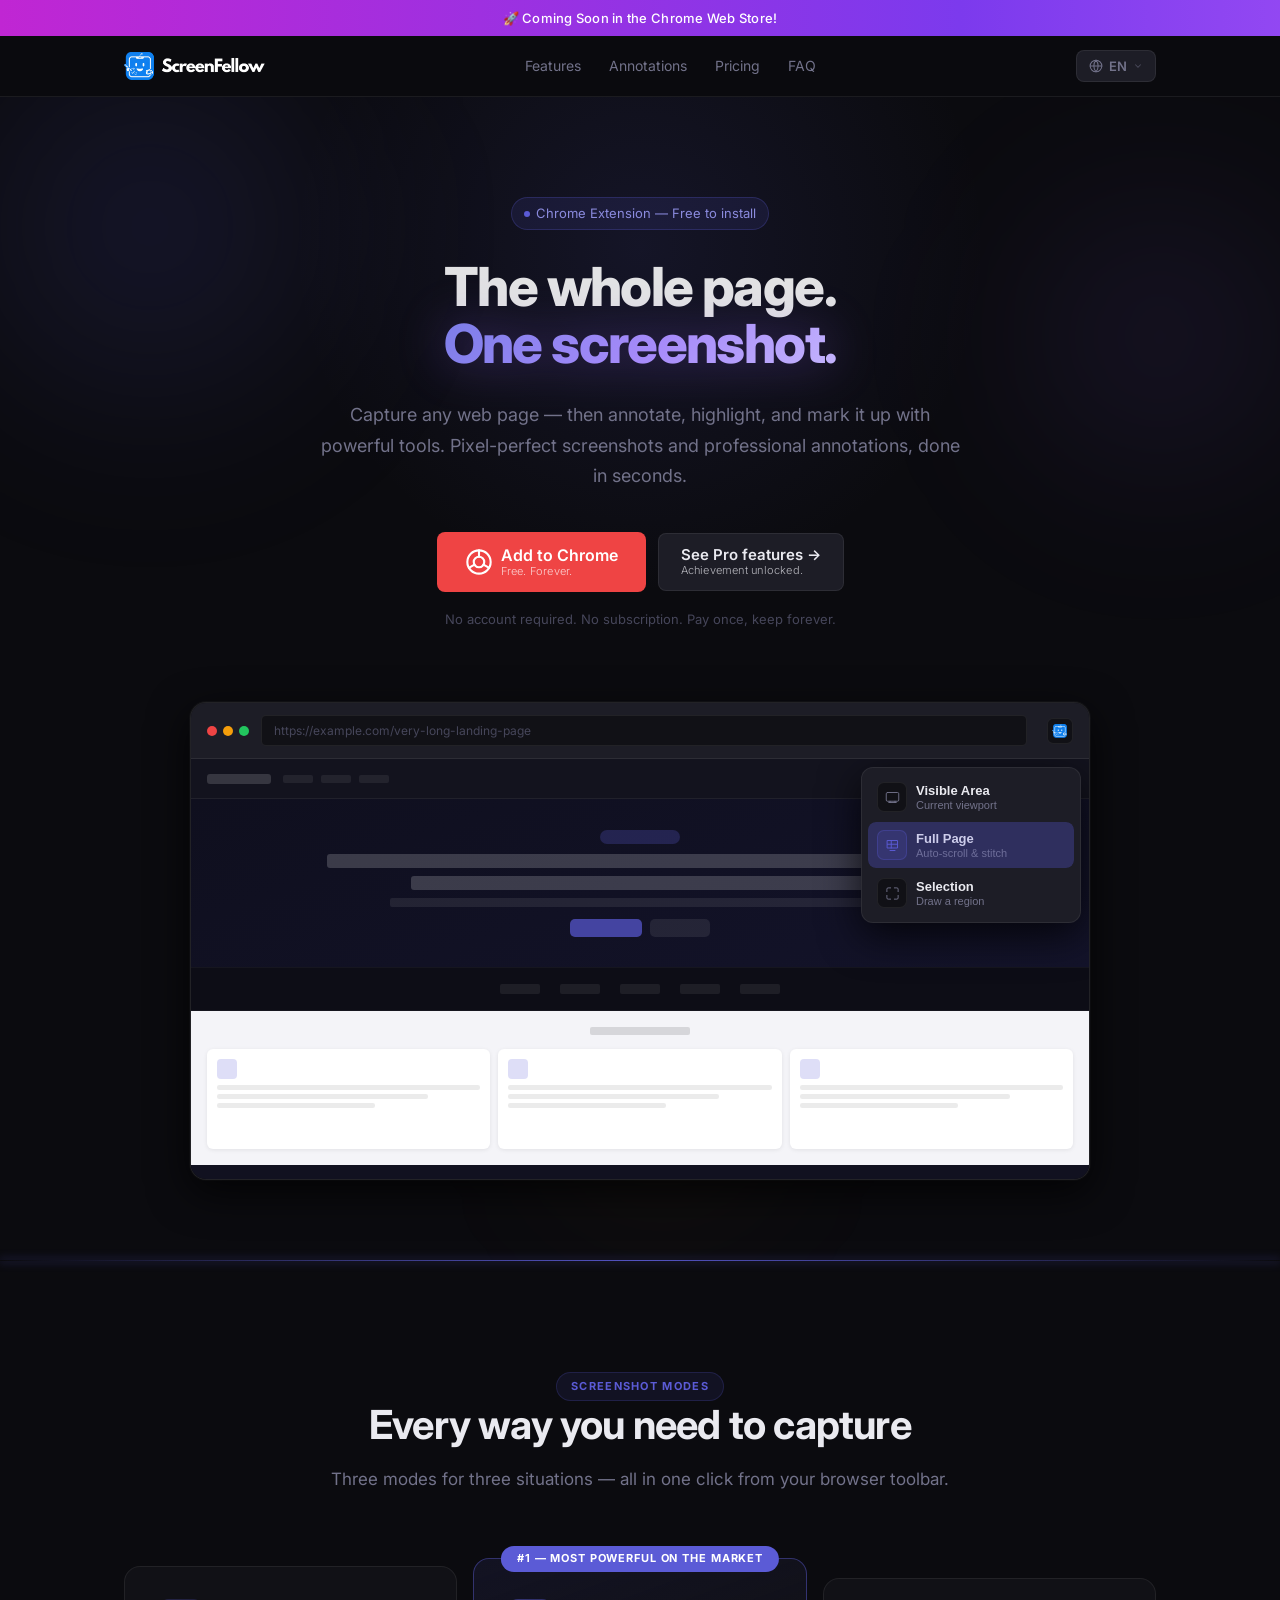
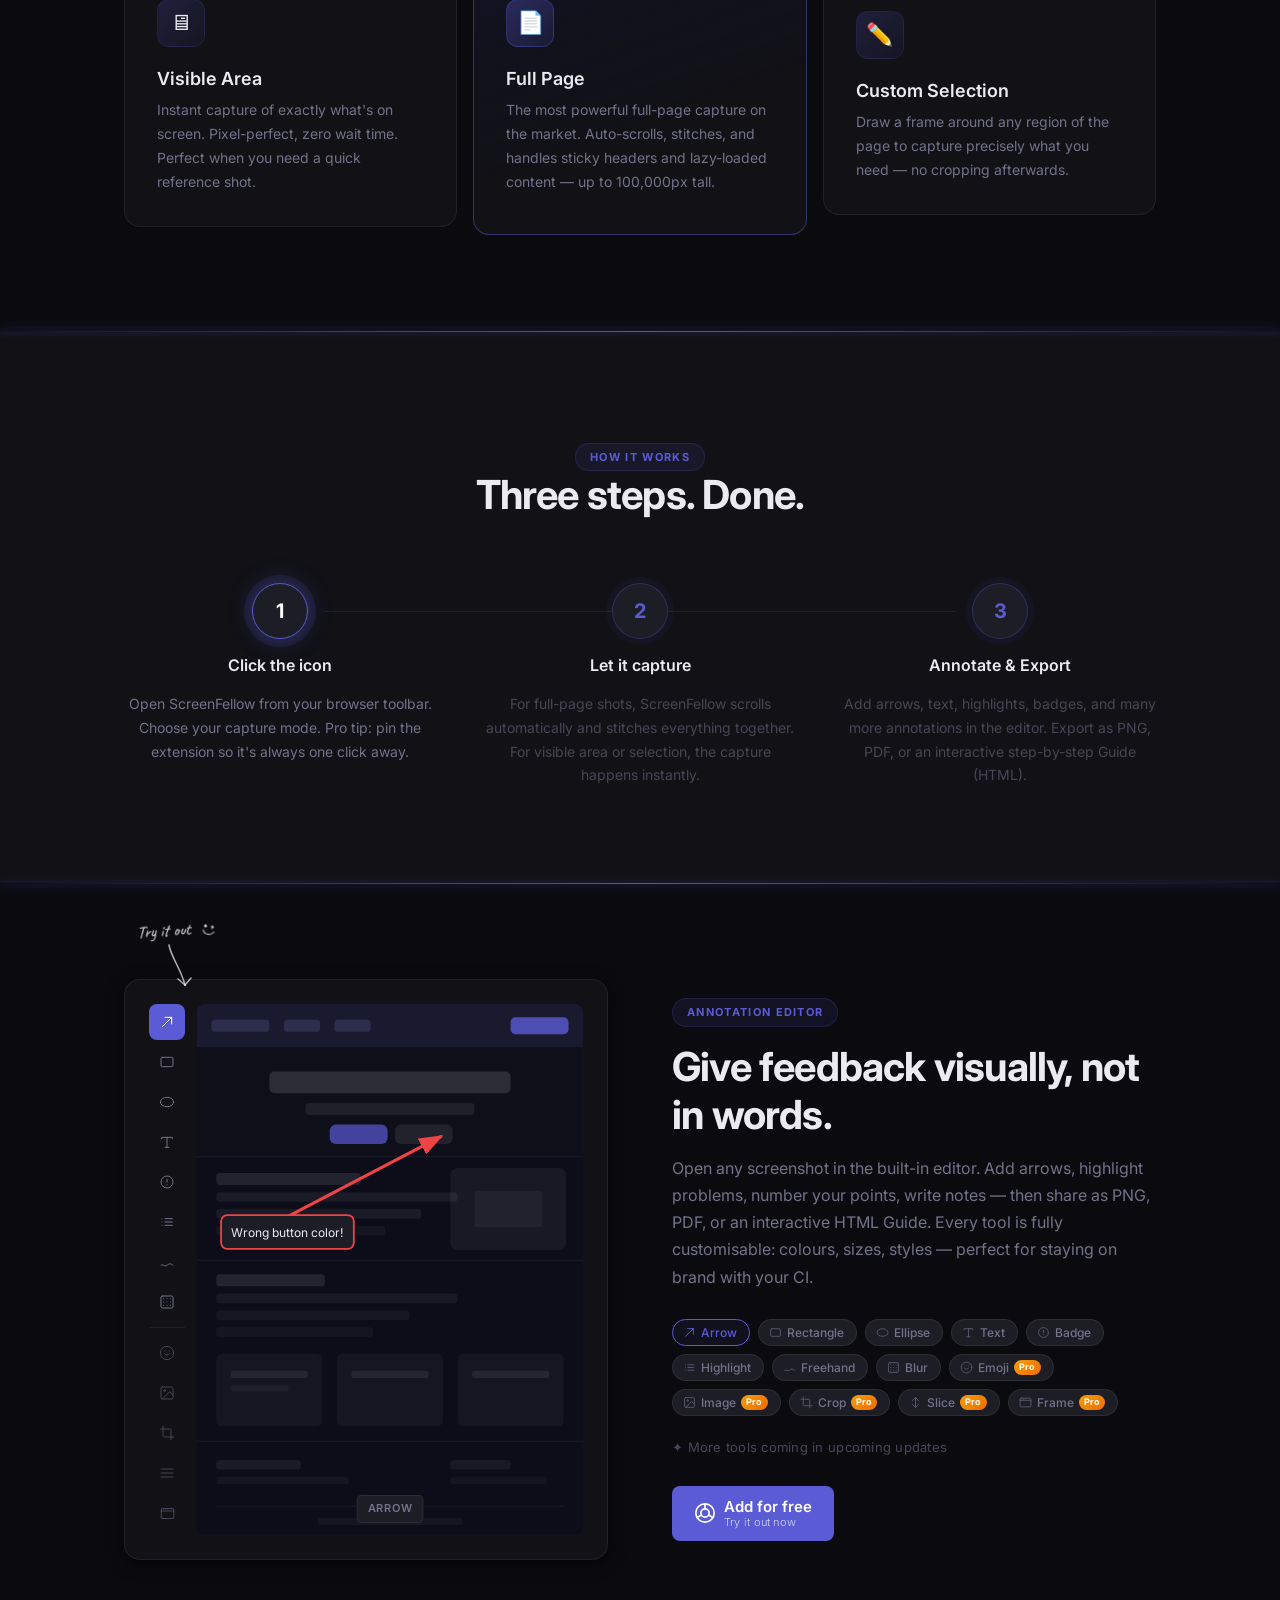
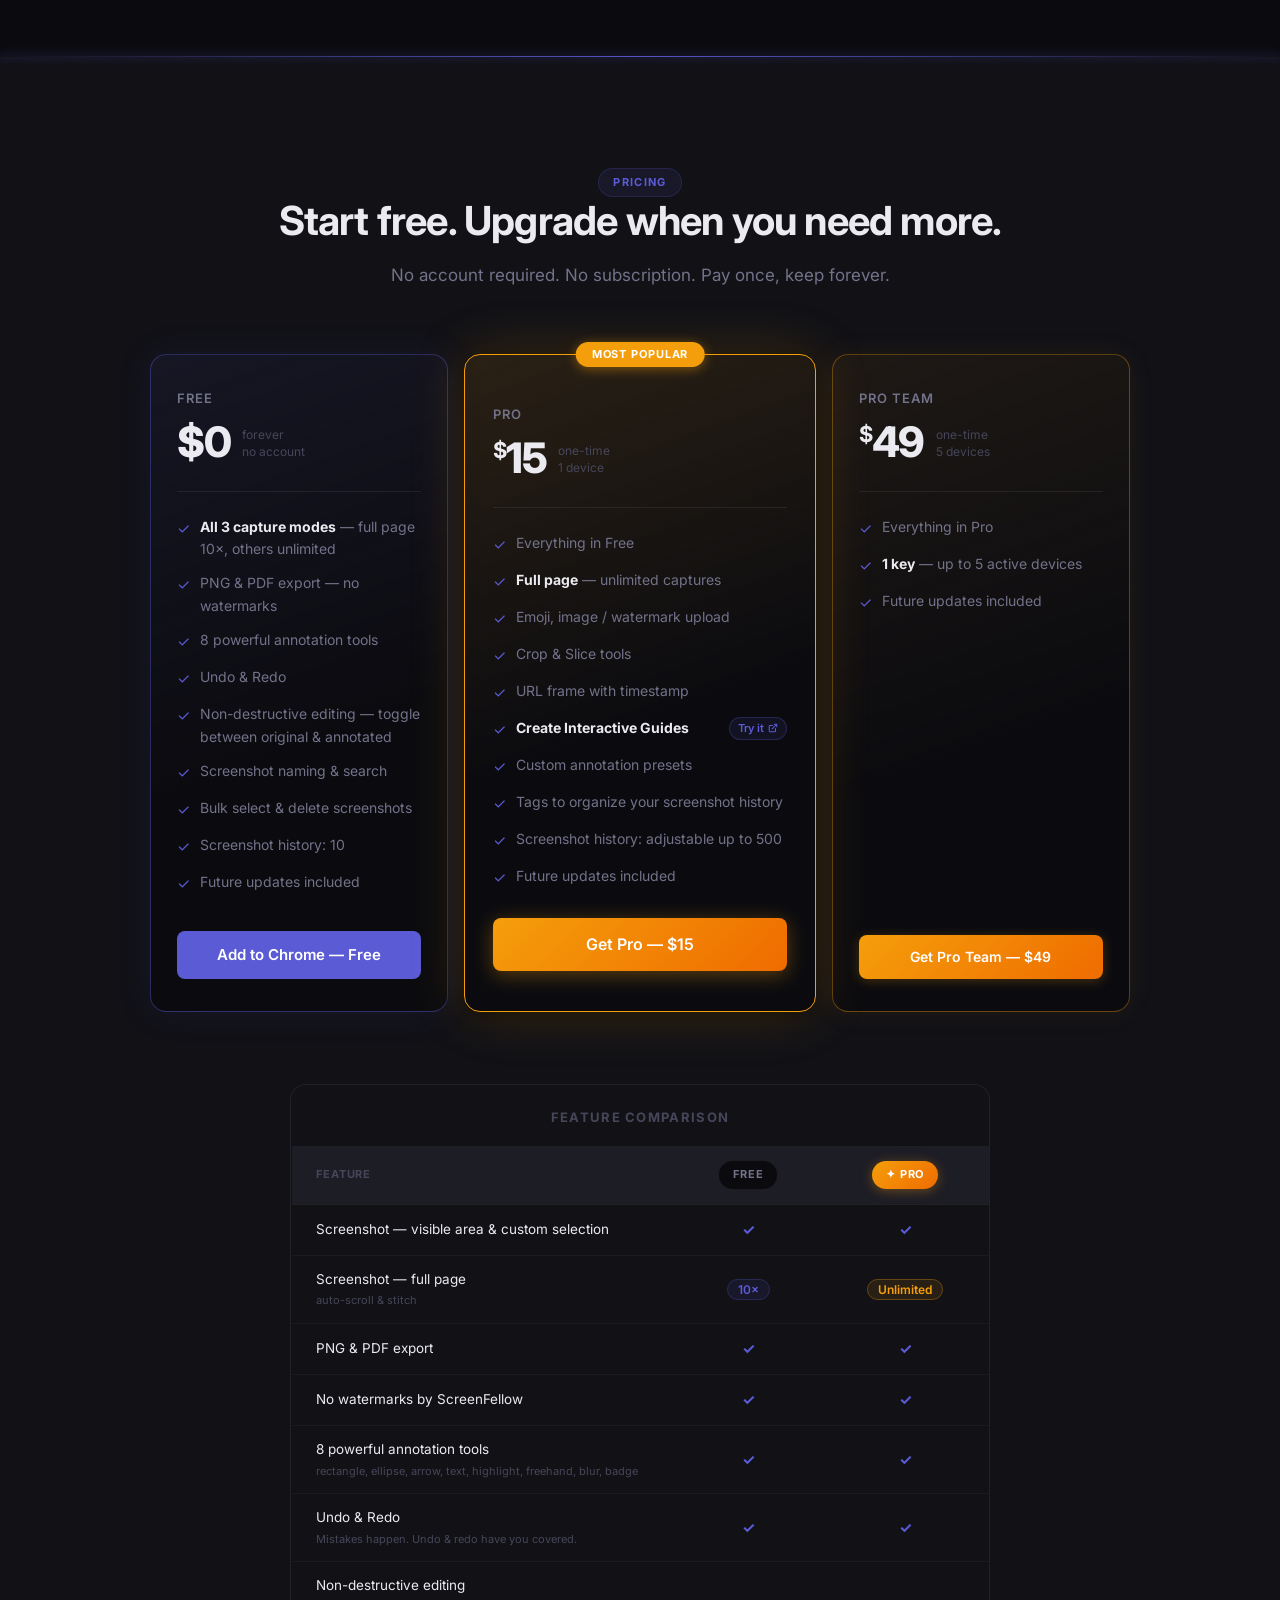
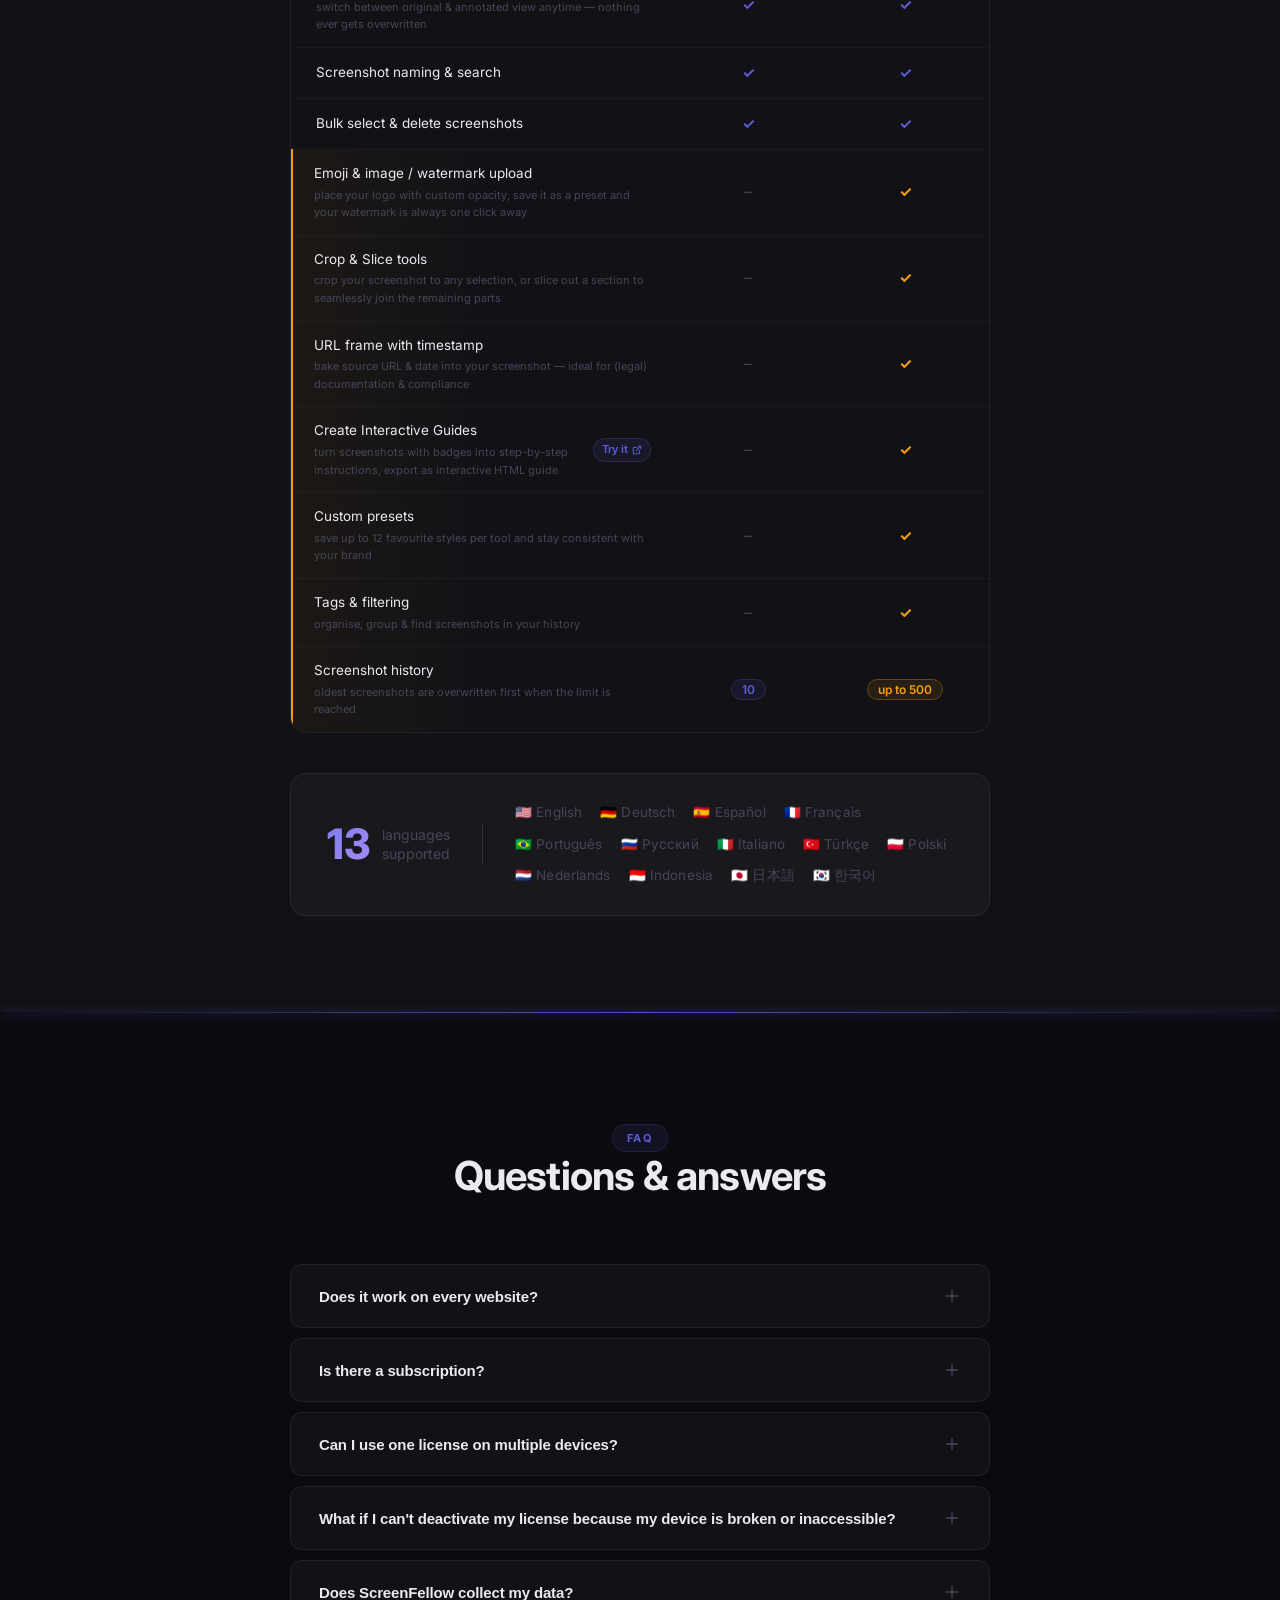
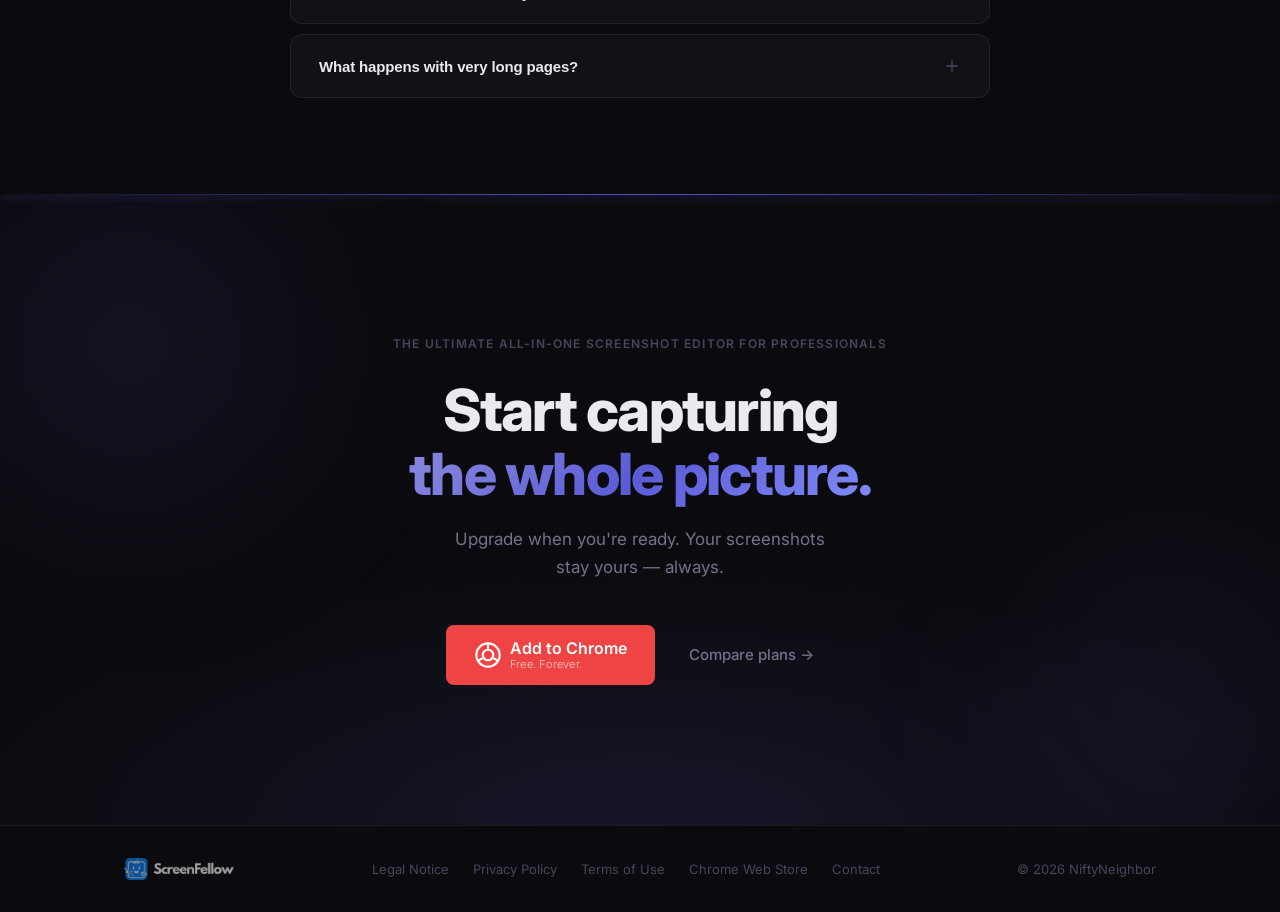
==== commit a3f14f70: "Update checkout URLs to live Lemon Squeezy shop Co-Authored-By: Claude Sonnet 4.6 <noreply@anthropic" ====
--- a/website/index.html
+++ b/website/index.html
@@ -3,8 +3,64 @@
 <head>
   <meta charset="UTF-8">
   <meta name="viewport" content="width=device-width, initial-scale=1.0">
-  <title>ScreenFellow — Full Page Screenshot & Design Feedback</title>
-  <meta name="description" content="Capture entire web pages as a single seamless screenshot. Auto-scroll, stitch and annotate — no matter how long the page is.">
+
+  <!-- Primary SEO -->
+  <title>ScreenFellow — Full Page Screenshot & Annotation Tool for Chrome</title>
+  <meta name="description" content="Capture any web page as a seamless full-page screenshot. Annotate with arrows, text, highlights and more. Export PNG or PDF. Free Chrome extension — no account required.">
+  <meta name="keywords" content="full page screenshot, chrome extension, screenshot tool, web capture, annotate screenshot, scrolling screenshot, page capture, screenshot annotation">
+  <meta name="author" content="NiftyNeighbor">
+  <link rel="canonical" href="https://niftyneighbor.app/">
+
+  <!-- Open Graph (Facebook, WhatsApp, LinkedIn) -->
+  <meta property="og:type" content="website">
+  <meta property="og:url" content="https://niftyneighbor.app/">
+  <meta property="og:title" content="ScreenFellow — Full Page Screenshot & Annotation for Chrome">
+  <meta property="og:description" content="Capture any web page as a seamless full-page screenshot. Annotate, highlight and export — free Chrome extension, no account required.">
+  <meta property="og:image" content="https://niftyneighbor.app/assets/og-image.png">
+  <meta property="og:image:width" content="1200">
+  <meta property="og:image:height" content="630">
+  <meta property="og:site_name" content="ScreenFellow">
+  <meta property="og:locale" content="en_US">
+
+  <!-- Twitter Card -->
+  <meta name="twitter:card" content="summary_large_image">
+  <meta name="twitter:url" content="https://niftyneighbor.app/">
+  <meta name="twitter:title" content="ScreenFellow — Full Page Screenshot & Annotation for Chrome">
+  <meta name="twitter:description" content="Capture any web page as a seamless full-page screenshot. Annotate, highlight and export — free Chrome extension, no account required.">
+  <meta name="twitter:image" content="https://niftyneighbor.app/assets/og-image.png">
+
+  <!-- Structured Data (Google Rich Results) -->
+  <script type="application/ld+json">
+  {
+    "@context": "https://schema.org",
+    "@type": "SoftwareApplication",
+    "name": "ScreenFellow",
+    "description": "Full page screenshot and annotation Chrome extension. Capture, annotate and export any web page as PNG or PDF.",
+    "url": "https://niftyneighbor.app/",
+    "applicationCategory": "BrowserApplication",
+    "operatingSystem": "Chrome",
+    "offers": [
+      {
+        "@type": "Offer",
+        "price": "0",
+        "priceCurrency": "USD",
+        "name": "Free"
+      },
+      {
+        "@type": "Offer",
+        "price": "15",
+        "priceCurrency": "USD",
+        "name": "Pro"
+      }
+    ],
+    "author": {
+      "@type": "Organization",
+      "name": "NiftyNeighbor",
+      "url": "https://www.niftyneighbor.app"
+    }
+  }
+  </script>
+
   <link rel="preconnect" href="https://fonts.googleapis.com">
   <link rel="preconnect" href="https://fonts.gstatic.com" crossorigin>
   <link href="https://fonts.googleapis.com/css2?family=Inter:wght@400;500;600;700;800&family=Caveat:wght@600&display=swap" rel="stylesheet">
@@ -90,7 +146,7 @@
         </a>
       </div>
 
-      <p class="hero-note" data-i18n-html="hero_note" style="opacity:0;animation:hero-in 0.6s 0.6s cubic-bezier(0.16,1,0.3,1) forwards">No account required. No subscription. Pay once,<br>keep forever.</p>
+      <p class="hero-note" data-i18n-html="hero_note" style="opacity:0;animation:hero-in 0.6s 0.6s cubic-bezier(0.16,1,0.3,1) forwards">No account required. No subscription. Pay once, keep forever.</p>
 
       <div class="hero-visual" style="opacity:0;animation:hero-in 0.9s 0.7s cubic-bezier(0.16,1,0.3,1) forwards">
         <div class="browser-frame">
@@ -849,7 +905,7 @@
             <li><span class="check">✓</span> <span data-i18n="pro_f9">Screenshot history: adjustable up to 500</span></li>
             <li><span class="check">✓</span> <span data-i18n="pro_f10">Future updates included</span></li>
           </ul>
-          <a href="https://niftyneighbor.lemonsqueezy.com/checkout/buy/4f9f8aa2-08b7-49d7-bdcc-93f5330ff508?discount=0" class="btn btn-pro" data-i18n="plan_pro_btn" style="width:100%; justify-content:center">Get Pro — $15</a>
+          <a href="https://shop.niftyneighbor.app/checkout/buy/8a42affe-185f-4fd5-add6-e46cb2a1edcc?discount=0" class="btn btn-pro" data-i18n="plan_pro_btn" style="width:100%; justify-content:center">Get Pro — $15</a>
         </div>
 
         <!-- Pro Team (right, orange secondary) -->
@@ -865,7 +921,7 @@
             <li><span class="check">✓</span> <span data-i18n-html="team_f2"><strong>1 key</strong> — up to 5 active devices</span></li>
             <li><span class="check">✓</span> <span data-i18n="team_f3">Future updates included</span></li>
           </ul>
-          <a href="https://niftyneighbor.lemonsqueezy.com/checkout/buy/f2fb3c80-180c-477a-8c9d-e8fed3cb84e9?discount=0" class="btn btn-pro btn-pro-sm" data-i18n="plan_team_btn" style="width:100%; justify-content:center">Get Pro Team — $49</a>
+          <a href="https://shop.niftyneighbor.app/checkout/buy/d924fd67-f54f-4d34-9baa-336612d36ca3?discount=0" class="btn btn-pro btn-pro-sm" data-i18n="plan_team_btn" style="width:100%; justify-content:center">Get Pro Team — $49</a>
         </div>
 
       </div>
@@ -1077,40 +1133,13 @@
       <div class="footer-links">
         <a href="#" data-i18n="footer_impressum" data-modal="impressum">Impressum</a>
         <a href="#" data-i18n="footer_privacy" data-modal="datenschutz">Datenschutz</a>
+        <a href="#" data-i18n="footer_terms" data-modal="terms">Terms</a>
         <a href="https://chrome.google.com/webstore" target="_blank" rel="noopener" data-i18n="footer_store">Chrome Web Store</a>
         <a href="#" data-modal="contact" data-i18n="footer_contact">Contact</a>
       </div>
       <span class="footer-copy">© 2026 NiftyNeighbor</span>
-      <span id="sf-visitor-count" style="color:var(--bg-base);font-size:11px;user-select:none" aria-hidden="true"></span>
     </div>
   </footer>
-
-  <script>
-  (function() {
-    const KEY = 'sf-last-counted';
-    const now = Date.now();
-    const oneDay = 24 * 60 * 60 * 1000;
-    const last = parseInt(localStorage.getItem(KEY) || '0');
-    if (now - last > oneDay) {
-      fetch('https://api.counterapi.dev/v1/screenfellow/visitors/up')
-        .then(r => r.json())
-        .then(d => {
-          localStorage.setItem(KEY, now);
-          const el = document.getElementById('sf-visitor-count');
-          if (el) el.textContent = 'v:' + (d.count ?? d.value ?? '');
-        })
-        .catch(() => {});
-    } else {
-      fetch('https://api.counterapi.dev/v1/screenfellow/visitors')
-        .then(r => r.json())
-        .then(d => {
-          const el = document.getElementById('sf-visitor-count');
-          if (el) el.textContent = 'v:' + (d.count ?? d.value ?? '');
-        })
-        .catch(() => {});
-    }
-  })();
-  </script>
 
   <!-- ── Impressum Modal ────────────────────────── -->
   <div class="legal-modal" id="modal-impressum" role="dialog" aria-modal="true" aria-label="Impressum">
@@ -1167,7 +1196,14 @@
         <p>Für die Validierung von Pro-Lizenzen wird eine Anfrage an die API von Lemon Squeezy (lemonsqueezy.com) gestellt. Dabei wird ausschließlich der Lizenzschlüssel übertragen, keine weiteren personenbezogenen Daten. Lemon Squeezy agiert als Zahlungsdienstleister; deren Datenschutzerklärung finden Sie unter <a href="https://www.lemonsqueezy.com/privacy" target="_blank" rel="noopener">lemonsqueezy.com/privacy</a>.</p>
         <h3>4. Hosting</h3>
         <p>Diese Website wird über GitHub Pages (GitHub Inc., 88 Colin P. Kelly Jr. Street, San Francisco, CA 94107, USA) gehostet. Beim Aufruf der Seite kann GitHub technische Daten (IP-Adresse, Zeitstempel) verarbeiten. Weitere Informationen: <a href="https://docs.github.com/en/pages/getting-started-with-github-pages/about-github-pages#data-collection" target="_blank" rel="noopener">GitHub Pages Datenschutz</a>.</p>
-        <h3>5. Cookies & Lokale Speicherung</h3>
+        <h3>5. Chrome-Extension: Berechtigungen</h3>
+        <p>Die Extension benötigt folgende Browser-Berechtigungen, ausschließlich für die beschriebenen Zwecke:</p>
+        <ul>
+          <li><strong>activeTab / scripting / tabs:</strong> Zugriff auf den sichtbaren Bereich der aktuellen Seite, um Screenshots zu erstellen. Es werden keine Browserdaten gespeichert oder übertragen.</li>
+          <li><strong>storage:</strong> Speicherung von Screenshots, Einstellungen und Lizenzdaten ausschließlich lokal im Browser.</li>
+          <li><strong>Host-Berechtigungen (&lt;all_urls&gt;):</strong> Erforderlich, um auf beliebigen Webseiten Screenshots aufzunehmen. Es werden keine Inhalte oder URLs an externe Server übertragen.</li>
+        </ul>
+        <h3>6. Cookies & Lokale Speicherung</h3>
         <p>Diese Website verwendet keine Tracking-Cookies. Im <code>localStorage</code> Ihres Browsers können Spracheinstellungen und Inhaltsanpassungen gespeichert werden. Diese Daten verlassen Ihr Gerät nicht.</p>
         <h3>6. Ihre Rechte</h3>
         <p>Sie haben das Recht auf Auskunft, Berichtigung, Löschung und Einschränkung der Verarbeitung Ihrer Daten sowie das Recht auf Datenübertragbarkeit. Kontakt: <span class="ep-text" data-ep="2"></span></p>
@@ -1186,7 +1222,116 @@
         <p>For Pro license validation, a request is sent to the Lemon Squeezy API (lemonsqueezy.com). Only the license key is transmitted — no other personal data. Lemon Squeezy acts as the payment processor; their privacy policy can be found at <a href="https://www.lemonsqueezy.com/privacy" target="_blank" rel="noopener">lemonsqueezy.com/privacy</a>.</p>
         <h3>4. Hosting</h3>
         <p>This website is hosted via GitHub Pages (GitHub Inc., 88 Colin P. Kelly Jr. Street, San Francisco, CA 94107, USA). When accessing the site, GitHub may process technical data (IP address, timestamp). More information: <a href="https://docs.github.com/en/pages/getting-started-with-github-pages/about-github-pages#data-collection" target="_blank" rel="noopener">GitHub Pages Privacy</a>.</p>
-        <h3>5. Cookies & local storage</h3>
+        <!-- Section 5 per-language -->
+        <div class="modal-s5 modal-s5-en">
+          <h3>5. Chrome Extension: Permissions</h3>
+          <p>The extension requires the following browser permissions, exclusively for the purposes described:</p>
+          <ul>
+            <li><strong>activeTab / scripting / tabs:</strong> Access to the visible area of the current tab to capture screenshots. No browsing data is stored or transmitted.</li>
+            <li><strong>storage:</strong> Saves screenshots, settings, and license data exclusively in your local browser storage.</li>
+            <li><strong>Host permissions (&lt;all_urls&gt;):</strong> Required to capture screenshots on any website. No page content or URLs are sent to external servers.</li>
+          </ul>
+        </div>
+        <div class="modal-s5 modal-s5-fr" style="display:none">
+          <h3>5. Extension Chrome : Autorisations</h3>
+          <p>L'extension nécessite les autorisations navigateur suivantes, exclusivement pour les fins décrites :</p>
+          <ul>
+            <li><strong>activeTab / scripting / tabs :</strong> Accès à la zone visible de l'onglet actuel pour capturer des captures d'écran. Aucune donnée de navigation n'est stockée ou transmise.</li>
+            <li><strong>storage :</strong> Enregistrement des captures d'écran, des paramètres et des données de licence exclusivement dans le stockage local de votre navigateur.</li>
+            <li><strong>Autorisations d'hôte (&lt;all_urls&gt;) :</strong> Nécessaire pour capturer des captures d'écran sur n'importe quel site Web. Aucun contenu de page ni URL n'est envoyé à des serveurs externes.</li>
+          </ul>
+        </div>
+        <div class="modal-s5 modal-s5-es" style="display:none">
+          <h3>5. Extensión Chrome: Permisos</h3>
+          <p>La extensión requiere los siguientes permisos del navegador, exclusivamente para los fines descritos:</p>
+          <ul>
+            <li><strong>activeTab / scripting / tabs:</strong> Acceso al área visible de la pestaña actual para capturar pantallas. No se almacenan ni transmiten datos de navegación.</li>
+            <li><strong>storage:</strong> Guarda capturas de pantalla, configuraciones y datos de licencia exclusivamente en el almacenamiento local de su navegador.</li>
+            <li><strong>Permisos de host (&lt;all_urls&gt;):</strong> Necesario para capturar pantallas en cualquier sitio web. No se envía contenido de página ni URL a servidores externos.</li>
+          </ul>
+        </div>
+        <div class="modal-s5 modal-s5-it" style="display:none">
+          <h3>5. Estensione Chrome: Autorizzazioni</h3>
+          <p>L'estensione richiede le seguenti autorizzazioni del browser, esclusivamente per gli scopi descritti:</p>
+          <ul>
+            <li><strong>activeTab / scripting / tabs:</strong> Accesso all'area visibile della scheda corrente per acquisire screenshot. Nessun dato di navigazione viene memorizzato o trasmesso.</li>
+            <li><strong>storage:</strong> Salva screenshot, impostazioni e dati di licenza esclusivamente nel tuo browser locale.</li>
+            <li><strong>Autorizzazioni host (&lt;all_urls&gt;):</strong> Necessario per acquisire screenshot su qualsiasi sito web. Nessun contenuto della pagina o URL viene inviato a server esterni.</li>
+          </ul>
+        </div>
+        <div class="modal-s5 modal-s5-nl" style="display:none">
+          <h3>5. Chrome-extensie: Machtigingen</h3>
+          <p>De extensie vereist de volgende browsermachtigingen, uitsluitend voor de beschreven doeleinden:</p>
+          <ul>
+            <li><strong>activeTab / scripting / tabs:</strong> Toegang tot het zichtbare gedeelte van het huidige tabblad voor het maken van schermopnamen. Er worden geen browsegegevens opgeslagen of verzonden.</li>
+            <li><strong>storage:</strong> Slaat schermopnamen, instellingen en licentiegegevens uitsluitend op in uw lokale browser.</li>
+            <li><strong>Hostmachtigingen (&lt;all_urls&gt;):</strong> Vereist om schermopnamen te maken op elke website. Er wordt geen pagina-inhoud of URL naar externe servers verzonden.</li>
+          </ul>
+        </div>
+        <div class="modal-s5 modal-s5-pl" style="display:none">
+          <h3>5. Rozszerzenie Chrome: Uprawnienia</h3>
+          <p>Rozszerzenie wymaga następujących uprawnień przeglądarki, wyłącznie do opisanych celów:</p>
+          <ul>
+            <li><strong>activeTab / scripting / tabs:</strong> Dostęp do widocznego obszaru bieżącej karty w celu przechwytywania zrzutów ekranu. Żadne dane przeglądania nie są przechowywane ani przesyłane.</li>
+            <li><strong>storage:</strong> Zapisuje zrzuty ekranu, ustawienia i dane licencji wyłącznie w lokalnej pamięci przeglądarki.</li>
+            <li><strong>Uprawnienia hosta (&lt;all_urls&gt;):</strong> Wymagane do przechwytywania zrzutów ekranu na dowolnej stronie. Żadna zawartość strony ani adresy URL nie są wysyłane do zewnętrznych serwerów.</li>
+          </ul>
+        </div>
+        <div class="modal-s5 modal-s5-pt_BR" style="display:none">
+          <h3>5. Extensão do Chrome: Permissões</h3>
+          <p>A extensão requer as seguintes permissões do navegador, exclusivamente para os fins descritos:</p>
+          <ul>
+            <li><strong>activeTab / scripting / tabs:</strong> Acesso à área visível da aba atual para capturar capturas de tela. Nenhum dado de navegação é armazenado ou transmitido.</li>
+            <li><strong>storage:</strong> Salva capturas de tela, configurações e dados de licença exclusivamente no armazenamento local do seu navegador.</li>
+            <li><strong>Permissões de host (&lt;all_urls&gt;):</strong> Necessário para capturar telas em qualquer site. Nenhum conteúdo de página ou URL é enviado a servidores externos.</li>
+          </ul>
+        </div>
+        <div class="modal-s5 modal-s5-ru" style="display:none">
+          <h3>5. Расширение Chrome: Разрешения</h3>
+          <p>Расширению необходимы следующие разрешения браузера исключительно для описанных целей:</p>
+          <ul>
+            <li><strong>activeTab / scripting / tabs:</strong> Доступ к видимой области текущей вкладки для создания скриншотов. Данные о просмотре не сохраняются и не передаются.</li>
+            <li><strong>storage:</strong> Сохраняет скриншоты, настройки и данные лицензии исключительно в локальном хранилище браузера.</li>
+            <li><strong>Разрешения хоста (&lt;all_urls&gt;):</strong> Необходимо для создания скриншотов на любом сайте. Содержимое страниц и URL-адреса не отправляются на внешние серверы.</li>
+          </ul>
+        </div>
+        <div class="modal-s5 modal-s5-tr" style="display:none">
+          <h3>5. Chrome Uzantısı: İzinler</h3>
+          <p>Uzantı, yalnızca açıklanan amaçlar için aşağıdaki tarayıcı izinlerini gerektirir:</p>
+          <ul>
+            <li><strong>activeTab / scripting / tabs:</strong> Ekran görüntüsü almak için mevcut sekmenin görünür alanına erişim. Tarama verisi saklanmaz veya iletilmez.</li>
+            <li><strong>storage:</strong> Ekran görüntüleri, ayarlar ve lisans verileri yalnızca yerel tarayıcı depolama alanına kaydedilir.</li>
+            <li><strong>Ana makine izinleri (&lt;all_urls&gt;):</strong> Herhangi bir web sitesinde ekran görüntüsü almak için gereklidir. Sayfa içeriği veya URL'ler harici sunuculara gönderilmez.</li>
+          </ul>
+        </div>
+        <div class="modal-s5 modal-s5-id" style="display:none">
+          <h3>5. Ekstensi Chrome: Izin</h3>
+          <p>Ekstensi memerlukan izin browser berikut, khusus untuk tujuan yang dijelaskan:</p>
+          <ul>
+            <li><strong>activeTab / scripting / tabs:</strong> Akses ke area yang terlihat dari tab saat ini untuk mengambil tangkapan layar. Tidak ada data penelusuran yang disimpan atau dikirimkan.</li>
+            <li><strong>storage:</strong> Menyimpan tangkapan layar, pengaturan, dan data lisensi secara eksklusif di penyimpanan browser lokal Anda.</li>
+            <li><strong>Izin host (&lt;all_urls&gt;):</strong> Diperlukan untuk mengambil tangkapan layar di situs web mana pun. Tidak ada konten halaman atau URL yang dikirim ke server eksternal.</li>
+          </ul>
+        </div>
+        <div class="modal-s5 modal-s5-ja" style="display:none">
+          <h3>5. Chrome拡張機能：権限</h3>
+          <p>この拡張機能は、説明された目的のみのために以下のブラウザ権限を必要とします：</p>
+          <ul>
+            <li><strong>activeTab / scripting / tabs：</strong>スクリーンショットを撮影するための現在のタブの表示領域へのアクセス。ブラウジングデータは保存または送信されません。</li>
+            <li><strong>storage：</strong>スクリーンショット、設定、ライセンスデータをローカルブラウザのストレージにのみ保存します。</li>
+            <li><strong>ホスト権限（&lt;all_urls&gt;）：</strong>任意のWebサイトでスクリーンショットを撮影するために必要です。ページの内容やURLは外部サーバーに送信されません。</li>
+          </ul>
+        </div>
+        <div class="modal-s5 modal-s5-ko" style="display:none">
+          <h3>5. Chrome 확장 프로그램: 권한</h3>
+          <p>확장 프로그램은 설명된 목적에만 사용되는 다음 브라우저 권한이 필요합니다:</p>
+          <ul>
+            <li><strong>activeTab / scripting / tabs:</strong> 스크린샷을 캡처하기 위해 현재 탭의 표시 영역에 액세스합니다. 검색 데이터는 저장되거나 전송되지 않습니다.</li>
+            <li><strong>storage:</strong> 스크린샷, 설정 및 라이선스 데이터를 로컬 브라우저 저장소에만 저장합니다.</li>
+            <li><strong>호스트 권한 (&lt;all_urls&gt;):</strong> 모든 웹사이트에서 스크린샷을 캡처하는 데 필요합니다. 페이지 내용이나 URL은 외부 서버로 전송되지 않습니다.</li>
+          </ul>
+        </div>
+        <h3>6. Cookies & local storage</h3>
         <p>This website does not use tracking cookies. Your browser's <code>localStorage</code> may store language preferences and content adjustments. This data does not leave your device.</p>
         <h3>6. Your rights</h3>
         <p>You have the right to access, rectify, delete, and restrict the processing of your data, as well as the right to data portability. Contact: <span class="ep-text" data-ep="2"></span></p>
@@ -1793,7 +1938,7 @@
     const translations = {
       en: {
         nav_features: 'Features', nav_annotations: 'Annotations', nav_pricing: 'Pricing', nav_faq: 'FAQ',
-        footer_impressum: 'Legal Notice', footer_privacy: 'Privacy Policy', footer_store: 'Chrome Web Store', footer_contact: 'Contact',
+        footer_impressum: 'Legal Notice', footer_privacy: 'Privacy Policy', footer_store: 'Chrome Web Store', footer_contact: 'Contact', footer_terms: 'Terms of Use',
         cta_tagline: 'The ultimate all-in-one screenshot editor for professionals',
         // Hero
         banner_text: '🚀 Coming Soon in the Chrome Web Store!',
@@ -1897,7 +2042,7 @@
       },
       de: {
         nav_features: 'Funktionen', nav_annotations: 'Annotationen', nav_pricing: 'Preise', nav_faq: 'FAQ',
-        footer_impressum: 'Impressum', footer_privacy: 'Datenschutz', footer_store: 'Chrome Web Store', footer_contact: 'Kontakt',
+        footer_impressum: 'Impressum', footer_privacy: 'Datenschutz', footer_store: 'Chrome Web Store', footer_contact: 'Kontakt', footer_terms: 'Nutzungsbedingungen',
         cta_tagline: 'Der ultimative All-in-One Screenshot-Editor für Profis',
         banner_text: '🚀 Demnächst im Chrome Web Store!',
         hero_badge: 'Chrome-Erweiterung — Kostenlos installieren',
@@ -1905,8 +2050,8 @@
         hero_sub: 'Erfasse jede Webseite — dann annotiere, markiere und bearbeite sie mit leistungsstarken Werkzeugen. Pixelgenaue Screenshots und professionelle Annotationen in Sekunden.',
         hero_btn_free: 'Zu Chrome hinzufügen', hero_btn_pro: 'Pro-Features ansehen →',
         btn_free_sub: 'Kostenlos. Für immer.', btn_pro_sub: 'Erfolg freigeschaltet.',
-        hero_note: 'Kein Konto erforderlich. Kein Abo. Einmal zahlen,<br>für immer behalten.',
-        feat_eyebrow: 'Screenshot-Modi', feat_h2: 'Jeder Weg, wie du aufnehmen möchtest',
+        hero_note: 'Kein Konto erforderlich. Kein Abo. Einmal zahlen, für immer behalten.',
+        feat_eyebrow: 'Screenshot-Modi', feat_h2: 'Für jeden Fall gewappnet.',
         feat_sub: 'Drei Modi für drei Situationen — alles mit einem Klick in der Browserleiste.',
         feat1_h3: 'Sichtbarer Bereich', feat1_p: 'Sofortige Aufnahme von genau dem, was auf dem Bildschirm zu sehen ist. Pixelgenau, ohne Wartezeit.',
         feat2_badge: '#1 — Leistungsstärkste auf dem Markt', feat2_h3: 'Gesamte Seite',
@@ -1991,7 +2136,7 @@
       },
       fr: {
         nav_features: 'Fonctionnalités', nav_annotations: 'Annotations', nav_pricing: 'Tarifs', nav_faq: 'FAQ',
-        footer_impressum: 'Mentions légales', footer_privacy: 'Politique de confidentialité', footer_store: 'Chrome Web Store', footer_contact: 'Support',
+        footer_impressum: 'Mentions légales', footer_privacy: 'Politique de confidentialité', footer_store: 'Chrome Web Store', footer_contact: 'Support', footer_terms: 'Gebruiksvoorwaarden', footer_terms: "Conditions d'utilisation",
         cta_tagline: 'L\'éditeur de captures d\'écran tout-en-un ultime pour les professionnels',
         banner_text: '🚀 Bientôt dans le Chrome Web Store !',
         hero_badge: 'Extension Chrome — Gratuit à installer',
@@ -1999,7 +2144,7 @@
         hero_sub: 'Capturez n\'importe quelle page web — puis annotez, surlignez et balisez-la avec des outils puissants. Des captures pixel-perfect et des annotations professionnelles en quelques secondes.',
         hero_btn_free: 'Ajouter à Chrome', hero_btn_pro: 'Voir les fonctionnalités Pro →',
         btn_free_sub: 'Gratuit. Pour toujours.', btn_pro_sub: 'Succès débloqué.',
-        hero_note: 'Aucun compte requis. Pas d\'abonnement. Payez une fois,<br>gardez pour toujours.',
+        hero_note: 'Aucun compte requis. Pas d\'abonnement. Payez une fois, gardez pour toujours.',
         feat_eyebrow: 'Modes de capture', feat_h2: 'Toutes les façons de capturer',
         feat_sub: 'Trois modes pour trois situations — tout en un clic depuis votre barre d\'outils.',
         feat1_h3: 'Zone visible', feat1_p: 'Capture instantanée de ce qui est à l\'écran. Pixel-perfect, sans attente.',
@@ -2084,7 +2229,7 @@
       },
       es: {
         nav_features: 'Funciones', nav_annotations: 'Anotaciones', nav_pricing: 'Precios', nav_faq: 'FAQ',
-        footer_impressum: 'Aviso legal', footer_privacy: 'Política de privacidad', footer_store: 'Chrome Web Store', footer_contact: 'Soporte',
+        footer_impressum: 'Aviso legal', footer_privacy: 'Política de privacidad', footer_store: 'Chrome Web Store', footer_contact: 'Soporte', footer_terms: 'Términos de uso',
         cta_tagline: 'El editor de capturas de pantalla todo en uno definitivo para profesionales',
         banner_text: '🚀 ¡Próximamente en el Chrome Web Store!',
         hero_badge: 'Extensión de Chrome — Gratis para instalar',
@@ -2092,7 +2237,7 @@
         hero_sub: 'Captura cualquier página web — luego anota, resalta y márcala con herramientas potentes. Capturas pixel-perfect y anotaciones profesionales en segundos.',
         hero_btn_free: 'Añadir a Chrome', hero_btn_pro: 'Ver funciones Pro →',
         btn_free_sub: 'Gratis. Para siempre.', btn_pro_sub: 'Logro desbloqueado.',
-        hero_note: 'Sin cuenta requerida. Sin suscripción. Paga una vez,<br>conserva para siempre.',
+        hero_note: 'Sin cuenta requerida. Sin suscripción. Paga una vez, conserva para siempre.',
         feat_eyebrow: 'Modos de captura', feat_h2: 'Todas las formas de capturar',
         feat_sub: 'Tres modos para tres situaciones — todo con un clic desde la barra de herramientas.',
         feat1_h3: 'Área visible', feat1_p: 'Captura instantánea de exactamente lo que está en pantalla. Pixel-perfect, sin espera.',
@@ -2177,7 +2322,7 @@
       },
       it: {
         nav_features: 'Funzionalità', nav_annotations: 'Annotazioni', nav_pricing: 'Prezzi', nav_faq: 'FAQ',
-        footer_impressum: 'Note legali', footer_privacy: 'Privacy', footer_store: 'Chrome Web Store', footer_contact: 'Supporto',
+        footer_impressum: 'Note legali', footer_privacy: 'Privacy', footer_store: 'Chrome Web Store', footer_contact: 'Supporto', footer_terms: 'Termini di utilizzo',
         cta_tagline: 'L\'editor di screenshot tutto-in-uno definitivo per i professionisti',
         banner_text: '🚀 Presto nel Chrome Web Store!',
         hero_badge: 'Estensione Chrome — Gratis da installare',
@@ -2185,7 +2330,7 @@
         hero_sub: 'Cattura qualsiasi pagina web — poi annota, evidenzia e contrassegnala con strumenti potenti. Screenshot pixel-perfect e annotazioni professionali in pochi secondi.',
         hero_btn_free: 'Aggiungi a Chrome', hero_btn_pro: 'Vedi le funzionalità Pro →',
         btn_free_sub: 'Gratuito. Per sempre.', btn_pro_sub: 'Obiettivo sbloccato.',
-        hero_note: 'Nessun account richiesto. Nessun abbonamento. Paga una volta,<br>tienilo per sempre.',
+        hero_note: 'Nessun account richiesto. Nessun abbonamento. Paga una volta, tienilo per sempre.',
         feat_eyebrow: 'Modalità di acquisizione', feat_h2: 'Ogni modo per acquisire',
         feat_sub: 'Tre modalità per tre situazioni — tutto con un clic dalla barra degli strumenti.',
         feat1_h3: 'Area visibile', feat1_p: 'Acquisizione istantanea di esattamente ciò che è sullo schermo. Pixel-perfect, senza attesa.',
@@ -2278,7 +2423,7 @@
         hero_sub: 'Leg elke webpagina vast — annoteer, markeer en bewerk met krachtige tools. Pixel-perfecte screenshots en professionele annotaties in seconden.',
         hero_btn_free: 'Toevoegen aan Chrome', hero_btn_pro: 'Pro-functies bekijken →',
         btn_free_sub: 'Gratis. Voor altijd.', btn_pro_sub: 'Prestatie ontgrendeld.',
-        hero_note: 'Geen account vereist. Geen abonnement. Eenmalig betalen,<br>voor altijd behouden.',
+        hero_note: 'Geen account vereist. Geen abonnement. Eenmalig betalen, voor altijd behouden.',
         feat_eyebrow: 'Capturemodi', feat_h2: 'Elke manier om te vastleggen',
         feat_sub: 'Drie modi voor drie situaties — alles met één klik vanuit de werkbalk.',
         feat1_h3: 'Zichtbaar gebied', feat1_p: 'Directe opname van precies wat op het scherm staat. Pixel-perfect, zonder wachttijd.',
@@ -2363,7 +2508,7 @@
       },
       pl: {
         nav_features: 'Funkcje', nav_annotations: 'Adnotacje', nav_pricing: 'Cennik', nav_faq: 'FAQ',
-        footer_impressum: 'Informacje prawne', footer_privacy: 'Polityka prywatności', footer_store: 'Chrome Web Store', footer_contact: 'Wsparcie',
+        footer_impressum: 'Informacje prawne', footer_privacy: 'Polityka prywatności', footer_store: 'Chrome Web Store', footer_contact: 'Wsparcie', footer_terms: 'Warunki użytkowania',
         cta_tagline: 'Ostateczny edytor zrzutów ekranu wszystko-w-jednym dla profesjonalistów',
         banner_text: '🚀 Wkrótce w Chrome Web Store!',
         hero_badge: 'Rozszerzenie Chrome — Bezpłatna instalacja',
@@ -2371,7 +2516,7 @@
         hero_sub: 'Przechwytuj dowolne strony internetowe — a następnie adnotuj, zaznaczaj i opisuj za pomocą potężnych narzędzi. Pikselowo idealne zrzuty ekranu i profesjonalne adnotacje w kilka sekund.',
         hero_btn_free: 'Dodaj do Chrome', hero_btn_pro: 'Zobacz funkcje Pro →',
         btn_free_sub: 'Bezpłatnie. Na zawsze.', btn_pro_sub: 'Osiągnięcie odblokowane.',
-        hero_note: 'Bez konta. Bez subskrypcji. Zapłać raz,<br>zachowaj na zawsze.',
+        hero_note: 'Bez konta. Bez subskrypcji. Zapłać raz, zachowaj na zawsze.',
         feat_eyebrow: 'Tryby przechwytywania', feat_h2: 'Każdy sposób na przechwycenie',
         feat_sub: 'Trzy tryby dla trzech sytuacji — wszystko jednym kliknięciem z paska narzędzi.',
         feat1_h3: 'Widoczny obszar', feat1_p: 'Natychmiastowe przechwycenie dokładnie tego, co jest na ekranie. Pikselowo idealne, bez czekania.',
@@ -2456,7 +2601,7 @@
       },
       pt_BR: {
         nav_features: 'Recursos', nav_annotations: 'Anotações', nav_pricing: 'Preços', nav_faq: 'FAQ',
-        footer_impressum: 'Aviso legal', footer_privacy: 'Privacidade', footer_store: 'Chrome Web Store', footer_contact: 'Suporte',
+        footer_impressum: 'Aviso legal', footer_privacy: 'Privacidade', footer_store: 'Chrome Web Store', footer_contact: 'Suporte', footer_terms: 'Termos de uso',
         cta_tagline: 'O editor de capturas de tela tudo-em-um definitivo para profissionais',
         banner_text: '🚀 Em breve na Chrome Web Store!',
         hero_badge: 'Extensão do Chrome — Grátis para instalar',
@@ -2464,7 +2609,7 @@
         hero_sub: 'Capture qualquer página da web — depois anote, destaque e marque com ferramentas poderosas. Capturas pixel-perfect e anotações profissionais em segundos.',
         hero_btn_free: 'Adicionar ao Chrome', hero_btn_pro: 'Ver recursos Pro →',
         btn_free_sub: 'Grátis. Para sempre.', btn_pro_sub: 'Conquista desbloqueada.',
-        hero_note: 'Sem conta necessária. Sem assinatura. Pague uma vez,<br>mantenha para sempre.',
+        hero_note: 'Sem conta necessária. Sem assinatura. Pague uma vez, mantenha para sempre.',
         feat_eyebrow: 'Modos de captura', feat_h2: 'Todas as formas de capturar',
         feat_sub: 'Três modos para três situações — tudo com um clique na barra de ferramentas.',
         feat1_h3: 'Área visível', feat1_p: 'Captura instantânea exatamente do que está na tela. Pixel-perfect, sem espera.',
@@ -2549,7 +2694,7 @@
       },
       ru: {
         nav_features: 'Функции', nav_annotations: 'Аннотации', nav_pricing: 'Цены', nav_faq: 'FAQ',
-        footer_impressum: 'Правовая информация', footer_privacy: 'Конфиденциальность', footer_store: 'Chrome Web Store', footer_contact: 'Поддержка',
+        footer_impressum: 'Правовая информация', footer_privacy: 'Конфиденциальность', footer_store: 'Chrome Web Store', footer_contact: 'Поддержка', footer_terms: 'Условия использования',
         cta_tagline: 'Универсальный редактор скриншотов для профессионалов',
         banner_text: '🚀 Скоро в Chrome Web Store!',
         hero_badge: 'Расширение Chrome — Бесплатная установка',
@@ -2557,7 +2702,7 @@
         hero_sub: 'Захватывайте любые веб-страницы — затем добавляйте аннотации, выделения и пометки мощными инструментами. Точные скриншоты и профессиональные аннотации за секунды.',
         hero_btn_free: 'Добавить в Chrome', hero_btn_pro: 'Посмотреть функции Pro →',
         btn_free_sub: 'Бесплатно. Навсегда.', btn_pro_sub: 'Достижение получено.',
-        hero_note: 'Аккаунт не нужен. Без подписки. Платите один раз,<br>пользуйтесь всегда.',
+        hero_note: 'Аккаунт не нужен. Без подписки. Платите один раз, пользуйтесь всегда.',
         feat_eyebrow: 'Режимы захвата', feat_h2: 'Все способы захвата',
         feat_sub: 'Три режима для трёх ситуаций — всё в один клик из панели инструментов.',
         feat1_h3: 'Видимая область', feat1_p: 'Мгновенный захват именно того, что на экране. Попиксельная точность, без ожидания.',
@@ -2642,7 +2787,7 @@
       },
       tr: {
         nav_features: 'Özellikler', nav_annotations: 'Açıklamalar', nav_pricing: 'Fiyatlar', nav_faq: 'SSS',
-        footer_impressum: 'Yasal Bildirim', footer_privacy: 'Gizlilik Politikası', footer_store: 'Chrome Web Store', footer_contact: 'Destek',
+        footer_impressum: 'Yasal Bildirim', footer_privacy: 'Gizlilik Politikası', footer_store: 'Chrome Web Store', footer_contact: 'Destek', footer_terms: 'Kullanım Koşulları',
         cta_tagline: 'Profesyoneller için nihai hepsi bir arada ekran görüntüsü editörü',
         banner_text: '🚀 Yakında Chrome Web Store\'da!',
         hero_badge: 'Chrome Uzantısı — Ücretsiz yükleyin',
@@ -2650,7 +2795,7 @@
         hero_sub: 'Herhangi bir web sayfasını yakalayın — ardından güçlü araçlarla açıklama ekleyin, vurgulayın ve işaretleyin. Saniyeler içinde piksel mükemmeliyetinde ekran görüntüleri ve profesyonel açıklamalar.',
         hero_btn_free: 'Chrome\'a Ekle', hero_btn_pro: 'Pro özelliklerini gör →',
         btn_free_sub: 'Ücretsiz. Sonsuza dek.', btn_pro_sub: 'Başarım açıldı.',
-        hero_note: 'Hesap gerekmez. Abonelik yok. Bir kez ödeyin,<br>sonsuza kadar saklayın.',
+        hero_note: 'Hesap gerekmez. Abonelik yok. Bir kez ödeyin, sonsuza kadar saklayın.',
         feat_eyebrow: 'Yakalama Modları', feat_h2: 'İhtiyacınız olan her yakalama yöntemi',
         feat_sub: 'Üç durum için üç mod — araç çubuğunuzdan tek tıklamayla.',
         feat1_h3: 'Görünür Alan', feat1_p: 'Ekranda tam olarak ne varsa anında yakalama. Piksel mükemmeliyeti, bekleme yok.',
@@ -2735,7 +2880,7 @@
       },
       id: {
         nav_features: 'Fitur', nav_annotations: 'Anotasi', nav_pricing: 'Harga', nav_faq: 'FAQ',
-        footer_impressum: 'Informasi Hukum', footer_privacy: 'Kebijakan Privasi', footer_store: 'Chrome Web Store', footer_contact: 'Dukungan',
+        footer_impressum: 'Informasi Hukum', footer_privacy: 'Kebijakan Privasi', footer_store: 'Chrome Web Store', footer_contact: 'Dukungan', footer_terms: 'Ketentuan Penggunaan',
         cta_tagline: 'Editor tangkapan layar all-in-one terbaik untuk para profesional',
         banner_text: '🚀 Segera hadir di Chrome Web Store!',
         hero_badge: 'Ekstensi Chrome — Gratis dipasang',
@@ -2743,7 +2888,7 @@
         hero_sub: 'Tangkap halaman web mana pun — lalu beri anotasi, sorot, dan tandai dengan alat yang canggih. Tangkapan layar sempurna piksel dan anotasi profesional dalam hitungan detik.',
         hero_btn_free: 'Tambahkan ke Chrome', hero_btn_pro: 'Lihat fitur Pro →',
         btn_free_sub: 'Gratis. Selamanya.', btn_pro_sub: 'Pencapaian terbuka.',
-        hero_note: 'Tidak perlu akun. Tanpa langganan. Bayar sekali,<br>simpan selamanya.',
+        hero_note: 'Tidak perlu akun. Tanpa langganan. Bayar sekali, simpan selamanya.',
         feat_eyebrow: 'Mode Tangkapan', feat_h2: 'Setiap cara untuk menangkap',
         feat_sub: 'Tiga mode untuk tiga situasi — semua dengan satu klik dari bilah alat.',
         feat1_h3: 'Area Terlihat', feat1_p: 'Tangkapan instan dari apa yang tepat ada di layar. Sempurna piksel, tanpa waktu tunggu.',
@@ -2827,7 +2972,7 @@
         cf_close: 'Tutup',
       },
       ja: {
-        footer_impressum: '法的情報', footer_privacy: 'プライバシーポリシー', footer_store: 'Chrome Web Store', footer_contact: 'サポート',
+        footer_impressum: '法的情報', footer_privacy: 'プライバシーポリシー', footer_store: 'Chrome Web Store', footer_contact: 'サポート', footer_terms: '利用規約',
         cf_title: 'お問い合わせ', cf_subtitle: '通常24時間以内にご返答いたします。',
         cf_name: 'お名前', cf_name_ph: '山田 太郎',
         cf_email: 'メールアドレス', cf_email_ph: 'taro@example.jp',
@@ -2960,7 +3105,7 @@
         cta_btn_plans: 'プランを比較する →',
       },
       ko: {
-        footer_impressum: '법적 고지', footer_privacy: '개인정보 처리방침', footer_store: 'Chrome Web Store', footer_contact: '지원',
+        footer_impressum: '법적 고지', footer_privacy: '개인정보 처리방침', footer_store: 'Chrome Web Store', footer_contact: '지원', footer_terms: '이용약관',
         cf_title: '문의하기', cf_subtitle: '보통 24시간 이내에 답변드립니다.',
         cf_name: '이름', cf_name_ph: '홍길동',
         cf_email: '이메일', cf_email_ph: 'hong@example.kr',
@@ -3094,7 +3239,17 @@
       },
     };
 
-    let currentLang = localStorage.getItem(LANG_KEY) || 'en';
+    const SUPPORTED_LANGS = Object.keys(translations);
+    function detectLang() {
+      const saved = localStorage.getItem(LANG_KEY);
+      if (saved && SUPPORTED_LANGS.includes(saved)) return saved;
+      const browser = (navigator.language || navigator.userLanguage || 'en').toLowerCase();
+      if (SUPPORTED_LANGS.includes(browser)) return browser;
+      const short = browser.split('-')[0];
+      const match = SUPPORTED_LANGS.find(l => l.startsWith(short));
+      return match || 'en';
+    }
+    let currentLang = detectLang();
 
     // ── Apply translations to data-i18n elements ─
     function applyLang(lang) {
@@ -3122,6 +3277,14 @@
       const isDE = lang === 'de';
       document.querySelectorAll('.modal-lang-de').forEach(el => el.style.display = isDE ? '' : 'none');
       document.querySelectorAll('.modal-lang-other').forEach(el => el.style.display = isDE ? 'none' : '');
+      // Show per-language section 5 (fall back to EN)
+      document.querySelectorAll('.modal-s5').forEach(el => el.style.display = 'none');
+      const s5 = document.querySelector(`.modal-s5-${lang}`) || document.querySelector('.modal-s5-en');
+      if (s5) s5.style.display = '';
+      // Show per-language terms block (fall back to EN)
+      document.querySelectorAll('.terms-block').forEach(el => el.style.display = 'none');
+      const tb = document.querySelector(`.terms-block[data-lang="${lang}"]`) || document.querySelector('.terms-block[data-lang="en"]');
+      if (tb) tb.style.display = '';
 
       // Update UI
       const meta = LANG_META[lang] || LANG_META.en;
@@ -3482,5 +3645,327 @@
   <!-- ── END TRY IT OUT ────────────────────────────────────────────────── -->
 
 
+
+  <!-- Terms Modal -->
+  <div class="legal-modal" id="modal-terms" role="dialog" aria-modal="true" aria-label="Terms of Use">
+    <div class="legal-modal-inner">
+      <button class="legal-modal-close" aria-label="Close">
+        <svg width="18" height="18" viewBox="0 0 24 24" fill="none" stroke="currentColor" stroke-width="2" stroke-linecap="round"><path d="M18 6L6 18M6 6l12 12"/></svg>
+      </button>
+      <div class="legal-modal-content terms-block" data-lang="de">
+        <h2>Nutzungsbedingungen</h2>
+        <p class="legal-updated">Stand: 2026</p>
+        <h3>1. Geltungsbereich</h3>
+        <p>Diese Nutzungsbedingungen gelten für den Erwerb und die Nutzung der Chrome-Extension „ScreenFellow“ (nachfolgend „Software“), angeboten von Alexander Laubner, Zum Schlossturm 18, 18279 Lalendorf, Deutschland.</p>
+        <h3>2. Kaufabwicklung</h3>
+        <p>Der Kauf wird über Lemon Squeezy (USA) abgewickelt, der als offizieller Händler (Merchant of Record) auftritt. Der Kaufvertrag kommt zwischen dem Käufer und Lemon Squeezy zustande. Es gelten zusätzlich die Nutzungsbedingungen von Lemon Squeezy.</p>
+        <h3>3. Lizenzgewährung</h3>
+        <ul>
+          <li><strong>Single-Lizenz:</strong> Einmalige, nicht exklusive, nicht übertragbare Lizenz zur Nutzung auf einem Gerät durch eine Person. Die Lizenz kann auf ein anderes eigenes Gerät übertragen werden.</li>
+          <li><strong>Team-Lizenz:</strong> Einmalige Lizenz zur gleichzeitigen Nutzung auf bis zu 5 Geräten innerhalb einer Organisation. Geräte können jederzeit freigegeben und neu zugewiesen werden.</li>
+        </ul>
+        <p>Die Lizenz gilt unbefristet und umfasst alle zukünftigen Updates der Software.</p>
+        <h3>4. Nutzungsbeschränkungen</h3>
+        <p>Es ist untersagt, die Software zu vervielfältigen, zu verkaufen, zu vermieten, zu sublizenzieren oder den Lizenzschlüssel an Dritte weiterzugeben. Eine Nutzung außerhalb des lizenzierten Umfangs ist nicht gestattet.</p>
+        <h3>5. Keine Rückerstattungen</h3>
+        <p>Soweit gesetzlich zulässig, werden nach erfolgtem Kauf keine Rückerstattungen gewährt. Das gesetzliche Widerrufsrecht bleibt unberührt und wird im Checkout-Prozess über Lemon Squeezy abgewickelt.</p>
+        <h3>6. Gewährleistung und Haftung</h3>
+        <p>Die Software wird ohne Mängelgewähr und ohne Garantien jeglicher Art bereitgestellt. Für die Funktionsfähigkeit auf allen Websites und in allen Chrome-Versionen kann keine Garantie übernommen werden. Die Haftung für leichte Fahrlässigkeit ist ausgeschlossen, soweit keine wesentlichen Vertragspflichten betroffen sind. Eine Haftung für Datenverlust ist ausgeschlossen.</p>
+        <h3>7. Änderungen</h3>
+        <p>Diese Bedingungen können jederzeit geändert werden. Die jeweils aktuelle Fassung ist auf dieser Website abrufbar. Für bestehende Lizenzen gelten die zum Kaufzeitpunkt gültigen Bedingungen.</p>
+        <h3>8. Anwendbares Recht</h3>
+        <p>Es gilt deutsches Recht unter Ausschluss des UN-Kaufrechts. Gerichtsstand ist, soweit gesetzlich zulässig, Lalendorf.</p>
+      </div>
+      <div class="legal-modal-content terms-block" data-lang="en" style="display:none">
+        <h2>Terms of Use</h2>
+        <p class="legal-updated">As of: 2026</p>
+        <h3>1. Scope</h3>
+        <p>These Terms of Use govern the purchase and use of the Chrome extension “ScreenFellow” (the “Software”), offered by Alexander Laubner, Zum Schlossturm 18, 18279 Lalendorf, Germany.</p>
+        <h3>2. Purchase Processing</h3>
+        <p>Purchases are handled by Lemon Squeezy (USA), acting as the official Merchant of Record. The purchase agreement is concluded between the buyer and Lemon Squeezy. Lemon Squeezy’s own terms of service also apply.</p>
+        <h3>3. License Grant</h3>
+        <ul>
+          <li><strong>Single License:</strong> A one-time, non-exclusive, non-transferable license for use on one device by one person. The license may be moved to another device owned by the same person.</li>
+          <li><strong>Team License:</strong> A one-time license for simultaneous use on up to 5 devices within one organization. Devices can be released and reassigned at any time.</li>
+        </ul>
+        <p>The license is perpetual and includes all future software updates.</p>
+        <h3>4. Usage Restrictions</h3>
+        <p>Copying, selling, renting, sublicensing, or sharing the license key with third parties is prohibited. Any use beyond the licensed scope is not permitted.</p>
+        <h3>5. No Refunds</h3>
+        <p>To the extent permitted by law, no refunds are granted after a completed purchase. Statutory rights of withdrawal remain unaffected and are processed through the Lemon Squeezy checkout.</p>
+        <h3>6. Warranty and Liability</h3>
+        <p>The Software is provided without warranty and without guarantees of any kind. No guarantee can be given for functionality across all websites and Chrome versions. Liability for slight negligence is excluded unless core contractual obligations are affected. Liability for data loss is excluded.</p>
+        <h3>7. Changes</h3>
+        <p>These terms may be updated at any time. The current version is always available on this website. Existing licenses remain subject to the terms valid at the time of purchase.</p>
+        <h3>8. Governing Law</h3>
+        <p>German law applies, excluding the UN Convention on Contracts for the International Sale of Goods. Place of jurisdiction, to the extent permitted by law, is Lalendorf.</p>
+      </div>
+      <div class="legal-modal-content terms-block" data-lang="fr" style="display:none">
+        <h2>Conditions d'utilisation</h2>
+        <p class="legal-updated">En vigueur : 2026</p>
+        <h3>1. Champ d'application</h3>
+        <p>Les présentes conditions régissent l'achat et l'utilisation de l'extension Chrome « ScreenFellow » (le « Logiciel »), proposée par Alexander Laubner, Zum Schlossturm 18, 18279 Lalendorf, Allemagne.</p>
+        <h3>2. Traitement des achats</h3>
+        <p>Les achats sont traités par Lemon Squeezy (États-Unis), agissant en tant que Merchant of Record officiel. Le contrat d'achat est conclu entre l'acheteur et Lemon Squeezy. Les conditions d'utilisation de Lemon Squeezy s'appliquent également.</p>
+        <h3>3. Octroi de licence</h3>
+        <ul>
+          <li><strong>Licence Single :</strong> Licence unique, non exclusive et non transférable pour une utilisation sur un appareil par une personne. La licence peut être transférée sur un autre appareil appartenant à la même personne.</li>
+          <li><strong>Licence Team :</strong> Licence unique pour une utilisation simultanée sur jusqu'à 5 appareils au sein d'une organisation. Les appareils peuvent être libérés et réattribués à tout moment.</li>
+        </ul>
+        <p>La licence est perpétuelle et inclut toutes les mises à jour futures du logiciel.</p>
+        <h3>4. Restrictions d'utilisation</h3>
+        <p>Il est interdit de copier, vendre, louer, sous-licencier ou partager la clé de licence avec des tiers. Toute utilisation au-delà du cadre de la licence est interdite.</p>
+        <h3>5. Remboursements</h3>
+        <p>Dans la mesure permise par la loi, aucun remboursement n'est accordé après un achat effectué. Le droit légal de rétractation reste intact et est traité via la procédure de paiement de Lemon Squeezy.</p>
+        <h3>6. Garantie et responsabilité</h3>
+        <p>Le logiciel est fourni sans garantie d'aucune sorte. Aucune garantie ne peut être donnée quant au fonctionnement sur tous les sites web et toutes les versions de Chrome. La responsabilité pour faute légère est exclue, sauf en cas d'atteinte à des obligations contractuelles essentielles. La responsabilité pour perte de données est exclue.</p>
+        <h3>7. Modifications</h3>
+        <p>Ces conditions peuvent être modifiées à tout moment. La version actuelle est disponible sur ce site. Les licences existantes restent soumises aux conditions en vigueur au moment de l'achat.</p>
+        <h3>8. Droit applicable</h3>
+        <p>Le droit allemand s'applique, à l'exclusion de la Convention des Nations Unies sur les contrats de vente internationale de marchandises. Le tribunal compétent est, dans la mesure permise par la loi, Lalendorf.</p>
+      </div>
+      <div class="legal-modal-content terms-block" data-lang="es" style="display:none">
+        <h2>Términos de uso</h2>
+        <p class="legal-updated">Vigente desde: 2026</p>
+        <h3>1. Ámbito de aplicación</h3>
+        <p>Estos Términos de Uso regulan la compra y el uso de la extensión de Chrome “ScreenFellow” (el “Software”), ofrecida por Alexander Laubner, Zum Schlossturm 18, 18279 Lalendorf, Alemania.</p>
+        <h3>2. Procesamiento de compras</h3>
+        <p>Las compras son procesadas por Lemon Squeezy (EE.UU.), actuando como Merchant of Record oficial. El contrato de compra se celebra entre el comprador y Lemon Squeezy. También se aplican los propios términos de servicio de Lemon Squeezy.</p>
+        <h3>3. Concesión de licencia</h3>
+        <ul>
+          <li><strong>Licencia Single:</strong> Licencia única, no exclusiva e intransferible para uso en un dispositivo por una persona. La licencia puede transferirse a otro dispositivo propiedad de la misma persona.</li>
+          <li><strong>Licencia Team:</strong> Licencia única para uso simultáneo en hasta 5 dispositivos dentro de una organización. Los dispositivos pueden liberarse y reasignarse en cualquier momento.</li>
+        </ul>
+        <p>La licencia es perpetua e incluye todas las actualizaciones futuras del software.</p>
+        <h3>4. Restricciones de uso</h3>
+        <p>Está prohibido copiar, vender, alquilar, sublicenciar o compartir la clave de licencia con terceros. Cualquier uso fuera del alcance de la licencia no está permitido.</p>
+        <h3>5. Sin reembolsos</h3>
+        <p>En la medida permitida por la ley, no se conceden reembolsos después de una compra completada. Los derechos legales de desistimiento permanecen inalterados y se gestionan a través del proceso de pago de Lemon Squeezy.</p>
+        <h3>6. Garantía y responsabilidad</h3>
+        <p>El Software se proporciona sin garantía de ningún tipo. No se puede garantizar el funcionamiento en todos los sitios web y versiones de Chrome. La responsabilidad por negligencia leve queda excluida salvo que se vean afectadas obligaciones contractuales esenciales. La responsabilidad por pérdida de datos queda excluida.</p>
+        <h3>7. Cambios</h3>
+        <p>Estos términos pueden actualizarse en cualquier momento. La versión actual siempre está disponible en este sitio web. Las licencias existentes siguen sujetas a los términos vigentes en el momento de la compra.</p>
+        <h3>8. Ley aplicable</h3>
+        <p>Se aplica la ley alemana, excluyendo la Convención de las Naciones Unidas sobre los Contratos de Compraventa Internacional de Mercancías. El lugar de jurisdicción, en la medida permitida por la ley, es Lalendorf.</p>
+      </div>
+      <div class="legal-modal-content terms-block" data-lang="it" style="display:none">
+        <h2>Termini di utilizzo</h2>
+        <p class="legal-updated">In vigore dal: 2026</p>
+        <h3>1. Ambito di applicazione</h3>
+        <p>I presenti Termini di utilizzo disciplinano l'acquisto e l'utilizzo dell'estensione Chrome "ScreenFellow" (il "Software"), offerta da Alexander Laubner, Zum Schlossturm 18, 18279 Lalendorf, Germania.</p>
+        <h3>2. Elaborazione degli acquisti</h3>
+        <p>Gli acquisti vengono elaborati da Lemon Squeezy (USA), che agisce come Merchant of Record ufficiale. Il contratto di acquisto viene concluso tra l'acquirente e Lemon Squeezy. Si applicano anche i propri termini di servizio di Lemon Squeezy.</p>
+        <h3>3. Concessione della licenza</h3>
+        <ul>
+          <li><strong>Licenza Single:</strong> Licenza unica, non esclusiva e non trasferibile per l'utilizzo su un dispositivo da parte di una persona. La licenza può essere trasferita su un altro dispositivo di proprietà della stessa persona.</li>
+          <li><strong>Licenza Team:</strong> Licenza unica per l'utilizzo simultaneo su un massimo di 5 dispositivi all'interno di un'organizzazione. I dispositivi possono essere rilasciati e riassegnati in qualsiasi momento.</li>
+        </ul>
+        <p>La licenza è perpetua e include tutti i futuri aggiornamenti del software.</p>
+        <h3>4. Restrizioni d'uso</h3>
+        <p>È vietato copiare, vendere, affittare, sublicenziare o condividere la chiave di licenza con terzi. Qualsiasi utilizzo al di fuori dell'ambito della licenza non è consentito.</p>
+        <h3>5. Nessun rimborso</h3>
+        <p>Nella misura consentita dalla legge, non vengono concessi rimborsi dopo un acquisto completato. Il diritto legale di recesso rimane inalterato e viene gestito attraverso il processo di pagamento di Lemon Squeezy.</p>
+        <h3>6. Garanzia e responsabilità</h3>
+        <p>Il Software viene fornito senza garanzia di alcun tipo. Non è possibile garantire il funzionamento su tutti i siti web e le versioni di Chrome. La responsabilità per negligenza lieve è esclusa, salvo che siano interessate obbligazioni contrattuali essenziali. La responsabilità per perdita di dati è esclusa.</p>
+        <h3>7. Modifiche</h3>
+        <p>Questi termini possono essere aggiornati in qualsiasi momento. La versione attuale è sempre disponibile su questo sito web. Le licenze esistenti rimangono soggette ai termini vigenti al momento dell'acquisto.</p>
+        <h3>8. Legge applicabile</h3>
+        <p>Si applica il diritto tedesco, ad esclusione della Convenzione delle Nazioni Unite sui contratti di vendita internazionale di beni mobili. Il foro competente è, nella misura consentita dalla legge, Lalendorf.</p>
+      </div>
+      <div class="legal-modal-content terms-block" data-lang="nl" style="display:none">
+        <h2>Gebruiksvoorwaarden</h2>
+        <p class="legal-updated">Ingangsdatum: 2026</p>
+        <h3>1. Toepassingsgebied</h3>
+        <p>Deze Gebruiksvoorwaarden zijn van toepassing op de aankoop en het gebruik van de Chrome-extensie "ScreenFellow" (de "Software"), aangeboden door Alexander Laubner, Zum Schlossturm 18, 18279 Lalendorf, Duitsland.</p>
+        <h3>2. Aankoop</h3>
+        <p>Aankopen worden verwerkt door Lemon Squeezy (VS), die optreedt als officiële Merchant of Record. De koopovereenkomst wordt gesloten tussen de koper en Lemon Squeezy. De eigen gebruiksvoorwaarden van Lemon Squeezy zijn eveneens van toepassing.</p>
+        <h3>3. Licentieverlening</h3>
+        <ul>
+          <li><strong>Single Licentie:</strong> Een eenmalige, niet-exclusieve, niet-overdraagbare licentie voor gebruik op één apparaat door één persoon. De licentie kan worden overgedragen naar een ander apparaat van dezelfde persoon.</li>
+          <li><strong>Team Licentie:</strong> Een eenmalige licentie voor gelijktijdig gebruik op maximaal 5 apparaten binnen één organisatie. Apparaten kunnen op elk moment worden vrijgegeven en opnieuw worden toegewezen.</li>
+        </ul>
+        <p>De licentie is eeuwigdurend en omvat alle toekomstige software-updates.</p>
+        <h3>4. Gebruiksbeperkingen</h3>
+        <p>Het is verboden de software te kopiëren, verkopen, verhuren, in sublicentie te geven of de licentiesleutel te delen met derden. Gebruik buiten het gelicentieerde bereik is niet toegestaan.</p>
+        <h3>5. Geen terugbetalingen</h3>
+        <p>Voor zover wettelijk toegestaan, worden na een voltooide aankoop geen terugbetalingen verstrekt. Wettelijke herroepingsrechten blijven onaangetast en worden verwerkt via het betaalproces van Lemon Squeezy.</p>
+        <h3>6. Garantie en aansprakelijkheid</h3>
+        <p>De Software wordt geleverd zonder enige garantie. Er kan geen garantie worden gegeven voor de werking op alle websites en Chrome-versies. Aansprakelijkheid voor lichte nalatigheid is uitgesloten, tenzij essentiële contractuele verplichtingen zijn aangetast. Aansprakelijkheid voor gegevensverlies is uitgesloten.</p>
+        <h3>7. Wijzigingen</h3>
+        <p>Deze voorwaarden kunnen op elk moment worden bijgewerkt. De huidige versie is altijd beschikbaar op deze website. Bestaande licenties blijven onderworpen aan de voorwaarden die golden op het moment van aankoop.</p>
+        <h3>8. Toepasselijk recht</h3>
+        <p>Duits recht is van toepassing, met uitsluiting van het VN-Verdrag inzake internationale koopovereenkomsten. De bevoegde rechter is, voor zover wettelijk toegestaan, Lalendorf.</p>
+      </div>
+      <div class="legal-modal-content terms-block" data-lang="pl" style="display:none">
+        <h2>Warunki użytkowania</h2>
+        <p class="legal-updated">Obowiązuje od: 2026</p>
+        <h3>1. Zakres zastosowania</h3>
+        <p>Niniejsze Warunki użytkowania regulują zakup i korzystanie z rozszerzenia Chrome „ScreenFellow“ (zwanego dalej „Oprogramowaniem“), oferowanego przez Alexander Laubner, Zum Schlossturm 18, 18279 Lalendorf, Niemcy.</p>
+        <h3>2. Realizacja zakupów</h3>
+        <p>Zakupy są realizowane przez Lemon Squeezy (USA), działającego jako oficjalny Merchant of Record. Umowa zakupu jest zawierana między kupującym a Lemon Squeezy. Obowiązują również własne warunki korzystania z usług Lemon Squeezy.</p>
+        <h3>3. Udzielenie licencji</h3>
+        <ul>
+          <li><strong>Licencja Single:</strong> Jednorazowa, niewyłączna, nieprzenoszalna licencja na korzystanie na jednym urządzeniu przez jedną osobę. Licencja może zostać przeniesiona na inne urządzenie należące do tej samej osoby.</li>
+          <li><strong>Licencja Team:</strong> Jednorazowa licencja na jednoczesne korzystanie na maksymalnie 5 urządzeniach w ramach jednej organizacji. Urządzenia mogą być w każdej chwili zwolnione i ponownie przypisane.</li>
+        </ul>
+        <p>Licencja jest wieczysta i obejmuje wszystkie przyszłe aktualizacje oprogramowania.</p>
+        <h3>4. Ograniczenia użytkowania</h3>
+        <p>Zabrania się kopiowania, sprzedaży, wynajmu, sublicencjonowania lub udostępniania klucza licencyjnego osobom trzecim. Korzystanie poza licencjonowanym zakresem jest niedozwolone.</p>
+        <h3>5. Brak zwrotów</h3>
+        <p>W zakresie dozwolonym przez prawo, po dokonaniu zakupu zwroty nie są udzielane. Ustawowe prawo do odstąpienia od umowy pozostaje nienaruszone i jest obsługiwane przez proces płatności Lemon Squeezy.</p>
+        <h3>6. Gwarancja i odpowiedzialność</h3>
+        <p>Oprogramowanie jest dostarczane bez jakiejkolwiek gwarancji. Nie można zagwarantować działania na wszystkich stronach internetowych i we wszystkich wersjach Chrome. Odpowiedzialność za lekkie zaniedbanie jest wyłączona, chyba że dotknięte są istotne zobowiązania umowne. Odpowiedzialność za utratę danych jest wyłączona.</p>
+        <h3>7. Zmiany</h3>
+        <p>Niniejsze warunki mogą być aktualizowane w dowolnym czasie. Aktualna wersja jest zawsze dostępna na tej stronie. Istniejące licencje pozostają objęte warunkami obowiązującymi w momencie zakupu.</p>
+        <h3>8. Prawo właściwe</h3>
+        <p>Stosuje się prawo niemieckie z wyłączeniem Konwencji Narodów Zjednoczonych o umowach międzynarodowej sprzedaży towarów. Miejscem właściwości sądu jest, w zakresie dozwolonym przez prawo, Lalendorf.</p>
+      </div>
+      <div class="legal-modal-content terms-block" data-lang="pt_BR" style="display:none">
+        <h2>Termos de Uso</h2>
+        <p class="legal-updated">Em vigor desde: 2026</p>
+        <h3>1. Âmbito de aplicação</h3>
+        <p>Estes Termos de Uso regem a compra e o uso da extensão do Chrome “ScreenFellow” (o “Software”), oferecida por Alexander Laubner, Zum Schlossturm 18, 18279 Lalendorf, Alemanha.</p>
+        <h3>2. Processamento de compras</h3>
+        <p>As compras são processadas pela Lemon Squeezy (EUA), atuando como Merchant of Record oficial. O contrato de compra é celebrado entre o comprador e a Lemon Squeezy. Os próprios termos de serviço da Lemon Squeezy também se aplicam.</p>
+        <h3>3. Concessão de licença</h3>
+        <ul>
+          <li><strong>Licença Single:</strong> Licença única, não exclusiva e intransferível para uso em um dispositivo por uma pessoa. A licença pode ser transferida para outro dispositivo de propriedade da mesma pessoa.</li>
+          <li><strong>Licença Team:</strong> Licença única para uso simultâneo em até 5 dispositivos dentro de uma organização. Os dispositivos podem ser liberados e reatribuídos a qualquer momento.</li>
+        </ul>
+        <p>A licença é perpétua e inclui todas as atualizações futuras do software.</p>
+        <h3>4. Restrições de uso</h3>
+        <p>É proibido copiar, vender, alugar, sublicenciar ou compartilhar a chave de licença com terceiros. Qualquer uso além do escopo licenciado não é permitido.</p>
+        <h3>5. Sem reembolsos</h3>
+        <p>Na medida permitida por lei, nenhum reembolso é concedido após uma compra concluída. Os direitos legais de arrependimento permanecem inalterados e são processados através do processo de pagamento da Lemon Squeezy.</p>
+        <h3>6. Garantia e responsabilidade</h3>
+        <p>O Software é fornecido sem garantia de qualquer tipo. Nenhuma garantia pode ser dada para o funcionamento em todos os sites e versões do Chrome. A responsabilidade por negligência leve é excluída, a menos que obrigações contratuais essenciais sejam afetadas. A responsabilidade por perda de dados é excluída.</p>
+        <h3>7. Alterações</h3>
+        <p>Estes termos podem ser atualizados a qualquer momento. A versão atual está sempre disponível neste site. As licenças existentes permanecem sujeitas aos termos vigentes no momento da compra.</p>
+        <h3>8. Lei aplicável</h3>
+        <p>Aplica-se o direito alemão, com exclusão da Convenção das Nações Unidas sobre Contratos de Compra e Venda Internacional de Mercadorias. O foro competente é, na medida permitida por lei, Lalendorf.</p>
+      </div>
+      <div class="legal-modal-content terms-block" data-lang="ru" style="display:none">
+        <h2>Условия использования</h2>
+        <p class="legal-updated">Дата вступления в силу: 2026</p>
+        <h3>1. Область применения</h3>
+        <p>Настоящие Условия использования регулируют покупку и использование расширения Chrome « ScreenFellow » (далее — «Программное обеспечение»), предлагаемого Alexander Laubner, Zum Schlossturm 18, 18279 Lalendorf, Германия.</p>
+        <h3>2. Обработка покупок</h3>
+        <p>Покупки обрабатываются через Lemon Squeezy (США), выступающего официальным Merchant of Record. Договор купли-продажи заключается между покупателем и Lemon Squeezy. Также применяются собственные условия использования Lemon Squeezy.</p>
+        <h3>3. Предоставление лицензии</h3>
+        <ul>
+          <li><strong>Лицензия Single:</strong> Единовременная, неисключительная, непередаваемая лицензия на использование на одном устройстве одним пользователем. Лицензия может быть перенесена на другое устройство того же пользователя.</li>
+          <li><strong>Лицензия Team:</strong> Единовременная лицензия на одновременное использование на до 5 устройств в рамках одной организации. Устройства могут быть освобождены и переназначены в любое время.</li>
+        </ul>
+        <p>Лицензия является бессрочной и включает все будущие обновления программного обеспечения.</p>
+        <h3>4. Ограничения использования</h3>
+        <p>Запрещается копировать, продавать, сдавать в аренду, сублицензировать или передавать лицензионный ключ третьим лицам. Использование за пределами лицензированного объёма не допускается.</p>
+        <h3>5. Отсутствие возвратов</h3>
+        <p>В той мере, в какой это разрешено законом, возвраты средств после совершённой покупки не предоставляются. Законные права на отказ от покупки остаются нетронутыми и обрабатываются через процесс оплаты Lemon Squeezy.</p>
+        <h3>6. Гарантия и ответственность</h3>
+        <p>Программное обеспечение предоставляется без каких-либо гарантий. Не может быть дана гарантия работоспособности на всех веб-сайтах и во всех версиях Chrome. Ответственность за лёгкую халатность исключается, если только не затронуты существенные договорные обязательства. Ответственность за потерю данных исключается.</p>
+        <h3>7. Изменения</h3>
+        <p>Настоящие условия могут быть обновлены в любое время. Актуальная версия всегда доступна на этом сайте. На существующие лицензии распространяются условия, действовавшие на момент покупки.</p>
+        <h3>8. Применимое право</h3>
+        <p>Применяется немецкое право с исключением Конвенции ООН о договорах международной купли-продажи товаров. Место юрисдикции — Lalendorf, в той мере, в какой это разрешено законом.</p>
+      </div>
+      <div class="legal-modal-content terms-block" data-lang="tr" style="display:none">
+        <h2>Kullanım Koşulları</h2>
+        <p class="legal-updated">Yürürlük tarihi: 2026</p>
+        <h3>1. Kapsam</h3>
+        <p>Bu Kullanım Koşulları, Alexander Laubner, Zum Schlossturm 18, 18279 Lalendorf, Almanya tarafından sunulan “ScreenFellow” Chrome uzantısının (bundan böyle “Yazılım”) satın alınmasını ve kullanımını düzenler.</p>
+        <h3>2. Satın alma işlemi</h3>
+        <p>Satın almalar, resmi Merchant of Record olarak hareket eden Lemon Squeezy (ABD) aracılığıyla işlenir. Satın alma sözleşmesi alıcı ile Lemon Squeezy arasında yapılır. Lemon Squeezy'nin kendi kullanım koşulları da geçerlidir.</p>
+        <h3>3. Lisans verilmesi</h3>
+        <ul>
+          <li><strong>Single Lisans:</strong> Bir kişi tarafından bir cihazda kullanım için tek seferlik, münhasır olmayan, devredilemez lisans. Lisans, aynı kişiye ait başka bir cihaza aktarılabilir.</li>
+          <li><strong>Team Lisans:</strong> Bir kuruluş içinde en fazla 5 cihazda eş zamanlı kullanım için tek seferlik lisans. Cihazlar her zaman serbest bırakılabilir ve yeniden atanabilir.</li>
+        </ul>
+        <p>Lisans süresizdir ve yazılımın gelecekteki tüm güncellemelerini kapsar.</p>
+        <h3>4. Kullanım kısıtlamaları</h3>
+        <p>Yazılımı kopyalamak, satmak, kiralamak, alt lisans vermek veya lisans anahtarını üçüncü taraflarla paylaşmak yasaktır. Lisanslanan kapsam dışındaki kullanım izin verilmez.</p>
+        <h3>5. İade yok</h3>
+        <p>Yasaların izin verdiği ölçüde, tamamlanan bir satın alma işleminden sonra iade yapılmaz. Yasal cayma hakları etkilenmez ve Lemon Squeezy ödeme süreci aracılığıyla işlenir.</p>
+        <h3>6. Garanti ve sorumluluk</h3>
+        <p>Yazılım herhangi bir garanti olmaksızın sağlanır. Tüm web sitelerinde ve Chrome sürümlerinde çalışma garantisi verilemez. Hafif ihmal durumunda sorumluluk, temel sözleşme yükümlülükleri etkilenmediği sürece hariç tutulur. Veri kaybı sorumluluğu hariç tutulur.</p>
+        <h3>7. Değişiklikler</h3>
+        <p>Bu koşullar herhangi bir zamanda güncellenebilir. Güncel sürüm her zaman bu web sitesinde mevcuttur. Mevcut lisanslar, satın alma anında geçerli olan koşullara tabi olmaya devam eder.</p>
+        <h3>8. Uygulanacak hukuk</h3>
+        <p>BM Milletlerarası Mal Satımına İlişkin Sözleşmeler Konvansiyonu hariç olmak üzere Alman hukuku uygulanır. Yetki alanı, yasaların izin verdiği ölçüde Lalendorf'tur.</p>
+      </div>
+      <div class="legal-modal-content terms-block" data-lang="id" style="display:none">
+        <h2>Ketentuan Penggunaan</h2>
+        <p class="legal-updated">Berlaku sejak: 2026</p>
+        <h3>1. Ruang lingkup</h3>
+        <p>Ketentuan Penggunaan ini mengatur pembelian dan penggunaan ekstensi Chrome "ScreenFellow" (selanjutnya disebut "Perangkat Lunak"), yang ditawarkan oleh Alexander Laubner, Zum Schlossturm 18, 18279 Lalendorf, Jerman.</p>
+        <h3>2. Pemrosesan pembelian</h3>
+        <p>Pembelian diproses oleh Lemon Squeezy (AS), yang bertindak sebagai Merchant of Record resmi. Perjanjian pembelian dibuat antara pembeli dan Lemon Squeezy. Ketentuan layanan Lemon Squeezy sendiri juga berlaku.</p>
+        <h3>3. Pemberian lisensi</h3>
+        <ul>
+          <li><strong>Lisensi Single:</strong> Lisensi satu kali, non-eksklusif, tidak dapat dipindahtangankan untuk digunakan pada satu perangkat oleh satu orang. Lisensi dapat dipindahkan ke perangkat lain milik orang yang sama.</li>
+          <li><strong>Lisensi Team:</strong> Lisensi satu kali untuk penggunaan simultan di hingga 5 perangkat dalam satu organisasi. Perangkat dapat dilepaskan dan ditetapkan ulang kapan saja.</li>
+        </ul>
+        <p>Lisensi bersifat permanen dan mencakup semua pembaruan perangkat lunak di masa mendatang.</p>
+        <h3>4. Pembatasan penggunaan</h3>
+        <p>Dilarang menyalin, menjual, menyewakan, mensublisensikan, atau berbagi kunci lisensi dengan pihak ketiga. Penggunaan di luar cakupan lisensi tidak diizinkan.</p>
+        <h3>5. Tidak ada pengembalian dana</h3>
+        <p>Sejauh diizinkan oleh hukum, tidak ada pengembalian dana yang diberikan setelah pembelian selesai. Hak penarikan hukum tetap tidak terpengaruh dan diproses melalui proses pembayaran Lemon Squeezy.</p>
+        <h3>6. Garansi dan tanggung jawab</h3>
+        <p>Perangkat Lunak disediakan tanpa garansi dalam bentuk apapun. Tidak ada jaminan yang dapat diberikan untuk fungsionalitas di semua situs web dan versi Chrome. Tanggung jawab atas kelalaian ringan dikecualikan kecuali kewajiban kontraktual penting terpengaruh. Tanggung jawab atas kehilangan data dikecualikan.</p>
+        <h3>7. Perubahan</h3>
+        <p>Ketentuan ini dapat diperbarui kapan saja. Versi terkini selalu tersedia di situs web ini. Lisensi yang ada tetap tunduk pada ketentuan yang berlaku pada saat pembelian.</p>
+        <h3>8. Hukum yang berlaku</h3>
+        <p>Hukum Jerman berlaku, tidak termasuk Konvensi PBB tentang Kontrak Jual Beli Barang Internasional. Tempat yurisdiksi, sejauh diizinkan oleh hukum, adalah Lalendorf.</p>
+      </div>
+      <div class="legal-modal-content terms-block" data-lang="ja" style="display:none">
+        <h2>利用規約</h2>
+        <p class="legal-updated">施行日：2026年</p>
+        <h3>1. 適用範囲</h3>
+        <p>本利用規約は、Alexander Laubner（Zum Schlossturm 18, 18279 Lalendorf, ドイツ）が提供するChrome拡張機能『ScreenFellow』（以下「ソフトウェア」）の購入および使用に適用されます。</p>
+        <h3>2. 購入処理</h3>
+        <p>購入は、公式Merchant of Recordとして機能するLemon Squeezy（米国）を通じて処理されます。購入契約は購入者とLemon Squeezy間で締結されます。Lemon Squeezyの利用規約も適用されます。</p>
+        <h3>3. ライセンスの付与</h3>
+        <ul>
+          <li><strong>Singleライセンス：</strong>1人の人物が1台のデバイスで使用するための、一回限りの非独占的・譲渡不可能なライセンス。同一人物が所有する別のデバイスに移行することが可能です。</li>
+          <li><strong>Teamライセンス：</strong>1つの組織内で最大5台のデバイスで同時使用するための一回限りのライセンス。デバイスはいつでも解放・再割り当てが可能です。</li>
+        </ul>
+        <p>ライセンスは永続的であり、将来のすべてのソフトウェアアップデートを含みます。</p>
+        <h3>4. 使用制限</h3>
+        <p>ソフトウェアの複製、販売、賃貸、サブライセンス、またはライセンスキーの第三者への共有は禁止されています。ライセンスの範囲外での使用は許可されません。</p>
+        <h3>5. 返金なし</h3>
+        <p>法律で許可される範囲において、購入完了後の返金は行いません。法定の撤回権は影響を受けず、Lemon Squeezyの決済プロセスを通じて処理されます。</p>
+        <h3>6. 保証と責任</h3>
+        <p>ソフトウェアはいかなる保証もなく提供されます。すべてのウェブサイトおよびChrome版での機能性は保証できません。軽過失に対する責任は、重要な契約上の義務が影響を受けない限り除外されます。データ損失に対する責任は除外されます。</p>
+        <h3>7. 変更</h3>
+        <p>本規約はいつでも更新される場合があります。最新版は常にこのウェブサイトでご確認いただけます。既存のライセンスは購入時点で有効な規約に従います。</p>
+        <h3>8. 準拠法</h3>
+        <p>国連国際物品売買契約に関する条約を除き、ドイツ法が適用されます。法律で許可される範囲において、裁判管轄地はLalendorfです。</p>
+      </div>
+      <div class="legal-modal-content terms-block" data-lang="ko" style="display:none">
+        <h2>이용약관</h2>
+        <p class="legal-updated">시행일: 2026년</p>
+        <h3>1. 적용 범위</h3>
+        <p>본 이용약관은 Alexander Laubner(Zum Schlossturm 18, 18279 Lalendorf, 독일)가 제공하는 Chrome 확장 프로그램 “ScreenFellow”(이하 “소프트웨어”)의 구매 및 사용에 적용됩니다.</p>
+        <h3>2. 구매 처리</h3>
+        <p>구매는 공식 Merchant of Record로 활동하는 Lemon Squeezy(미국)를 통해 처리됩니다. 구매 계약은 구매자와 Lemon Squeezy 간에 체결됩니다. Lemon Squeezy의 자체 이용약관도 적용됩니다.</p>
+        <h3>3. 라이선스 부여</h3>
+        <ul>
+          <li><strong>Single 라이선스:</strong> 한 명이 한 대의 기기에서 사용하기 위한 일회성, 비독점적, 양도 불가능한 라이선스. 동일인 소유의 다른 기기로 이전할 수 있습니다.</li>
+          <li><strong>Team 라이선스:</strong> 한 조직 내에서 최대 5대의 기기에서 동시 사용하기 위한 일회성 라이선스. 기기는 언제든지 해제하고 재할당할 수 있습니다.</li>
+        </ul>
+        <p>라이선스는 영구적이며 향후 모든 소프트웨어 업데이트를 포함합니다.</p>
+        <h3>4. 사용 제한</h3>
+        <p>소프트웨어를 복사, 판매, 임대, 재라이선스하거나 라이선스 키를 제3자와 공유하는 것을 금지합니다. 라이선스 범위 이외의 사용은 허용되지 않습니다.</p>
+        <h3>5. 환불 없음</h3>
+        <p>법률이 허용하는 범위 내에서, 구매 완료 후에는 환불이 제공되지 않습니다. 법정 철회권은 영향을 받지 않으며 Lemon Squeezy 결제 프로세스를 통해 처리됩니다.</p>
+        <h3>6. 보증 및 체임</h3>
+        <p>소프트웨어는 어때한 보증도 없이 제공됩니다. 모든 웹사이트 및 Chrome 버전에서의 기능성은 보장할 수 없습니다. 경과실에 대한 체임은 필수 계약 의무가 영향을 받지 않는 한 제외됩니다. 데이터 손실에 대한 체임은 제외됩니다.</p>
+        <h3>7. 변경</h3>
+        <p>본 약관은 언제든지 업데이트될 수 있습니다. 최신 버전은 항상 이 웹사이트에서 확인할 수 있습니다. 기존 라이선스는 구매 당시 유효했던 약관에 따릅니다.</p>
+        <h3>8. 준거법</h3>
+        <p>UN 국제물품매매계약에 관한 협약을 제외한 독일법이 적용됩니다. 법률이 허용하는 범위 내에서 재판 관할지는 Lalendorf입니다.</p>
+      </div>
+    </div>
+  </div>
+
 </body>
 </html>
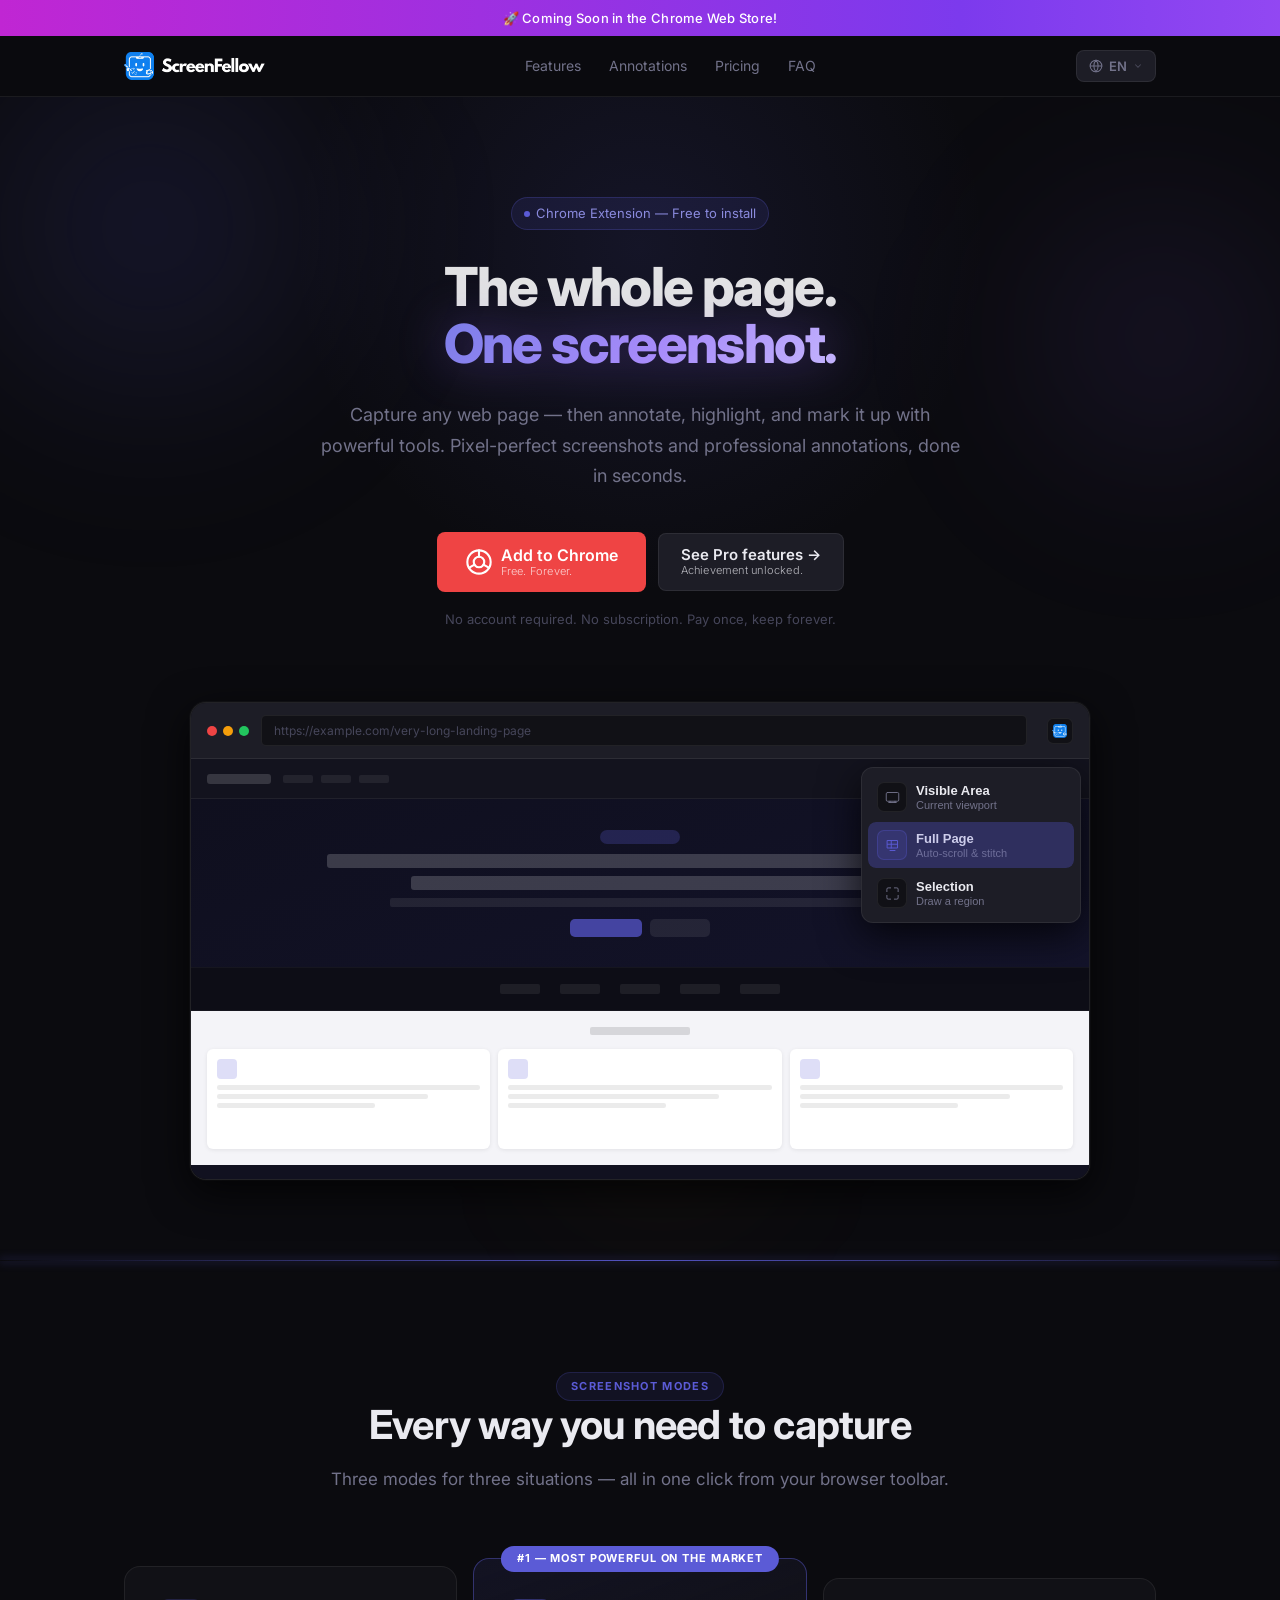
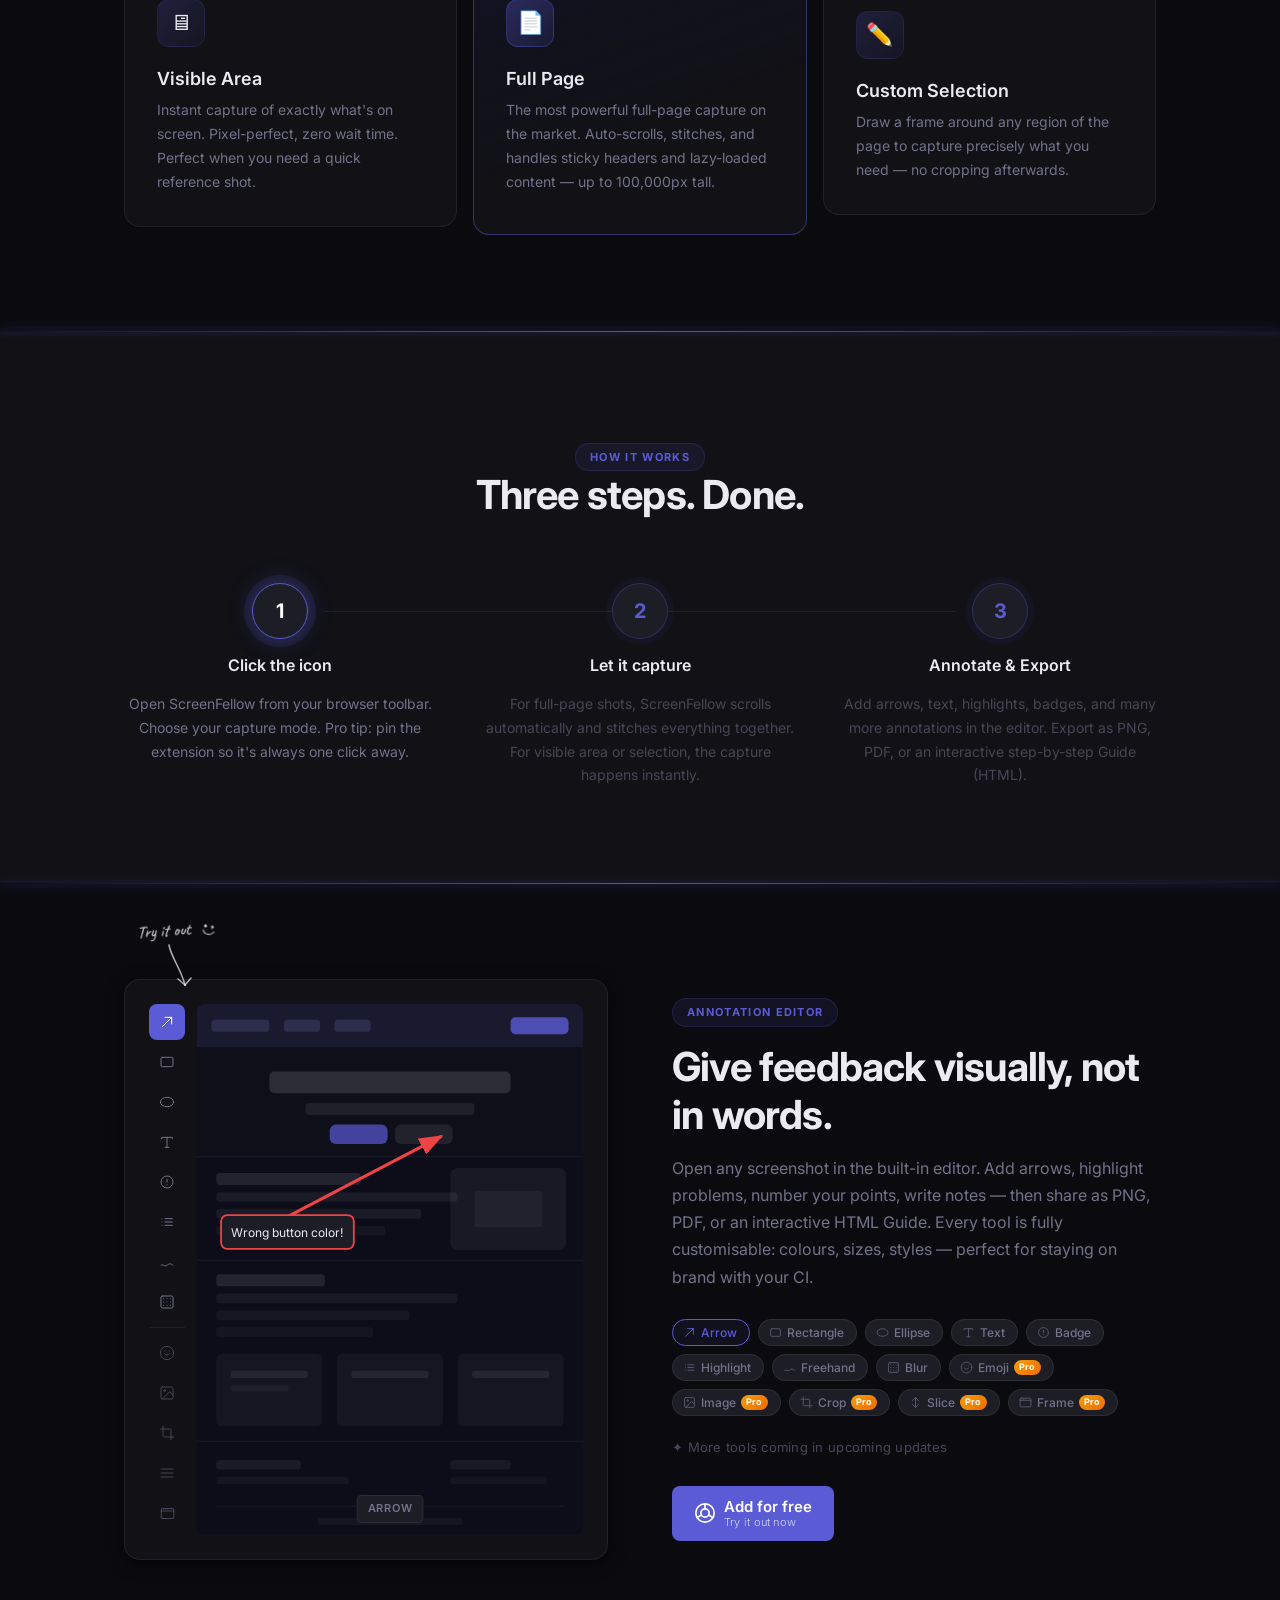
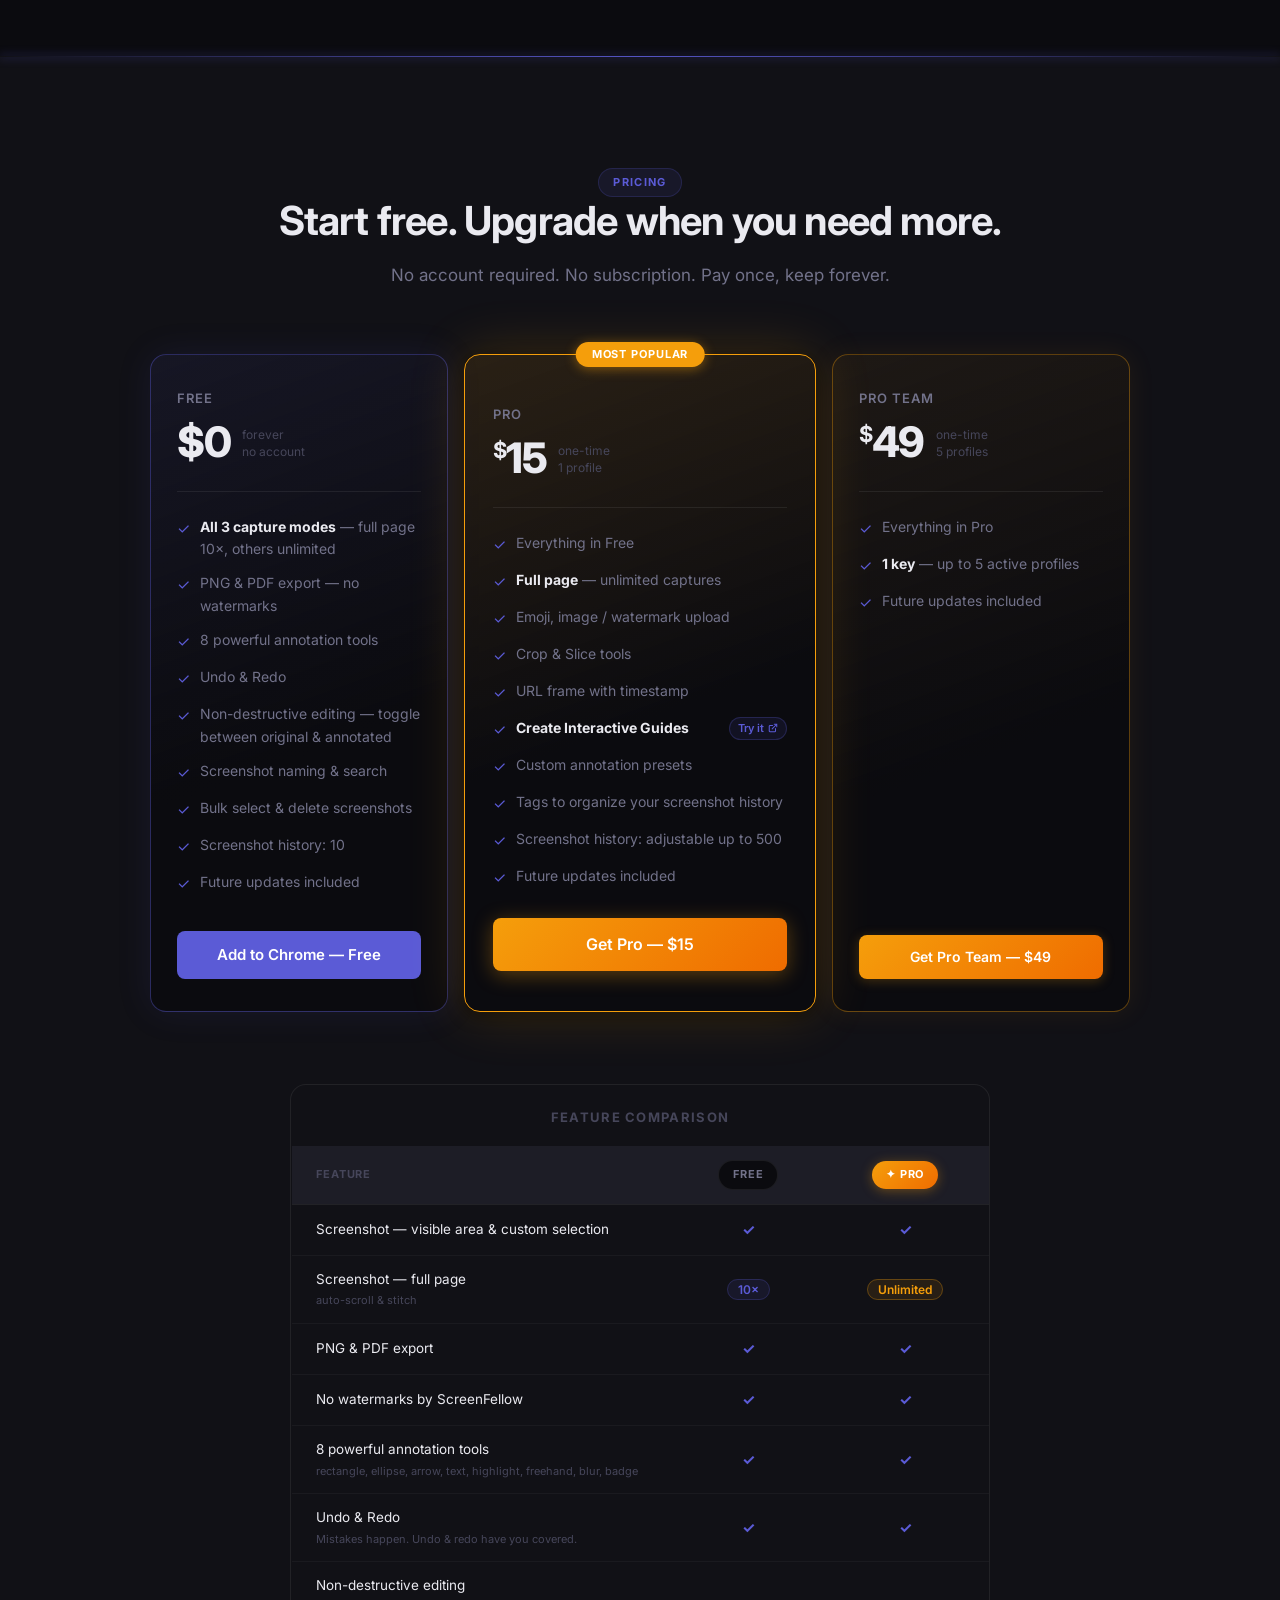
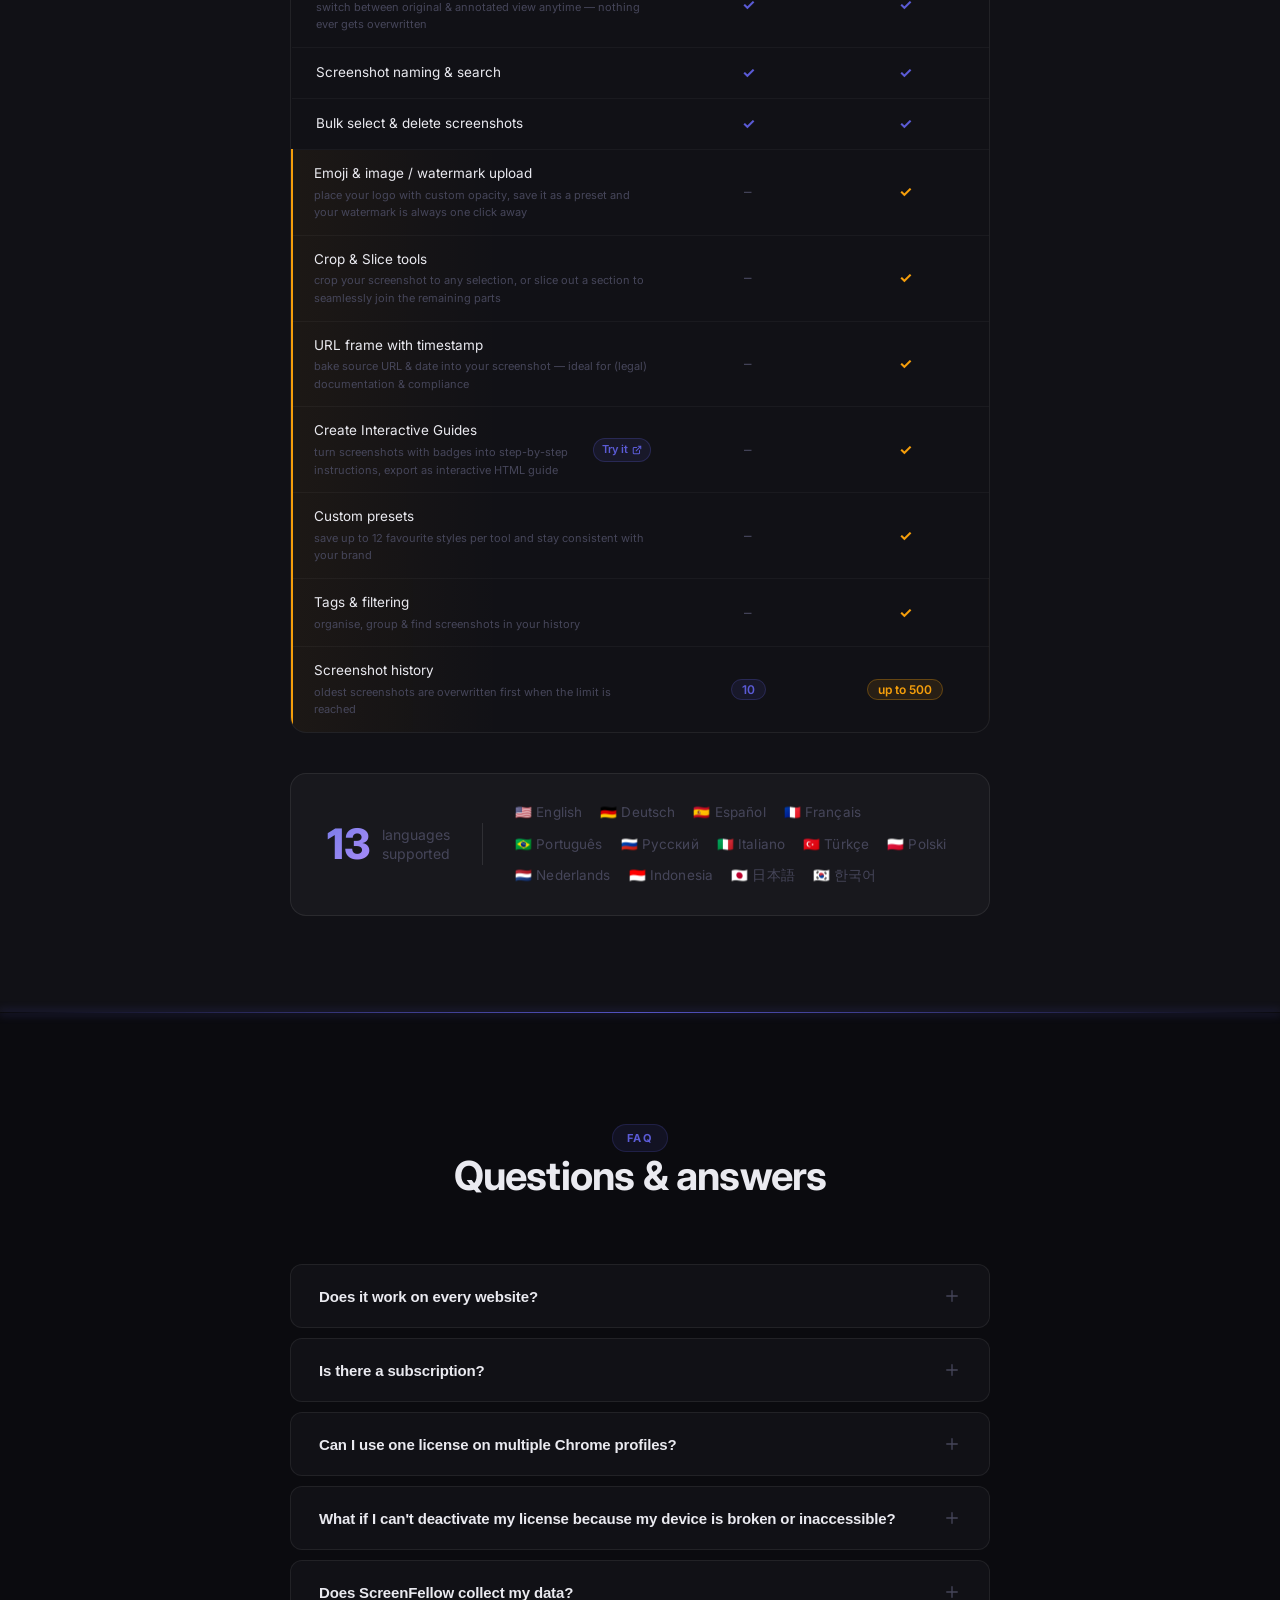
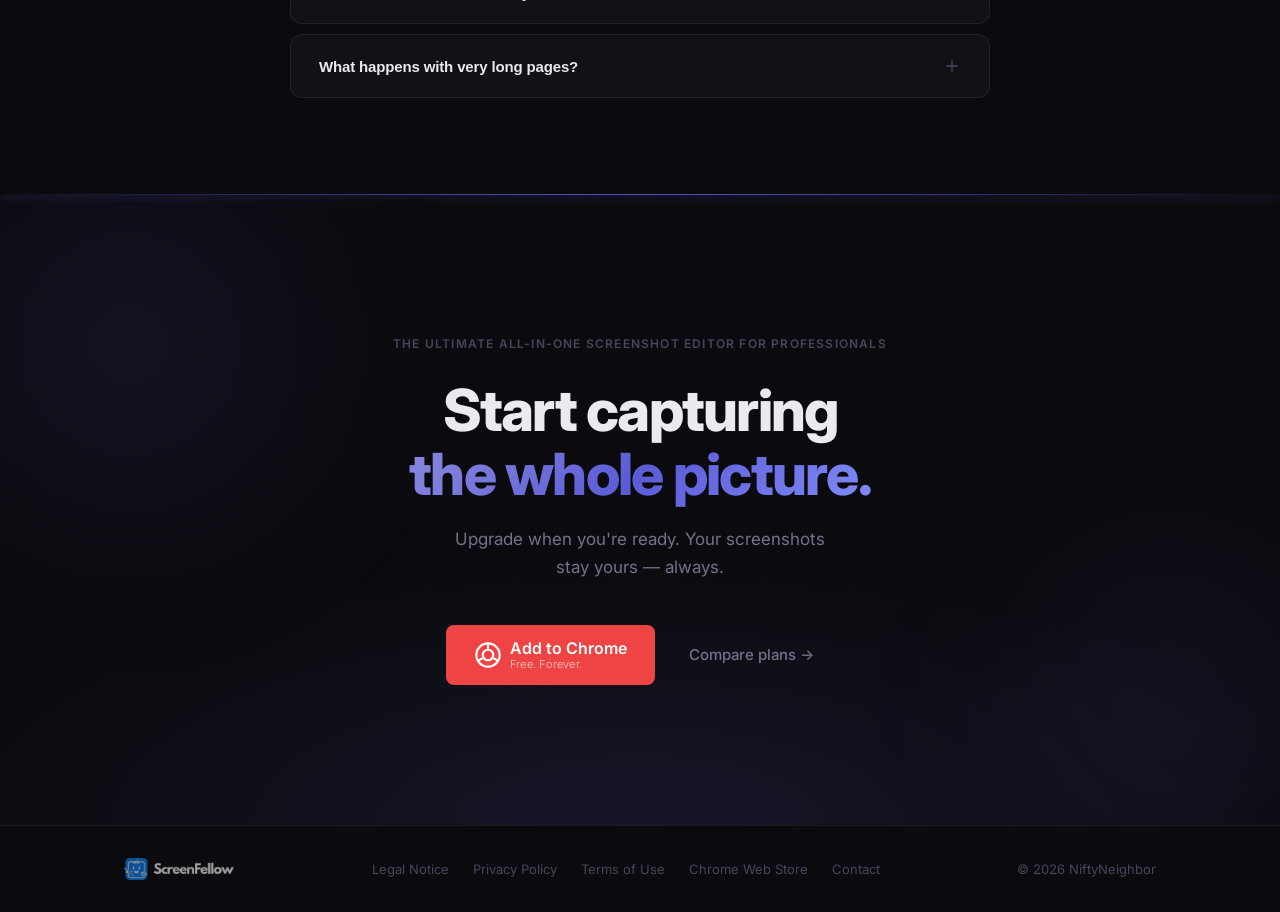
==== commit 0d692d51: "Replace 'device' with 'Chrome profile' in pricing, FAQ and terms Co-Authored-By: Claude Sonnet 4.6 <" ====
--- a/website/index.html
+++ b/website/index.html
@@ -918,7 +918,7 @@
           <div class="plan-divider"></div>
           <ul class="plan-features">
             <li><span class="check">✓</span> <span data-i18n="team_f1">Everything in Pro</span></li>
-            <li><span class="check">✓</span> <span data-i18n-html="team_f2"><strong>1 key</strong> — up to 5 active devices</span></li>
+            <li><span class="check">✓</span> <span data-i18n-html="team_f2"><strong>1 key</strong> — up to 5 active profiles</span></li>
             <li><span class="check">✓</span> <span data-i18n="team_f3">Future updates included</span></li>
           </ul>
           <a href="https://shop.niftyneighbor.app/checkout/buy/d924fd67-f54f-4d34-9baa-336612d36ca3?discount=0" class="btn btn-pro btn-pro-sm" data-i18n="plan_team_btn" style="width:100%; justify-content:center">Get Pro Team — $49</a>
@@ -1978,15 +1978,15 @@
         free_f6: 'Screenshot naming & search', free_f7: 'Bulk select & delete screenshots',
         free_f8: 'Screenshot history: 10', free_f9: 'Future updates included',
         plan_free_btn: 'Add to Chrome — Free',
-        plan_pro_badge: 'Most popular', plan_pro_name: 'Pro', plan_pro_cycle: 'one-time<br>1 device',
+        plan_pro_badge: 'Most popular', plan_pro_name: 'Pro', plan_pro_cycle: 'one-time<br>1 profile',
         pro_f1: 'Everything in Free', pro_f2: '<strong>Full page</strong> — unlimited captures',
         pro_f3: 'Emoji, image / watermark upload', pro_f4: 'Crop & Slice tools',
         pro_f5: 'URL frame with timestamp', pro_f6: '<strong>Create Interactive Guides</strong>',
         pro_f7: 'Custom annotation presets', pro_f8: 'Tags to organize your screenshot history',
         pro_f9: 'Screenshot history: adjustable up to 500', pro_f10: 'Future updates included',
         plan_pro_btn: 'Get Pro — $15',
-        plan_team_name: 'Pro Team', plan_team_cycle: 'one-time<br>5 devices',
-        team_f1: 'Everything in Pro', team_f2: '<strong>1 key</strong> — up to 5 active devices',
+        plan_team_name: 'Pro Team', plan_team_cycle: 'one-time<br>5 profiles',
+        team_f1: 'Everything in Pro', team_f2: '<strong>1 key</strong> — up to 5 active profiles',
         team_f3: 'Future updates included', plan_team_btn: 'Get Pro Team — $49',
         // Compare table
         cmp_h3: 'Feature comparison', cmp_th_feat: 'Feature',
@@ -2014,8 +2014,8 @@
         faq_a1: 'ScreenFellow is the most capable full-page screenshot tool on the market — built from the ground up to handle the quirks of modern websites. It deals with sticky headers, lazy-loaded images, infinite scroll, and complex layouts automatically. Pages using heavy JavaScript scroll animations (e.g. GSAP ScrollTrigger, Lenis, Locomotive Scroll) may occasionally show minor visual artifacts in the stitched result — though even these work correctly in most cases. Visible-area and selection screenshots are always pixel-perfect.<br><br>Found a site that doesn\'t behave? Please <a href="#" data-modal="contact">contact us</a> with a screenshot of the error and the page URL — we\'ll look into it and aim to fix it in a future update.',
         faq_q2: 'Is there a subscription?',
         faq_a2: 'No subscriptions, no recurring fees. Pro is a one-time payment — you pay once and keep all Pro features forever, including future updates.<br><br>ScreenFellow was built because we use tools like this every day and were never fully happy with what was out there. Most alternatives are either too limited, too expensive, or both. We wanted something powerful, affordable, and reliable — a tool that just works, no matter how a website is built or what tech stack it runs on.<br><br>And it goes beyond replacing what already exists. ScreenFellow ships features that simply aren\'t available anywhere else. The interactive step-by-step Guide export — where you capture a flow and export it as a fully interactive HTML document — is one of them. Nothing on the market does this. It\'s the kind of feature that changes how teams share feedback, walk clients through a product, or document a UI without a single screen recording or Loom video.<br><br>That\'s the product we made for ourselves. And now it\'s yours.',
-        faq_q3: 'Can I use one license on multiple devices?',
-        faq_a3: 'One Pro license covers one active device at a time. To move it to a new device, simply deactivate it first in the extension Settings — this releases the license so you can activate it on any other machine. The previous device then reverts to the Free plan.<br><br>Need Pro on multiple devices or for a team? Our Pro Team license gives you one key that can be activated on up to 5 devices simultaneously — perfect for small teams or anyone working across multiple computers. Just like the single license, any activation can be deactivated from Settings at any time to free up a slot.',
+        faq_q3: 'Can I use one license on multiple Chrome profiles?',
+        faq_a3: 'One Pro license covers one active Chrome profile at a time. To move it to a new profile, simply deactivate it first in the extension Settings — this releases the license so you can activate it on any other Chrome profile. The previous profile then reverts to the Free plan.<br><br>Need Pro on multiple profiles or for a team? Our Pro Team license gives you one key that can be activated on up to 5 Chrome profiles simultaneously — perfect for small teams or anyone working across multiple profiles. Just like the single license, any activation can be deactivated from Settings at any time to free up a slot.',
         faq_q4: 'What if I can\'t deactivate my license because my device is broken or inaccessible?',
         faq_a4: 'No problem — you can manage all your activations directly from your Lemon Squeezy license portal, without needing access to the device. Just open the purchase confirmation email you received after buying Pro, follow the link to your order, and you\'ll be able to deactivate any active device from there. Once deactivated, the slot is immediately free and you can activate on a new machine.',
         faq_q5: 'Does ScreenFellow collect my data?',
@@ -2077,15 +2077,15 @@
         free_f6: 'Screenshot-Benennung & Suche', free_f7: 'Mehrfachauswahl & Löschen',
         free_f8: 'Screenshot-Verlauf: 10', free_f9: 'Zukünftige Updates inklusive',
         plan_free_btn: 'Zu Chrome hinzufügen — Kostenlos',
-        plan_pro_badge: 'Am beliebtesten', plan_pro_name: 'Pro', plan_pro_cycle: 'einmalig<br>1 Gerät',
+        plan_pro_badge: 'Am beliebtesten', plan_pro_name: 'Pro', plan_pro_cycle: 'einmalig<br>1 Profil',
         pro_f1: 'Alles aus Free', pro_f2: '<strong>Vollseite</strong> — unbegrenzte Aufnahmen',
         pro_f3: 'Emoji, Bild / Wasserzeichen hochladen', pro_f4: 'Zuschneiden & Trennen',
         pro_f5: 'URL-Rahmen mit Zeitstempel', pro_f6: '<strong>Interaktive Guides erstellen</strong>',
         pro_f7: 'Eigene Annotations-Presets', pro_f8: 'Tags zur Verlaufs-Organisation',
         pro_f9: 'Screenshot-Verlauf: einstellbar bis 500', pro_f10: 'Zukünftige Updates inklusive',
         plan_pro_btn: 'Pro holen — $15',
-        plan_team_name: 'Pro Team', plan_team_cycle: 'einmalig<br>5 Geräte',
-        team_f1: 'Alles aus Pro', team_f2: '<strong>1 Key</strong> — bis zu 5 aktive Geräte',
+        plan_team_name: 'Pro Team', plan_team_cycle: 'einmalig<br>5 Profile',
+        team_f1: 'Alles aus Pro', team_f2: '<strong>1 Key</strong> — bis zu 5 aktive Profile',
         team_f3: 'Zukünftige Updates inklusive', plan_team_btn: 'Pro Team holen — $49',
         cmp_h3: 'Feature-Vergleich', cmp_th_feat: 'Funktion',
         cmp_r1: 'Screenshot — sichtbarer Bereich & Auswahl',
@@ -2110,8 +2110,8 @@
         faq_a1: 'ScreenFellow ist das leistungsfähigste Vollseiten-Screenshot-Tool auf dem Markt — von Grund auf entwickelt, um die Eigenheiten moderner Webseiten zu meistern. Es verarbeitet Sticky-Header, Lazy-Load-Bilder, Infinite Scroll und komplexe Layouts automatisch. Seiten mit JavaScript-Scroll-Animationen (z.B. GSAP ScrollTrigger, Lenis, Locomotive Scroll) können beim Zusammenfügen gelegentlich kleine Artefakte zeigen — obwohl auch diese in den meisten Fällen korrekt funktionieren. Screenshots des sichtbaren Bereichs und Auswahlaufnahmen sind immer pixelgenau.<br><br>Eine Seite, die sich nicht verhält? Bitte <a href="#" data-modal="contact">kontaktiere uns</a> mit einem Screenshot des Fehlers und der Seiten-URL — wir kümmern uns darum.',
         faq_q2: 'Gibt es ein Abonnement?',
         faq_a2: 'Kein Abonnement, keine wiederkehrenden Gebühren. Pro ist eine Einmalzahlung — einmal zahlen und alle Pro-Funktionen für immer behalten, einschließlich zukünftiger Updates.<br><br>ScreenFellow entstand, weil wir solche Tools täglich nutzen und mit dem, was es gab, nie vollständig zufrieden waren. Die meisten Alternativen sind entweder zu eingeschränkt, zu teuer oder beides. Wir wollten etwas Leistungsstarkes, Erschwingliches und Zuverlässiges.<br><br>Und es geht über das Ersetzen bestehender Tools hinaus. Der interaktive Guide-Export — Flow aufnehmen und als vollständig interaktives HTML-Dokument exportieren — ist einzigartig auf dem Markt. Kein anderes Tool bietet das.<br><br>Das ist das Produkt, das wir für uns selbst gemacht haben. Und jetzt gehört es dir.',
-        faq_q3: 'Kann ich eine Lizenz auf mehreren Geräten verwenden?',
-        faq_a3: 'Eine Pro-Lizenz deckt jeweils ein aktives Gerät ab. Um sie auf ein neues Gerät zu übertragen, deaktiviere sie zuerst in den Extension-Einstellungen — das gibt die Lizenz frei. Das alte Gerät kehrt automatisch zum Free-Plan zurück.<br><br>Pro auf mehreren Geräten oder für ein Team? Die Pro-Team-Lizenz gibt dir einen Key für bis zu 5 gleichzeitig aktive Geräte — ideal für kleine Teams. Jede Aktivierung kann jederzeit in den Einstellungen deaktiviert werden.',
+        faq_q3: 'Kann ich eine Lizenz in mehreren Chrome-Profilen verwenden?',
+        faq_a3: 'Eine Pro-Lizenz deckt jeweils ein aktives Gerät ab. Um sie in ein neues Chrome-Profil zu übertragen, deaktiviere sie zuerst in den Extension-Einstellungen — das gibt die Lizenz frei. Das alte Gerät kehrt automatisch zum Free-Plan zurück.<br><br>Pro auf mehreren Geräten oder für ein Team? Die Pro-Team-Lizenz gibt dir einen Key für bis zu 5 gleichzeitig aktive Profile — ideal für kleine Teams. Jede Aktivierung kann jederzeit in den Einstellungen deaktiviert werden.',
         faq_q4: 'Was, wenn ich meine Lizenz nicht deaktivieren kann, weil mein Gerät defekt oder unzugänglich ist?',
         faq_a4: 'Kein Problem — du kannst alle Aktivierungen direkt über dein Lemon Squeezy Lizenzportal verwalten, ohne Zugriff auf das Gerät zu benötigen. Öffne einfach die Kaufbestätigungs-E-Mail, folge dem Link zu deiner Bestellung und deaktiviere dort jedes aktive Gerät. Der Slot ist sofort frei und du kannst auf einem neuen Gerät aktivieren.',
         faq_q5: 'Sammelt ScreenFellow meine Daten?',
@@ -3661,8 +3661,8 @@
         <p>Der Kauf wird über Lemon Squeezy (USA) abgewickelt, der als offizieller Händler (Merchant of Record) auftritt. Der Kaufvertrag kommt zwischen dem Käufer und Lemon Squeezy zustande. Es gelten zusätzlich die Nutzungsbedingungen von Lemon Squeezy.</p>
         <h3>3. Lizenzgewährung</h3>
         <ul>
-          <li><strong>Single-Lizenz:</strong> Einmalige, nicht exklusive, nicht übertragbare Lizenz zur Nutzung auf einem Gerät durch eine Person. Die Lizenz kann auf ein anderes eigenes Gerät übertragen werden.</li>
-          <li><strong>Team-Lizenz:</strong> Einmalige Lizenz zur gleichzeitigen Nutzung auf bis zu 5 Geräten innerhalb einer Organisation. Geräte können jederzeit freigegeben und neu zugewiesen werden.</li>
+          <li><strong>Single-Lizenz:</strong> Einmalige, nicht exklusive, nicht übertragbare Lizenz zur Nutzung in einem Chrome-Profil durch eine Person. Die Lizenz kann auf ein anderes eigenes Chrome-Profil übertragen werden.</li>
+          <li><strong>Team-Lizenz:</strong> Einmalige Lizenz zur gleichzeitigen Nutzung in bis zu 5 Chrome-Profilen innerhalb einer Organisation. Profile können jederzeit freigegeben und neu zugewiesen werden.</li>
         </ul>
         <p>Die Lizenz gilt unbefristet und umfasst alle zukünftigen Updates der Software.</p>
         <h3>4. Nutzungsbeschränkungen</h3>
@@ -3685,8 +3685,8 @@
         <p>Purchases are handled by Lemon Squeezy (USA), acting as the official Merchant of Record. The purchase agreement is concluded between the buyer and Lemon Squeezy. Lemon Squeezy’s own terms of service also apply.</p>
         <h3>3. License Grant</h3>
         <ul>
-          <li><strong>Single License:</strong> A one-time, non-exclusive, non-transferable license for use on one device by one person. The license may be moved to another device owned by the same person.</li>
-          <li><strong>Team License:</strong> A one-time license for simultaneous use on up to 5 devices within one organization. Devices can be released and reassigned at any time.</li>
+          <li><strong>Single License:</strong> A one-time, non-exclusive, non-transferable license for use on one Chrome profile by one person. The license may be moved to another Chrome profile.</li>
+          <li><strong>Team License:</strong> A one-time license for simultaneous use on up to 5 Chrome profiles within one organization. Profiles can be released and reassigned at any time.</li>
         </ul>
         <p>The license is perpetual and includes all future software updates.</p>
         <h3>4. Usage Restrictions</h3>
